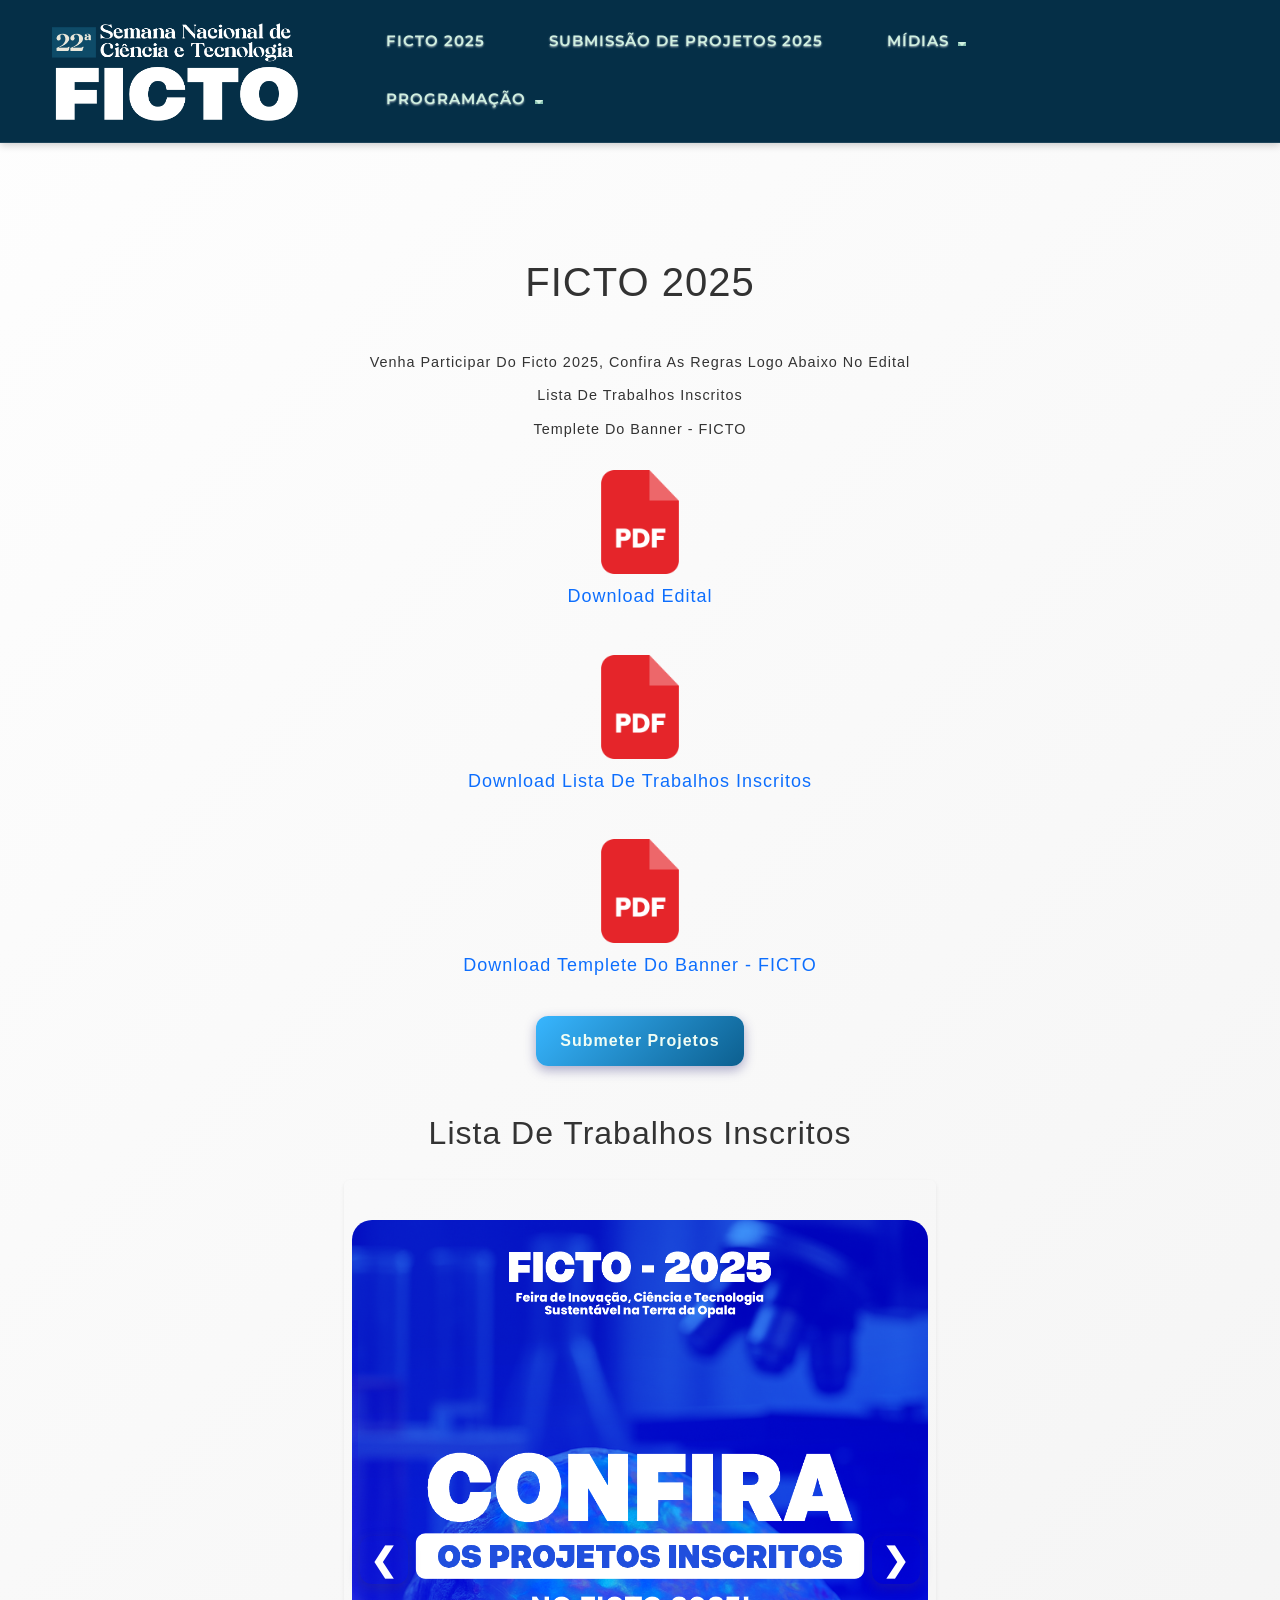
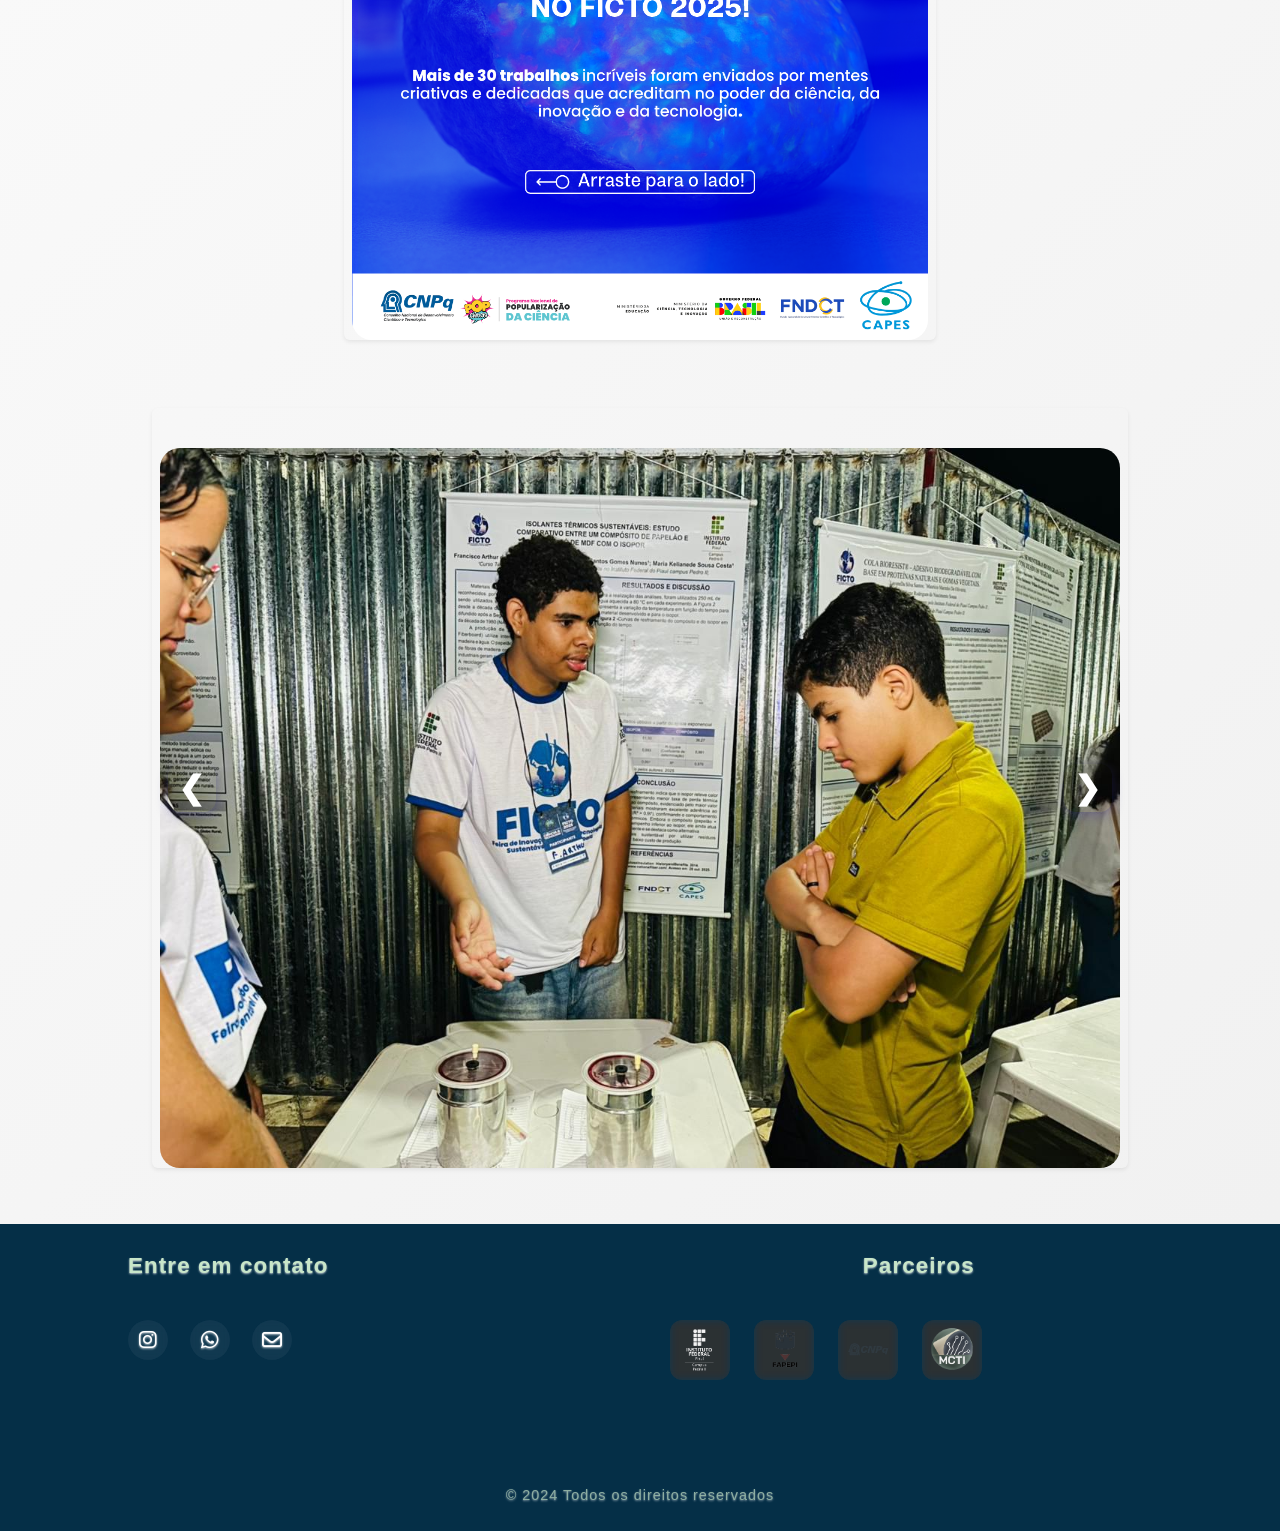
==== ficto.html @ a5333479 "." ====
<!DOCTYPE html>
<html lang="pt-br">
<head>
    <meta charset="UTF-8">
    <meta name="viewport" content="width=device-width, initial-scale=1.0">
    <link rel="stylesheet" href="https://cdn.jsdelivr.net/npm/bootstrap-icons@1.11.3/font/bootstrap-icons.min.css">
    <link rel="stylesheet" href="https://cdnjs.cloudflare.com/ajax/libs/font-awesome/6.2.1/css/all.min.css" integrity="sha512-MV7K8+y+gLIBoVD59lQIYicR65iaqukzvf/nwasF0nqhPay5w/9lJmVM2hMDcnK1OnMGCdVK+iQrJ7lzPJQd1w==" crossorigin="anonymous" referrerpolicy="no-referrer" />
    <link rel="shortcut icon" href="pages/assets/Css/images/android-icon-192x192.png" />
    <link rel="stylesheet" href="pages/assets/Css/mesclagem.css">
    <link rel="stylesheet" href="pages/assets/Css/ficto.css">
    
        <!-- Título da página -->
   <title>SNCT 2025</title>
    
    <!-- Meta descrição para o Google -->
    <meta name="description" content="21ª Semana Nacional de Ciência e Tecnologia (SNCT) no IFPI Campus Pedro II! Com o tema 'Biomas do Brasil: Diversidade, Saberes e Tecnologias Sociais', vamos explorar a riqueza natural do nosso país e da nossa região além das inovações que nos conectam ao meio ambiente. Junte-se a nós nessa jornada de conhecimento e sustentabilidade!">
    
    <!-- Favicon -->
    <link rel="icon" href="pages/assets/Css/images/android-icon-192x192.png" type="image/x-icon">
    
    <!-- Outros meta tags recomendados -->
    <meta name="robots" content="index, follow">
    <meta name="author" content="SNCT">
    <meta property="og:title" content="SNCTP2">
    <meta property="og:description" content="21ª Semana Nacional de Ciência e Tecnologia 🌎🌱
    IFPI - CAMPUS PEDRO II">
    <meta property="og:image" content="pages/assets/Css/images/SNCT banner .png">
    <meta property="og:url" content="https://www.snctp2.org">
    <meta property="og:type" content="website">


</head>

<body>

  <header>

    <nav class="navbar navbar-expand-lg">
        <div class="container-fluid bg-body-tertiary" id="nav-bar">
          <a class="navbar-brand" href="index.html">
            <img src="pages/assets/Css/images/logo-branca.png" width="250" height="100">
          </a>
          
          <button class="navbar-toggler" type="button" data-bs-toggle="collapse" data-bs-target="#navbarSupportedContent" aria-controls="navbarSupportedContent" aria-expanded="false" aria-label="Toggle navigation">
            <span class="navbar-toggler-icon"></span>
          </button>
    
          <div class="collapse navbar-collapse" id="navbarSupportedContent">
            <div class="me-5 mb-2 mb-lg-0"></div>
            <div class="me-auto mb-2 mb-lg-0"></div>
            <ul class="nav navbar-nav nav-underline ">
              <li class="nav-item">
                  <a class="nav-link" href="ficto.html">FICTO 2025</a>
              </li>
              <li class="nav-item">
                  <a class="nav-link" href="submissao.html">Submissão de Projetos 2025</a>
              </li>
              <li class="nav-item dropdown">
                  <a class="nav-link dropdown-toggle" href="#" role="button" data-bs-toggle="dropdown" aria-expanded="false">
                    Mídias
                  </a>
                  <ul class="dropdown-menu">
                    <li><a class="dropdown-item" href="midia2025.html">Mídias 2025</a></li>
                    <li><a class="dropdown-item" href="midia2024.html">Mídias 2024</a></li>
                  </ul>
              </li>
              <li class="nav-item dropdown">
                  <a class="nav-link dropdown-toggle" href="#" role="button" data-bs-toggle="dropdown" aria-expanded="false">
                    Programação
                  </a>
                  <ul class="dropdown-menu">
                    <li><a class="dropdown-item" href="programacao.html?ano=2025">Programação 2025</a></li>
                    <li><a class="dropdown-item" href="programacao.html?ano=2024">Programação 2024</a></li>
                  </ul>
              </li>
          </ul>
              <div class="me-5"></div>
          </div>
        </div>
    </nav>
  </header>

  <main class="ficto-main">
    <h1 class="text-uppercase mb-5">ficto 2025</h1>
    <h6 id="descricao" class="text-capitalize"></h6>
    <!-- <p id="date" style="color: red;"></p> -->
    <div class="ficto-docs-container" id="ficto-docs-container"></div>
    <button class="text-capitalize">submeter projetos</button>
    <section class="d-flex flex-column">
        <h2 class="text-capitalize mt-5">lista de trabalhos inscritos</h2>
        <div id="carouselTrabalhos" class="carousel slide shadow-sm rounded px-2">
            <div class="carousel-indicators" id="indicatorsTrabalhos"></div>
            <div class="carousel-inner" id="innerTrabalhos"></div>
            <button class="carousel-control-prev" type="button" data-bs-target="#carouselTrabalhos" data-bs-slide="prev">
                <span class="carousel-control-prev-icon" aria-hidden="true"></span>
            </button>
            <button class="carousel-control-next" type="button" data-bs-target="#carouselTrabalhos" data-bs-slide="next">
                <span class="carousel-control-next-icon" aria-hidden="true"></span>
            </button>
        </div>
    </section>

    <section class="d-flex flex-column mt-5">
        <div id="carouselFicto" class="carousel slide shadow-sm rounded px-2">
            <div class="carousel-indicators" id="indicatorsFicto"></div>
            <div class="carousel-inner" id="innerFicto"></div>
            <button class="carousel-control-prev" type="button" data-bs-target="#carouselFicto" data-bs-slide="prev">
                <span class="carousel-control-prev-icon" aria-hidden="true"></span>
            </button>
            <button class="carousel-control-next" type="button" data-bs-target="#carouselFicto" data-bs-slide="next">
                <span class="carousel-control-next-icon" aria-hidden="true"></span>
            </button>
        </div>
    </section>
  </main>

  <footer>

    <div class="my-footer-1 bg-body-tertiary">
      <div id="footer_content">
          <div id="footer_contacts">
              <p>Entre em contato</p>
      
              <ul id="footer_social_media">
                  <li>
                      <a href="https://www.instagram.com/snctp2/" class="footer-link" id="instagram">
                          <i class="fa-brands fa-instagram"></i>
                      </a>
                  </li>
                  <li>
                      <a href="https://wa.me/558699795402" class="footer-link" id="whatsapp">
                          <i class="fa-brands fa-whatsapp"></i>
                      </a>
                  </li>
                  <li>
                      <a href="mailto:snct.capedii@ifpi.edu.br" class="footer-link" id="gmail">
                          <i class="fa-regular fa-envelope"></i>
                      </a>
                  </li>
              </ul>
          </div>
      
          <div id="footer_parceiros">
            <p>Parceiros</p>
            <ul class="footer-list" >
              <li>
                  <a href="https://www.google.com/url?sa=t&rct=j&q=&esrc=s&source=web&cd=&cad=rja&uact=8&ved=2ahUKEwjQi5ms3seIAxUgp
                  ZUCHQ7wMqcQFnoECAgQAQ&url=https%3A%2F%2Fwww.ifpi.edu.br%2F&usg=AOvVaw3ainNoJC5I3oZe4_Ntt7qa&opi=89978449"
                  class="footer-link"><img src="pages/assets/Css/images/Logo_ifpi_p2.png" loading="lazy" class="parceiros"></a>
              </li>
              <li>
                <a href="https://www.google.com/url?sa=t&rct=j&q=&esrc=s&source=web&cd=&cad=rja&uact=8&ved=2ahUKEwjDj-fC3seIAxUxlJUCHcS
                8Ae4QFnoECAgQAQ&url=https%3A%2F%2Fwww.fapepi.pi.gov.br%2F&usg=AOvVaw0L8kd1PVK1GLntXBLkhGsT&opi=89978449"
                class="footer-link"><img src="pages/assets/Css/images/fapepi.png" loading="lazy" class="parceiros"></a>
              </li>
              <li>
                <a href="https://www.google.com/url?sa=t&source=web&cd=&cad=rja&uact=8&ved=2ahUKEwjC9YzZ3seIAxV7r5UCHUziIDYQFnoECAgQAQ&url
                =https%3A%2F%2Fwww.gov.br%2Fcnpq%2Fpt-br&usg=AOvVaw1Pw34a2InbZSBv0QjtfM6R&opi=89978449" class="footer-link">
                <img src="pages/assets/Css/images/CNPQ Logo.png" loading="lazy" class="parceiros"></a>
              </li>
              <li>
                  <a href="https://www.google.com/url?sa=t&rct=j&q=&esrc=s&source=web&cd=&cad=rja&uact=8&ved=2ahUKEwjglYTo3seIAxVmuJUCHd8LOp
                  QQFnoECAgQAQ&url=https%3A%2F%2Fwww.gov.br%2Fmcti%2Fpt-br&usg=AOvVaw1tQrcRUZYRnsF8tbFVIzjR&opi=89978449" class="footer-link">
                  <img src="pages/assets/Css/images/MCTI_logo.png" loading="lazy" class="parceiros"></a>
              </li>
            </ul>
          </div>
      </div>
      <div id="copyright">
          &#169; 2024 Todos os direitos reservados
      </div>
    </div>
  
  </footer>
      
  <script src="pages/assets/js/bootstrap.bundle.min.js"></script>
  <!-- <script src="pages/assets/js/global.js"></script> -->
  <script src="pages/assets/js/ficto.js"></script>
</body>
</html>
---- pages/assets/Css/mesclagem.css ----
@charset "UTF-8";
@import url("https://cdn.jsdelivr.net/npm/bootstrap-icons@1.11.3/font/bootstrap-icons.min.css");
@import url('https://fonts.googleapis.com/css2?family=Montserrat:wght@100..900&display=swap');

/*!
 * Bootstrap  v5.3.3 (https://getbootstrap.com/)
 * Copyright 2011-2024 The Bootstrap Authors
 * Licensed under MIT (https://github.com/twbs/bootstrap/blob/main/LICENSE)
 */
:root,
[data-bs-theme=light] {
  --bs-blue: #0d6efd;
  --bs-indigo: #6610f2;
  --bs-purple: #6f42c1;
  --bs-pink: #d63384;
  --bs-red: #dc3545;
  --bs-orange: #fd7e14;
  --bs-yellow: #ffc107;
  --bs-green: #052f47;
  --bs-teal: #20c997;
  --bs-cyan: #0dcaf0;
  --bs-black: #000;
  --bs-white: #fff;
  --bs-gray: #6c757d;
  --bs-gray-dark: #343a40;
  --bs-gray-100: #f8f9fa;
  --bs-gray-200: #e9ecef;
  --bs-gray-300: #dee2e6;
  --bs-gray-400: #ced4da;
  --bs-gray-500: #adb5bd;
  --bs-gray-600: #6c757d;
  --bs-gray-700: #495057;
  --bs-gray-800: #343a40;
  --bs-gray-900: #212529;
  --bs-cinza: #D9D9D9;
  --bs-primary: #0d6efd;
  --bs-secondary: #6c757d;
  --bs-success: #052f47;
  --bs-info: #0dcaf0;
  --bs-warning: #ffc107;
  --bs-danger: #dc3545;
  --bs-light: #f8f9fa;
  --bs-dark: #212529;
  --bs-primary-rgb: 13, 110, 253;
  --bs-secondary-rgb: 108, 117, 125;
  --bs-success-rgb: 25, 135, 84;
  --bs-green-rgb: 76, 175, 80;
  --bs-blue-rgb: 5 47 71;
  --bs-info-rgb: 13, 202, 240;
  --bs-warning-rgb: 255, 193, 7;
  --bs-danger-rgb: 220, 53, 69;
  --bs-light-rgb: 248, 249, 250;
  --bs-dark-rgb: 33, 37, 41;
  --bs-primary-text-emphasis: #052c65;
  --bs-secondary-text-emphasis: #2b2f32;
  --bs-success-text-emphasis: #0a3622;
  --bs-info-text-emphasis: #055160;
  --bs-warning-text-emphasis: #664d03;
  --bs-danger-text-emphasis: #58151c;
  --bs-light-text-emphasis: #495057;
  --bs-dark-text-emphasis: #495057;
  --bs-primary-bg-subtle: #cfe2ff;
  --bs-secondary-bg-subtle: #e2e3e5;
  --bs-success-bg-subtle: #d1e7dd;
  --bs-info-bg-subtle: #cff4fc;
  --bs-warning-bg-subtle: #fff3cd;
  --bs-danger-bg-subtle: #f8d7da;
  --bs-light-bg-subtle: #fcfcfd;
  --bs-dark-bg-subtle: #ced4da;
  --bs-primary-border-subtle: #9ec5fe;
  --bs-secondary-border-subtle: #c4c8cb;
  --bs-success-border-subtle: #a3cfbb;
  --bs-info-border-subtle: #9eeaf9;
  --bs-warning-border-subtle: #ffe69c;
  --bs-danger-border-subtle: #f1aeb5;
  --bs-light-border-subtle: #e9ecef;
  --bs-dark-border-subtle: #adb5bd;
  --bs-white-rgb: 255, 255, 255;
  --bs-black-rgb: 0, 0, 0;
  --bs-font-sans-serif: "Montserrat", system-ui, -apple-system, "Segoe UI", Roboto, "Helvetica Neue", "Noto Sans", "Liberation Sans", Arial, sans-serif, "Apple Color Emoji", "Segoe UI Emoji", "Segoe UI Symbol", "Noto Color Emoji";
  --bs-font-monospace: SFMono-Regular, Menlo, Monaco, Consolas, "Liberation Mono", "Courier New", monospace;
  --bs-gradient: linear-gradient(180deg, rgba(255, 255, 255, 0.15), rgba(255, 255, 255, 0));
  --bs-body-font-family: var(--bs-font-sans-serif);
  --bs-body-font-size: 1rem;
  --bs-body-font-weight: 400;
  --bs-body-line-height: 1.5;
  --bs-body-color: #212529;
  --bs-body-color-rgb: 33, 37, 41;
  --bs-body-bg: #fff;
  --bs-body-bg-rgb: 255, 255, 255;
  --bs-emphasis-color: #000;
  --bs-emphasis-color-rgb: 0, 0, 0;
  --bs-secondary-color: rgba(33, 37, 41, 0.75);
  --bs-secondary-color-rgb: 33, 37, 41;
  --bs-secondary-bg: #e9ecef;
  --bs-secondary-bg-rgb: 233, 236, 239;
  --bs-tertiary-color: rgba(33, 37, 41, 0.5);
  --bs-tertiary-color-rgb: 33, 37, 41;
  --bs-tertiary-bg: #f8f9fa;
  --bs-tertiary-bg-rgb: 248, 249, 250;
  --bs-heading-color: inherit;
  --bs-link-font-weight: 600;
  --bs-link-color: #0d6efd;
  --bs-link-color-rgb: 13, 110, 253;
  --bs-link-decoration: underline;
  --bs-link-hover-color: #0a58ca;
  --bs-link-hover-color-rgb: 10, 88, 202;
  --bs-code-color: #d63384;
  --bs-highlight-color: #212529;
  --bs-highlight-bg: #fff3cd;
  --bs-border-width: 1px;
  --bs-border-style: solid;
  --bs-border-color: #dee2e6;
  --bs-border-color-dark: #000;
  --bs-border-color-translucent: rgba(0, 0, 0, 0.175);
  --bs-border-radius: 0.375rem;
  --bs-border-radius-sm: 0.25rem;
  --bs-border-radius-lg: 0.5rem;
  --bs-border-radius-xl: 1rem;
  --bs-border-radius-xxl: 2rem;
  --bs-border-radius-2xl: var(--bs-border-radius-xxl);
  --bs-border-radius-pill: 50rem;
  --bs-box-shadow: 0 0.5rem 1rem rgba(0, 0, 0, 0.15);
  --bs-box-shadow-sm: 0 0.125rem 0.25rem rgba(0, 0, 0, 0.075);
  --bs-box-shadow-lg: 0 1rem 3rem rgba(0, 0, 0, 0.175);
  --bs-box-shadow-inset: inset 0 1px 2px rgba(0, 0, 0, 0.075);
  --bs-focus-ring-width: 0.25rem;
  --bs-focus-ring-opacity: 0.25;
  --bs-focus-ring-color: rgba(13, 110, 253, 0.25);
  --bs-form-valid-color: #052f47;
  --bs-form-valid-border-color: #052f47;
  --bs-form-invalid-color: #dc3545;
  --bs-form-invalid-border-color: #dc3545;
}

[data-bs-theme=dark] {
  color-scheme: dark;
  --bs-body-color: #dee2e6;
  --bs-body-color-rgb: 222sobre, 226, 230;
  --bs-body-bg: #212529;
  --bs-body-bg-rgb: 33, 37, 41;
  --bs-emphasis-color: #fff;
  --bs-emphasis-color-rgb: 255, 255, 255;
  --bs-secondary-color: rgba(222, 226, 230, 0.75);
  --bs-secondary-color-rgb: 222, 226, 230;
  --bs-secondary-bg: #343a40;
  --bs-secondary-bg-rgb: 52, 58, 64;
  --bs-tertiary-color: rgba(222, 226, 230, 0.5);
  --bs-tertiary-color-rgb: 222, 226, 230;
  --bs-tertiary-bg: #2b3035;
  --bs-tertiary-bg-rgb: 43, 48, 53;
  --bs-primary-text-emphasis: #6ea8fe;
  --bs-secondary-text-emphasis: #a7acb1;
  --bs-success-text-emphasis: #75b798;
  --bs-info-text-emphasis: #6edff6;
  --bs-warning-text-emphasis: #ffda6a;
  --bs-danger-text-emphasis: #ea868f;
  --bs-light-text-emphasis: #f8f9fa;
  --bs-dark-text-emphasis: #dee2e6;
  --bs-primary-bg-subtle: #031633;
  --bs-secondary-bg-subtle: #161719;
  --bs-success-bg-subtle: #051b11;
  --bs-info-bg-subtle: #032830;
  --bs-warning-bg-subtle: #332701;
  --bs-danger-bg-subtle: #2c0b0e;
  --bs-light-bg-subtle: #343a40;
  --bs-dark-bg-subtle: #1a1d20;
  --bs-primary-border-subtle: #084298;
  --bs-secondary-border-subtle: #41464b;
  --bs-success-border-subtle: #0f5132;
  --bs-info-border-subtle: #087990;
  --bs-warning-border-subtle: #997404;
  --bs-danger-border-subtle: #842029;
  --bs-light-border-subtle: #495057;
  --bs-dark-border-subtle: #343a40;
  --bs-heading-color: inherit;
  --bs-link-color: #6ea8fe;
  --bs-link-hover-color: #8bb9fe;
  --bs-link-color-rgb: 110, 168, 254;
  --bs-link-hover-color-rgb: 139, 185, 254;
  --bs-code-color: #e685b5;
  --bs-highlight-color: #dee2e6;
  --bs-highlight-bg: #664d03;
  --bs-border-color: #495057;
  --bs-border-color-translucent: rgba(255, 255, 255, 0.15);
  --bs-form-valid-color: #75b798;
  --bs-form-valid-border-color: #75b798;
  --bs-form-invalid-color: #ea868f;
  --bs-form-invalid-border-color: #ea868f;
}

*,
*::before,
*::after {
  box-sizing: border-box;
}

@media (prefers-reduced-motion: no-preference) {
  :root {
    scroll-behavior: smooth;
  }
}

body {
  margin: 0;
  font-family: 'Poppins', sans-serif;
  font-size: 1.125rem;
  font-weight: 400;
  line-height: 1.6;
  color: #333333;
  /* texto escuro para bom contraste */
  text-align: center;
  background: linear-gradient(135deg, #fefefe, #f0f0f0);
  /* gradiente branco suave */

  padding-top: 60px;
  /* espaço para navbar fixa — ajuste conforme altura real da sua navbar */

  -webkit-text-size-adjust: 100%;
  -webkit-tap-highlight-color: transparent;

  -webkit-font-smoothing: antialiased;
  -moz-osx-font-smoothing: grayscale;

  text-shadow: 0 1px 2px rgba(255, 255, 255, 0.7);
  /* sombra clara para leveza */

  /* Evita quebra de palavras estranhas em dispositivos pequenos */
  word-break: break-word;
  /* Facilita leitura em telas pequenas */
  -ms-overflow-style: scrollbar;
  scrollbar-width: thin;
}



hr {
  margin: 1rem 0;
  color: inherit;
  border: 0;
  border-top: var(--bs-border-width) solid;
  opacity: 0.25;
}

h6,
.h6,
h5,
.h5,
h4,
.h4,
h3,
.h3,
h2,
.h2,
h1,
.h1 {
  margin-top: 0;
  margin-bottom: 0.5rem;
  font-weight: 500;
  line-height: 1.2;
  color: var(--bs-heading-color);
}

.P#052f47 {
  color: var(--bs-#052f47);
}

h1,
.h1 {
  font-size: calc(1.375rem + 1.5vw);
}

.h1-destaque {
  font-size: 2.4rem;
  font-weight: 600;
}

.h2-destaque {
  font-size: 1.5rem;
  font-weight: 400;
}


@media (min-width: 1200px) {

  h1,
  .h1 {
    font-size: 2.5rem;
  }
}

h2,
.h2 {
  font-size: calc(1.325rem + 0.9vw);
}

@media (min-width: 1200px) {

  h2,
  .h2 {
    font-size: 2rem;
  }
}

h3,
.h3 {
  font-size: calc(1.3rem + 0.6vw);
}

@media (min-width: 1200px) {

  h3,
  .h3 {
    font-size: 1.75rem;
  }
}

h4,
.h4 {
  font-size: calc(1.275rem + 0.3vw);
}

@media (min-width: 1200px) {

  h4,
  .h4 {
    font-size: 1.5rem;
  }
}

h5,
.h5 {
  font-size: 1.25rem;
}

h6,
.h6 {
  font-size: 1rem;
}

p {
  margin-top: 0;
  margin-bottom: 1rem;
}

abbr[title] {
  -webkit-text-decoration: underline dotted;
  text-decoration: underline dotted;
  cursor: help;
  -webkit-text-decoration-skip-ink: none;
  text-decoration-skip-ink: none;
}

address {
  margin-bottom: 1rem;
  font-style: normal;
  line-height: inherit;
}

ol,
ul {
  padding-left: 2rem;
}

ol,
ul,
dl {
  margin-top: 0;
  margin-bottom: 1rem;
}

ol ol,
ul ul,
ol ul,
ul ol {
  margin-bottom: 0;
}

dt {
  font-weight: 700;
}

dd {
  margin-bottom: 0.5rem;
  margin-left: 0;
}

blockquote {
  margin: 0 0 1rem;
}

b,
strong {
  font-weight: bolder;
}

small,
.small {
  font-size: 0.875em;
}

mark,
.mark {
  padding: 0.1875em;
  color: var(--bs-highlight-color);
  background-color: var(--bs-highlight-bg);
}

sub,
sup {
  position: relative;
  font-size: 0.75em;
  line-height: 0;
  vertical-align: baseline;
}

sub {
  bottom: -0.25em;
}

sup {
  top: -0.5em;
}

a {
  color: rgba(var(--bs-link-color-rgb), var(--bs-link-opacity, 1));
  text-decoration: none;
}

a:hover {
  --bs-link-color-rgb: var(--bs-link-hover-color-rgb);
}

a:not([href]):not([class]),
a:not([href]):not([class]):hover {
  color: inherit;
  text-decoration: none;
}

pre,
code,
kbd,
samp {
  font-family: var(--bs-font-monospace);
  font-size: 1em;
}

pre {
  display: block;
  margin-top: 0;
  margin-bottom: 1rem;
  overflow: auto;
  font-size: 0.875em;
}

pre code {
  font-size: inherit;
  color: inherit;
  word-break: normal;
}

code {
  font-size: 0.875em;
  color: var(--bs-code-color);
  word-wrap: break-word;
}

a>code {
  color: inherit;
}

kbd {
  padding: 0.1875rem 0.375rem;
  font-size: 0.875em;
  color: var(--bs-body-bg);
  background-color: var(--bs-body-color);
  border-radius: 0.25rem;
}

kbd kbd {
  padding: 0;
  font-size: 1em;
}

figure {
  margin: 0 0 1rem;
}

img,
svg {
  vertical-align: middle;
}

table {
  caption-side: bottom;
  border-collapse: collapse;
}

caption {
  padding-top: 0.5rem;
  padding-bottom: 0.5rem;
  color: var(--bs-secondary-color);
  text-align: left;
}

th {
  text-align: inherit;
  text-align: -webkit-match-parent;
}

thead,
tbody,
tfoot,
tr,
td,
th {
  border-color: inherit;
  border-style: solid;
  border-width: 0;
}

label {
  display: inline-block;
}

button {
  border-radius: 0;
}

bbutton:focus:not(:focus-visible) {
  outline: 0;
}

input,
button,
select,
optgroup,
textarea {
  margin: 0;
  font-family: inherit;
  font-size: inherit;
  line-height: inherit;
}

button,
select {
  text-transform: none;
}

[role=button] {
  cursor: pointer;
}

select {
  word-wrap: normal;
}

select:disabled {
  opacity: 1;
}

[list]:not([type=date]):not([type=datetime-local]):not([type=month]):not([type=week]):not([type=time])::-webkit-calendar-picker-indicator {
  display: none !important;
}

button:not(:disabled),
[type=button]:not(:disabled),
[type=reset]:not(:disabled),
[type=submit]:not(:disabled) {
  cursor: pointer;
}

/* --- Estilo novo e estiloso pro botão --- */
button {
  background: linear-gradient(135deg, #38B6FF, #0c5f8f);
  color: #f0fdf4;
  border: none;
  padding: 0.75rem 1.5rem;
  border-radius: 12px;
  font-weight: 600;
  font-size: 1rem;
  box-shadow: 0 4px 12px rgba(51, 46, 125, 0.4);
  transition: background 0.3s ease, box-shadow 0.3s ease, transform 0.2s ease;
  user-select: none;
}

button:hover,
button:focus-visible {
  background: linear-gradient(135deg, #4aafe9, #052F47);
  box-shadow: 0 6px 18px rgba(46, 47, 125, 0.6);
  transform: translateY(-2px);
  outline: none;
}

button:active {
  background: #052f47;
  box-shadow: 0 2px 6px #052f47;
  transform: translateY(0);
}


::-moz-focus-inner {
  padding: 0;
  border-style: none;
}

textarea {
  resize: vertical;
}

fieldset {
  min-width: 0;
  padding: 0;
  margin: 0;
  border: 0;
}

legend {
  float: left;
  width: 100%;
  padding: 0;
  margin-bottom: 0.5rem;
  font-size: calc(1.275rem + 0.3vw);
  line-height: inherit;
}

@media (min-width: 1200px) {
  legend {
    font-size: 1.5rem;
  }
}

legend+* {
  clear: left;
}

::-webkit-datetime-edit-fields-wrapper,
::-webkit-datetime-edit-text,
::-webkit-datetime-edit-minute,
::-webkit-datetime-edit-hour-field,
::-webkit-datetime-edit-day-field,
::-webkit-datetime-edit-month-field,
::-webkit-datetime-edit-year-field {
  padding: 0;
}

::-webkit-inner-spin-button {
  height: auto;
}



/* rtl:raw:
[type="tel"],
[type="url"],
[type="email"],
[type="number"] {
  direction: ltr;
}
*/
::-webkit-search-decoration {
  -webkit-appearance: none;
}

::-webkit-color-swatch-wrapper {
  padding: 0;
}

::-webkit-file-upload-button {
  font: inherit;
  -webkit-appearance: button;
}



output {
  display: inline-block;
}

iframe {
  border: 0;
}

summary {
  display: list-item;
  cursor: pointer;
}

progress {
  vertical-align: baseline;
}

[hidden] {
  display: none !important;
}

.lead {
  font-size: 1.25rem;
  font-weight: 300;
}

.display-1 {
  font-size: calc(1.625rem + 4.5vw);
  font-weight: 300;
  line-height: 1.2;
}

@media (min-width: 1200px) {
  .display-1 {
    font-size: 5rem;
  }
}

.display-2 {
  font-size: calc(1.575rem + 3.9vw);
  font-weight: 300;
  line-height: 1.2;
}

@media (min-width: 1200px) {
  .display-2 {
    font-size: 4.5rem;
  }
}

.display-3 {
  font-size: calc(1.525rem + 3.3vw);
  font-weight: 300;
  line-height: 1.2;
}

@media (min-width: 1200px) {
  .display-3 {
    font-size: 4rem;
  }
}

.display-4 {
  font-size: calc(1.475rem + 2.7vw);
  font-weight: 300;
  line-height: 1.2;
}

@media (min-width: 1200px) {
  .display-4 {
    font-size: 3.5rem;
  }
}

.display-5 {
  font-size: calc(1.425rem + 2.1vw);
  font-weight: 300;
  line-height: 1.2;
}

@media (min-width: 1200px) {
  .display-5 {
    font-size: 3rem;
  }
}

.display-6 {
  font-size: calc(1.375rem + 1.5vw);
  font-weight: 300;
  line-height: 1.2;
}

@media (min-width: 1200px) {
  .display-6 {
    font-size: 2.5rem;
  }
}

.list-unstyled {
  padding-left: 0;
  list-style: none;
}

.list-inline {
  padding-left: 0;
  list-style: none;
}

.list-inline-item {
  display: inline-block;
}

.list-inline-item:not(:last-child) {
  margin-right: 0.5rem;
}

.initialism {
  font-size: 0.875em;
  text-transform: uppercase;
}

.blockquote {
  margin-bottom: 1rem;
  font-size: 1.25rem;
}

.blockquote> :last-child {
  margin-bottom: 0;
}

.blockquote-footer {
  margin-top: -1rem;
  margin-bottom: 1rem;
  font-size: 0.875em;
  color: #6c757d;
}

.blockquote-footer::before {
  content: "— ";
}

.img-fluid {
  max-width: 100%;
  height: auto;
}

.img-thumbnail {
  padding: 0.25rem;
  background-color: var(--bs-body-bg);
  border: var(--bs-border-width) solid var(--bs-border-color);
  border-radius: var(--bs-border-radius);
  max-width: 100%;
  height: auto;
}

.figure {
  display: inline-block;
}

.figure-img {
  margin-bottom: 0.5rem;
  line-height: 1;
}

.figure-caption {
  font-size: 0.875em;
  color: var(--bs-secondary-color);
}

.container,
.container-fluid,
.container-xxl,
.container-xl,
.container-lg,
.container-md,
.container-sm {
  --bs-gutter-x: 1.5rem;
  --bs-gutter-y: 0;
  width: 100%;
  padding-right: calc(var(--bs-gutter-x) * 0.5);
  padding-left: calc(var(--bs-gutter-x) * 0.5);
  margin-right: auto;
  margin-left: auto;
}

@media (min-width: 576px) {

  .container-sm,
  .container {
    max-width: 540px;
  }
}

@media (min-width: 768px) {

  .container-md,
  .container-sm,
  .container {
    max-width: 720px;
  }
}

@media (min-width: 992px) {

  .container-lg,
  .container-md,
  .container-sm,
  .container {
    max-width: 960px;
  }
}

@media (min-width: 1200px) {

  .container-xl,
  .container-lg,
  .container-md,
  .container-sm,
  .container {
    max-width: 1140px;
  }
}

@media (min-width: 1400px) {

  .container-xxl,
  .container-xl,
  .container-lg,
  .container-md,
  .container-sm,
  .container {
    max-width: 1320px;
  }
}

:root {
  --bs-breakpoint-xs: 0;
  --bs-breakpoint-sm: 576px;
  --bs-breakpoint-md: 768px;
  --bs-breakpoint-lg: 992px;
  --bs-breakpoint-xl: 1200px;
  --bs-breakpoint-xxl: 1400px;
}

.row {
  --bs-gutter-x: 1.5rem;
  --bs-gutter-y: 0;
  display: flex;
  flex-wrap: wrap;
  margin-top: calc(-1 * var(--bs-gutter-y));
  margin-right: calc(-0.5 * var(--bs-gutter-x));
  margin-left: calc(-0.5 * var(--bs-gutter-x));
}

.row>* {
  flex-shrink: 0;
  width: 100%;
  max-width: 100%;
  padding-right: calc(var(--bs-gutter-x) * 0.5);
  padding-left: calc(var(--bs-gutter-x) * 0.5);
  margin-top: var(--bs-gutter-y);
}

.col {
  flex: 1 0 0%;
}

.row-cols-auto>* {
  flex: 0 0 auto;
  width: auto;
}

.row-cols-1>* {
  flex: 0 0 auto;
  width: 100%;
}

.row-cols-2>* {
  flex: 0 0 auto;
  width: 50%;
}

.row-cols-3>* {
  flex: 0 0 auto;
  width: 33.33333333%;
}

.row-cols-4>* {
  flex: 0 0 auto;
  width: 25%;
}

.row-cols-5>* {
  flex: 0 0 auto;
  width: 20%;
}

.row-cols-6>* {
  flex: 0 0 auto;
  width: 16.66666667%;
}

.col-auto {
  flex: 0 0 auto;
  width: auto;
}

.col-1 {
  flex: 0 0 auto;
  width: 8.33333333%;
}

.col-2 {
  flex: 0 0 auto;
  width: 16.66666667%;
}

.col-3 {
  flex: 0 0 auto;
  width: 25%;
}

.col-4 {
  flex: 0 0 auto;
  width: 33.33333333%;
}

.col-5 {
  flex: 0 0 auto;
  width: 41.66666667%;
}

.col-6 {
  flex: 0 0 auto;
  width: 50%;
}

.col-7 {
  flex: 0 0 auto;
  width: 58.33333333%;
}

.col-8 {
  flex: 0 0 auto;
  width: 66.66666667%;
}

.col-9 {
  flex: 0 0 auto;
  width: 75%;
}

.col-10 {
  flex: 0 0 auto;
  width: 83.33333333%;
}

.col-11 {
  flex: 0 0 auto;
  width: 91.66666667%;
}

.col-12 {
  flex: 0 0 auto;
  width: 100%;
}

.offset-1 {
  margin-left: 8.33333333%;
}

.offset-2 {
  margin-left: 16.66666667%;
}

.offset-3 {
  margin-left: 25%;
}

.offset-4 {
  margin-left: 33.33333333%;
}

.offset-5 {
  margin-left: 41.66666667%;
}

.offset-6 {
  margin-left: 50%;
}

.offset-7 {
  margin-left: 58.33333333%;
}

.offset-8 {
  margin-left: 66.66666667%;
}

.offset-9 {
  margin-left: 75%;
}

.offset-10 {
  margin-left: 83.33333333%;
}

.offset-11 {
  margin-left: 91.66666667%;
}

.g-0,
.gx-0 {
  --bs-gutter-x: 0;
}

.g-0,
.gy-0 {
  --bs-gutter-y: 0;
}

.g-1,
.gx-1 {
  --bs-gutter-x: 0.25rem;
}

.g-1,
.gy-1 {
  --bs-gutter-y: 0.25rem;
}

.g-2,
.gx-2 {
  --bs-gutter-x: 0.5rem;
}

.g-2,
.gy-2 {
  --bs-gutter-y: 0.5rem;
}

.g-3,
.gx-3 {
  --bs-gutter-x: 1rem;
}

.g-3,
.gy-3 {
  --bs-gutter-y: 1rem;
}

.g-4,
.gx-4 {
  --bs-gutter-x: 1.5rem;
}

.g-4,
.gy-4 {
  --bs-gutter-y: 1.5rem;
}

.g-5,
.gx-5 {
  --bs-gutter-x: 3rem;
}

.g-5,
.gy-5 {
  --bs-gutter-y: 3rem;
}

@media (min-width: 576px) {
  .col-sm {
    flex: 1 0 0%;
  }

  .row-cols-sm-auto>* {
    flex: 0 0 auto;
    width: auto;
  }

  .row-cols-sm-1>* {
    flex: 0 0 auto;
    width: 100%;
  }

  .row-cols-sm-2>* {
    flex: 0 0 auto;
    width: 50%;
  }

  .row-cols-sm-3>* {
    flex: 0 0 auto;
    width: 33.33333333%;
  }

  .row-cols-sm-4>* {
    flex: 0 0 auto;
    width: 25%;
  }

  .row-cols-sm-5>* {
    flex: 0 0 auto;
    width: 20%;
  }

  .row-cols-sm-6>* {
    flex: 0 0 auto;
    width: 16.66666667%;
  }

  .col-sm-auto {
    flex: 0 0 auto;
    width: auto;
  }

  .col-sm-1 {
    flex: 0 0 auto;
    width: 8.33333333%;
  }

  .col-sm-2 {
    flex: 0 0 auto;
    width: 16.66666667%;
  }

  .col-sm-3 {
    flex: 0 0 auto;
    width: 25%;
  }

  .col-sm-4 {
    flex: 0 0 auto;
    width: 33.33333333%;
  }

  .col-sm-5 {
    flex: 0 0 auto;
    width: 41.66666667%;
  }

  .col-sm-6 {
    flex: 0 0 auto;
    width: 50%;
  }

  .col-sm-7 {
    flex: 0 0 auto;
    width: 58.33333333%;
  }

  .col-sm-8 {
    flex: 0 0 auto;
    width: 66.66666667%;
  }

  .col-sm-9 {
    flex: 0 0 auto;
    width: 75%;
  }

  .col-sm-10 {
    flex: 0 0 auto;
    width: 83.33333333%;
  }

  .col-sm-11 {
    flex: 0 0 auto;
    width: 91.66666667%;
  }

  .col-sm-12 {
    flex: 0 0 auto;
    width: 100%;
  }

  .offset-sm-0 {
    margin-left: 0;
  }

  .offset-sm-1 {
    margin-left: 8.33333333%;
  }

  .offset-sm-2 {
    margin-left: 16.66666667%;
  }

  .offset-sm-3 {
    margin-left: 25%;
  }

  .offset-sm-4 {
    margin-left: 33.33333333%;
  }

  .offset-sm-5 {
    margin-left: 41.66666667%;
  }

  .offset-sm-6 {
    margin-left: 50%;
  }

  .offset-sm-7 {
    margin-left: 58.33333333%;
  }

  .offset-sm-8 {
    margin-left: 66.66666667%;
  }

  .offset-sm-9 {
    margin-left: 75%;
  }

  .offset-sm-10 {
    margin-left: 83.33333333%;
  }

  .offset-sm-11 {
    margin-left: 91.66666667%;
  }

  .g-sm-0,
  .gx-sm-0 {
    --bs-gutter-x: 0;
  }

  .g-sm-0,
  .gy-sm-0 {
    --bs-gutter-y: 0;
  }

  .g-sm-1,
  .gx-sm-1 {
    --bs-gutter-x: 0.25rem;
  }

  .g-sm-1,
  .gy-sm-1 {
    --bs-gutter-y: 0.25rem;
  }

  .g-sm-2,
  .gx-sm-2 {
    --bs-gutter-x: 0.5rem;
  }

  .g-sm-2,
  .gy-sm-2 {
    --bs-gutter-y: 0.5rem;
  }

  .g-sm-3,
  .gx-sm-3 {
    --bs-gutter-x: 1rem;
  }

  .g-sm-3,
  .gy-sm-3 {
    --bs-gutter-y: 1rem;
  }

  .g-sm-4,
  .gx-sm-4 {
    --bs-gutter-x: 1.5rem;
  }

  .g-sm-4,
  .gy-sm-4 {
    --bs-gutter-y: 1.5rem;
  }

  .g-sm-5,
  .gx-sm-5 {
    --bs-gutter-x: 3rem;
  }

  .g-sm-5,
  .gy-sm-5 {
    --bs-gutter-y: 3rem;
  }
}

@media (min-width: 768px) {
  .col-md {
    flex: 1 0 0%;
  }

  .row-cols-md-auto>* {
    flex: 0 0 auto;
    width: auto;
  }

  .row-cols-md-1>* {
    flex: 0 0 auto;
    width: 100%;
  }

  .row-cols-md-2>* {
    flex: 0 0 auto;
    width: 50%;
  }

  .row-cols-md-3>* {
    flex: 0 0 auto;
    width: 33.33333333%;
  }

  .row-cols-md-4>* {
    flex: 0 0 auto;
    width: 25%;
  }

  .row-cols-md-5>* {
    flex: 0 0 auto;
    width: 20%;
  }

  .row-cols-md-6>* {
    flex: 0 0 auto;
    width: 16.66666667%;
  }

  .col-md-auto {
    flex: 0 0 auto;
    width: auto;
  }

  .col-md-1 {
    flex: 0 0 auto;
    width: 8.33333333%;
  }

  .col-md-2 {
    flex: 0 0 auto;
    width: 16.66666667%;
  }

  .col-md-3 {
    flex: 0 0 auto;
    width: 25%;
  }

  .col-md-4 {
    flex: 0 0 auto;
    width: 33.33333333%;
  }

  .col-md-5 {
    flex: 0 0 auto;
    width: 41.66666667%;
  }

  .col-md-6 {
    flex: 0 0 auto;
    width: 50%;
  }

  .col-md-7 {
    flex: 0 0 auto;
    width: 58.33333333%;
  }

  .col-md-8 {
    flex: 0 0 auto;
    width: 66.66666667%;
  }

  .col-md-9 {
    flex: 0 0 auto;
    width: 75%;
  }

  .col-md-10 {
    flex: 0 0 auto;
    width: 83.33333333%;
  }

  .col-md-11 {
    flex: 0 0 auto;
    width: 91.66666667%;
  }

  .col-md-12 {
    flex: 0 0 auto;
    width: 100%;
  }

  .offset-md-0 {
    margin-left: 0;
  }

  .offset-md-1 {
    margin-left: 8.33333333%;
  }

  .offset-md-2 {
    margin-left: 16.66666667%;
  }

  .offset-md-3 {
    margin-left: 25%;
  }

  .offset-md-4 {
    margin-left: 33.33333333%;
  }

  .offset-md-5 {
    margin-left: 41.66666667%;
  }

  .offset-md-6 {
    margin-left: 50%;
  }

  .offset-md-7 {
    margin-left: 58.33333333%;
  }

  .offset-md-8 {
    margin-left: 66.66666667%;
  }

  .offset-md-9 {
    margin-left: 75%;
  }

  .offset-md-10 {
    margin-left: 83.33333333%;
  }

  .offset-md-11 {
    margin-left: 91.66666667%;
  }

  .g-md-0,
  .gx-md-0 {
    --bs-gutter-x: 0;
  }

  .g-md-0,
  .gy-md-0 {
    --bs-gutter-y: 0;
  }

  .g-md-1,
  .gx-md-1 {
    --bs-gutter-x: 0.25rem;
  }

  .g-md-1,
  .gy-md-1 {
    --bs-gutter-y: 0.25rem;
  }

  .g-md-2,
  .gx-md-2 {
    --bs-gutter-x: 0.5rem;
  }

  .g-md-2,
  .gy-md-2 {
    --bs-gutter-y: 0.5rem;
  }

  .g-md-3,
  .gx-md-3 {
    --bs-gutter-x: 1rem;
  }

  .g-md-3,
  .gy-md-3 {
    --bs-gutter-y: 1rem;
  }

  .g-md-4,
  .gx-md-4 {
    --bs-gutter-x: 1.5rem;
  }

  .g-md-4,
  .gy-md-4 {
    --bs-gutter-y: 1.5rem;
  }

  .g-md-5,
  .gx-md-5 {
    --bs-gutter-x: 3rem;
  }

  .g-md-5,
  .gy-md-5 {
    --bs-gutter-y: 3rem;
  }
}

@media (min-width: 992px) {
  .col-lg {
    flex: 1 0 0%;
  }

  .row-cols-lg-auto>* {
    flex: 0 0 auto;
    width: auto;
  }

  .row-cols-lg-1>* {
    flex: 0 0 auto;
    width: 100%;
  }

  .row-cols-lg-2>* {
    flex: 0 0 auto;
    width: 50%;
  }

  .row-cols-lg-3>* {
    flex: 0 0 auto;
    width: 33.33333333%;
  }

  .row-cols-lg-4>* {
    flex: 0 0 auto;
    width: 25%;
  }

  .row-cols-lg-5>* {
    flex: 0 0 auto;
    width: 20%;
  }

  .row-cols-lg-6>* {
    flex: 0 0 auto;
    width: 16.66666667%;
  }

  .col-lg-auto {
    flex: 0 0 auto;
    width: auto;
  }

  .col-lg-1 {
    flex: 0 0 auto;
    width: 8.33333333%;
  }

  .col-lg-2 {
    flex: 0 0 auto;
    width: 16.66666667%;
  }

  .col-lg-3 {
    flex: 0 0 auto;
    width: 25%;
  }

  .col-lg-4 {
    flex: 0 0 auto;
    width: 33.33333333%;
  }

  .col-lg-5 {
    flex: 0 0 auto;
    width: 41.66666667%;
  }

  .col-lg-6 {
    flex: 0 0 auto;
    width: 50%;
  }

  .col-lg-7 {
    flex: 0 0 auto;
    width: 58.33333333%;
  }

  .col-lg-8 {
    flex: 0 0 auto;
    width: 66.66666667%;
  }

  .col-lg-9 {
    flex: 0 0 auto;
    width: 75%;
  }

  .col-lg-10 {
    flex: 0 0 auto;
    width: 83.33333333%;
  }

  .col-lg-11 {
    flex: 0 0 auto;
    width: 91.66666667%;
  }

  .col-lg-12 {
    flex: 0 0 auto;
    width: 100%;
  }

  .offset-lg-0 {
    margin-left: 0;
  }

  .offset-lg-1 {
    margin-left: 8.33333333%;
  }

  .offset-lg-2 {
    margin-left: 16.66666667%;
  }

  .offset-lg-3 {
    margin-left: 25%;
  }

  .offset-lg-4 {
    margin-left: 33.33333333%;
  }

  .offset-lg-5 {
    margin-left: 41.66666667%;
  }

  .offset-lg-6 {
    margin-left: 50%;
  }

  .offset-lg-7 {
    margin-left: 58.33333333%;
  }

  .offset-lg-8 {
    margin-left: 66.66666667%;
  }

  .offset-lg-9 {
    margin-left: 75%;
  }

  .offset-lg-10 {
    margin-left: 83.33333333%;
  }

  .offset-lg-11 {
    margin-left: 91.66666667%;
  }

  .g-lg-0,
  .gx-lg-0 {
    --bs-gutter-x: 0;
  }

  .g-lg-0,
  .gy-lg-0 {
    --bs-gutter-y: 0;
  }

  .g-lg-1,
  .gx-lg-1 {
    --bs-gutter-x: 0.25rem;
  }

  .g-lg-1,
  .gy-lg-1 {
    --bs-gutter-y: 0.25rem;
  }

  .g-lg-2,
  .gx-lg-2 {
    --bs-gutter-x: 0.5rem;
  }

  .g-lg-2,
  .gy-lg-2 {
    --bs-gutter-y: 0.5rem;
  }

  .g-lg-3,
  .gx-lg-3 {
    --bs-gutter-x: 1rem;
  }

  .g-lg-3,
  .gy-lg-3 {
    --bs-gutter-y: 1rem;
  }

  .g-lg-4,
  .gx-lg-4 {
    --bs-gutter-x: 1.5rem;
  }

  .g-lg-4,
  .gy-lg-4 {
    --bs-gutter-y: 1.5rem;
  }

  .g-lg-5,
  .gx-lg-5 {
    --bs-gutter-x: 3rem;
  }

  .g-lg-5,
  .gy-lg-5 {
    --bs-gutter-y: 3rem;
  }
}

@media (min-width: 1200px) {
  .col-xl {
    flex: 1 0 0%;
  }

  .row-cols-xl-auto>* {
    flex: 0 0 auto;
    width: auto;
  }

  .row-cols-xl-1>* {
    flex: 0 0 auto;
    width: 100%;
  }

  .row-cols-xl-2>* {
    flex: 0 0 auto;
    width: 50%;
  }

  .row-cols-xl-3>* {
    flex: 0 0 auto;
    width: 33.33333333%;
  }

  .row-cols-xl-4>* {
    flex: 0 0 auto;
    width: 25%;
  }

  .row-cols-xl-5>* {
    flex: 0 0 auto;
    width: 20%;
  }

  .row-cols-xl-6>* {
    flex: 0 0 auto;
    width: 16.66666667%;
  }

  .col-xl-auto {
    flex: 0 0 auto;
    width: auto;
  }

  .col-xl-1 {
    flex: 0 0 auto;
    width: 8.33333333%;
  }

  .col-xl-2 {
    flex: 0 0 auto;
    width: 16.66666667%;
  }

  .col-xl-3 {
    flex: 0 0 auto;
    width: 25%;
  }

  .col-xl-4 {
    flex: 0 0 auto;
    width: 33.33333333%;
  }

  .col-xl-5 {
    flex: 0 0 auto;
    width: 41.66666667%;
  }

  .col-xl-6 {
    flex: 0 0 auto;
    width: 50%;
  }

  .col-xl-7 {
    flex: 0 0 auto;
    width: 58.33333333%;
  }

  .col-xl-8 {
    flex: 0 0 auto;
    width: 66.66666667%;
  }

  .col-xl-9 {
    flex: 0 0 auto;
    width: 75%;
  }

  .col-xl-10 {
    flex: 0 0 auto;
    width: 83.33333333%;
  }

  .col-xl-11 {
    flex: 0 0 auto;
    width: 91.66666667%;
  }

  .col-xl-12 {
    flex: 0 0 auto;
    width: 100%;
  }

  .offset-xl-0 {
    margin-left: 0;
  }

  .offset-xl-1 {
    margin-left: 8.33333333%;
  }

  .offset-xl-2 {
    margin-left: 16.66666667%;
  }

  .offset-xl-3 {
    margin-left: 25%;
  }

  .offset-xl-4 {
    margin-left: 33.33333333%;
  }

  .offset-xl-5 {
    margin-left: 41.66666667%;
  }

  .offset-xl-6 {
    margin-left: 50%;
  }

  .offset-xl-7 {
    margin-left: 58.33333333%;
  }

  .offset-xl-8 {
    margin-left: 66.66666667%;
  }

  .offset-xl-9 {
    margin-left: 75%;
  }

  .offset-xl-10 {
    margin-left: 83.33333333%;
  }

  .offset-xl-11 {
    margin-left: 91.66666667%;
  }

  .g-xl-0,
  .gx-xl-0 {
    --bs-gutter-x: 0;
  }

  .g-xl-0,
  .gy-xl-0 {
    --bs-gutter-y: 0;
  }

  .g-xl-1,
  .gx-xl-1 {
    --bs-gutter-x: 0.25rem;
  }

  .g-xl-1,
  .gy-xl-1 {
    --bs-gutter-y: 0.25rem;
  }

  .g-xl-2,
  .gx-xl-2 {
    --bs-gutter-x: 0.5rem;
  }

  .g-xl-2,
  .gy-xl-2 {
    --bs-gutter-y: 0.5rem;
  }

  .g-xl-3,
  .gx-xl-3 {
    --bs-gutter-x: 1rem;
  }

  .g-xl-3,
  .gy-xl-3 {
    --bs-gutter-y: 1rem;
  }

  .g-xl-4,
  .gx-xl-4 {
    --bs-gutter-x: 1.5rem;
  }

  .g-xl-4,
  .gy-xl-4 {
    --bs-gutter-y: 1.5rem;
  }

  .g-xl-5,
  .gx-xl-5 {
    --bs-gutter-x: 3rem;
  }

  .g-xl-5,
  .gy-xl-5 {
    --bs-gutter-y: 3rem;
  }
}

@media (min-width: 1400px) {
  .col-xxl {
    flex: 1 0 0%;
  }

  .row-cols-xxl-auto>* {
    flex: 0 0 auto;
    width: auto;
  }

  .row-cols-xxl-1>* {
    flex: 0 0 auto;
    width: 100%;
  }

  .row-cols-xxl-2>* {
    flex: 0 0 auto;
    width: 50%;
  }

  .row-cols-xxl-3>* {
    flex: 0 0 auto;
    width: 33.33333333%;
  }

  .row-cols-xxl-4>* {
    flex: 0 0 auto;
    width: 25%;
  }

  .row-cols-xxl-5>* {
    flex: 0 0 auto;
    width: 20%;
  }

  .row-cols-xxl-6>* {
    flex: 0 0 auto;
    width: 16.66666667%;
  }

  .col-xxl-auto {
    flex: 0 0 auto;
    width: auto;
  }

  .col-xxl-1 {
    flex: 0 0 auto;
    width: 8.33333333%;
  }

  .col-xxl-2 {
    flex: 0 0 auto;
    width: 16.66666667%;
  }

  .col-xxl-3 {
    flex: 0 0 auto;
    width: 25%;
  }

  .col-xxl-4 {
    flex: 0 0 auto;
    width: 33.33333333%;
  }

  .col-xxl-5 {
    flex: 0 0 auto;
    width: 41.66666667%;
  }

  .col-xxl-6 {
    flex: 0 0 auto;
    width: 50%;
  }

  .col-xxl-7 {
    flex: 0 0 auto;
    width: 58.33333333%;
  }

  .col-xxl-8 {
    flex: 0 0 auto;
    width: 66.66666667%;
  }

  .col-xxl-9 {
    flex: 0 0 auto;
    width: 75%;
  }

  .col-xxl-10 {
    flex: 0 0 auto;
    width: 83.33333333%;
  }

  .col-xxl-11 {
    flex: 0 0 auto;
    width: 91.66666667%;
  }

  .col-xxl-12 {
    flex: 0 0 auto;
    width: 100%;
  }

  .offset-xxl-0 {
    margin-left: 0;
  }

  .offset-xxl-1 {
    margin-left: 8.33333333%;
  }

  .offset-xxl-2 {
    margin-left: 16.66666667%;
  }

  .offset-xxl-3 {
    margin-left: 25%;
  }

  .offset-xxl-4 {
    margin-left: 33.33333333%;
  }

  .offset-xxl-5 {
    margin-left: 41.66666667%;
  }

  .offset-xxl-6 {
    margin-left: 50%;
  }

  .offset-xxl-7 {
    margin-left: 58.33333333%;
  }

  .offset-xxl-8 {
    margin-left: 66.66666667%;
  }

  .offset-xxl-9 {
    margin-left: 75%;
  }

  .offset-xxl-10 {
    margin-left: 83.33333333%;
  }

  .offset-xxl-11 {
    margin-left: 91.66666667%;
  }

  .g-xxl-0,
  .gx-xxl-0 {
    --bs-gutter-x: 0;
  }

  .g-xxl-0,
  .gy-xxl-0 {
    --bs-gutter-y: 0;
  }

  .g-xxl-1,
  .gx-xxl-1 {
    --bs-gutter-x: 0.25rem;
  }

  .g-xxl-1,
  .gy-xxl-1 {
    --bs-gutter-y: 0.25rem;
  }

  .g-xxl-2,
  .gx-xxl-2 {
    --bs-gutter-x: 0.5rem;
  }

  .g-xxl-2,
  .gy-xxl-2 {
    --bs-gutter-y: 0.5rem;
  }

  .g-xxl-3,
  .gx-xxl-3 {
    --bs-gutter-x: 1rem;
  }

  .g-xxl-3,
  .gy-xxl-3 {
    --bs-gutter-y: 1rem;
  }

  .g-xxl-4,
  .gx-xxl-4 {
    --bs-gutter-x: 1.5rem;
  }

  .g-xxl-4,
  .gy-xxl-4 {
    --bs-gutter-y: 1.5rem;
  }

  .g-xxl-5,
  .gx-xxl-5 {
    --bs-gutter-x: 3rem;
  }

  .g-xxl-5,
  .gy-xxl-5 {
    --bs-gutter-y: 3rem;
  }
}

.table {
  --bs-table-color-type: initial;
  --bs-table-bg-type: initial;
  --bs-table-color-state: initial;
  --bs-table-bg-state: initial;
  --bs-table-color: var(--bs-emphasis-color);
  --bs-table-bg: var(--bs-body-bg);
  --bs-table-border-color: var(--bs-border-color);
  --bs-table-accent-bg: transparent;
  --bs-table-striped-color: var(--bs-emphasis-color);
  --bs-table-striped-bg: rgba(var(--bs-emphasis-color-rgb), 0.05);
  --bs-table-active-color: var(--bs-emphasis-color);
  --bs-table-active-bg: rgba(var(--bs-emphasis-color-rgb), 0.1);
  --bs-table-hover-color: var(--bs-emphasis-color);
  --bs-table-hover-bg: rgba(var(--bs-emphasis-color-rgb), 0.075);
  width: 100%;
  margin-bottom: 1rem;
  vertical-align: top;
  border-color: var(--bs-table-border-color);
}

.table> :not(caption)>*>* {
  padding: 0.5rem 0.5rem;
  color: var(--bs-table-color-state, var(--bs-table-color-type, var(--bs-table-color)));
  background-color: var(--bs-table-bg);
  border-bottom-width: var(--bs-border-width);
  box-shadow: inset 0 0 0 9999px var(--bs-table-bg-state, var(--bs-table-bg-type, var(--bs-table-accent-bg)));
}

.table>tbody {
  vertical-align: inherit;
}

.table>thead {
  vertical-align: bottom;
}

.table-group-divider {
  border-top: calc(var(--bs-border-width) * 2) solid currentcolor;
}

.caption-top {
  caption-side: top;
}

.table-sm> :not(caption)>*>* {
  padding: 0.25rem 0.25rem;
}

.table-borde#052f47> :not(caption)>* {
  border-width: var(--bs-border-width) 0;
}

.table-borde#052f47> :not(caption)>*>* {
  border-width: 0 var(--bs-border-width);
}

.table-borderless> :not(caption)>*>* {
  border-bottom-width: 0;
}

.table-borderless> :not(:first-child) {
  border-top-width: 0;
}

.table-striped>tbody>tr:nth-of-type(odd)>* {
  --bs-table-color-type: var(--bs-table-striped-color);
  --bs-table-bg-type: var(--bs-table-striped-bg);
}

.table-striped-columns> :not(caption)>tr> :nth-child(even) {
  --bs-table-color-type: var(--bs-table-striped-color);
  --bs-table-bg-type: var(--bs-table-striped-bg);
}

.table-active {
  --bs-table-color-state: var(--bs-table-active-color);
  --bs-table-bg-state: var(--bs-table-active-bg);
}

.table-hover>tbody>tr:hover>* {
  --bs-table-color-state: var(--bs-table-hover-color);
  --bs-table-bg-state: var(--bs-table-hover-bg);
}

.table-primary {
  --bs-table-color: #000;
  --bs-table-bg: #cfe2ff;
  --bs-table-border-color: #a6b5cc;
  --bs-table-striped-bg: #c5d7f2;
  --bs-table-striped-color: #000;
  --bs-table-active-bg: #bacbe6;
  --bs-table-active-color: #000;
  --bs-table-hover-bg: #bfd1ec;
  --bs-table-hover-color: #000;
  color: var(--bs-table-color);
  border-color: var(--bs-table-border-color);
}

.table-secondary {
  --bs-table-color: #000;
  --bs-table-bg: #e2e3e5;
  --bs-table-border-color: #b5b6b7;
  --bs-table-striped-bg: #d7d8da;
  --bs-table-striped-color: #000;
  --bs-table-active-bg: #cbccce;
  --bs-table-active-color: #000;
  --bs-table-hover-bg: #d1d2d4;
  --bs-table-hover-color: #000;
  color: var(--bs-table-color);
  border-color: var(--bs-table-border-color);
}

.table-success {
  --bs-table-color: #000;
  --bs-table-bg: #d1e7dd;
  --bs-table-border-color: #a7b9b1;
  --bs-table-striped-bg: #c7dbd2;
  --bs-table-striped-color: #000;
  --bs-table-active-bg: #bcd0c7;
  --bs-table-active-color: #000;
  --bs-table-hover-bg: #c1d6cc;
  --bs-table-hover-color: #000;
  color: var(--bs-table-color);
  border-color: var(--bs-table-border-color);
}

.table-info {
  --bs-table-color: #000;
  --bs-table-bg: #cff4fc;
  --bs-table-border-color: #a6c3ca;
  --bs-table-striped-bg: #c5e8ef;
  --bs-table-striped-color: #000;
  --bs-table-active-bg: #badce3;
  --bs-table-active-color: #000;
  --bs-table-hover-bg: #bfe2e9;
  --bs-table-hover-color: #000;
  color: var(--bs-table-color);
  border-color: var(--bs-table-border-color);
}

.table-warning {
  --bs-table-color: #000;
  --bs-table-bg: #fff3cd;
  --bs-table-border-color: #ccc2a4;
  --bs-table-striped-bg: #f2e7c3;
  --bs-table-striped-color: #000;
  --bs-table-active-bg: #e6dbb9;
  --bs-table-active-color: #000;
  --bs-table-hover-bg: #ece1be;
  --bs-table-hover-color: #000;
  color: var(--bs-table-color);
  border-color: var(--bs-table-border-color);
}

.table-danger {
  --bs-table-color: #000;
  --bs-table-bg: #f8d7da;
  --bs-table-border-color: #c6acae;
  --bs-table-striped-bg: #eccccf;
  --bs-table-striped-color: #000;
  --bs-table-active-bg: #dfc2c4;
  --bs-table-active-color: #000;
  --bs-table-hover-bg: #e5c7ca;
  --bs-table-hover-color: #000;
  color: var(--bs-table-color);
  border-color: var(--bs-table-border-color);
}

.table-light {
  --bs-table-color: #000;
  --bs-table-bg: #f8f9fa;
  --bs-table-border-color: #c6c7c8;
  --bs-table-striped-bg: #ecedee;
  --bs-table-striped-color: #000;
  --bs-table-active-bg: #dfe0e1;
  --bs-table-active-color: #000;
  --bs-table-hover-bg: #e5e6e7;
  --bs-table-hover-color: #000;
  color: var(--bs-table-color);
  border-color: var(--bs-table-border-color);
}

.table-dark {
  --bs-table-color: #fff;
  --bs-table-bg: #212529;
  --bs-table-border-color: #4d5154;
  --bs-table-striped-bg: #2c3034;
  --bs-table-striped-color: #fff;
  --bs-table-active-bg: #373b3e;
  --bs-table-active-color: #fff;
  --bs-table-hover-bg: #323539;
  --bs-table-hover-color: #fff;
  color: var(--bs-table-color);
  border-color: var(--bs-table-border-color);
}

.table-responsive {
  overflow-x: auto;
  -webkit-overflow-scrolling: touch;
}

@media (max-width: 575.98px) {
  .table-responsive-sm {
    overflow-x: auto;
    -webkit-overflow-scrolling: touch;
  }
}

@media (max-width: 767.98px) {
  .table-responsive-md {
    overflow-x: auto;
    -webkit-overflow-scrolling: touch;
  }
}

@media (max-width: 991.98px) {
  .table-responsive-lg {
    overflow-x: auto;
    -webkit-overflow-scrolling: touch;
  }
}

@media (max-width: 1199.98px) {
  .table-responsive-xl {
    overflow-x: auto;
    -webkit-overflow-scrolling: touch;
  }
}

@media (max-width: 1399.98px) {
  .table-responsive-xxl {
    overflow-x: auto;
    -webkit-overflow-scrolling: touch;
  }
}

.form-label {
  margin-bottom: 0.5rem;
}

.col-form-label {
  padding-top: calc(0.375rem + var(--bs-border-width));
  padding-bottom: calc(0.375rem + var(--bs-border-width));
  margin-bottom: 0;
  font-size: inherit;
  line-height: 1.5;
}

.col-form-label-lg {
  padding-top: calc(0.5rem + var(--bs-border-width));
  padding-bottom: calc(0.5rem + var(--bs-border-width));
  font-size: 1.25rem;
}

.col-form-label-sm {
  padding-top: calc(0.25rem + var(--bs-border-width));
  padding-bottom: calc(0.25rem + var(--bs-border-width));
  font-size: 0.875rem;
}

.form-text {
  margin-top: 0.25rem;
  font-size: 0.875em;
  color: var(--bs-secondary-color);
}

.form-control {
  display: block;
  width: 100%;
  padding: 0.375rem 0.75rem;
  font-size: 1rem;
  font-weight: 400;
  line-height: 1.5;
  color: var(--bs-body-color);
  -webkit-appearance: none;
  -moz-appearance: none;
  appearance: none;
  background-color: var(--bs-body-bg);
  background-clip: padding-box;
  border: var(--bs-border-width) solid var(--bs-border-color);
  border-radius: var(--bs-border-radius);
  transition: border-color 0.15s ease-in-out, box-shadow 0.15s ease-in-out;
}

@media (prefers-reduced-motion: reduce) {
  .form-control {
    transition: none;
  }
}

.form-control[type=file] {
  overflow: hidden;
}

.form-control[type=file]:not(:disabled):not([readonly]) {
  cursor: pointer;
}

.form-control:focus {
  color: var(--bs-body-color);
  background-color: var(--bs-body-bg);
  border-color: #86b7fe;
  outline: 0;
  box-shadow: 0 0 0 0.25rem rgba(13, 110, 253, 0.25);
}

.form-control::-webkit-date-and-time-value {
  min-width: 85px;
  height: 1.5em;
  margin: 0;
}

.form-control::-webkit-datetime-edit {
  display: block;
  padding: 0;
}

.form-control::-moz-placeholder {
  color: var(--bs-secondary-color);
  opacity: 1;
}

.form-control::placeholder {
  color: var(--bs-secondary-color);
  opacity: 1;
}

.form-control:disabled {
  background-color: var(--bs-secondary-bg);
  opacity: 1;
}

.form-control::-webkit-file-upload-button {
  padding: 0.375rem 0.75rem;
  margin: -0.375rem -0.75rem;
  -webkit-margin-end: 0.75rem;
  margin-inline-end: 0.75rem;
  color: var(--bs-body-color);
  background-color: var(--bs-tertiary-bg);
  pointer-events: none;
  border-color: inherit;
  border-style: solid;
  border-width: 0;
  border-inline-end-width: var(--bs-border-width);
  border-radius: 0;
  -webkit-transition: color 0.15s ease-in-out, background-color 0.15s ease-in-out, border-color 0.15s ease-in-out, box-shadow 0.15s ease-in-out;
  transition: color 0.15s ease-in-out, background-color 0.15s ease-in-out, border-color 0.15s ease-in-out, box-shadow 0.15s ease-in-out;
}

.form-control::file-selector-button {
  padding: 0.375rem 0.75rem;
  margin: -0.375rem -0.75rem;
  -webkit-margin-end: 0.75rem;
  margin-inline-end: 0.75rem;
  color: var(--bs-body-color);
  background-color: var(--bs-tertiary-bg);
  pointer-events: none;
  border-color: inherit;
  border-style: solid;
  border-width: 0;
  border-inline-end-width: var(--bs-border-width);
  border-radius: 0;
  transition: color 0.15s ease-in-out, background-color 0.15s ease-in-out, border-color 0.15s ease-in-out, box-shadow 0.15s ease-in-out;
}

@media (prefers-reduced-motion: reduce) {
  .form-control::-webkit-file-upload-button {
    -webkit-transition: none;
    transition: none;
  }

  .form-control::file-selector-button {
    transition: none;
  }
}

.form-control:hover:not(:disabled):not([readonly])::-webkit-file-upload-button {
  background-color: var(--bs-secondary-bg);
}

.form-control:hover:not(:disabled):not([readonly])::file-selector-button {
  background-color: var(--bs-secondary-bg);
}

.form-control-plaintext {
  display: block;
  width: 100%;
  padding: 0.375rem 0;
  margin-bottom: 0;
  line-height: 1.5;
  color: var(--bs-body-color);
  background-color: transparent;
  border: solid transparent;
  border-width: var(--bs-border-width) 0;
}

.form-control-plaintext:focus {
  outline: 0;
}

.form-control-plaintext.form-control-sm,
.form-control-plaintext.form-control-lg {
  padding-right: 0;
  padding-left: 0;
}

.form-control-sm {
  min-height: calc(1.5em + 0.5rem + calc(var(--bs-border-width) * 2));
  padding: 0.25rem 0.5rem;
  font-size: 0.875rem;
  border-radius: var(--bs-border-radius-sm);
}

.form-control-sm::-webkit-file-upload-button {
  padding: 0.25rem 0.5rem;
  margin: -0.25rem -0.5rem;
  -webkit-margin-end: 0.5rem;
  margin-inline-end: 0.5rem;
}

.form-control-sm::file-selector-button {
  padding: 0.25rem 0.5rem;
  margin: -0.25rem -0.5rem;
  -webkit-margin-end: 0.5rem;
  margin-inline-end: 0.5rem;
}

.form-control-lg {
  min-height: calc(1.5em + 1rem + calc(var(--bs-border-width) * 2));
  padding: 0.5rem 1rem;
  font-size: 1.25rem;
  border-radius: var(--bs-border-radius-lg);
}

.form-control-lg::-webkit-file-upload-button {
  padding: 0.5rem 1rem;
  margin: -0.5rem -1rem;
  -webkit-margin-end: 1rem;
  margin-inline-end: 1rem;
}

.form-control-lg::file-selector-button {
  padding: 0.5rem 1rem;
  margin: -0.5rem -1rem;
  -webkit-margin-end: 1rem;
  margin-inline-end: 1rem;
}

textarea.form-control {
  min-height: calc(1.5em + 0.75rem + calc(var(--bs-border-width) * 2));
}

textarea.form-control-sm {
  min-height: calc(1.5em + 0.5rem + calc(var(--bs-border-width) * 2));
}

textarea.form-control-lg {
  min-height: calc(1.5em + 1rem + calc(var(--bs-border-width) * 2));
}

.form-control-color {
  width: 3rem;
  height: calc(1.5em + 0.75rem + calc(var(--bs-border-width) * 2));
  padding: 0.375rem;
}

.form-control-color:not(:disabled):not([readonly]) {
  cursor: pointer;
}

.form-control-color::-moz-color-swatch {
  border: 0 !important;
  border-radius: var(--bs-border-radius);
}

.form-control-color::-webkit-color-swatch {
  border: 0 !important;
  border-radius: var(--bs-border-radius);
}

.form-control-color.form-control-sm {
  height: calc(1.5em + 0.5rem + calc(var(--bs-border-width) * 2));
}

.form-control-color.form-control-lg {
  height: calc(1.5em + 1rem + calc(var(--bs-border-width) * 2));
}

.form-select {
  --bs-form-select-bg-img: url("data:image/svg+xml,%3csvg xmlns='http://www.w3.org/2000/svg' viewBox='0 0 16 16'%3e%3cpath fill='none' stroke='%23343a40' stroke-linecap='round' stroke-linejoin='round' stroke-width='2' d='m2 5 6 6 6-6'/%3e%3c/svg%3e");
  display: block;
  width: 100%;
  padding: 0.375rem 2.25rem 0.375rem 0.75rem;
  font-size: 1rem;
  font-weight: 400;
  line-height: 1.5;
  color: var(--bs-body-color);
  -webkit-appearance: none;
  -moz-appearance: none;
  appearance: none;
  background-color: var(--bs-body-bg);
  background-image: var(--bs-form-select-bg-img), var(--bs-form-select-bg-icon, none);
  background-repeat: no-repeat;
  background-position: right 0.75rem center;
  background-size: 16px 12px;
  border: var(--bs-border-width) solid var(--bs-border-color);
  border-radius: var(--bs-border-radius);
  transition: border-color 0.15s ease-in-out, box-shadow 0.15s ease-in-out;
}

@media (prefers-reduced-motion: reduce) {
  .form-select {
    transition: none;
  }
}

.form-select:focus {
  border-color: #86b7fe;
  outline: 0;
  box-shadow: 0 0 0 0.25rem rgba(13, 110, 253, 0.25);
}

.form-select[multiple],
.form-select[size]:not([size="1"]) {
  padding-right: 0.75rem;
  background-image: none;
}

.form-select:disabled {
  background-color: var(--bs-secondary-bg);
}

.form-select:-moz-focusring {
  color: transparent;
  text-shadow: 0 0 0 var(--bs-body-color);
}

.form-select-sm {
  padding-top: 0.25rem;
  padding-bottom: 0.25rem;
  padding-left: 0.5rem;
  font-size: 0.875rem;
  border-radius: var(--bs-border-radius-sm);
}

.form-select-lg {
  padding-top: 0.5rem;
  padding-bottom: 0.5rem;
  padding-left: 1rem;
  font-size: 1.25rem;
  border-radius: var(--bs-border-radius-lg);
}

[data-bs-theme=dark] .form-select {
  --bs-form-select-bg-img: url("data:image/svg+xml,%3csvg xmlns='http://www.w3.org/2000/svg' viewBox='0 0 16 16'%3e%3cpath fill='none' stroke='%23dee2e6' stroke-linecap='round' stroke-linejoin='round' stroke-width='2' d='m2 5 6 6 6-6'/%3e%3c/svg%3e");
}

.form-check {
  display: block;
  min-height: 1.5rem;
  padding-left: 1.5em;
  margin-bottom: 0.125rem;
}

.form-check .form-check-input {
  float: left;
  margin-left: -1.5em;
}

.form-check-reverse {
  padding-right: 1.5em;
  padding-left: 0;
  text-align: right;
}

.form-check-reverse .form-check-input {
  float: right;
  margin-right: -1.5em;
  margin-left: 0;
}

.form-check-input {
  --bs-form-check-bg: var(--bs-body-bg);
  flex-shrink: 0;
  width: 1em;
  height: 1em;
  margin-top: 0.25em;
  vertical-align: top;
  -webkit-appearance: none;
  -moz-appearance: none;
  appearance: none;
  background-color: var(--bs-form-check-bg);
  background-image: var(--bs-form-check-bg-image);
  background-repeat: no-repeat;
  background-position: center;
  background-size: contain;
  border: var(--bs-border-width) solid var(--bs-border-color);
  -webkit-print-color-adjust: exact;
  print-color-adjust: exact;
}

.form-check-input[type=checkbox] {
  border-radius: 0.25em;
}

.form-check-input[type=radio] {
  border-radius: 50%;
}

.form-check-input:active {
  filter: brightness(90%);
}

.form-check-input:focus {
  border-color: #86b7fe;
  outline: 0;
  box-shadow: 0 0 0 0.25rem rgba(13, 110, 253, 0.25);
}

.form-check-input:checked {
  background-color: #0d6efd;
  border-color: #0d6efd;
}

.form-check-input:checked[type=checkbox] {
  --bs-form-check-bg-image: url("data:image/svg+xml,%3csvg xmlns='http://www.w3.org/2000/svg' viewBox='0 0 20 20'%3e%3cpath fill='none' stroke='%23fff' stroke-linecap='round' stroke-linejoin='round' stroke-width='3' d='m6 10 3 3 6-6'/%3e%3c/svg%3e");
}

.form-check-input:checked[type=radio] {
  --bs-form-check-bg-image: url("data:image/svg+xml,%3csvg xmlns='http://www.w3.org/2000/svg' viewBox='-4 -4 8 8'%3e%3ccircle r='2' fill='%23fff'/%3e%3c/svg%3e");
}

.form-check-input[type=checkbox]:indeterminate {
  background-color: #0d6efd;
  border-color: #0d6efd;
  --bs-form-check-bg-image: url("data:image/svg+xml,%3csvg xmlns='http://www.w3.org/2000/svg' viewBox='0 0 20 20'%3e%3cpath fill='none' stroke='%23fff' stroke-linecap='round' stroke-linejoin='round' stroke-width='3' d='M6 10h8'/%3e%3c/svg%3e");
}

.form-check-input:disabled {
  pointer-events: none;
  filter: none;
  opacity: 0.5;
}

.form-check-input[disabled]~.form-check-label,
.form-check-input:disabled~.form-check-label {
  cursor: default;
  opacity: 0.5;
}

.form-switch {
  padding-left: 2.5em;
}

.form-switch .form-check-input {
  --bs-form-switch-bg: url("data:image/svg+xml,%3csvg xmlns='http://www.w3.org/2000/svg' viewBox='-4 -4 8 8'%3e%3ccircle r='3' fill='rgba%280, 0, 0, 0.25%29'/%3e%3c/svg%3e");
  width: 2em;
  margin-left: -2.5em;
  background-image: var(--bs-form-switch-bg);
  background-position: left center;
  border-radius: 2em;
  transition: background-position 0.15s ease-in-out;
}

@media (prefers-reduced-motion: reduce) {
  .form-switch .form-check-input {
    transition: none;
  }
}

.form-switch .form-check-input:focus {
  --bs-form-switch-bg: url("data:image/svg+xml,%3csvg xmlns='http://www.w3.org/2000/svg' viewBox='-4 -4 8 8'%3e%3ccircle r='3' fill='%2386b7fe'/%3e%3c/svg%3e");
}

.form-switch .form-check-input:checked {
  background-position: right center;
  --bs-form-switch-bg: url("data:image/svg+xml,%3csvg xmlns='http://www.w3.org/2000/svg' viewBox='-4 -4 8 8'%3e%3ccircle r='3' fill='%23fff'/%3e%3c/svg%3e");
}

.form-switch.form-check-reverse {
  padding-right: 2.5em;
  padding-left: 0;
}

.form-switch.form-check-reverse .form-check-input {
  margin-right: -2.5em;
  margin-left: 0;
}

.form-check-inline {
  display: inline-block;
  margin-right: 1rem;
}

.btn-check {
  position: absolute;
  clip: rect(0, 0, 0, 0);
  pointer-events: none;
}

.btn-check[disabled]+.btn,
.btn-check:disabled+.btn {
  pointer-events: none;
  filter: none;
  opacity: 0.65;
}

[data-bs-theme=dark] .form-switch .form-check-input:not(:checked):not(:focus) {
  --bs-form-switch-bg: url("data:image/svg+xml,%3csvg xmlns='http://www.w3.org/2000/svg' viewBox='-4 -4 8 8'%3e%3ccircle r='3' fill='rgba%28255, 255, 255, 0.25%29'/%3e%3c/svg%3e");
}

.form-range {
  width: 100%;
  height: 1.5rem;
  padding: 0;
  -webkit-appearance: none;
  -moz-appearance: none;
  appearance: none;
  background-color: transparent;
}

.form-range:focus {
  outline: 0;
}

.form-range:focus::-webkit-slider-thumb {
  box-shadow: 0 0 0 1px #fff, 0 0 0 0.25rem rgba(13, 110, 253, 0.25);
}

.form-range:focus::-moz-range-thumb {
  box-shadow: 0 0 0 1px #fff, 0 0 0 0.25rem rgba(13, 110, 253, 0.25);
}

.form-range::-moz-focus-outer {
  border: 0;
}

.form-range::-webkit-slider-thumb {
  width: 1rem;
  height: 1rem;
  margin-top: -0.25rem;
  -webkit-appearance: none;
  appearance: none;
  background-color: #0d6efd;
  border: 0;
  border-radius: 1rem;
  -webkit-transition: background-color 0.15s ease-in-out, border-color 0.15s ease-in-out, box-shadow 0.15s ease-in-out;
  transition: background-color 0.15s ease-in-out, border-color 0.15s ease-in-out, box-shadow 0.15s ease-in-out;
}

@media (prefers-reduced-motion: reduce) {
  .form-range::-webkit-slider-thumb {
    -webkit-transition: none;
    transition: none;
  }
}

.form-range::-webkit-slider-thumb:active {
  background-color: #b6d4fe;
}

.form-range::-webkit-slider-runnable-track {
  width: 100%;
  height: 0.5rem;
  color: transparent;
  cursor: pointer;
  background-color: var(--bs-secondary-bg);
  border-color: transparent;
  border-radius: 1rem;
}

.form-range::-moz-range-thumb {
  width: 1rem;
  height: 1rem;
  -moz-appearance: none;
  appearance: none;
  background-color: #0d6efd;
  border: 0;
  border-radius: 1rem;
  -moz-transition: background-color 0.15s ease-in-out, border-color 0.15s ease-in-out, box-shadow 0.15s ease-in-out;
  transition: background-color 0.15s ease-in-out, border-color 0.15s ease-in-out, box-shadow 0.15s ease-in-out;
}

@media (prefers-reduced-motion: reduce) {
  .form-range::-moz-range-thumb {
    -moz-transition: none;
    transition: none;
  }
}

.form-range::-moz-range-thumb:active {
  background-color: #b6d4fe;
}

.form-range::-moz-range-track {
  width: 100%;
  height: 0.5rem;
  color: transparent;
  cursor: pointer;
  background-color: var(--bs-secondary-bg);
  border-color: transparent;
  border-radius: 1rem;
}

.form-range:disabled {
  pointer-events: none;
}

.form-range:disabled::-webkit-slider-thumb {
  background-color: var(--bs-secondary-color);
}

.form-range:disabled::-moz-range-thumb {
  background-color: var(--bs-secondary-color);
}

.form-floating {
  position: relative;
}

.form-floating>.form-control,
.form-floating>.form-control-plaintext,
.form-floating>.form-select {
  height: calc(3.5rem + calc(var(--bs-border-width) * 2));
  min-height: calc(3.5rem + calc(var(--bs-border-width) * 2));
  line-height: 1.25;
}

.form-floating>label {
  position: absolute;
  top: 0;
  left: 0;
  z-index: 2;
  height: 100%;
  padding: 1rem 0.75rem;
  overflow: hidden;
  text-align: start;
  text-overflow: ellipsis;
  white-space: nowrap;
  pointer-events: none;
  border: var(--bs-border-width) solid transparent;
  transform-origin: 0 0;
  transition: opacity 0.1s ease-in-out, transform 0.1s ease-in-out;
}

@media (prefers-reduced-motion: reduce) {
  .form-floating>label {
    transition: none;
  }
}

.form-floating>.form-control,
.form-floating>.form-control-plaintext {
  padding: 1rem 0.75rem;
}

.form-floating>.form-control::-moz-placeholder,
.form-floating>.form-control-plaintext::-moz-placeholder {
  color: transparent;
}

.form-floating>.form-control::placeholder,
.form-floating>.form-control-plaintext::placeholder {
  color: transparent;
}

.form-floating>.form-control:not(:-moz-placeholder-shown),
.form-floating>.form-control-plaintext:not(:-moz-placeholder-shown) {
  padding-top: 1.625rem;
  padding-bottom: 0.625rem;
}

.form-floating>.form-control:focus,
.form-floating>.form-control:not(:placeholder-shown),
.form-floating>.form-control-plaintext:focus,
.form-floating>.form-control-plaintext:not(:placeholder-shown) {
  padding-top: 1.625rem;
  padding-bottom: 0.625rem;
}

.form-floating>.form-control:-webkit-autofill,
.form-floating>.form-control-plaintext:-webkit-autofill {
  padding-top: 1.625rem;
  padding-bottom: 0.625rem;
}

.form-floating>.form-select {
  padding-top: 1.625rem;
  padding-bottom: 0.625rem;
}

.form-floating>.form-control:not(:-moz-placeholder-shown)~label {
  color: rgba(var(--bs-body-color-rgb), 0.65);
  transform: scale(0.85) translateY(-0.5rem) translateX(0.15rem);
}

.form-floating>.form-control:focus~label,
.form-floating>.form-control:not(:placeholder-shown)~label,
.form-floating>.form-control-plaintext~label,
.form-floating>.form-select~label {
  color: rgba(var(--bs-body-color-rgb), 0.65);
  transform: scale(0.85) translateY(-0.5rem) translateX(0.15rem);
}

.form-floating>.form-control:not(:-moz-placeholder-shown)~label::after {
  position: absolute;
  inset: 1rem 0.375rem;
  z-index: -1;
  height: 1.5em;
  content: "";
  background-color: var(--bs-body-bg);
  border-radius: var(--bs-border-radius);
}

.form-floating>.form-control:focus~label::after,
.form-floating>.form-control:not(:placeholder-shown)~label::after,
.form-floating>.form-control-plaintext~label::after,
.form-floating>.form-select~label::after {
  position: absolute;
  inset: 1rem 0.375rem;
  z-index: -1;
  height: 1.5em;
  content: "";
  background-color: var(--bs-body-bg);
  border-radius: var(--bs-border-radius);
}

.form-floating>.form-control:-webkit-autofill~label {
  color: rgba(var(--bs-body-color-rgb), 0.65);
  transform: scale(0.85) translateY(-0.5rem) translateX(0.15rem);
}

.form-floating>.form-control-plaintext~label {
  border-width: var(--bs-border-width) 0;
}

.form-floating> :disabled~label,
.form-floating>.form-control:disabled~label {
  color: #6c757d;
}

.form-floating> :disabled~label::after,
.form-floating>.form-control:disabled~label::after {
  background-color: var(--bs-secondary-bg);
}

.input-group {
  position: relative;
  display: flex;
  flex-wrap: wrap;
  align-items: stretch;
  width: 100%;
}

.input-group>.form-control,
.input-group>.form-select,
.input-group>.form-floating {
  position: relative;
  flex: 1 1 auto;
  width: 1%;
  min-width: 0;
}

.input-group>.form-control:focus,
.input-group>.form-select:focus,
.input-group>.form-floating:focus-within {
  z-index: 5;
}

.input-group .btn {
  position: relative;
  z-index: 2;
}

.input-group .btn:focus {
  z-index: 5;
}

.input-group-text {
  display: flex;
  align-items: center;
  padding: 0.375rem 0.75rem;
  font-size: 1rem;
  font-weight: 400;
  line-height: 1.5;
  color: var(--bs-body-color);
  text-align: center;
  white-space: nowrap;
  background-color: var(--bs-tertiary-bg);
  border: var(--bs-border-width) solid var(--bs-border-color);
  border-radius: var(--bs-border-radius);
}

.input-group-lg>.form-control,
.input-group-lg>.form-select,
.input-group-lg>.input-group-text,
.input-group-lg>.btn {
  padding: 0.5rem 1rem;
  font-size: 1.25rem;
  border-radius: var(--bs-border-radius-lg);
}

.input-group-sm>.form-control,
.input-group-sm>.form-select,
.input-group-sm>.input-group-text,
.input-group-sm>.btn {
  padding: 0.25rem 0.5rem;
  font-size: 0.875rem;
  border-radius: var(--bs-border-radius-sm);
}

.input-group-lg>.form-select,
.input-group-sm>.form-select {
  padding-right: 3rem;
}

.input-group:not(.has-validation)> :not(:last-child):not(.dropdown-toggle):not(.dropdown-menu):not(.form-floating),
.input-group:not(.has-validation)>.dropdown-toggle:nth-last-child(n+3),
.input-group:not(.has-validation)>.form-floating:not(:last-child)>.form-control,
.input-group:not(.has-validation)>.form-floating:not(:last-child)>.form-select {
  border-top-right-radius: 0;
  border-bottom-right-radius: 0;
}

.input-group.has-validation> :nth-last-child(n+3):not(.dropdown-toggle):not(.dropdown-menu):not(.form-floating),
.input-group.has-validation>.dropdown-toggle:nth-last-child(n+4),
.input-group.has-validation>.form-floating:nth-last-child(n+3)>.form-control,
.input-group.has-validation>.form-floating:nth-last-child(n+3)>.form-select {
  border-top-right-radius: 0;
  border-bottom-right-radius: 0;
}

.input-group> :not(:first-child):not(.dropdown-menu):not(.valid-tooltip):not(.valid-feedback):not(.invalid-tooltip):not(.invalid-feedback) {
  margin-left: calc(var(--bs-border-width) * -1);
  border-top-left-radius: 0;
  border-bottom-left-radius: 0;
}

.input-group>.form-floating:not(:first-child)>.form-control,
.input-group>.form-floating:not(:first-child)>.form-select {
  border-top-left-radius: 0;
  border-bottom-left-radius: 0;
}

.valid-feedback {
  display: none;
  width: 100%;
  margin-top: 0.25rem;
  font-size: 0.875em;
  color: var(--bs-form-valid-color);
}

.valid-tooltip {
  position: absolute;
  top: 100%;
  z-index: 5;
  display: none;
  max-width: 100%;
  padding: 0.25rem 0.5rem;
  margin-top: 0.1rem;
  font-size: 0.875rem;
  color: #fff;
  background-color: var(--bs-success);
  border-radius: var(--bs-border-radius);
}

.was-validated :valid~.valid-feedback,
.was-validated :valid~.valid-tooltip,
.is-valid~.valid-feedback,
.is-valid~.valid-tooltip {
  display: block;
}

.was-validated .form-control:valid,
.form-control.is-valid {
  border-color: var(--bs-form-valid-border-color);
  padding-right: calc(1.5em + 0.75rem);
  background-image: url("data:image/svg+xml,%3csvg xmlns='http://www.w3.org/2000/svg' viewBox='0 0 8 8'%3e%3cpath fill='%23198754' d='M2.3 6.73.6 4.53c-.4-1.04.46-1.4 1.1-.8l1.1 1.4 3.4-3.8c.6-.63 1.6-.27 1.2.7l-4 4.6c-.43.5-.8.4-1.1.1z'/%3e%3c/svg%3e");
  background-repeat: no-repeat;
  background-position: right calc(0.375em + 0.1875rem) center;
  background-size: calc(0.75em + 0.375rem) calc(0.75em + 0.375rem);
}

.was-validated .form-control:valid:focus,
.form-control.is-valid:focus {
  border-color: var(--bs-form-valid-border-color);
  box-shadow: 0 0 0 0.25rem rgba(var(--bs-success-rgb), 0.25);
}

.was-validated textarea.form-control:valid,
textarea.form-control.is-valid {
  padding-right: calc(1.5em + 0.75rem);
  background-position: top calc(0.375em + 0.1875rem) right calc(0.375em + 0.1875rem);
}

.was-validated .form-select:valid,
.form-select.is-valid {
  border-color: var(--bs-form-valid-border-color);
}

.was-validated .form-select:valid:not([multiple]):not([size]),
.was-validated .form-select:valid:not([multiple])[size="1"],
.form-select.is-valid:not([multiple]):not([size]),
.form-select.is-valid:not([multiple])[size="1"] {
  --bs-form-select-bg-icon: url("data:image/svg+xml,%3csvg xmlns='http://www.w3.org/2000/svg' viewBox='0 0 8 8'%3e%3cpath fill='%23198754' d='M2.3 6.73.6 4.53c-.4-1.04.46-1.4 1.1-.8l1.1 1.4 3.4-3.8c.6-.63 1.6-.27 1.2.7l-4 4.6c-.43.5-.8.4-1.1.1z'/%3e%3c/svg%3e");
  padding-right: 4.125rem;
  background-position: right 0.75rem center, center right 2.25rem;
  background-size: 16px 12px, calc(0.75em + 0.375rem) calc(0.75em + 0.375rem);
}

.was-validated .form-select:valid:focus,
.form-select.is-valid:focus {
  border-color: var(--bs-form-valid-border-color);
  box-shadow: 0 0 0 0.25rem rgba(var(--bs-success-rgb), 0.25);
}

.was-validated .form-control-color:valid,
.form-control-color.is-valid {
  width: calc(3rem + calc(1.5em + 0.75rem));
}

.was-validated .form-check-input:valid,
.form-check-input.is-valid {
  border-color: var(--bs-form-valid-border-color);
}

.was-validated .form-check-input:valid:checked,
.form-check-input.is-valid:checked {
  background-color: var(--bs-form-valid-color);
}

.was-validated .form-check-input:valid:focus,
.form-check-input.is-valid:focus {
  box-shadow: 0 0 0 0.25rem rgba(var(--bs-success-rgb), 0.25);
}

.was-validated .form-check-input:valid~.form-check-label,
.form-check-input.is-valid~.form-check-label {
  color: var(--bs-form-valid-color);
}

.form-check-inline .form-check-input~.valid-feedback {
  margin-left: 0.5em;
}

.was-validated .input-group>.form-control:not(:focus):valid,
.input-group>.form-control:not(:focus).is-valid,
.was-validated .input-group>.form-select:not(:focus):valid,
.input-group>.form-select:not(:focus).is-valid,
.was-validated .input-group>.form-floating:not(:focus-within):valid,
.input-group>.form-floating:not(:focus-within).is-valid {
  z-index: 3;
}

.invalid-feedback {
  display: none;
  width: 100%;
  margin-top: 0.25rem;
  font-size: 0.875em;
  color: var(--bs-form-invalid-color);
}

.invalid-tooltip {
  position: absolute;
  top: 100%;
  z-index: 5;
  display: none;
  max-width: 100%;
  padding: 0.25rem 0.5rem;
  margin-top: 0.1rem;
  font-size: 0.875rem;
  color: #fff;
  background-color: var(--bs-danger);
  border-radius: var(--bs-border-radius);
}

.was-validated :invalid~.invalid-feedback,
.was-validated :invalid~.invalid-tooltip,
.is-invalid~.invalid-feedback,
.is-invalid~.invalid-tooltip {
  display: block;
}

.was-validated .form-control:invalid,
.form-control.is-invalid {
  border-color: var(--bs-form-invalid-border-color);
  padding-right: calc(1.5em + 0.75rem);
  background-image: url("data:image/svg+xml,%3csvg xmlns='http://www.w3.org/2000/svg' viewBox='0 0 12 12' width='12' height='12' fill='none' stroke='%23dc3545'%3e%3ccircle cx='6' cy='6' r='4.5'/%3e%3cpath stroke-linejoin='round' d='M5.8 3.6h.4L6 6.5z'/%3e%3ccircle cx='6' cy='8.2' r='.6' fill='%23dc3545' stroke='none'/%3e%3c/svg%3e");
  background-repeat: no-repeat;
  background-position: right calc(0.375em + 0.1875rem) center;
  background-size: calc(0.75em + 0.375rem) calc(0.75em + 0.375rem);
}

.was-validated .form-control:invalid:focus,
.form-control.is-invalid:focus {
  border-color: var(--bs-form-invalid-border-color);
  box-shadow: 0 0 0 0.25rem rgba(var(--bs-danger-rgb), 0.25);
}

.was-validated textarea.form-control:invalid,
textarea.form-control.is-invalid {
  padding-right: calc(1.5em + 0.75rem);
  background-position: top calc(0.375em + 0.1875rem) right calc(0.375em + 0.1875rem);
}

.was-validated .form-select:invalid,
.form-select.is-invalid {
  border-color: var(--bs-form-invalid-border-color);
}

.was-validated .form-select:invalid:not([multiple]):not([size]),
.was-validated .form-select:invalid:not([multiple])[size="1"],
.form-select.is-invalid:not([multiple]):not([size]),
.form-select.is-invalid:not([multiple])[size="1"] {
  --bs-form-select-bg-icon: url("data:image/svg+xml,%3csvg xmlns='http://www.w3.org/2000/svg' viewBox='0 0 12 12' width='12' height='12' fill='none' stroke='%23dc3545'%3e%3ccircle cx='6' cy='6' r='4.5'/%3e%3cpath stroke-linejoin='round' d='M5.8 3.6h.4L6 6.5z'/%3e%3ccircle cx='6' cy='8.2' r='.6' fill='%23dc3545' stroke='none'/%3e%3c/svg%3e");
  padding-right: 4.125rem;
  background-position: right 0.75rem center, center right 2.25rem;
  background-size: 16px 12px, calc(0.75em + 0.375rem) calc(0.75em + 0.375rem);
}

.was-validated .form-select:invalid:focus,
.form-select.is-invalid:focus {
  border-color: var(--bs-form-invalid-border-color);
  box-shadow: 0 0 0 0.25rem rgba(var(--bs-danger-rgb), 0.25);
}

.was-validated .form-control-color:invalid,
.form-control-color.is-invalid {
  width: calc(3rem + calc(1.5em + 0.75rem));
}

.was-validated .form-check-input:invalid,
.form-check-input.is-invalid {
  border-color: var(--bs-form-invalid-border-color);
}

.was-validated .form-check-input:invalid:checked,
.form-check-input.is-invalid:checked {
  background-color: var(--bs-form-invalid-color);
}

.was-validated .form-check-input:invalid:focus,
.form-check-input.is-invalid:focus {
  box-shadow: 0 0 0 0.25rem rgba(var(--bs-danger-rgb), 0.25);
}

.was-validated .form-check-input:invalid~.form-check-label,
.form-check-input.is-invalid~.form-check-label {
  color: var(--bs-form-invalid-color);
}

.form-check-inline .form-check-input~.invalid-feedback {
  margin-left: 0.5em;
}

.was-validated .input-group>.form-control:not(:focus):invalid,
.input-group>.form-control:not(:focus).is-invalid,
.was-validated .input-group>.form-select:not(:focus):invalid,
.input-group>.form-select:not(:focus).is-invalid,
.was-validated .input-group>.form-floating:not(:focus-within):invalid,
.input-group>.form-floating:not(:focus-within).is-invalid {
  z-index: 4;
}

.btn {
  --bs-btn-padding-x: 0.75rem;
  --bs-btn-padding-y: 0.375rem;
  --bs-btn-font-family: sans-serif;
  --bs-btn-font-size: 1rem;
  --bs-btn-font-weight: 600;
  --bs-btn-line-height: 1.5;
  --bs-btn-color: var(--bs-body-color);
  --bs-btn-bg: transparent;
  --bs-btn-border-width: var(--bs-border-width);
  --bs-btn-border-color: transparent;
  --bs-btn-border-radius: var(--bs-border-radius);
  --bs-btn-hover-border-color: transparent;
  --bs-btn-box-shadow: inset 0 1px 0 rgba(255, 255, 255, 0.15), 0 1px 1px rgba(0, 0, 0, 0.075);
  --bs-btn-disabled-opacity: 0.65;
  --bs-btn-focus-box-shadow: 0 0 0 0.25rem rgba(var(--bs-btn-focus-shadow-rgb), .5);
  display: inline-block;
  padding: var(--bs-btn-padding-y) var(--bs-btn-padding-x);
  font-family: var(--bs-btn-font-family);
  font-size: var(--bs-btn-font-size);
  font-weight: var(--bs-btn-font-weight);
  line-height: var(--bs-btn-line-height);
  color: var(--bs-btn-color);
  text-align: center;
  text-decoration: none;
  vertical-align: middle;
  cursor: pointer;
  -webkit-user-select: none;
  -moz-user-select: none;
  user-select: none;
  border: var(--bs-btn-border-width) solid var(--bs-btn-border-color);
  border-radius: var(--bs-btn-border-radius);
  background-color: var(--bs-btn-bg);
  transition: color 0.15s ease-in-out, background-color 0.15s ease-in-out, border-color 0.15s ease-in-out, box-shadow 0.15s ease-in-out;
}

.accordion-outline-btn {
  --bs-btn-padding-x: 0.75rem;
  --bs-btn-padding-y: 0.375rem;
  --bs-btn-font-family: sans-serif;
  --bs-btn-font-size: 1.5rem;
  --bs-btn-font-weight: 600;
  --bs-btn-line-height: 1.5;
  --bs-btn-color: var(--bs-body-color);
  --bs-btn-bg: #052f47;
  --bs-btn-border-width: var(--bs-border-width);
  --bs-btn-border-color: transparent;
  --bs-btn-border-radius: var(--bs-border-radius);
  --bs-btn-hover-border-color: transparent;
  --bs-btn-box-shadow: inset 0 1px 0 rgba(255, 255, 255, 0.15), 0 1px 1px rgba(0, 0, 0, 0.075);
  --bs-btn-disabled-opacity: 0.65;
  --bs-btn-focus-box-shadow: 0 0 0 0.25rem rgba(var(--bs-btn-focus-shadow-rgb), .5);
  display: inline-block;
  width: 100%;
  padding: var(--bs-btn-padding-y) var(--bs-btn-padding-x);
  font-family: var(--bs-btn-font-family);
  font-size: var(--bs-btn-font-size);
  font-weight: var(--bs-btn-font-weight);
  line-height: var(--bs-btn-line-height);
  color: var(--bs-btn-color);
  text-align: center;
  text-decoration: none;
  vertical-align: middle;
  cursor: pointer;
  -webkit-user-select: none;
  -moz-user-select: none;
  user-select: none;
  border: var(--bs-btn-border-width) solid var(--bs-btn-border-color);
  border-radius: var(--bs-btn-border-radius);
  background-color: var(--bs-btn-bg);
  transition: color 0.15s ease-in-out, background-color 0.15s ease-in-out, border-color 0.15s ease-in-out, box-shadow 0.15s ease-in-out;
}

.accordion-outline-btn .hr-programação {
  width: 9rem;
  margin: 0 auto;
  padding-top: 1rem;

}

.arteprogram {
  width: 60%;
  max-height: auto;
  border-radius: 20px;
  margin-bottom: 15px;
}

@media (max-width:978px) {
  .accordion-gray {
    max-width: 90vw;
    max-height: auto;
    margin: 0 auto;
  }

  .arteprogram {
    margin: auto;
    width: 18rem;
    height: 22rem;
    margin-bottom: 15px;
  }

}

@media (prefers-reduced-motion: reduce) {
  .btn {
    transition: none;
  }
}

.btn:hover {
  color: var(--bs-btn-hover-color);
  background-color: var(--bs-btn-hover-bg);
  border-color: var(--bs-btn-hover-border-color);
}

.btn-check+.btn:hover {
  color: var(--bs-btn-color);
  background-color: var(--bs-btn-bg);
  border-color: var(--bs-btn-border-color);
}

.btn:focus-visible {
  color: var(--bs-btn-hover-color);
  background-color: var(--bs-btn-hover-bg);
  border-color: var(--bs-btn-hover-border-color);
  outline: 0;
  box-shadow: var(--bs-btn-focus-box-shadow);
}

.btn-check:focus-visible+.btn {
  border-color: var(--bs-btn-hover-border-color);
  outline: 0;
  box-shadow: var(--bs-btn-focus-box-shadow);
}

.btn-check:checked+.btn,
:not(.btn-check)+.btn:active,
.btn:first-child:active,
.btn.active,
.btn.show {
  color: var(--bs-btn-active-color);
  background-color: var(--bs-btn-active-bg);
  border-color: var(--bs-btn-active-border-color);
}

.btn-check:checked+.btn:focus-visible,
:not(.btn-check)+.btn:active:focus-visible,
.btn:first-child:active:focus-visible,
.btn.active:focus-visible,
.btn.show:focus-visible {
  box-shadow: var(--bs-btn-focus-box-shadow);
}

.btn-check:checked:focus-visible+.btn {
  box-shadow: var(--bs-btn-focus-box-shadow);
}

.btn:disabled,
.btn.disabled,
fieldset:disabled .btn {
  color: var(--bs-btn-disabled-color);
  pointer-events: none;
  background-color: var(--bs-btn-disabled-bg);
  border-color: var(--bs-btn-disabled-border-color);
  opacity: var(--bs-btn-disabled-opacity);
}

.btn-primary {
  --bs-btn-color: #fff;
  --bs-btn-bg: #0d6efd;
  --bs-btn-border-color: #0d6efd;
  --bs-btn-hover-color: #fff;
  --bs-btn-hover-bg: #0b5ed7;
  --bs-btn-hover-border-color: #0a58ca;
  --bs-btn-focus-shadow-rgb: 49, 132, 253;
  --bs-btn-active-color: #fff;
  --bs-btn-active-bg: #0a58ca;
  --bs-btn-active-border-color: #0a53be;
  --bs-btn-active-shadow: inset 0 3px 5px rgba(0, 0, 0, 0.125);
  --bs-btn-disabled-color: #fff;
  --bs-btn-disabled-bg: #0d6efd;
  --bs-btn-disabled-border-color: #0d6efd;
}

.btn-secondary {
  --bs-btn-color: #fff;
  --bs-btn-bg: #6c757d;
  --bs-btn-border-color: #6c757d;
  --bs-btn-hover-color: #fff;
  --bs-btn-hover-bg: #5c636a;
  --bs-btn-hover-border-color: #565e64;
  --bs-btn-focus-shadow-rgb: 130, 138, 145;
  --bs-btn-active-color: #fff;
  --bs-btn-active-bg: #565e64;
  --bs-btn-active-border-color: #51585e;
  --bs-btn-active-shadow: inset 0 3px 5px rgba(0, 0, 0, 0.125);
  --bs-btn-disabled-color: #fff;
  --bs-btn-disabled-bg: #6c757d;
  --bs-btn-disabled-border-color: #6c757d;
}

.btn-success {
  --bs-btn-color: #fff;
  --bs-btn-bg: #052f47;
  --bs-btn-border-color: #052f47;
  --bs-btn-hover-color: #fff;
  --bs-btn-hover-bg: #157347;
  --bs-btn-hover-border-color: #146c43;
  --bs-btn-focus-shadow-rgb: 60, 153, 110;
  --bs-btn-active-color: #fff;
  --bs-btn-active-bg: #146c43;
  --bs-btn-active-border-color: #13653f;
  --bs-btn-active-shadow: inset 0 3px 5px rgba(0, 0, 0, 0.125);
  --bs-btn-disabled-color: #fff;
  --bs-btn-disabled-bg: #052f47;
  --bs-btn-disabled-border-color: #052f47;
}

.btn-green {
  --bs-btn-color: #fff;
  --bs-btn-bg: #052f47;
  --bs-btn-border-color: #052f47;
  --bs-btn-hover-color: #fff;
  --bs-btn-hover-bg: #052f47;
  --bs-btn-hover-border-color: #052f47;
  --bs-btn-focus-shadow-rgb: 60, 153, 110;
  --bs-btn-active-color: #fff;
  ---bs-btn-active-bg: #052f47;
  --bs-btn-active-border-color: #052f47;
  --bs-btn-active-shadow: inset 0 3px 5px rgba(0, 0, 0, 0.125);
  --bs-btn-disabled-color: #fff;
  --bs-btn-disabled-bg: #052f47;
  --bs-btn-disabled-border-color: #052f47;
}

btn-blue {
  --bs-btn-color: #fff;
  --bs-btn-bg: #38B6FF;
  --bs-btn-border-color: #38B6FF;
  --bs-btn-hover-color: #fff;
  --bs-btn-hover-bg: #052F47;
  --bs-btn-hover-border-color: #38B6FF;
  --bs-btn-focus-shadow-rgb: 60, 153, 110;
  --bs-btn-active-color: #fff;
  --bs-btn-active-bg: #38B6FF;
  --bs-btn-active-border-color: #052F47;
  --bs-btn-active-shadow: inset 0 3px 5px rgba(0, 0, 0, 0.125);
  --bs-btn-disabled-color: #fff;
  --bs-btn-disabled-bg: #38B6FF;
  --bs-btn-disabled-border-color: #38B6FF;
}


.btn-white {
  --bs-btn-color: #fff;
  --bs-btn-bg: #198754;
  --bs-btn-border-color: #198754;
  --bs-btn-hover-color: #fff;
  --bs-btn-hover-bg: #157347;
  --bs-btn-hover-border-color: #146c43;
  --bs-btn-focus-shadow-rgb: 60, 153, 110;
  --bs-btn-active-color: #fff;
  --bs-btn-active-bg: #146c43;
  --bs-btn-active-border-color: #13653f;
  --bs-btn-active-shadow: inset 0 3px 5px rgba(0, 0, 0, 0.125);
  --bs-btn-disabled-color: #fff;
  --bs-btn-disabled-bg: #198754;
  --bs-btn-disabled-border-color: #198754;
}

.btn-info {
  --bs-btn-color: #000;
  --bs-btn-bg: #0dcaf0;
  --bs-btn-border-color: #0dcaf0;
  --bs-btn-hover-color: #000;
  --bs-btn-hover-bg: #31d2f2;
  --bs-btn-hover-border-color: #25cff2;
  --bs-btn-focus-shadow-rgb: 11, 172, 204;
  --bs-btn-active-color: #000;
  --bs-btn-active-bg: #3dd5f3;
  --bs-btn-active-border-color: #25cff2;
  --bs-btn-active-shadow: inset 0 3px 5px rgba(0, 0, 0, 0.125);
  --bs-btn-disabled-color: #000;
  --bs-btn-disabled-bg: #0dcaf0;
  --bs-btn-disabled-border-color: #0dcaf0;
}

.btn-warning {
  --bs-btn-color: #000;
  --bs-btn-bg: #ffc107;
  --bs-btn-border-color: #ffc107;
  --bs-btn-hover-color: #000;
  --bs-btn-hover-bg: #ffca2c;
  --bs-btn-hover-border-color: #ffc720;
  --bs-btn-focus-shadow-rgb: 217, 164, 6;
  --bs-btn-active-color: #000;
  --bs-btn-active-bg: #ffcd39;
  --bs-btn-active-border-color: #ffc720;
  --bs-btn-active-shadow: inset 0 3px 5px rgba(0, 0, 0, 0.125);
  --bs-btn-disabled-color: #000;
  --bs-btn-disabled-bg: #ffc107;
  --bs-btn-disabled-border-color: #ffc107;
}

.btn-danger {
  --bs-btn-color: #fff;
  --bs-btn-bg: #dc3545;
  --bs-btn-border-color: #dc3545;
  --bs-btn-hover-color: #fff;
  --bs-btn-hover-bg: #bb2d3b;
  --bs-btn-hover-border-color: #b02a37;
  --bs-btn-focus-shadow-rgb: 225, 83, 97;
  --bs-btn-active-color: #fff;
  --bs-btn-active-bg: #b02a37;
  --bs-btn-active-border-color: #a52834;
  --bs-btn-active-shadow: inset 0 3px 5px rgba(0, 0, 0, 0.125);
  --bs-btn-disabled-color: #fff;
  --bs-btn-disabled-bg: #dc3545;
  --bs-btn-disabled-border-color: #dc3545;
}

.btn-light {
  --bs-btn-color: #000;
  --bs-btn-bg: #f8f9fa;
  --bs-btn-border-color: #f8f9fa;
  --bs-btn-hover-color: #000;
  --bs-btn-hover-bg: #d3d4d5;
  --bs-btn-hover-border-color: #c6c7c8;
  --bs-btn-focus-shadow-rgb: 211, 212, 213;
  --bs-btn-active-color: #000;
  --bs-btn-active-bg: #c6c7c8;
  --bs-btn-active-border-color: #babbbc;
  --bs-btn-active-shadow: inset 0 3px 5px rgba(0, 0, 0, 0.125);
  --bs-btn-disabled-color: #000;
  --bs-btn-disabled-bg: #f8f9fa;
  --bs-btn-disabled-border-color: #f8f9fa;
}

.btn-dark {
  --bs-btn-color: #fff;
  --bs-btn-bg: #212529;
  --bs-btn-border-color: #212529;
  --bs-btn-hover-color: #fff;
  --bs-btn-hover-bg: #424649;
  --bs-btn-hover-border-color: #373b3e;
  --bs-btn-focus-shadow-rgb: 66, 70, 73;
  --bs-btn-active-color: #fff;
  --bs-btn-active-bg: #4d5154;
  --bs-btn-active-border-color: #373b3e;
  --bs-btn-active-shadow: inset 0 3px 5px rgba(0, 0, 0, 0.125);
  --bs-btn-disabled-color: #fff;
  --bs-btn-disabled-bg: #212529;
  --bs-btn-disabled-border-color: #212529;
}

.btn-outline-primary {
  --bs-btn-color: #0d6efd;
  --bs-btn-border-color: #0d6efd;
  --bs-btn-hover-color: #fff;
  --bs-btn-hover-bg: #0d6efd;
  --bs-btn-hover-border-color: #0d6efd;
  --bs-btn-focus-shadow-rgb: 13, 110, 253;
  --bs-btn-active-color: #fff;
  --bs-btn-active-bg: #0d6efd;
  --bs-btn-active-border-color: #0d6efd;
  --bs-btn-active-shadow: inset 0 3px 5px rgba(0, 0, 0, 0.125);
  --bs-btn-disabled-color: #0d6efd;
  --bs-btn-disabled-bg: transparent;
  --bs-btn-disabled-border-color: #0d6efd;
  --bs-gradient: none;
}

.btn-outline-secondary {
  --bs-btn-color: #052f47d;
  --bs-btn-border-color: #052f47;
  --bs-btn-hover-color: #fff;
  --bs-btn-hover-bg: #052f47;
  --bs-btn-hover-border-color: #052f47;
  --bs-btn-focus-shadow-rgb: 108, 117, 125;
  --bs-btn-active-color: #fff;
  --bs-btn-active-bg: #052f47;
  --bs-btn-active-border-color: #052f47;
  --bs-btn-active-shadow: inset 0 3px 5px rgba(0, 0, 0, 0.125);
  --bs-btn-disabled-color: #052f47;
  --bs-btn-disabled-bg: transparent;
  --bs-btn-disabled-border-color: #052f47;
  --bs-gradient: none;
}

.btn-outline-success {
  --bs-btn-color: #052f47;
  --bs-btn-border-color: #052f47;
  --bs-btn-hover-color: #052f47;
  --bs-btn-hover-bg: #052f47;
  --bs-btn-hover-border-color: #052f47;
  --bs-btn-focus-shadow-rgb: 25, 135, 84;
  --bs-btn-active-color: #fff;
  --bs-btn-active-bg: #052f47;
  --bs-btn-active-border-color: #052f47;
  --bs-btn-active-shadow: inset 0 3px 5px rgba(0, 0, 0, 0.125);
  --bs-btn-disabled-color: #052f47;
  --bs-btn-disabled-bg: transparent;
  --bs-btn-disabled-border-color: #052f47;    
  --bs-gradient: none;
}

.btn-outline-white {
  --bs-btn-color: #4CAF50;
  --bs-btn-border-color: #45a049;
  --bs-btn-hover-color: #45a049;
  --bs-btn-hover-bg: #45a049;
  --bs-btn-hover-border-color: #45a049;
  --bs-btn-focus-shadow-rgb: 25, 135, 84;
  --bs-btn-active-color: #fff;
  --bs-btn-active-bg: #4CAF50;
  --bs-btn-active-border-color: #4CAF50;
  --bs-btn-active-shadow: inset 0 3px 5px rgba(0, 0, 0, 0.125);
  --bs-btn-disabled-color: #4CAF50;
  --bs-btn-disabled-bg: transparent;
  --bs-btn-disabled-border-color: #4CAF50;
  --bs-gradient: none;
}

.btn-outline-info {
  --bs-btn-color: #0dcaf0;
  --bs-btn-border-color: #0dcaf0;
  --bs-btn-hover-color: #000;
  --bs-btn-hover-bg: #0dcaf0;
  --bs-btn-hover-border-color: #0dcaf0;
  --bs-btn-focus-shadow-rgb: 13, 202, 240;
  --bs-btn-active-color: #000;
  --bs-btn-active-bg: #0dcaf0;
  --bs-btn-active-border-color: #0dcaf0;
  --bs-btn-active-shadow: inset 0 3px 5px rgba(0, 0, 0, 0.125);
  --bs-btn-disabled-color: #0dcaf0;
  --bs-btn-disabled-bg: transparent;
  --bs-btn-disabled-border-color: #0dcaf0;
  --bs-gradient: none;
}

.btn-outline-warning {
  --bs-btn-color: #ffc107;
  --bs-btn-border-color: #ffc107;
  --bs-btn-hover-color: #000;
  --bs-btn-hover-bg: #ffc107;
  --bs-btn-hover-border-color: #ffc107;
  --bs-btn-focus-shadow-rgb: 255, 193, 7;
  --bs-btn-active-color: #000;
  --bs-btn-active-bg: #ffc107;
  --bs-btn-active-border-color: #ffc107;
  --bs-btn-active-shadow: inset 0 3px 5px rgba(0, 0, 0, 0.125);
  --bs-btn-disabled-color: #ffc107;
  --bs-btn-disabled-bg: transparent;
  --bs-btn-disabled-border-color: #ffc107;
  --bs-gradient: none;
}

.btn-outline-danger {
  --bs-btn-color: #dc3545;
  --bs-btn-border-color: #dc3545;
  --bs-btn-hover-color: #fff;
  --bs-btn-hover-bg: #dc3545;
  --bs-btn-hover-border-color: #dc3545;
  --bs-btn-focus-shadow-rgb: 220, 53, 69;
  --bs-btn-active-color: #fff;
  --bs-btn-active-bg: #dc3545;
  --bs-btn-active-border-color: #dc3545;
  --bs-btn-active-shadow: inset 0 3px 5px rgba(0, 0, 0, 0.125);
  --bs-btn-disabled-color: #dc3545;
  --bs-btn-disabled-bg: transparent;
  --bs-btn-disabled-border-color: #dc3545;
  --bs-gradient: none;
}

.btn-outline-light {
  --bs-btn-color: #f8f9fa;
  --bs-btn-border-color: #f8f9fa;
  --bs-btn-hover-color: #000;
  --bs-btn-hover-bg: #f8f9fa;
  --bs-btn-hover-border-color: #f8f9fa;
  --bs-btn-focus-shadow-rgb: 248, 249, 250;
  --bs-btn-active-color: #000;
  --bs-btn-active-bg: #f8f9fa;
  --bs-btn-active-border-color: #f8f9fa;
  --bs-btn-active-shadow: inset 0 3px 5px rgba(0, 0, 0, 0.125);
  --bs-btn-disabled-color: #f8f9fa;
  --bs-btn-disabled-bg: transparent;
  --bs-btn-disabled-border-color: #f8f9fa;
  --bs-gradient: none;
}

.btn-outline-dark {
  --bs-btn-color: #212529;
  --bs-btn-border-color: #212529;
  --bs-btn-hover-color: #fff;
  --bs-btn-hover-bg: #212529;
  --bs-btn-hover-border-color: #212529;
  --bs-btn-focus-shadow-rgb: 33, 37, 41;
  --bs-btn-active-color: #fff;
  --bs-btn-active-bg: #212529;
  --bs-btn-active-border-color: #212529;
  --bs-btn-active-shadow: inset 0 3px 5px rgba(0, 0, 0, 0.125);
  --bs-btn-disabled-color: #212529;
  --bs-btn-disabled-bg: transparent;
  --bs-btn-disabled-border-color: #212529;
  --bs-gradient: none;
}

.btn-link {
  --bs-btn-font-weight: 400;
  --bs-btn-color: var(--bs-link-color);
  --bs-btn-bg: transparent;
  --bs-btn-border-color: transparent;
  --bs-btn-hover-color: var(--bs-link-hover-color);
  --bs-btn-hover-border-color: transparent;
  --bs-btn-active-color: var(--bs-link-hover-color);
  --bs-btn-active-border-color: transparent;
  --bs-btn-disabled-color: #6c757d;
  --bs-btn-disabled-border-color: transparent;
  --bs-btn-box-shadow: 0 0 0 #000;
  --bs-btn-focus-shadow-rgb: 49, 132, 253;
  text-decoration: underline;
}

.btn-link:focus-visible {
  color: var(--bs-btn-color);
}

.btn-link:hover {
  color: var(--bs-btn-hover-color);
}

.btn-lg,
.btn-group-lg>.btn {
  --bs-btn-padding-y: 0.5rem;
  --bs-btn-padding-x: 1rem;
  --bs-btn-font-size: 1.25rem;
  --bs-btn-border-radius: var(--bs-border-radius-lg);
}

.btn-sm,
.btn-group-sm>.btn {
  --bs-btn-padding-y: 0.25rem;
  --bs-btn-padding-x: 0.5rem;
  --bs-btn-font-size: 0.875rem;
  --bs-btn-border-radius: var(--bs-border-radius-sm);
}

.fade {
  transition: opacity 0.15s linear;
}

@media (prefers-reduced-motion: reduce) {
  .fade {
    transition: none;
  }
}

.fade:not(.show) {
  opacity: 0;
}

.collapse:not(.show) {
  display: none;
}

.collapsing {
  height: 0;
  overflow: hidden;
  transition: height 0.35s ease;
}

@media (prefers-reduced-motion: reduce) {
  .collapsing {
    transition: none;
  }
}

.collapsing.collapse-horizontal {
  width: 0;
  height: auto;
  transition: width 0.35s ease;
}

@media (prefers-reduced-motion: reduce) {
  .collapsing.collapse-horizontal {
    transition: none;
  }
}

.dropup,
.dropend,
.dropdown,
.dropstart,
.dropup-center,
.dropdown-center {
  position: relative;
}

.dropdown-toggle {
  white-space: nowrap;
}

.dropdown-toggle::after {
  display: inline-block;
  margin-left: 0.255em;
  vertical-align: 0.255em;
  content: "";
  border-top: 0.3em solid;
  border-right: 0.3em solid transparent;
  border-bottom: 0;
  border-left: 0.3em solid transparent;
}

.dropdown-toggle:empty::after {
  margin-left: 0;
}

.dropdown-menu {
  --bs-dropdown-zindex: 1000;
  --bs-dropdown-min-width: 10rem;
  --bs-dropdown-padding-x: 0;
  --bs-dropdown-padding-y: 0.5rem;
  --bs-dropdown-spacer: 0.125rem;
  --bs-dropdown-font-size: 1rem;
  --bs-dropdown-color: var(--bs-body-color);
  --bs-dropdown-bg: var(--bs-body-bg);
  --bs-dropdown-border-color: var(--bs-border-color-translucent);
  --bs-dropdown-border-radius: var(--bs-border-radius);
  --bs-dropdown-border-width: var(--bs-border-width);
  --bs-dropdown-inner-border-radius: calc(var(--bs-border-radius) - var(--bs-border-width));
  --bs-dropdown-divider-bg: var(--bs-border-color-translucent);
  --bs-dropdown-divider-margin-y: 0.5rem;
  --bs-dropdown-box-shadow: var(--bs-box-shadow);
  --bs-dropdown-link-color: var(--bs-body-color);
  --bs-dropdown-link-hover-color: var(--bs-body-color);
  --bs-dropdown-link-hover-bg: var(--bs-tertiary-bg);
  --bs-dropdown-link-active-color: #fff;
  --bs-dropdown-link-active-bg: #4fca4f;
  --bs-dropdown-link-disabled-color: var(--bs-tertiary-color);
  --bs-dropdown-item-padding-x: 1rem;
  --bs-dropdown-item-padding-y: 0.25rem;
  --bs-dropdown-header-color: #6c757d;
  --bs-dropdown-header-padding-x: 1rem;
  --bs-dropdown-header-padding-y: 0.5rem;
  position: absolute;
  z-index: var(--bs-dropdown-zindex);
  display: none;
  min-width: var(--bs-dropdown-min-width);
  padding: var(--bs-dropdown-padding-y) var(--bs-dropdown-padding-x);
  margin: 0;
  font-size: var(--bs-dropdown-font-size);
  color: var(--bs-dropdown-color);
  text-align: left;
  list-style: none;
  background-color: var(--bs-dropdown-bg);
  background-clip: padding-box;
  border: var(--bs-dropdown-border-width) solid var(--bs-dropdown-border-color);
  border-radius: var(--bs-dropdown-border-radius);
}

.dropdown-menu[data-bs-popper] {
  top: 100%;
  left: 0;
  margin-top: var(--bs-dropdown-spacer);
}

.dropdown-menu-start {
  --bs-position: start;
}

.dropdown-menu-start[data-bs-popper] {
  right: auto;
  left: 0;
}

.dropdown-menu-end {
  --bs-position: end;
}

.dropdown-menu-end[data-bs-popper] {
  right: 0;
  left: auto;
}

@media (min-width: 576px) {
  .dropdown-menu-sm-start {
    --bs-position: start;
  }

  .dropdown-menu-sm-start[data-bs-popper] {
    right: auto;
    left: 0;
  }

  .dropdown-menu-sm-end {
    --bs-position: end;
  }

  .dropdown-menu-sm-end[data-bs-popper] {
    right: 0;
    left: auto;
  }
}

@media (min-width: 768px) {
  .dropdown-menu-md-start {
    --bs-position: start;
  }

  .dropdown-menu-md-start[data-bs-popper] {
    right: auto;
    left: 0;
  }

  .dropdown-menu-md-end {
    --bs-position: end;
  }

  .dropdown-menu-md-end[data-bs-popper] {
    right: 0;
    left: auto;
  }
}

@media (min-width: 992px) {
  .dropdown-menu-lg-start {
    --bs-position: start;
  }

  .dropdown-menu-lg-start[data-bs-popper] {
    right: auto;
    left: 0;
  }

  .dropdown-menu-lg-end {
    --bs-position: end;
  }

  .dropdown-menu-lg-end[data-bs-popper] {
    right: 0;
    left: auto;
  }
}

@media (min-width: 1200px) {
  .dropdown-menu-xl-start {
    --bs-position: start;
  }

  .dropdown-menu-xl-start[data-bs-popper] {
    right: auto;
    left: 0;
  }

  .dropdown-menu-xl-end {
    --bs-position: end;
  }

  .dropdown-menu-xl-end[data-bs-popper] {
    right: 0;
    left: auto;
  }
}

@media (min-width: 1400px) {
  .dropdown-menu-xxl-start {
    --bs-position: start;
  }

  .dropdown-menu-xxl-start[data-bs-popper] {
    right: auto;
    left: 0;
  }

  .dropdown-menu-xxl-end {
    --bs-position: end;
  }

  .dropdown-menu-xxl-end[data-bs-popper] {
    right: 0;
    left: auto;
  }
}

.dropup .dropdown-menu[data-bs-popper] {
  top: auto;
  bottom: 100%;
  margin-top: 0;
  margin-bottom: var(--bs-dropdown-spacer);
}

.dropup .dropdown-toggle::after {
  display: inline-block;
  margin-left: 0.255em;
  vertical-align: 0.255em;
  content: "";
  border-top: 0;
  border-right: 0.3em solid transparent;
  border-bottom: 0.3em solid;
  border-left: 0.3em solid transparent;
}

.dropup .dropdown-toggle:empty::after {
  margin-left: 0;
}

.dropend .dropdown-menu[data-bs-popper] {
  top: 0;
  right: auto;
  left: 100%;
  margin-top: 0;
  margin-left: var(--bs-dropdown-spacer);
}

.dropend .dropdown-toggle::after {
  display: inline-block;
  margin-left: 0.255em;
  vertical-align: 0.255em;
  content: "";
  border-top: 0.3em solid transparent;
  border-right: 0;
  border-bottom: 0.3em solid transparent;
  border-left: 0.3em solid;
}

.dropend .dropdown-toggle:empty::after {
  margin-left: 0;
}

.dropend .dropdown-toggle::after {
  vertical-align: 0;
}

.dropstart .dropdown-menu[data-bs-popper] {
  top: 0;
  right: 100%;
  left: auto;
  margin-top: 0;
  margin-right: var(--bs-dropdown-spacer);
}

.dropstart .dropdown-toggle::after {
  display: inline-block;
  margin-left: 0.255em;
  vertical-align: 0.255em;
  content: "";
}

.dropstart .dropdown-toggle::after {
  display: none;
}

.dropstart .dropdown-toggle::before {
  display: inline-block;
  margin-right: 0.255em;
  vertical-align: 0.255em;
  content: "";
  border-top: 0.3em solid transparent;
  border-right: 0.3em solid;
  border-bottom: 0.3em solid transparent;
}

.dropstart .dropdown-toggle:empty::after {
  margin-left: 0;
}

.dropstart .dropdown-toggle::before {
  vertical-align: 0;
}

.dropdown-divider {
  height: 0;
  margin: var(--bs-dropdown-divider-margin-y) 0;
  overflow: hidden;
  border-top: 1px solid var(--bs-dropdown-divider-bg);
  opacity: 1;
}

.dropdown-item {
  display: block;
  width: 100%;
  padding: var(--bs-dropdown-item-padding-y) var(--bs-dropdown-item-padding-x);
  clear: both;
  font-weight: 400;
  color: var(--bs-dropdown-link-color);
  text-align: inherit;
  text-decoration: none;
  white-space: nowrap;
  background-color: #052f47;
  border: 0;
  border-radius: var(--bs-dropdown-item-border-radius, 0);
}



.dropdown-item:hover,
.dropdown-item:focus {
  color: #FFFFFF;
  background-color: #052f4785;
}

.dropdown-item.active,
.dropdown-item:active {
  color: var(--bs-dropdown-link-active-color);
  text-decoration: none;
  background-color: #052f4785;
}

.dropdown-item.disabled,
.dropdown-item:disabled {
  color: var(--bs-dropdown-link-disabled-color);
  pointer-events: none;
  background-color: transparent;
}

.dropdown-menu.show {
  display: block;
}

.dropdown-header {
  display: block;
  padding: var(--bs-dropdown-header-padding-y) var(--bs-dropdown-header-padding-x);
  margin-bottom: 0;
  font-size: 0.875rem;
  color: var(--bs-dropdown-header-color);
  white-space: nowrap;
}

.dropdown-item-text {
  display: block;
  padding: var(--bs-dropdown-item-padding-y) var(--bs-dropdown-item-padding-x);
  color: var(--bs-dropdown-link-color);
}

.dropdown-menu-dark {
  --bs-dropdown-color: #dee2e6;
  --bs-dropdown-bg: #343a40;
  --bs-dropdown-border-color: var(--bs-border-color-translucent);
  --bs-dropdown-box-shadow: ;
  --bs-dropdown-link-color: #dee2e6;
  --bs-dropdown-link-hover-color: #fff;
  --bs-dropdown-divider-bg: var(--bs-border-color-translucent);
  --bs-dropdown-link-hover-bg: rgba(255, 255, 255, 0.15);
  --bs-dropdown-link-active-color: #fff;
  --bs-dropdown-link-active-bg: #0d6efd;
  --bs-dropdown-link-disabled-color: #adb5bd;
  --bs-dropdown-header-color: #adb5bd;
}

.btn-group,
.btn-group-vertical {
  position: relative;
  display: inline-flex;
  vertical-align: middle;
}

.btn-group>.btn,
.btn-group-vertical>.btn {
  position: relative;
  flex: 1 1 auto;
}

.btn-group>.btn-check:checked+.btn,
.btn-group>.btn-check:focus+.btn,
.btn-group>.btn:hover,
.btn-group>.btn:focus,
.btn-group>.btn:active,
.btn-group>.btn.active,
.btn-group-vertical>.btn-check:checked+.btn,
.btn-group-vertical>.btn-check:focus+.btn,
.btn-group-vertical>.btn:hover,
.btn-group-vertical>.btn:focus,
.btn-group-vertical>.btn:active,
.btn-group-vertical>.btn.active {
  z-index: 1;
}

.btn-toolbar {
  display: flex;
  flex-wrap: wrap;
  justify-content: flex-start;
}

.btn-toolbar .input-group {
  width: auto;
}

.btn-group {
  border-radius: var(--bs-border-radius);
}

.btn-group> :not(.btn-check:first-child)+.btn,
.btn-group>.btn-group:not(:first-child) {
  margin-left: calc(var(--bs-border-width) * -1);
}

.btn-group>.btn:not(:last-child):not(.dropdown-toggle),
.btn-group>.btn.dropdown-toggle-split:first-child,
.btn-group>.btn-group:not(:last-child)>.btn {
  border-top-right-radius: 0;
  border-bottom-right-radius: 0;
}

.btn-group>.btn:nth-child(n+3),
.btn-group> :not(.btn-check)+.btn,
.btn-group>.btn-group:not(:first-child)>.btn {
  border-top-left-radius: 0;
  border-bottom-left-radius: 0;
}

.dropdown-toggle-split {
  padding-right: 0.5625rem;
  padding-left: 0.5625rem;
}

.dropdown-toggle-split::after,
.dropup .dropdown-toggle-split::after,
.dropend .dropdown-toggle-split::after {
  margin-left: 0;
}

.dropstart .dropdown-toggle-split::before {
  margin-right: 0;
}

.btn-sm+.dropdown-toggle-split,
.btn-group-sm>.btn+.dropdown-toggle-split {
  padding-right: 0.375rem;
  padding-left: 0.375rem;
}

.btn-lg+.dropdown-toggle-split,
.btn-group-lg>.btn+.dropdown-toggle-split {
  padding-right: 0.75rem;
  padding-left: 0.75rem;
}

.btn-group-vertical {
  flex-direction: column;
  align-items: flex-start;
  justify-content: center;
}

.btn-group-vertical>.btn,
.btn-group-vertical>.btn-group {
  width: 100%;
}

.btn-group-vertical>.btn:not(:first-child),
.btn-group-vertical>.btn-group:not(:first-child) {
  margin-top: calc(var(--bs-border-width) * -1);
}

.btn-group-vertical>.btn:not(:last-child):not(.dropdown-toggle),
.btn-group-vertical>.btn-group:not(:last-child)>.btn {
  border-bottom-right-radius: 0;
  border-bottom-left-radius: 0;
}

.btn-group-vertical>.btn~.btn,
.btn-group-vertical>.btn-group:not(:first-child)>.btn {
  border-top-left-radius: 0;
  border-top-right-radius: 0;
}

.nav {
  --bs-nav-link-padding-x: 1rem;
  --bs-nav-link-padding-y: 0.5rem;
  --bs-nav-link-font-weight: var(--bs-link-font-weight);
  --bs-nav-link-color: var(--bs-link-color);
  --bs-nav-link-hover-color: var(--bs-link-hover-color);
  --bs-nav-link-disabled-color: var(--bs-secondary-color);
  display: flex;
  flex-wrap: wrap;
  padding-left: 0;
  margin-bottom: 0;
  list-style: none;
}

.nav-link {
  display: block;
  padding: var(--bs-nav-link-padding-y) var(--bs-nav-link-padding-x);
  font-family: var(--bs-body-font-family);
  font-size: var(--bs-nav-link-font-size);
  font-weight: 600;
  color: var(--bs-nav-link-color);
  list-style: none;
  background: none;
  border: 0;
  transition: color 0.15s ease-in-out, background-color 0.15s ease-in-out, border-color 0.15s ease-in-out;
}

@media (prefers-reduced-motion: reduce) {
  .nav-link {
    transition: none;
  }
}

.nav-link:hover,
.nav-link:focus {
  color: var(--bs-nav-link-hover-color);
}

.nav-link:focus-visible {
  outline: 0;
  box-shadow: 0 0 0 0.25rem rgba(13, 110, 253, 0.25);
}

.nav-link.disabled,
.nav-link:disabled {
  color: var(--bs-nav-link-disabled-color);
  pointer-events: none;
  cursor: default;
}

.nav-tabs {
  --bs-nav-tabs-border-width: var(--bs-border-width);
  --bs-nav-tabs-border-color: var(--bs-border-color);
  --bs-nav-tabs-border-radius: var(--bs-border-radius);
  --bs-nav-tabs-link-hover-border-color: var(--bs-secondary-bg) var(--bs-secondary-bg) var(--bs-border-color);
  --bs-nav-tabs-link-active-color: var(--bs-emphasis-color);
  --bs-nav-tabs-link-active-bg: var(--bs-body-bg);
  --bs-nav-tabs-link-active-border-color: var(--bs-border-color) var(--bs-border-color) var(--bs-body-bg);
  border-bottom: var(--bs-nav-tabs-border-width) solid var(--bs-nav-tabs-border-color);
}

.nav-tabs .nav-link {
  margin-bottom: calc(-1 * var(--bs-nav-tabs-border-width));
  border: var(--bs-nav-tabs-border-width) solid transparent;
  border-top-left-radius: var(--bs-nav-tabs-border-radius);
  border-top-right-radius: var(--bs-nav-tabs-border-radius);
}

.nav-tabs .nav-link:hover,
.nav-tabs .nav-link:focus {
  isolation: isolate;
  border-color: var(--bs-nav-tabs-link-hover-border-color);
}

.nav-tabs .nav-link.active,
.nav-tabs .nav-item.show .nav-link {
  color: var(--bs-nav-tabs-link-active-color);
  background-color: var(--bs-nav-tabs-link-active-bg);
  border-color: var(--bs-nav-tabs-link-active-border-color);
}

.nav-tabs .dropdown-menu {
  margin-top: calc(-1 * var(--bs-nav-tabs-border-width));
  border-top-left-radius: 0;
  border-top-right-radius: 0;
}

.nav-pills {
  --bs-nav-pills-border-radius: var(--bs-border-radius);
  --bs-nav-pills-link-active-color: #fff;
  --bs-nav-pills-link-active-bg: #0d6efd;
}

.nav-pills .nav-link {
  border-radius: var(--bs-nav-pills-border-radius);
}

.nav-pills .nav-link.active,
.nav-pills .show>.nav-link {
  color: var(--bs-nav-pills-link-active-color);
  background-color: var(--bs-nav-pills-link-active-bg);
}

.nav-underline {
  --bs-nav-underline-gap: 1rem;
  --bs-nav-underline-border-width: 0.125rem;
  --bs-nav-underline-link-active-color: var(--bs-emphasis-color);
  gap: var(--bs-nav-underline-gap);
}

.nav-underline .nav-link {
  padding-right: 0;
  padding-left: 0;
  border-bottom: var(--bs-nav-underline-border-width) solid transparent;
}

.nav-underline .nav-link:hover,
.nav-underline .nav-link:focus {
  border-bottom-color: currentcolor;
}

.nav-underline .nav-link.active,
.nav-underline .show>.nav-link {
  font-weight: 700;
  color: var(--bs-nav-underline-link-active-color);
  border-bottom-color: currentcolor;
}

.nav-fill>.nav-link,
.nav-fill .nav-item {
  flex: 1 1 auto;
  text-align: center;
}

.nav-justified>.nav-link,
.nav-justified .nav-item {
  flex-basis: 0;
  flex-grow: 1;
  text-align: center;
}

.nav-fill .nav-item .nav-link,
.nav-justified .nav-item .nav-link {
  width: 100%;
}

.tab-content>.tab-pane {
  display: none;
}

.tab-content>.active {
  display: block;
}

.navbar {
  --bs-navbar-padding-x: 0;
  --bs-navbar-padding-y: 0.5rem;
  --bs-navbar-color: rgba(var(--bs-emphasis-color-rgb), 0.65);
  --bs-navbar-hover-color: rgba(var(--bs-emphasis-color-rgb), 0.8);
  --bs-navbar-disabled-color: rgba(var(--bs-emphasis-color-rgb), 0.3);
  --bs-navbar-active-color: rgba(var(--bs-emphasis-color-rgb), 1);
  --bs-navbar-brand-padding-y: 0.3125rem;
  --bs-navbar-brand-margin-end: 1rem;
  --bs-navbar-brand-font-size: 1.25rem;
  --bs-navbar-brand-color: rgba(var(--bs-emphasis-color-rgb), 1);
  --bs-navbar-brand-hover-color: rgba(var(--bs-emphasis-color-rgb), 1);
  --bs-navbar-nav-link-padding-x: 0.5rem;
  --bs-navbar-toggler-padding-y: 0.25rem;
  --bs-navbar-toggler-padding-x: 0.75rem;
  --bs-navbar-toggler-font-size: 1.25rem;
  --bs-navbar-toggler-icon-bg: url("data:image/svg+xml,%3csvg xmlns='http://www.w3.org/2000/svg' viewBox='0 0 30 30'%3e%3cpath stroke='rgba%2833, 37, 41, 0.75%29' stroke-linecap='round' stroke-miterlimit='10' stroke-width='2' d='M4 7h22M4 15h22M4 23h22'/%3e%3c/svg%3e");
  --bs-navbar-toggler-border-color: rgba(var(--bs-emphasis-color-rgb), 0.15);
  --bs-navbar-toggler-border-radius: var(--bs-border-radius);
  --bs-navbar-toggler-focus-width: 0.25rem;
  --bs-navbar-toggler-transition: box-shadow 0.15s ease-in-out;
  position: relative;
  display: flex;
  flex-wrap: wrap;
  align-items: center;
  justify-content: space-between;
  padding: var(--bs-navbar-padding-y) var(--bs-navbar-padding-x);
}

.navbar>.container,
.navbar>.container-fluid,
.navbar>.container-sm,
.navbar>.container-md,
.navbar>.container-lg,
.navbar>.container-xl,
.navbar>.container-xxl {
  display: flex;
  flex-wrap: inherit;
  align-items: center;
  justify-content: space-between;
}

.navbar-brand {
  padding-top: var(--bs-navbar-brand-padding-y);
  padding-bottom: var(--bs-navbar-brand-padding-y);
  margin-right: var(--bs-navbar-brand-margin-end);
  font-size: var(--bs-navbar-brand-font-size);
  color: var(--bs-navbar-brand-color);
  text-decoration: none;
  white-space: nowrap;
}

.navbar-brand:hover,
.navbar-brand:focus {
  color: var(--bs-navbar-brand-hover-color);
}

.navbar-nav {
  --bs-nav-link-padding-x: 0;
  --bs-nav-link-padding-y: 0.5rem;
  --bs-nav-link-font-weight: ;
  --bs-nav-link-color: var(--bs-navbar-color);
  --bs-nav-link-hover-color: var(--bs-navbar-hover-color);
  --bs-nav-link-disabled-color: var(--bs-navbar-disabled-color);
  display: flex;
  flex-direction: column;
  padding-left: 0;
  margin-bottom: 0;
  list-style: none;
}

.navbar-nav .nav-link.active,
.navbar-nav .nav-link.show {
  color: var(--bs-navbar-active-color);
}

.navbar-nav .dropdown-menu {
  position: static;
}

.navbar-text {
  padding-top: 0.5rem;
  padding-bottom: 0.5rem;
  color: var(--bs-navbar-color);
}

.navbar-text a,
.navbar-text a:hover,
.navbar-text a:focus {
  color: var(--bs-navbar-active-color);
}

.navbar-collapse {
  flex-basis: 100%;
  flex-grow: 1;
  align-items: center;
}

.navbar-toggler {
  padding: var(--bs-navbar-toggler-padding-y) var(--bs-navbar-toggler-padding-x);
  font-size: var(--bs-navbar-toggler-font-size);
  line-height: 1;
  color: transparent;
  background-color: transparent;
  bborder: var(--bs-border-width) solid var(--bs-navbar-color);
  border-radius: var(--bs-navbar-toggler-border-radius);
  transition: var(--bs-navbar-toggler-transition);
}

@media (prefers-reduced-motion: reduce) {
  .navbar-toggler {
    transition: none;
  }
}

.navbar-toggler:hover {
  text-decoration: none;
}

.navbar-toggler:focus {
  text-decoration: none;
  outline: 0;
  box-shadow: 0 0 0 var(--bs-navbar-toggler-focus-width);
}

.navbar-toggler-icon {
  display: inline-block;
  width: 1.5em;
  height: 1.5em;
  vertical-align: middle;
  background-image: var(--bs-navbar-toggler-icon-bg);
  background-repeat: no-repeat;
  background-position: center;
  background-size: 100%;
}

.navbar-nav-scroll {
  max-height: var(--bs-scroll-height, 75vh);
  overflow-y: auto;
}

@media (min-width: 576px) {
  .navbar-expand-sm {
    flex-wrap: nowrap;
    justify-content: flex-start;
  }

  .navbar-expand-sm .navbar-nav {
    flex-direction: row;
  }

  .navbar-expand-sm .navbar-nav .dropdown-menu {
    position: absolute;
  }

  .navbar-expand-sm .navbar-nav .nav-link {
    padding-right: var(--bs-navbar-nav-link-padding-x);
    padding-left: var(--bs-navbar-nav-link-padding-x);
  }

  .navbar-expand-sm .navbar-nav-scroll {
    overflow: visible;
  }

  .navbar-expand-sm .navbar-collapse {
    display: flex !important;
    flex-basis: auto;
  }

  .navbar-expand-sm .navbar-toggler {
    display: none;
  }

  .navbar-expand-sm .offcanvas {
    position: static;
    z-index: auto;
    flex-grow: 1;
    width: auto !important;
    height: auto !important;
    visibility: visible !important;
    background-color: transparent !important;
    border: 0 !important;
    transform: none !important;
    transition: none;
  }

  .navbar-expand-sm .offcanvas .offcanvas-header {
    display: none;
  }

  .navbar-expand-sm .offcanvas .offcanvas-body {
    display: flex;
    flex-grow: 0;
    padding: 0;
    overflow-y: visible;
  }
}

@media (min-width: 768px) {
  .navbar-expand-md {
    flex-wrap: nowrap;
    justify-content: flex-start;
  }

  .navbar-expand-md .navbar-nav {
    flex-direction: row;
  }

  .navbar-expand-md .navbar-nav .dropdown-menu {
    position: absolute;
  }

  .navbar-expand-md .navbar-nav .nav-link {
    padding-right: var(--bs-navbar-nav-link-padding-x);
    padding-left: var(--bs-navbar-nav-link-padding-x);
  }

  .navbar-expand-md .navbar-nav-scroll {
    overflow: visible;
  }

  .navbar-expand-md .navbar-collapse {
    display: flex !important;
    flex-basis: auto;
  }

  .navbar-expand-md .navbar-toggler {
    display: none;
  }

  .navbar-expand-md .offcanvas {
    position: static;
    z-index: auto;
    flex-grow: 1;
    width: auto !important;
    height: auto !important;
    visibility: visible !important;
    background-color: transparent !important;
    border: 0 !important;
    transform: none !important;
    transition: none;
  }

  .navbar-expand-md .offcanvas .offcanvas-header {
    display: none;
  }

  .navbar-expand-md .offcanvas .offcanvas-body {
    display: flex;
    flex-grow: 0;
    padding: 0;
    overflow-y: visible;
  }
}

@media (min-width: 1083px) {
  .navbar-expand-lg {
    flex-wrap: nowrap;
    justify-content: flex-start;
  }

  .navbar-expand-lg .navbar-nav {
    flex-direction: row;
  }

  .navbar-expand-lg .navbar-nav .dropdown-menu {
    position: absolute;
  }

  .navbar-expand-lg .navbar-nav .nav-link {
    padding-right: var(--bs-navbar-nav-link-padding-x);
    padding-left: var(--bs-navbar-nav-link-padding-x);
  }

  .navbar-expand-lg .navbar-nav-scroll {
    overflow: visible;
  }

  .navbar-expand-lg .navbar-collapse {
    display: flex !important;
    flex-basis: auto;
  }

  .navbar-expand-lg .navbar-toggler {
    display: none;
  }

  .navbar-expand-lg .offcanvas {
    position: static;
    z-index: auto;
    flex-grow: 1;
    width: auto !important;
    height: auto !important;
    visibility: visible !important;
    background-color: transparent !important;
    border: 0 !important;
    transform: none !important;
    transition: none;
  }

  .navbar-expand-lg .offcanvas .offcanvas-header {
    display: none;
  }

  .navbar-expand-lg .offcanvas .offcanvas-body {
    display: flex;
    flex-grow: 0;
    padding: 0;
    overflow-y: visible;
  }
}

@media (min-width: 1200px) {
  .navbar-expand-xl {
    flex-wrap: nowrap;
    justify-content: flex-start;
  }

  .navbar-expand-xl .navbar-nav {
    flex-direction: row;
  }

  .navbar-expand-xl .navbar-nav .dropdown-menu {
    position: absolute;
  }

  .navbar-expand-xl .navbar-nav .nav-link {
    padding-right: var(--bs-navbar-nav-link-padding-x);
    padding-left: var(--bs-navbar-nav-link-padding-x);
  }

  .navbar-expand-xl .navbar-nav-scroll {
    overflow: visible;
  }

  .navbar-expand-xl .navbar-collapse {
    display: flex !important;
    flex-basis: auto;
  }

  .navbar-expand-xl .navbar-toggler {
    display: none;
  }

  .navbar-expand-xl .offcanvas {
    position: static;
    z-index: auto;
    flex-grow: 1;
    width: auto !important;
    height: auto !important;
    visibility: visible !important;
    background-color: transparent !important;
    border: 0 !important;
    transform: none !important;
    transition: none;
  }

  .navbar-expand-xl .offcanvas .offcanvas-header {
    display: none;
  }

  .navbar-expand-xl .offcanvas .offcanvas-body {
    display: flex;
    flex-grow: 0;
    padding: 0;
    overflow-y: visible;
  }
}

@media (min-width: 1400px) {
  .navbar-expand-xxl {
    flex-wrap: nowrap;
    justify-content: flex-start;
  }

  .navbar-expand-xxl .navbar-nav {
    flex-direction: row;
  }

  .navbar-expand-xxl .navbar-nav .dropdown-menu {
    position: absolute;
  }

  .navbar-expand-xxl .navbar-nav .nav-link {
    padding-right: var(--bs-navbar-nav-link-padding-x);
    padding-left: var(--bs-navbar-nav-link-padding-x);
  }

  .navbar-expand-xxl .navbar-nav-scroll {
    overflow: visible;
  }

  .navbar-expand-xxl .navbar-collapse {
    display: flex !important;
    flex-basis: auto;
  }

  .navbar-expand-xxl .navbar-toggler {
    display: none;
  }

  .navbar-expand-xxl .offcanvas {
    position: static;
    z-index: auto;
    flex-grow: 1;
    width: auto !important;
    height: auto !important;
    visibility: visible !important;
    background-color: transparent !important;
    border: 0 !important;
    transform: none !important;
    transition: none;
  }

  .navbar-expand-xxl .offcanvas .offcanvas-header {
    display: none;
  }

  .navbar-expand-xxl .offcanvas .offcanvas-body {
    display: flex;
    flex-grow: 0;
    padding: 0;
    overflow-y: visible;
  }
}

.navbar-expand {
  flex-wrap: nowrap;
  justify-content: flex-start;
}

.navbar-expand .navbar-nav {
  flex-direction: row;
}

.navbar-expand .navbar-nav .dropdown-menu {
  position: absolute;
}

.navbar-expand .navbar-nav .nav-link {
  padding-right: var(--bs-navbar-nav-link-padding-x);
  padding-left: var(--bs-navbar-nav-link-padding-x);
}

.navbar-expand .navbar-nav-scroll {
  overflow: visible;
}

.navbar-expand .navbar-collapse {
  display: flex !important;
  flex-basis: auto;
}

.navbar-expand .navbar-toggler {
  display: none;
}

.navbar-expand .offcanvas {
  position: static;
  z-index: auto;
  flex-grow: 1;
  width: auto !important;
  height: auto !important;
  visibility: visible !important;
  background-color: transparent !important;
  border: 0 !important;
  transform: none !important;
  transition: none;
}

.navbar-expand .offcanvas .offcanvas-header {
  display: none;
}

.navbar-expand .offcanvas .offcanvas-body {
  display: flex;
  flex-grow: 0;
  padding: 0;
  overflow-y: visible;
}

.navbar-dark,
.navbar[data-bs-theme=dark] {
  --bs-navbar-color: rgba(255, 255, 255, 0.55);
  --bs-navbar-hover-color: rgba(255, 255, 255, 0.75);
  --bs-navbar-disabled-color: rgba(255, 255, 255, 0.25);
  --bs-navbar-active-color: #fff;
  --bs-navbar-brand-color: #fff;
  --bs-navbar-brand-hover-color: #fff;
  --bs-navbar-toggler-border-color: rgba(255, 255, 255, 0.1);
  --bs-navbar-toggler-icon-bg: url("data:image/svg+xml,%3csvg xmlns='http://www.w3.org/2000/svg' viewBox='0 0 30 30'%3e%3cpath stroke='rgba%28255, 255, 255, 0.55%29' stroke-linecap='round' stroke-miterlimit='10' stroke-width='2' d='M4 7h22M4 15h22M4 23h22'/%3e%3c/svg%3e");
}

[data-bs-theme=dark] .navbar-toggler-icon {
  --bs-navbar-toggler-icon-bg: url("data:image/svg+xml,%3csvg xmlns='http://www.w3.org/2000/svg' viewBox='0 0 30 30'%3e%3cpath stroke='rgba%28255, 255, 255, 0.55%29' stroke-linecap='round' stroke-miterlimit='10' stroke-width='2' d='M4 7h22M4 15h22M4 23h22'/%3e%3c/svg%3e");
}

.card {
  --bs-card-spacer-y: 1rem;
  --bs-card-spacer-x: 1rem;
  --bs-card-title-spacer-y: 0.5rem;
  --bs-card-title-color: ;
  --bs-card-subtitle-color: ;
  --bs-card-border-width: var(--bs-border-width);
  --bs-card-border-color: var(--bs-border-color-translucent);
  --bs-card-border-radius: var(--bs-border-radius);
  --bs-card-box-shadow: ;
  --bs-card-inner-border-radius: calc(var(--bs-border-radius) - (var(--bs-border-width)));
  --bs-card-cap-padding-y: 0.5rem;
  --bs-card-cap-padding-x: 1rem;
  --bs-card-cap-bg: rgba(var(--bs-body-color-rgb), 0.03);
  --bs-card-cap-color: ;
  --bs-card-height: ;
  --bs-card-color: ;
  --bs-card-bg: var(--bs-body-bg);
  --bs-card-img-overlay-padding: 1rem;
  --bs-card-group-margin: 0.75rem;
  position: relative;
  display: flex;
  flex-direction: column;
  min-width: 0;
  height: var(--bs-card-height);
  color: var(--bs-body-color);
  word-wrap: break-word;
  background-color: var(--bs-card-bg);
  background-clip: border-box;
  border: var(--bs-card-border-width) solid var(--bs-card-border-color);
  border-radius: var(--bs-card-border-radius);
}

.card>hr {
  margin-right: 0;
  margin-left: 0;
}

.card>.list-group {
  border-top: inherit;
  border-bottom: inherit;
}

.card>.list-group:first-child {
  border-top-width: 0;
  border-top-left-radius: var(--bs-card-inner-border-radius);
  border-top-right-radius: var(--bs-card-inner-border-radius);
}

.card>.list-group:last-child {
  border-bottom-width: 0;
  border-bottom-right-radius: var(--bs-card-inner-border-radius);
  border-bottom-left-radius: var(--bs-card-inner-border-radius);
}

.card>.card-header+.list-group,
.card>.list-group+.card-footer {
  border-top: 0;
}

.card-body {
  flex: 1 1 auto;
  padding: var(--bs-card-spacer-y) var(--bs-card-spacer-x);
  color: var(--bs-card-color);
}

.card-title {
  margin-bottom: var(--bs-card-title-spacer-y);
  color: var(--bs-card-title-color);
}

.card-subtitle {
  margin-top: calc(-0.5 * var(--bs-card-title-spacer-y));
  margin-bottom: 0;
  color: var(--bs-card-subtitle-color);
}

.card-text:last-child {
  margin-bottom: 0;
}

.card-link+.card-link {
  margin-left: var(--bs-card-spacer-x);
}

.card-header {
  padding: var(--bs-card-cap-padding-y) var(--bs-card-cap-padding-x);
  margin-bottom: 0;
  color: var(--bs-card-cap-color);
  background-color: var(--bs-card-cap-bg);
  border-bottom: var(--bs-card-border-width) solid var(--bs-card-border-color);
}

.card-header:first-child {
  border-radius: var(--bs-card-inner-border-radius) var(--bs-card-inner-border-radius) 0 0;
}

.card-footer {
  padding: var(--bs-card-cap-padding-y) var(--bs-card-cap-padding-x);
  color: var(--bs-card-cap-color);
  background-color: var(--bs-card-cap-bg);
  border-top: var(--bs-card-border-width) solid var(--bs-card-border-color);
}

.card-footer:last-child {
  border-radius: 0 0 var(--bs-card-inner-border-radius) var(--bs-card-inner-border-radius);
}

.card-header-tabs {
  margin-right: calc(-0.5 * var(--bs-card-cap-padding-x));
  margin-bottom: calc(-1 * var(--bs-card-cap-padding-y));
  margin-left: calc(-0.5 * var(--bs-card-cap-padding-x));
  border-bottom: 0;
}

.card-header-tabs .nav-link.active {
  background-color: var(--bs-card-bg);
  border-bottom-color: var(--bs-card-bg);
}

.card-header-pills {
  margin-right: calc(-0.5 * var(--bs-card-cap-padding-x));
  margin-left: calc(-0.5 * var(--bs-card-cap-padding-x));
}

.card-img-overlay {
  position: absolute;
  top: 0;
  right: 0;
  bottom: 0;
  left: 0;
  padding: var(--bs-card-img-overlay-padding);
  border-radius: var(--bs-card-inner-border-radius);
}

.card-img,
.card-img-top,
.card-img-bottom {
  width: 100%;
}

.card-img,
.card-img-top {
  border-top-left-radius: var(--bs-card-inner-border-radius);
  border-top-right-radius: var(--bs-card-inner-border-radius);
}

.card-img,
.card-img-bottom {
  border-bottom-right-radius: var(--bs-card-inner-border-radius);
  border-bottom-left-radius: var(--bs-card-inner-border-radius);
}

.card-group>.card {
  margin-bottom: var(--bs-card-group-margin);
}

@media (min-width: 576px) {
  .card-group {
    display: flex;
    flex-flow: row wrap;
  }

  .card-group>.card {
    flex: 1 0 0%;
    margin-bottom: 0;
  }

  .card-group>.card+.card {
    margin-left: 0;
    border-left: 0;
  }

  .card-group>.card:not(:last-child) {
    border-top-right-radius: 0;
    border-bottom-right-radius: 0;
  }

  .card-group>.card:not(:last-child) .card-img-top,
  .card-group>.card:not(:last-child) .card-header {
    border-top-right-radius: 0;
  }

  .card-group>.card:not(:last-child) .card-img-bottom,
  .card-group>.card:not(:last-child) .card-footer {
    border-bottom-right-radius: 0;
  }

  .card-group>.card:not(:first-child) {
    border-top-left-radius: 0;
    border-bottom-left-radius: 0;
  }

  .card-group>.card:not(:first-child) .card-img-top,
  .card-group>.card:not(:first-child) .card-header {
    border-top-left-radius: 0;
  }

  .card-group>.card:not(:first-child) .card-img-bottom,
  .card-group>.card:not(:first-child) .card-footer {
    border-bottom-left-radius: 0;
  }
}

.accordion {
  --bs-accordion-color: var(--bs-body-color);
  --bs-accordion-bg: var(--bs-body-bg);
  --bs-accordion-transition: color 0.15s ease-in-out, background-color 0.15s ease-in-out, border-color 0.15s ease-in-out, box-shadow 0.15s ease-in-out, border-radius 0.15s ease;
  --bs-accordion-border-color: var(--bs-border-color);
  --bs-accordion-border-width: var(--bs-border-width);
  --bs-accordion-border-radius: var(--bs-border-radius);
  --bs-accordion-inner-border-radius: calc(var(--bs-border-radius) - (var(--bs-border-width)));
  --bs-accordion-btn-padding-x: 1.25rem;
  --bs-accordion-btn-padding-y: 1rem;
  --bs-accordion-btn-color: var(--bs-body-color);
  --bs-accordion-btn-bg: var(--bs-accordion-bg);
  --bs-accordion-btn-icon: url("data:image/svg+xml,%3csvg xmlns='http://www.w3.org/2000/svg' viewBox='0 0 16 16' fill='none' stroke='%23212529' stroke-linecap='round' stroke-linejoin='round'%3e%3cpath d='M2 5L8 11L14 5'/%3e%3c/svg%3e");
  --bs-accordion-btn-icon-width: 1.25rem;
  --bs-accordion-btn-icon-transform: rotate(-180deg);
  --bs-accordion-btn-icon-transition: transform 0.2s ease-in-out;
  --bs-accordion-btn-active-icon: url("data:image/svg+xml,%3csvg xmlns='http://www.w3.org/2000/svg' viewBox='0 0 16 16' fill='none' stroke='%23052c65' stroke-linecap='round' stroke-linejoin='round'%3e%3cpath d='M2 5L8 11L14 5'/%3e%3c/svg%3e");
  --bs-accordion-btn-focus-box-shadow: 0 0 0 0.25rem rgba(13, 110, 253, 0.25);
  --bs-accordion-body-padding-x: 1.25rem;
  --bs-accordion-body-padding-y: 1rem;
  --bs-accordion-active-color: var(--bs-primary-text-emphasis);
  --bs-accordion-active-bg: var(--bs-primary-bg-subtle);
}

.accordion-gray {
  --bs-accordion-color: var(--bs-body-color);
  --bs-accordion-bg: var(--bs-cinza);
  --bs-accordion-transition: color 0.15s ease-in-out, background-color 0.15s ease-in-out, border-color 0.15s ease-in-out, box-shadow 0.15s ease-in-out, border-radius 0.15s ease;
  --bs-accordion-border-color: var(--bs-border-color);
  --bs-accordion-border-width: var(--bs-border-width);
  --bs-accordion-border-radius: var(--bs-border-radius);
  --bs-accordion-inner-border-radius: calc(var(--bs-border-radius) - (var(--bs-border-width)));
  --bs-accordion-btn-padding-x: 1.25rem;
  --bs-accordion-btn-padding-y: 1rem;
  --bs-accordion-btn-color: var(--bs-body-color);
  --bs-accordion-btn-bg: var(--bs-accordion-bg);
  --bs-accordion-btn-icon: url("data:image/svg+xml,%3csvg xmlns='http://www.w3.org/2000/svg' viewBox='0 0 16 16' fill='none' stroke='%23212529' stroke-linecap='round' stroke-linejoin='round'%3e%3cpath d='M2 5L8 11L14 5'/%3e%3c/svg%3e");
  --bs-accordion-btn-icon-width: 1.25rem;
  --bs-accordion-btn-icon-transform: rotate(-180deg);
  --bs-accordion-btn-icon-transition: transform 0.2s ease-in-out;
  --bs-accordion-btn-active-icon: url("data:image/svg+xml,%3csvg xmlns='http://www.w3.org/2000/svg' viewBox='0 0 16 16' fill='none' stroke='%23052c65' stroke-linecap='round' stroke-linejoin='round'%3e%3cpath d='M2 5L8 11L14 5'/%3e%3c/svg%3e");
  --bs-accordion-btn-focus-box-shadow: 0 0 0 0.25rem rgba(13, 110, 253, 0.25);
  --bs-accordion-body-padding-x: 1.25rem;
  --bs-accordion-body-padding-y: 1rem;
  --bs-accordion-active-color: var(--bs-primary-text-emphasis);
  --bs-accordion-active-bg: var(--bs-primary-bg-subtle);
}

.accordion-button {
  position: relative;
  display: flex;
  align-items: center;
  justify-content: center;
  width: 100%;
  padding: var(--bs-accordion-btn-padding-y) var(--bs-accordion-btn-padding-x);
  font-size: 1rem;
  font-weight: 400;
  color: var(--bs-accordion-btn-color);
  text-align: right;
  background-color: var(--bs-accordion-btn-bg);
  border: 0;
  border-radius: 0;
  overflow-anchor: none;
  transition: var(--bs-accordion-transition);
}

@media (prefers-reduced-motion: reduce) {
  .accordion-button {
    transition: none;
  }
}

.accordion-button:not(.collapsed) {
  color: var(--bs-accordion-active-color);
  background-color: var(--bs-accordion-active-bg);
  box-shadow: inset 0 calc(-1 * var(--bs-accordion-border-width)) 0 var(--bs-accordion-border-color);
}

.accordion-button:not(.collapsed)::after {
  background-image: var(--bs-accordion-btn-active-icon);
  transform: var(--bs-accordion-btn-icon-transform);
}

.accordion-button::after {
  flex-shrink: 0;
  width: var(--bs-accordion-btn-icon-width);
  height: var(--bs-accordion-btn-icon-width);
  margin-right: auto;
  content: "";
  background-image: var(--bs-accordion-btn-icon);
  background-repeat: no-repeat;
  background-size: var(--bs-accordion-btn-icon-width);
  transition: var(--bs-accordion-btn-icon-transition);
}

@media (prefers-reduced-motion: reduce) {
  .accordion-button::after {
    transition: none;
  }
}

.accordion-button:hover {
  z-index: 2;
}

.accordion-button:focus {
  z-index: 3;
  outline: 0;
  box-shadow: var(--bs-accordion-btn-focus-box-shadow);
}

.accordion-header {
  margin-bottom: 0;
}

.accordion-item {
  color: var(--bs-accordion-color);
  background-color: var(--bs-accordion-bg);
  border: var(--bs-accordion-border-width) solid var(--bs-accordion-border-color);
}

.accordion-item:first-of-type {
  border-top-left-radius: var(--bs-accordion-border-radius);
  border-top-right-radius: var(--bs-accordion-border-radius);
}

.accordion-item:first-of-type>.accordion-header .accordion-button {
  border-top-left-radius: var(--bs-accordion-inner-border-radius);
  border-top-right-radius: var(--bs-accordion-inner-border-radius);
}

.accordion-item:not(:first-of-type) {
  border-top: 0;
}

.accordion-item:last-of-type {
  border-bottom-right-radius: var(--bs-accordion-border-radius);
  border-bottom-left-radius: var(--bs-accordion-border-radius);
}

.accordion-item:last-of-type>.accordion-header .accordion-button.collapsed {
  border-bottom-right-radius: var(--bs-accordion-inner-border-radius);
  border-bottom-left-radius: var(--bs-accordion-inner-border-radius);
}

.accordion-item:last-of-type>.accordion-collapse {
  border-bottom-right-radius: var(--bs-accordion-border-radius);
  border-bottom-left-radius: var(--bs-accordion-border-radius);
}

.accordion-body {
  padding: var(--bs-accordion-body-padding-y) var(--bs-accordion-body-padding-x);
}

.accordion-flush>.accordion-item {
  border-right: 0;
  border-left: 0;
  border-radius: 0;
}

.accordion-flush>.accordion-item:first-child {
  border-top: 0;
}

.accordion-flush>.accordion-item:last-child {
  border-bottom: 0;
}

.accordion-flush>.accordion-item>.accordion-header .accordion-button,
.accordion-flush>.accordion-item>.accordion-header .accordion-button.collapsed {
  border-radius: 0;
}

.accordion-flush>.accordion-item>.accordion-collapse {
  border-radius: 0;
}

[data-bs-theme=dark] .accordion-button::after {
  --bs-accordion-btn-icon: url("data:image/svg+xml,%3csvg xmlns='http://www.w3.org/2000/svg' viewBox='0 0 16 16' fill='%236ea8fe'%3e%3cpath fill-rule='evenodd' d='M1.646 4.646a.5.5 0 0 1 .708 0L8 10.293l5.646-5.647a.5.5 0 0 1 .708.708l-6 6a.5.5 0 0 1-.708 0l-6-6a.5.5 0 0 1 0-.708z'/%3e%3c/svg%3e");
  --bs-accordion-btn-active-icon: url("data:image/svg+xml,%3csvg xmlns='http://www.w3.org/2000/svg' viewBox='0 0 16 16' fill='%236ea8fe'%3e%3cpath fill-rule='evenodd' d='M1.646 4.646a.5.5 0 0 1 .708 0L8 10.293l5.646-5.647a.5.5 0 0 1 .708.708l-6 6a.5.5 0 0 1-.708 0l-6-6a.5.5 0 0 1 0-.708z'/%3e%3c/svg%3e");
}

.breadcrumb {
  --bs-breadcrumb-padding-x: 0;
  --bs-breadcrumb-padding-y: 0;
  --bs-breadcrumb-margin-bottom: 1rem;
  --bs-breadcrumb-bg: ;
  --bs-breadcrumb-border-radius: ;
  --bs-breadcrumb-divider-color: var(--bs-secondary-color);
  --bs-breadcrumb-item-padding-x: 0.5rem;
  --bs-breadcrumb-item-active-color: var(--bs-secondary-color);
  display: flex;
  flex-wrap: wrap;
  padding: var(--bs-breadcrumb-padding-y) var(--bs-breadcrumb-padding-x);
  margin-bottom: var(--bs-breadcrumb-margin-bottom);
  font-size: var(--bs-breadcrumb-font-size);
  list-style: none;
  background-color: var(--bs-breadcrumb-bg);
  border-radius: var(--bs-breadcrumb-border-radius);
}

.breadcrumb-item+.breadcrumb-item {
  padding-left: var(--bs-breadcrumb-item-padding-x);
}

.breadcrumb-item+.breadcrumb-item::before {
  float: left;
  padding-right: var(--bs-breadcrumb-item-padding-x);
  color: var(--bs-breadcrumb-divider-color);
  content: var(--bs-breadcrumb-divider, "/")
    /* rtl: var(--bs-breadcrumb-divider, "/") */
  ;
}

.breadcrumb-item.active {
  color: var(--bs-breadcrumb-item-active-color);
}

.pagination {
  --bs-pagination-padding-x: 0.75rem;
  --bs-pagination-padding-y: 0.375rem;
  --bs-pagination-font-size: 1rem;
  --bs-pagination-color: var(--bs-link-color);
  --bs-pagination-bg: var(--bs-body-bg);
  --bs-pagination-border-width: var(--bs-border-width);
  --bs-pagination-border-color: var(--bs-border-color);
  --bs-pagination-border-radius: var(--bs-border-radius);
  --bs-pagination-hover-color: var(--bs-link-hover-color);
  --bs-pagination-hover-bg: var(--bs-tertiary-bg);
  --bs-pagination-hover-border-color: var(--bs-border-color);
  --bs-pagination-focus-color: var(--bs-link-hover-color);
  --bs-pagination-focus-bg: var(--bs-secondary-bg);
  --bs-pagination-focus-box-shadow: 0 0 0 0.25rem rgba(13, 110, 253, 0.25);
  --bs-pagination-active-color: #fff;
  --bs-pagination-active-bg: #0d6efd;
  --bs-pagination-active-border-color: #0d6efd;
  --bs-pagination-disabled-color: var(--bs-secondary-color);
  --bs-pagination-disabled-bg: var(--bs-secondary-bg);
  --bs-pagination-disabled-border-color: var(--bs-border-color);
  display: flex;
  padding-left: 0;
  list-style: none;
}

.page-link {
  position: relative;
  display: block;
  padding: var(--bs-pagination-padding-y) var(--bs-pagination-padding-x);
  font-size: var(--bs-pagination-font-size);
  color: var(--bs-pagination-color);
  text-decoration: none;
  background-color: var(--bs-pagination-bg);
  border: var(--bs-pagination-border-width) solid var(--bs-pagination-border-color);
  transition: color 0.15s ease-in-out, background-color 0.15s ease-in-out, border-color 0.15s ease-in-out, box-shadow 0.15s ease-in-out;
}

@media (prefers-reduced-motion: reduce) {
  .page-link {
    transition: none;
  }
}

.page-link:hover {
  z-index: 2;
  color: var(--bs-pagination-hover-color);
  background-color: var(--bs-pagination-hover-bg);
  border-color: var(--bs-pagination-hover-border-color);
}

.page-link:focus {
  z-index: 3;
  color: var(--bs-pagination-focus-color);
  background-color: var(--bs-pagination-focus-bg);
  outline: 0;
  box-shadow: var(--bs-pagination-focus-box-shadow);
}

.page-link.active,
.active>.page-link {
  z-index: 3;
  color: var(--bs-pagination-active-color);
  background-color: var(--bs-pagination-active-bg);
  border-color: var(--bs-pagination-active-border-color);
}

.page-link.disabled,
.disabled>.page-link {
  color: var(--bs-pagination-disabled-color);
  pointer-events: none;
  background-color: var(--bs-pagination-disabled-bg);
  border-color: var(--bs-pagination-disabled-border-color);
}

.page-item:not(:first-child) .page-link {
  margin-left: calc(var(--bs-border-width) * -1);
}

.page-item:first-child .page-link {
  border-top-left-radius: var(--bs-pagination-border-radius);
  border-bottom-left-radius: var(--bs-pagination-border-radius);
}

.page-item:last-child .page-link {
  border-top-right-radius: var(--bs-pagination-border-radius);
  border-bottom-right-radius: var(--bs-pagination-border-radius);
}

.pagination-lg {
  --bs-pagination-padding-x: 1.5rem;
  --bs-pagination-padding-y: 0.75rem;
  --bs-pagination-font-size: 1.25rem;
  --bs-pagination-border-radius: var(--bs-border-radius-lg);
}

.pagination-sm {
  --bs-pagination-padding-x: 0.5rem;
  --bs-pagination-padding-y: 0.25rem;
  --bs-pagination-font-size: 0.875rem;
  --bs-pagination-border-radius: var(--bs-border-radius-sm);
}

.badge {
  --bs-badge-padding-x: 0.65em;
  --bs-badge-padding-y: 0.35em;
  --bs-badge-font-size: 0.75em;
  --bs-badge-font-weight: 700;
  --bs-badge-color: #fff;
  --bs-badge-border-radius: var(--bs-border-radius);
  display: inline-block;
  padding: var(--bs-badge-padding-y) var(--bs-badge-padding-x);
  font-size: var(--bs-badge-font-size);
  font-weight: var(--bs-badge-font-weight);
  line-height: 1;
  color: var(--bs-badge-color);
  text-align: center;
  white-space: nowrap;
  vertical-align: baseline;
  border-radius: var(--bs-badge-border-radius);
}

.badge:empty {
  display: none;
}

.btn .badge {
  position: relative;
  top: -1px;
}

.alert {
  --bs-alert-bg: transparent;
  --bs-alert-padding-x: 1rem;
  --bs-alert-padding-y: 1rem;
  --bs-alert-margin-bottom: 1rem;
  --bs-alert-color: inherit;
  --bs-alert-border-color: transparent;
  --bs-alert-border: var(--bs-border-width) solid var(--bs-alert-border-color);
  --bs-alert-border-radius: var(--bs-border-radius);
  --bs-alert-link-color: inherit;
  position: relative;
  padding: var(--bs-alert-padding-y) var(--bs-alert-padding-x);
  margin-bottom: var(--bs-alert-margin-bottom);
  color: var(--bs-alert-color);
  background-color: var(--bs-alert-bg);
  border: var(--bs-alert-border);
  border-radius: var(--bs-alert-border-radius);
}

.alert-heading {
  color: inherit;
}

.alert-link {
  font-weight: 700;
  color: var(--bs-alert-link-color);
}

.alert-dismissible {
  padding-right: 3rem;
}

.alert-dismissible .btn-close {
  position: absolute;
  top: 0;
  right: 0;
  z-index: 2;
  padding: 1.25rem 1rem;
}

.alert-primary {
  --bs-alert-color: var(--bs-primary-text-emphasis);
  --bs-alert-bg: var(--bs-primary-bg-subtle);
  --bs-alert-border-color: var(--bs-primary-border-subtle);
  --bs-alert-link-color: var(--bs-primary-text-emphasis);
}

.alert-secondary {
  --bs-alert-color: var(--bs-secondary-text-emphasis);
  --bs-alert-bg: var(--bs-secondary-bg-subtle);
  --bs-alert-border-color: var(--bs-secondary-border-subtle);
  --bs-alert-link-color: var(--bs-secondary-text-emphasis);
}

.alert-success {
  --bs-alert-color: var(--bs-success-text-emphasis);
  --bs-alert-bg: var(--bs-success-bg-subtle);
  --bs-alert-border-color: var(--bs-success-border-subtle);
  --bs-alert-link-color: var(--bs-success-text-emphasis);
}

.alert-info {
  --bs-alert-color: var(--bs-info-text-emphasis);
  --bs-alert-bg: var(--bs-info-bg-subtle);
  --bs-alert-border-color: var(--bs-info-border-subtle);
  --bs-alert-link-color: var(--bs-info-text-emphasis);
}

.alert-warning {
  --bs-alert-color: var(--bs-warning-text-emphasis);
  --bs-alert-bg: var(--bs-warning-bg-subtle);
  --bs-alert-border-color: var(--bs-warning-border-subtle);
  --bs-alert-link-color: var(--bs-warning-text-emphasis);
}

.alert-danger {
  --bs-alert-color: var(--bs-danger-text-emphasis);
  --bs-alert-bg: var(--bs-danger-bg-subtle);
  --bs-alert-border-color: var(--bs-danger-border-subtle);
  --bs-alert-link-color: var(--bs-danger-text-emphasis);
}

.alert-light {
  --bs-alert-color: var(--bs-light-text-emphasis);
  --bs-alert-bg: var(--bs-light-bg-subtle);
  --bs-alert-border-color: var(--bs-light-border-subtle);
  --bs-alert-link-color: var(--bs-light-text-emphasis);
}

.alert-dark {
  --bs-alert-color: var(--bs-dark-text-emphasis);
  --bs-alert-bg: var(--bs-dark-bg-subtle);
  --bs-alert-border-color: var(--bs-dark-border-subtle);
  --bs-alert-link-color: var(--bs-dark-text-emphasis);
}

@keyframes progress-bar-stripes {
  0% {
    background-position-x: 1rem;
  }
}

.progress,
.progress-stacked {
  --bs-progress-height: 1rem;
  --bs-progress-font-size: 0.75rem;
  --bs-progress-bg: var(--bs-secondary-bg);
  --bs-progress-border-radius: var(--bs-border-radius);
  --bs-progress-box-shadow: var(--bs-box-shadow-inset);
  --bs-progress-bar-color: #fff;
  --bs-progress-bar-bg: #0d6efd;
  --bs-progress-bar-transition: width 0.6s ease;
  display: flex;
  height: var(--bs-progress-height);
  overflow: hidden;
  font-size: var(--bs-progress-font-size);
  background-color: var(--bs-progress-bg);
  border-radius: var(--bs-progress-border-radius);
}

.progress-bar {
  display: flex;
  flex-direction: column;
  justify-content: center;
  overflow: hidden;
  color: var(--bs-progress-bar-color);
  text-align: center;
  white-space: nowrap;
  background-color: var(--bs-progress-bar-bg);
  transition: var(--bs-progress-bar-transition);
}

@media (prefers-reduced-motion: reduce) {
  .progress-bar {
    transition: none;
  }
}

.progress-bar-striped {
  background-image: linear-gradient(45deg, rgba(255, 255, 255, 0.15) 25%, transparent 25%, transparent 50%, rgba(255, 255, 255, 0.15) 50%, rgba(255, 255, 255, 0.15) 75%, transparent 75%, transparent);
  background-size: var(--bs-progress-height) var(--bs-progress-height);
}

.progress-stacked>.progress {
  overflow: visible;
}

.progress-stacked>.progress>.progress-bar {
  width: 100%;
}

.progress-bar-animated {
  animation: 1s linear infinite progress-bar-stripes;
}

@media (prefers-reduced-motion: reduce) {
  .progress-bar-animated {
    animation: none;
  }
}

.list-group {
  --bs-list-group-color: var(--bs-body-color);
  --bs-list-group-bg: var(--bs-body-bg);
  --bs-list-group-border-color: var(--bs-border-color);
  --bs-list-group-border-width: var(--bs-border-width);
  --bs-list-group-border-radius: var(--bs-border-radius);
  --bs-list-group-item-padding-x: 1rem;
  --bs-list-group-item-padding-y: 0.5rem;
  --bs-list-group-action-color: var(--bs-secondary-color);
  --bs-list-group-action-hover-color: var(--bs-emphasis-color);
  --bs-list-group-action-hover-bg: var(--bs-tertiary-bg);
  --bs-list-group-action-active-color: var(--bs-body-color);
  --bs-list-group-action-active-bg: var(--bs-secondary-bg);
  --bs-list-group-disabled-color: var(--bs-secondary-color);
  --bs-list-group-disabled-bg: var(--bs-body-bg);
  --bs-list-group-active-color: #fff;
  --bs-list-group-active-bg: #0d6efd;
  --bs-list-group-active-border-color: #0d6efd;
  display: flex;
  flex-direction: column;
  padding-left: 0;
  margin-bottom: 0;
  border-radius: var(--bs-list-group-border-radius);
}

.list-group-numbered {
  list-style-type: none;
  counter-reset: section;
}

.list-group-numbered>.list-group-item::before {
  content: counters(section, ".") ". ";
  counter-increment: section;
}

.list-group-item-action {
  width: 100%;
  color: var(--bs-list-group-action-color);
  text-align: inherit;
}

.list-group-item-action:hover,
.list-group-item-action:focus {
  z-index: 1;
  color: var(--bs-list-group-action-hover-color);
  text-decoration: none;
  background-color: var(--bs-list-group-action-hover-bg);
}

.list-group-item-action:active {
  color: var(--bs-list-group-action-active-color);
  background-color: var(--bs-list-group-action-active-bg);
}

.list-group-item {
  position: relative;
  display: block;
  padding: var(--bs-list-group-item-padding-y) var(--bs-list-group-item-padding-x);
  color: var(--bs-list-group-color);
  text-decoration: none;
  background-color: var(--bs-list-group-bg);
  border: var(--bs-list-group-border-width) solid var(--bs-list-group-border-color);
}

.list-group-item:first-child {
  border-top-left-radius: inherit;
  border-top-right-radius: inherit;
}

.list-group-item:last-child {
  border-bottom-right-radius: inherit;
  border-bottom-left-radius: inherit;
}

.list-group-item.disabled,
.list-group-item:disabled {
  color: var(--bs-list-group-disabled-color);
  pointer-events: none;
  background-color: var(--bs-list-group-disabled-bg);
}

.list-group-item.active {
  z-index: 2;
  color: var(--bs-list-group-active-color);
  background-color: var(--bs-list-group-active-bg);
  border-color: var(--bs-list-group-active-border-color);
}

.list-group-item+.list-group-item {
  border-top-width: 0;
}

.list-group-item+.list-group-item.active {
  margin-top: calc(-1 * var(--bs-list-group-border-width));
  border-top-width: var(--bs-list-group-border-width);
}

.list-group-horizontal {
  flex-direction: row;
}

.list-group-horizontal>.list-group-item:first-child:not(:last-child) {
  border-bottom-left-radius: var(--bs-list-group-border-radius);
  border-top-right-radius: 0;
}

.list-group-horizontal>.list-group-item:last-child:not(:first-child) {
  border-top-right-radius: var(--bs-list-group-border-radius);
  border-bottom-left-radius: 0;
}

.list-group-horizontal>.list-group-item.active {
  margin-top: 0;
}

.list-group-horizontal>.list-group-item+.list-group-item {
  border-top-width: var(--bs-list-group-border-width);
  border-left-width: 0;
}

.list-group-horizontal>.list-group-item+.list-group-item.active {
  margin-left: calc(-1 * var(--bs-list-group-border-width));
  border-left-width: var(--bs-list-group-border-width);
}

@media (min-width: 576px) {
  .list-group-horizontal-sm {
    flex-direction: row;
  }

  .list-group-horizontal-sm>.list-group-item:first-child:not(:last-child) {
    border-bottom-left-radius: var(--bs-list-group-border-radius);
    border-top-right-radius: 0;
  }

  .list-group-horizontal-sm>.list-group-item:last-child:not(:first-child) {
    border-top-right-radius: var(--bs-list-group-border-radius);
    border-bottom-left-radius: 0;
  }

  .list-group-horizontal-sm>.list-group-item.active {
    margin-top: 0;
  }

  .list-group-horizontal-sm>.list-group-item+.list-group-item {
    border-top-width: var(--bs-list-group-border-width);
    border-left-width: 0;
  }

  .list-group-horizontal-sm>.list-group-item+.list-group-item.active {
    margin-left: calc(-1 * var(--bs-list-group-border-width));
    border-left-width: var(--bs-list-group-border-width);
  }
}

@media (min-width: 768px) {
  .list-group-horizontal-md {
    flex-direction: row;
  }

  .list-group-horizontal-md>.list-group-item:first-child:not(:last-child) {
    border-bottom-left-radius: var(--bs-list-group-border-radius);
    border-top-right-radius: 0;
  }

  .list-group-horizontal-md>.list-group-item:last-child:not(:first-child) {
    border-top-right-radius: var(--bs-list-group-border-radius);
    border-bottom-left-radius: 0;
  }

  .list-group-horizontal-md>.list-group-item.active {
    margin-top: 0;
  }

  .list-group-horizontal-md>.list-group-item+.list-group-item {
    border-top-width: var(--bs-list-group-border-width);
    border-left-width: 0;
  }

  .list-group-horizontal-md>.list-group-item+.list-group-item.active {
    margin-left: calc(-1 * var(--bs-list-group-border-width));
    border-left-width: var(--bs-list-group-border-width);
  }
}

@media (min-width: 992px) {
  .list-group-horizontal-lg {
    flex-direction: row;
  }

  .list-group-horizontal-lg>.list-group-item:first-child:not(:last-child) {
    border-bottom-left-radius: var(--bs-list-group-border-radius);
    border-top-right-radius: 0;
  }

  .list-group-horizontal-lg>.list-group-item:last-child:not(:first-child) {
    border-top-right-radius: var(--bs-list-group-border-radius);
    border-bottom-left-radius: 0;
  }

  .list-group-horizontal-lg>.list-group-item.active {
    margin-top: 0;
  }

  .list-group-horizontal-lg>.list-group-item+.list-group-item {
    border-top-width: var(--bs-list-group-border-width);
    border-left-width: 0;
  }

  .list-group-horizontal-lg>.list-group-item+.list-group-item.active {
    margin-left: calc(-1 * var(--bs-list-group-border-width));
    border-left-width: var(--bs-list-group-border-width);
  }
}

@media (min-width: 1200px) {
  .list-group-horizontal-xl {
    flex-direction: row;
  }

  .list-group-horizontal-xl>.list-group-item:first-child:not(:last-child) {
    border-bottom-left-radius: var(--bs-list-group-border-radius);
    border-top-right-radius: 0;
  }

  .list-group-horizontal-xl>.list-group-item:last-child:not(:first-child) {
    border-top-right-radius: var(--bs-list-group-border-radius);
    border-bottom-left-radius: 0;
  }

  .list-group-horizontal-xl>.list-group-item.active {
    margin-top: 0;
  }

  .list-group-horizontal-xl>.list-group-item+.list-group-item {
    border-top-width: var(--bs-list-group-border-width);
    border-left-width: 0;
  }

  .list-group-horizontal-xl>.list-group-item+.list-group-item.active {
    margin-left: calc(-1 * var(--bs-list-group-border-width));
    border-left-width: var(--bs-list-group-border-width);
  }
}

@media (min-width: 1400px) {
  .list-group-horizontal-xxl {
    flex-direction: row;
  }

  .list-group-horizontal-xxl>.list-group-item:first-child:not(:last-child) {
    border-bottom-left-radius: var(--bs-list-group-border-radius);
    border-top-right-radius: 0;
  }

  .list-group-horizontal-xxl>.list-group-item:last-child:not(:first-child) {
    border-top-right-radius: var(--bs-list-group-border-radius);
    border-bottom-left-radius: 0;
  }

  .list-group-horizontal-xxl>.list-group-item.active {
    margin-top: 0;
  }

  .list-group-horizontal-xxl>.list-group-item+.list-group-item {
    border-top-width: var(--bs-list-group-border-width);
    border-left-width: 0;
  }

  .list-group-horizontal-xxl>.list-group-item+.list-group-item.active {
    margin-left: calc(-1 * var(--bs-list-group-border-width));
    border-left-width: var(--bs-list-group-border-width);
  }
}

.list-group-flush {
  border-radius: 0;
}

.list-group-flush>.list-group-item {
  border-width: 0 0 var(--bs-list-group-border-width);
}

.list-group-flush>.list-group-item:last-child {
  border-bottom-width: 0;
}

.list-group-item-primary {
  --bs-list-group-color: var(--bs-primary-text-emphasis);
  --bs-list-group-bg: var(--bs-primary-bg-subtle);
  --bs-list-group-border-color: var(--bs-primary-border-subtle);
  --bs-list-group-action-hover-color: var(--bs-emphasis-color);
  --bs-list-group-action-hover-bg: var(--bs-primary-border-subtle);
  --bs-list-group-action-active-color: var(--bs-emphasis-color);
  --bs-list-group-action-active-bg: var(--bs-primary-border-subtle);
  --bs-list-group-active-color: var(--bs-primary-bg-subtle);
  --bs-list-group-active-bg: var(--bs-primary-text-emphasis);
  --bs-list-group-active-border-color: var(--bs-primary-text-emphasis);
}

.list-group-item-secondary {
  --bs-list-group-color: var(--bs-secondary-text-emphasis);
  --bs-list-group-bg: var(--bs-secondary-bg-subtle);
  --bs-list-group-border-color: var(--bs-secondary-border-subtle);
  --bs-list-group-action-hover-color: var(--bs-emphasis-color);
  --bs-list-group-action-hover-bg: var(--bs-secondary-border-subtle);
  --bs-list-group-action-active-color: var(--bs-emphasis-color);
  --bs-list-group-action-active-bg: var(--bs-secondary-border-subtle);
  --bs-list-group-active-color: var(--bs-secondary-bg-subtle);
  --bs-list-group-active-bg: var(--bs-secondary-text-emphasis);
  --bs-list-group-active-border-color: var(--bs-secondary-text-emphasis);
}

.list-group-item-success {
  --bs-list-group-color: var(--bs-success-text-emphasis);
  --bs-list-group-bg: var(--bs-success-bg-subtle);
  --bs-list-group-border-color: var(--bs-success-border-subtle);
  --bs-list-group-action-hover-color: var(--bs-emphasis-color);
  --bs-list-group-action-hover-bg: var(--bs-success-border-subtle);
  --bs-list-group-action-active-color: var(--bs-emphasis-color);
  --bs-list-group-action-active-bg: var(--bs-success-border-subtle);
  --bs-list-group-active-color: var(--bs-success-bg-subtle);
  --bs-list-group-active-bg: var(--bs-success-text-emphasis);
  --bs-list-group-active-border-color: var(--bs-success-text-emphasis);
}

.list-group-item-info {
  --bs-list-group-color: var(--bs-info-text-emphasis);
  --bs-list-group-bg: var(--bs-info-bg-subtle);
  --bs-list-group-border-color: var(--bs-info-border-subtle);
  --bs-list-group-action-hover-color: var(--bs-emphasis-color);
  --bs-list-group-action-hover-bg: var(--bs-info-border-subtle);
  --bs-list-group-action-active-color: var(--bs-emphasis-color);
  --bs-list-group-action-active-bg: var(--bs-info-border-subtle);
  --bs-list-group-active-color: var(--bs-info-bg-subtle);
  --bs-list-group-active-bg: var(--bs-info-text-emphasis);
  --bs-list-group-active-border-color: var(--bs-info-text-emphasis);
}

.list-group-item-warning {
  --bs-list-group-color: var(--bs-warning-text-emphasis);
  --bs-list-group-bg: var(--bs-warning-bg-subtle);
  --bs-list-group-border-color: var(--bs-warning-border-subtle);
  --bs-list-group-action-hover-color: var(--bs-emphasis-color);
  --bs-list-group-action-hover-bg: var(--bs-warning-border-subtle);
  --bs-list-group-action-active-color: var(--bs-emphasis-color);
  --bs-list-group-action-active-bg: var(--bs-warning-border-subtle);
  --bs-list-group-active-color: var(--bs-warning-bg-subtle);
  --bs-list-group-active-bg: var(--bs-warning-text-emphasis);
  --bs-list-group-active-border-color: var(--bs-warning-text-emphasis);
}

.list-group-item-danger {
  --bs-list-group-color: var(--bs-danger-text-emphasis);
  --bs-list-group-bg: var(--bs-danger-bg-subtle);
  --bs-list-group-border-color: var(--bs-danger-border-subtle);
  --bs-list-group-action-hover-color: var(--bs-emphasis-color);
  --bs-list-group-action-hover-bg: var(--bs-danger-border-subtle);
  --bs-list-group-action-active-color: var(--bs-emphasis-color);
  --bs-list-group-action-active-bg: var(--bs-danger-border-subtle);
  --bs-list-group-active-color: var(--bs-danger-bg-subtle);
  --bs-list-group-active-bg: var(--bs-danger-text-emphasis);
  --bs-list-group-active-border-color: var(--bs-danger-text-emphasis);
}

.list-group-item-light {
  --bs-list-group-color: var(--bs-light-text-emphasis);
  --bs-list-group-bg: var(--bs-light-bg-subtle);
  --bs-list-group-border-color: var(--bs-light-border-subtle);
  --bs-list-group-action-hover-color: var(--bs-emphasis-color);
  --bs-list-group-action-hover-bg: var(--bs-light-border-subtle);
  --bs-list-group-action-active-color: var(--bs-emphasis-color);
  --bs-list-group-action-active-bg: var(--bs-light-border-subtle);
  --bs-list-group-active-color: var(--bs-light-bg-subtle);
  --bs-list-group-active-bg: var(--bs-light-text-emphasis);
  --bs-list-group-active-border-color: var(--bs-light-text-emphasis);
}

.list-group-item-dark {
  --bs-list-group-color: var(--bs-dark-text-emphasis);
  --bs-list-group-bg: var(--bs-dark-bg-subtle);
  --bs-list-group-border-color: var(--bs-dark-border-subtle);
  --bs-list-group-action-hover-color: var(--bs-emphasis-color);
  --bs-list-group-action-hover-bg: var(--bs-dark-border-subtle);
  --bs-list-group-action-active-color: var(--bs-emphasis-color);
  --bs-list-group-action-active-bg: var(--bs-dark-border-subtle);
  --bs-list-group-active-color: var(--bs-dark-bg-subtle);
  --bs-list-group-active-bg: var(--bs-dark-text-emphasis);
  --bs-list-group-active-border-color: var(--bs-dark-text-emphasis);
}

.btn-close {
  --bs-btn-close-color: #000;
  --bs-btn-close-bg: url("data:image/svg+xml,%3csvg xmlns='http://www.w3.org/2000/svg' viewBox='0 0 16 16' fill='%23000'%3e%3cpath d='M.293.293a1 1 0 0 1 1.414 0L8 6.586 14.293.293a1 1 0 1 1 1.414 1.414L9.414 8l6.293 6.293a1 1 0 0 1-1.414 1.414L8 9.414l-6.293 6.293a1 1 0 0 1-1.414-1.414L6.586 8 .293 1.707a1 1 0 0 1 0-1.414z'/%3e%3c/svg%3e");
  --bs-btn-close-opacity: 0.5;
  --bs-btn-close-hover-opacity: 0.75;
  --bs-btn-close-focus-shadow: 0 0 0 0.25rem rgba(13, 110, 253, 0.25);
  --bs-btn-close-focus-opacity: 1;
  --bs-btn-close-disabled-opacity: 0.25;
  --bs-btn-close-white-filter: invert(1) grayscale(100%) brightness(200%);
  box-sizing: content-box;
  width: 1em;
  height: 1em;
  padding: 0.25em 0.25em;
  color: var(--bs-btn-close-color);
  background: transparent var(--bs-btn-close-bg) center/1em auto no-repeat;
  border: 0;
  border-radius: 0.375rem;
  opacity: var(--bs-btn-close-opacity);
}

.btn-close:hover {
  color: var(--bs-btn-close-color);
  text-decoration: none;
  opacity: var(--bs-btn-close-hover-opacity);
}

.btn-close:focus {
  outline: 0;
  box-shadow: var(--bs-btn-close-focus-shadow);
  opacity: var(--bs-btn-close-focus-opacity);
}

.btn-close:disabled,
.btn-close.disabled {
  pointer-events: none;
  -webkit-user-select: none;
  -moz-user-select: none;
  user-select: none;
  opacity: var(--bs-btn-close-disabled-opacity);
}

.btn-close-white {
  filter: var(--bs-btn-close-white-filter);
}

[data-bs-theme=dark] .btn-close {
  filter: var(--bs-btn-close-white-filter);
}

.toast {
  --bs-toast-zindex: 1090;
  --bs-toast-padding-x: 0.75rem;
  --bs-toast-padding-y: 0.5rem;
  --bs-toast-spacing: 1.5rem;
  --bs-toast-max-width: 350px;
  --bs-toast-font-size: 0.875rem;
  --bs-toast-color: ;
  --bs-toast-bg: rgba(var(--bs-body-bg-rgb), 0.85);
  --bs-toast-border-width: var(--bs-border-width);
  --bs-toast-border-color: var(--bs-border-color-translucent);
  --bs-toast-border-radius: var(--bs-border-radius);
  --bs-toast-box-shadow: var(--bs-box-shadow);
  --bs-toast-header-color: var(--bs-secondary-color);
  --bs-toast-header-bg: rgba(var(--bs-body-bg-rgb), 0.85);
  --bs-toast-header-border-color: var(--bs-border-color-translucent);
  width: var(--bs-toast-max-width);
  max-width: 100%;
  font-size: var(--bs-toast-font-size);
  color: var(--bs-toast-color);
  pointer-events: auto;
  background-color: var(--bs-toast-bg);
  background-clip: padding-box;
  border: var(--bs-toast-border-width) solid var(--bs-toast-border-color);
  box-shadow: var(--bs-toast-box-shadow);
  border-radius: var(--bs-toast-border-radius);
}

.toast.showing {
  opacity: 0;
}

.toast:not(.show) {
  display: none;
}

.toast-container {
  --bs-toast-zindex: 1090;
  position: absolute;
  z-index: var(--bs-toast-zindex);
  width: -webkit-max-content;
  width: -moz-max-content;
  width: max-content;
  max-width: 100%;
  pointer-events: none;
}

.toast-container> :not(:last-child) {
  margin-bottom: var(--bs-toast-spacing);
}

.toast-header {
  display: flex;
  align-items: center;
  padding: var(--bs-toast-padding-y) var(--bs-toast-padding-x);
  color: var(--bs-toast-header-color);
  background-color: var(--bs-toast-header-bg);
  background-clip: padding-box;
  border-bottom: var(--bs-toast-border-width) solid var(--bs-toast-header-border-color);
  border-top-left-radius: calc(var(--bs-toast-border-radius) - var(--bs-toast-border-width));
  border-top-right-radius: calc(var(--bs-toast-border-radius) - var(--bs-toast-border-width));
}

.toast-header .btn-close {
  margin-right: calc(-0.5 * var(--bs-toast-padding-x));
  margin-left: var(--bs-toast-padding-x);
}

.toast-body {
  padding: var(--bs-toast-padding-x);
  word-wrap: break-word;
}

.modal {
  --bs-modal-zindex: 1055;
  --bs-modal-width: 500px;
  --bs-modal-padding: 1rem;
  --bs-modal-margin: 0.5rem;
  --bs-modal-color: ;
  --bs-modal-bg: var(--bs-body-bg);
  --bs-modal-border-color: var(--bs-border-color-translucent);
  --bs-modal-border-width: var(--bs-border-width);
  --bs-modal-border-radius: var(--bs-border-radius-lg);
  --bs-modal-box-shadow: var(--bs-box-shadow-sm);
  --bs-modal-inner-border-radius: calc(var(--bs-border-radius-lg) - (var(--bs-border-width)));
  --bs-modal-header-padding-x: 1rem;
  --bs-modal-header-padding-y: 1rem;
  --bs-modal-header-padding: 1rem 1rem;
  --bs-modal-header-border-color: var(--bs-border-color);
  --bs-modal-header-border-width: var(--bs-border-width);
  --bs-modal-title-line-height: 1.5;
  --bs-modal-footer-gap: 0.5rem;
  --bs-modal-footer-bg: ;
  --bs-modal-footer-border-color: var(--bs-border-color);
  --bs-modal-footer-border-width: var(--bs-border-width);
  position: fixed;
  top: 0;
  left: 0;
  z-index: var(--bs-modal-zindex);
  display: none;
  width: 100%;
  height: 100%;
  overflow-x: hidden;
  overflow-y: auto;
  outline: 0;
}

.modal-dialog {
  position: relative;
  width: auto;
  margin: var(--bs-modal-margin);
  pointer-events: none;
}

.modal.fade .modal-dialog {
  transition: transform 0.3s ease-out;
  transform: translate(0, -50px);
}

@media (prefers-reduced-motion: reduce) {
  .modal.fade .modal-dialog {
    transition: none;
  }
}

.modal.show .modal-dialog {
  transform: none;
}

.modal.modal-static .modal-dialog {
  transform: scale(1.02);
}

.modal-dialog-scrollable {
  height: calc(100% - var(--bs-modal-margin) * 2);
}

.modal-dialog-scrollable .modal-content {
  max-height: 100%;
  overflow: hidden;
}

.modal-dialog-scrollable .modal-body {
  overflow-y: auto;
}

.modal-dialog-centered {
  display: flex;
  align-items: center;
  min-height: calc(100% - var(--bs-modal-margin) * 2);
}

.modal-content {
  position: relative;
  display: flex;
  flex-direction: column;
  width: 100%;
  color: var(--bs-modal-color);
  pointer-events: auto;
  background-color: var(--bs-modal-bg);
  background-clip: padding-box;
  border: var(--bs-modal-border-width) solid var(--bs-modal-border-color);
  border-radius: var(--bs-modal-border-radius);
  outline: 0;
}

.modal-backdrop {
  --bs-backdrop-zindex: 1050;
  --bs-backdrop-bg: #000;
  --bs-backdrop-opacity: 0.5;
  position: fixed;
  top: 0;
  left: 0;
  z-index: var(--bs-backdrop-zindex);
  width: 100vw;
  height: 100vh;
  background-color: var(--bs-backdrop-bg);
}

.modal-backdrop.fade {
  opacity: 0;
}

.modal-backdrop.show {
  opacity: var(--bs-backdrop-opacity);
}

.modal-header {
  display: flex;
  flex-shrink: 0;
  align-items: center;
  padding: var(--bs-modal-header-padding);
  border-bottom: var(--bs-modal-header-border-width) solid var(--bs-modal-header-border-color);
  border-top-left-radius: var(--bs-modal-inner-border-radius);
  border-top-right-radius: var(--bs-modal-inner-border-radius);
}

.modal-header .btn-close {
  padding: calc(var(--bs-modal-header-padding-y) * 0.5) calc(var(--bs-modal-header-padding-x) * 0.5);
  margin: calc(-0.5 * var(--bs-modal-header-padding-y)) calc(-0.5 * var(--bs-modal-header-padding-x)) calc(-0.5 * var(--bs-modal-header-padding-y)) auto;
}

.modal-title {
  margin-bottom: 0;
  line-height: var(--bs-modal-title-line-height);
}

.modal-body {
  position: relative;
  flex: 1 1 auto;
  padding: var(--bs-modal-padding);
}

.modal-footer {
  display: flex;
  flex-shrink: 0;
  flex-wrap: wrap;
  align-items: center;
  justify-content: flex-end;
  padding: calc(var(--bs-modal-padding) - var(--bs-modal-footer-gap) * 0.5);
  background-color: var(--bs-modal-footer-bg);
  border-top: var(--bs-modal-footer-border-width) solid var(--bs-modal-footer-border-color);
  border-bottom-right-radius: var(--bs-modal-inner-border-radius);
  border-bottom-left-radius: var(--bs-modal-inner-border-radius);
}

.modal-footer>* {
  margin: calc(var(--bs-modal-footer-gap) * 0.5);
}

@media (min-width: 576px) {
  .modal {
    --bs-modal-margin: 1.75rem;
    --bs-modal-box-shadow: var(--bs-box-shadow);
  }

  .modal-dialog {
    max-width: var(--bs-modal-width);
    margin-right: auto;
    margin-left: auto;
  }

  .modal-sm {
    --bs-modal-width: 300px;
  }
}

@media (min-width: 992px) {

  .modal-lg,
  .modal-xl {
    --bs-modal-width: 800px;
  }
}

@media (min-width: 1200px) {
  .modal-xl {
    --bs-modal-width: 1140px;
  }
}

.modal-fullscreen {
  width: 100vw;
  max-width: none;
  height: 100%;
  margin: 0;
}

.modal-fullscreen .modal-content {
  height: 100%;
  border: 0;
  border-radius: 0;
}

.modal-fullscreen .modal-header,
.modal-fullscreen .modal-footer {
  border-radius: 0;
}

.modal-fullscreen .modal-body {
  overflow-y: auto;
}

@media (max-width: 575.98px) {
  .modal-fullscreen-sm-down {
    width: 100vw;
    max-width: none;
    height: 100%;
    margin: 0;
  }

  .modal-fullscreen-sm-down .modal-content {
    height: 100%;
    border: 0;
    border-radius: 0;
  }

  .modal-fullscreen-sm-down .modal-header,
  .modal-fullscreen-sm-down .modal-footer {
    border-radius: 0;
  }

  .modal-fullscreen-sm-down .modal-body {
    overflow-y: auto;
  }
}

@media (max-width: 767.98px) {
  .modal-fullscreen-md-down {
    width: 100vw;
    max-width: none;
    height: 100%;
    margin: 0;
  }

  .modal-fullscreen-md-down .modal-content {
    height: 100%;
    border: 0;
    border-radius: 0;
  }

  .modal-fullscreen-md-down .modal-header,
  .modal-fullscreen-md-down .modal-footer {
    border-radius: 0;
  }

  .modal-fullscreen-md-down .modal-body {
    overflow-y: auto;
  }
}

@media (max-width: 991.98px) {
  .modal-fullscreen-lg-down {
    width: 100vw;
    max-width: none;
    height: 100%;
    margin: 0;
  }

  .modal-fullscreen-lg-down .modal-content {
    height: 100%;
    border: 0;
    border-radius: 0;
  }

  .modal-fullscreen-lg-down .modal-header,
  .modal-fullscreen-lg-down .modal-footer {
    border-radius: 0;
  }

  .modal-fullscreen-lg-down .modal-body {
    overflow-y: auto;
  }
}

@media (max-width: 1199.98px) {
  .modal-fullscreen-xl-down {
    width: 100vw;
    max-width: none;
    height: 100%;
    margin: 0;
  }

  .modal-fullscreen-xl-down .modal-content {
    height: 100%;
    border: 0;
    border-radius: 0;
  }

  .modal-fullscreen-xl-down .modal-header,
  .modal-fullscreen-xl-down .modal-footer {
    border-radius: 0;
  }

  .modal-fullscreen-xl-down .modal-body {
    overflow-y: auto;
  }
}

@media (max-width: 1399.98px) {
  .modal-fullscreen-xxl-down {
    width: 100vw;
    max-width: none;
    height: 100%;
    margin: 0;
  }

  .modal-fullscreen-xxl-down .modal-content {
    height: 100%;
    border: 0;
    border-radius: 0;
  }

  .modal-fullscreen-xxl-down .modal-header,
  .modal-fullscreen-xxl-down .modal-footer {
    border-radius: 0;
  }

  .modal-fullscreen-xxl-down .modal-body {
    overflow-y: auto;
  }
}

.tooltip {
  --bs-tooltip-zindex: 1080;
  --bs-tooltip-max-width: 200px;
  --bs-tooltip-padding-x: 0.5rem;
  --bs-tooltip-padding-y: 0.25rem;
  --bs-tooltip-margin: ;
  --bs-tooltip-font-size: 0.875rem;
  --bs-tooltip-color: var(--bs-body-bg);
  --bs-tooltip-bg: var(--bs-emphasis-color);
  --bs-tooltip-border-radius: var(--bs-border-radius);
  --bs-tooltip-opacity: 0.9;
  --bs-tooltip-arrow-width: 0.8rem;
  --bs-tooltip-arrow-height: 0.4rem;
  z-index: var(--bs-tooltip-zindex);
  display: block;
  margin: var(--bs-tooltip-margin);
  font-family: var(--bs-font-sans-serif);
  font-style: normal;
  font-weight: 400;
  line-height: 1.5;
  text-align: left;
  text-align: start;
  text-decoration: none;
  text-shadow: none;
  text-transform: none;
  letter-spacing: normal;
  word-break: normal;
  white-space: normal;
  word-spacing: normal;
  line-break: auto;
  font-size: var(--bs-tooltip-font-size);
  word-wrap: break-word;
  opacity: 0;
}

.tooltip.show {
  opacity: var(--bs-tooltip-opacity);
}

.tooltip .tooltip-arrow {
  display: block;
  width: var(--bs-tooltip-arrow-width);
  height: var(--bs-tooltip-arrow-height);
}

.tooltip .tooltip-arrow::before {
  position: absolute;
  content: "";
  border-color: transparent;
  border-style: solid;
}

.bs-tooltip-top .tooltip-arrow,
.bs-tooltip-auto[data-popper-placement^=top] .tooltip-arrow {
  bottom: calc(-1 * var(--bs-tooltip-arrow-height));
}

.bs-tooltip-top .tooltip-arrow::before,
.bs-tooltip-auto[data-popper-placement^=top] .tooltip-arrow::before {
  top: -1px;
  border-width: var(--bs-tooltip-arrow-height) calc(var(--bs-tooltip-arrow-width) * 0.5) 0;
  border-top-color: var(--bs-tooltip-bg);
}

/* rtl:begin:ignore */
.bs-tooltip-end .tooltip-arrow,
.bs-tooltip-auto[data-popper-placement^=right] .tooltip-arrow {
  left: calc(-1 * var(--bs-tooltip-arrow-height));
  width: var(--bs-tooltip-arrow-height);
  height: var(--bs-tooltip-arrow-width);
}

.bs-tooltip-end .tooltip-arrow::before,
.bs-tooltip-auto[data-popper-placement^=right] .tooltip-arrow::before {
  right: -1px;
  border-width: calc(var(--bs-tooltip-arrow-width) * 0.5) var(--bs-tooltip-arrow-height) calc(var(--bs-tooltip-arrow-width) * 0.5) 0;
  border-right-color: var(--bs-tooltip-bg);
}

/* rtl:end:ignore */
.bs-tooltip-bottom .tooltip-arrow,
.bs-tooltip-auto[data-popper-placement^=bottom] .tooltip-arrow {
  top: calc(-1 * var(--bs-tooltip-arrow-height));
}

.bs-tooltip-bottom .tooltip-arrow::before,
.bs-tooltip-auto[data-popper-placement^=bottom] .tooltip-arrow::before {
  bottom: -1px;
  border-width: 0 calc(var(--bs-tooltip-arrow-width) * 0.5) var(--bs-tooltip-arrow-height);
  border-bottom-color: var(--bs-tooltip-bg);
}

/* rtl:begin:ignore */
.bs-tooltip-start .tooltip-arrow,
.bs-tooltip-auto[data-popper-placement^=left] .tooltip-arrow {
  right: calc(-1 * var(--bs-tooltip-arrow-height));
  width: var(--bs-tooltip-arrow-height);
  height: var(--bs-tooltip-arrow-width);
}

.bs-tooltip-start .tooltip-arrow::before,
.bs-tooltip-auto[data-popper-placement^=left] .tooltip-arrow::before {
  left: -1px;
  border-width: calc(var(--bs-tooltip-arrow-width) * 0.5) 0 calc(var(--bs-tooltip-arrow-width) * 0.5) var(--bs-tooltip-arrow-height);
  border-left-color: var(--bs-tooltip-bg);
}

/* rtl:end:ignore */
.tooltip-inner {
  max-width: var(--bs-tooltip-max-width);
  padding: var(--bs-tooltip-padding-y) var(--bs-tooltip-padding-x);
  color: var(--bs-tooltip-color);
  text-align: center;
  background-color: var(--bs-tooltip-bg);
  border-radius: var(--bs-tooltip-border-radius);
}

.popover {
  --bs-popover-zindex: 1070;
  --bs-popover-max-width: 276px;
  --bs-popover-font-size: 0.875rem;
  --bs-popover-bg: var(--bs-body-bg);
  --bs-popover-border-width: var(--bs-border-width);
  --bs-popover-border-color: var(--bs-border-color-translucent);
  --bs-popover-border-radius: var(--bs-border-radius-lg);
  --bs-popover-inner-border-radius: calc(var(--bs-border-radius-lg) - var(--bs-border-width));
  --bs-popover-box-shadow: var(--bs-box-shadow);
  --bs-popover-header-padding-x: 1rem;
  --bs-popover-header-padding-y: 0.5rem;
  --bs-popover-header-font-size: 1rem;
  --bs-popover-header-color: inherit;
  --bs-popover-header-bg: var(--bs-secondary-bg);
  --bs-popover-body-padding-x: 1rem;
  --bs-popover-body-padding-y: 1rem;
  --bs-popover-body-color: var(--bs-body-color);
  --bs-popover-arrow-width: 1rem;
  --bs-popover-arrow-height: 0.5rem;
  --bs-popover-arrow-border: var(--bs-popover-border-color);
  z-index: var(--bs-popover-zindex);
  display: block;
  max-width: var(--bs-popover-max-width);
  font-family: var(--bs-font-sans-serif);
  font-style: normal;
  font-weight: 400;
  line-height: 1.5;
  text-align: left;
  text-align: start;
  text-decoration: none;
  text-shadow: none;
  text-transform: none;
  letter-spacing: normal;
  word-break: normal;
  white-space: normal;
  word-spacing: normal;
  line-break: auto;
  font-size: var(--bs-popover-font-size);
  word-wrap: break-word;
  background-color: var(--bs-popover-bg);
  background-clip: padding-box;
  border: var(--bs-popover-border-width) solid var(--bs-popover-border-color);
  border-radius: var(--bs-popover-border-radius);
}

.popover .popover-arrow {
  display: block;
  width: var(--bs-popover-arrow-width);
  height: var(--bs-popover-arrow-height);
}

.popover .popover-arrow::before,
.popover .popover-arrow::after {
  position: absolute;
  display: block;
  content: "";
  border-color: transparent;
  border-style: solid;
  border-width: 0;
}

.bs-popover-top>.popover-arrow,
.bs-popover-auto[data-popper-placement^=top]>.popover-arrow {
  bottom: calc(-1 * (var(--bs-popover-arrow-height)) - var(--bs-popover-border-width));
}

.bs-popover-top>.popover-arrow::before,
.bs-popover-auto[data-popper-placement^=top]>.popover-arrow::before,
.bs-popover-top>.popover-arrow::after,
.bs-popover-auto[data-popper-placement^=top]>.popover-arrow::after {
  border-width: var(--bs-popover-arrow-height) calc(var(--bs-popover-arrow-width) * 0.5) 0;
}

.bs-popover-top>.popover-arrow::before,
.bs-popover-auto[data-popper-placement^=top]>.popover-arrow::before {
  bottom: 0;
  border-top-color: var(--bs-popover-arrow-border);
}

.bs-popover-top>.popover-arrow::after,
.bs-popover-auto[data-popper-placement^=top]>.popover-arrow::after {
  bottom: var(--bs-popover-border-width);
  border-top-color: var(--bs-popover-bg);
}

/* rtl:begin:ignore */
.bs-popover-end>.popover-arrow,
.bs-popover-auto[data-popper-placement^=right]>.popover-arrow {
  left: calc(-1 * (var(--bs-popover-arrow-height)) - var(--bs-popover-border-width));
  width: var(--bs-popover-arrow-height);
  height: var(--bs-popover-arrow-width);
}

.bs-popover-end>.popover-arrow::before,
.bs-popover-auto[data-popper-placement^=right]>.popover-arrow::before,
.bs-popover-end>.popover-arrow::after,
.bs-popover-auto[data-popper-placement^=right]>.popover-arrow::after {
  border-width: calc(var(--bs-popover-arrow-width) * 0.5) var(--bs-popover-arrow-height) calc(var(--bs-popover-arrow-width) * 0.5) 0;
}

.bs-popover-end>.popover-arrow::before,
.bs-popover-auto[data-popper-placement^=right]>.popover-arrow::before {
  left: 0;
  border-right-color: var(--bs-popover-arrow-border);
}

.bs-popover-end>.popover-arrow::after,
.bs-popover-auto[data-popper-placement^=right]>.popover-arrow::after {
  left: var(--bs-popover-border-width);
  border-right-color: var(--bs-popover-bg);
}

/* rtl:end:ignore */
.bs-popover-bottom>.popover-arrow,
.bs-popover-auto[data-popper-placement^=bottom]>.popover-arrow {
  top: calc(-1 * (var(--bs-popover-arrow-height)) - var(--bs-popover-border-width));
}

.bs-popover-bottom>.popover-arrow::before,
.bs-popover-auto[data-popper-placement^=bottom]>.popover-arrow::before,
.bs-popover-bottom>.popover-arrow::after,
.bs-popover-auto[data-popper-placement^=bottom]>.popover-arrow::after {
  border-width: 0 calc(var(--bs-popover-arrow-width) * 0.5) var(--bs-popover-arrow-height);
}

.bs-popover-bottom>.popover-arrow::before,
.bs-popover-auto[data-popper-placement^=bottom]>.popover-arrow::before {
  top: 0;
  border-bottom-color: var(--bs-popover-arrow-border);
}

.bs-popover-bottom>.popover-arrow::after,
.bs-popover-auto[data-popper-placement^=bottom]>.popover-arrow::after {
  top: var(--bs-popover-border-width);
  border-bottom-color: var(--bs-popover-bg);
}

.bs-popover-bottom .popover-header::before,
.bs-popover-auto[data-popper-placement^=bottom] .popover-header::before {
  position: absolute;
  top: 0;
  left: 50%;
  display: block;
  width: var(--bs-popover-arrow-width);
  margin-left: calc(-0.5 * var(--bs-popover-arrow-width));
  content: "";
  border-bottom: var(--bs-popover-border-width) solid var(--bs-popover-header-bg);
}

/* rtl:begin:ignore */
.bs-popover-start>.popover-arrow,
.bs-popover-auto[data-popper-placement^=left]>.popover-arrow {
  right: calc(-1 * (var(--bs-popover-arrow-height)) - var(--bs-popover-border-width));
  width: var(--bs-popover-arrow-height);
  height: var(--bs-popover-arrow-width);
}

.bs-popover-start>.popover-arrow::before,
.bs-popover-auto[data-popper-placement^=left]>.popover-arrow::before,
.bs-popover-start>.popover-arrow::after,
.bs-popover-auto[data-popper-placement^=left]>.popover-arrow::after {
  border-width: calc(var(--bs-popover-arrow-width) * 0.5) 0 calc(var(--bs-popover-arrow-width) * 0.5) var(--bs-popover-arrow-height);
}

.bs-popover-start>.popover-arrow::before,
.bs-popover-auto[data-popper-placement^=left]>.popover-arrow::before {
  right: 0;
  border-left-color: var(--bs-popover-arrow-border);
}

.bs-popover-start>.popover-arrow::after,
.bs-popover-auto[data-popper-placement^=left]>.popover-arrow::after {
  right: var(--bs-popover-border-width);
  border-left-color: var(--bs-popover-bg);
}

/* rtl:end:ignore */
.popover-header {
  padding: var(--bs-popover-header-padding-y) var(--bs-popover-header-padding-x);
  margin-bottom: 0;
  font-size: var(--bs-popover-header-font-size);
  color: var(--bs-popover-header-color);
  background-color: var(--bs-popover-header-bg);
  border-bottom: var(--bs-popover-border-width) solid var(--bs-popover-border-color);
  border-top-left-radius: var(--bs-popover-inner-border-radius);
  border-top-right-radius: var(--bs-popover-inner-border-radius);
}

.popover-header:empty {
  display: none;
}

.popover-body {
  padding: var(--bs-popover-body-padding-y) var(--bs-popover-body-padding-x);
  color: var(--bs-popover-body-color);
}

/* === Container do carrossel === */
.carousel {
  position: relative;
  /* essencial para posicionar setas absolutas */
  box-shadow: none !important;
  background: transparent !important;
  margin-top: 60px;
  /* distância do navbar */
  border-radius: 12px;
  overflow: hidden;
  max-width: 900px;
  min-width: 360px;
  /* largura fixa ou responsiva conforme seu layout */
  margin-left: auto;
  margin-right: auto;
}

/* Se as imagens tiverem sombra, remova aqui */
.carousel-item img {
  box-shadow: none !important;
  border: none;
  /* se tiver borda com cor ciana */
}

/* Se houver algum pseudo-elemento com sombra, force remoção */
.carousel::before,
.carousel::after {
  content: none !important;
  box-shadow: none !important;
  background: none !important;
}


/* === Itens do carrossel com transição suave e sem flicker === */
.carousel-item {
  position: absolute;
  top: 0;
  left: 0;
  width: 100%;
  opacity: 0;
  transform: scale(0.98);
  visibility: hidden;
  transition: opacity 0.5s ease-in-out, transform 0.5s ease-in-out;
  z-index: 0;
  pointer-events: none;
  backface-visibility: hidden;
}

.carousel-item.active {
  position: relative;
  opacity: 1;
  transform: scale(1);
  visibility: visible;
  z-index: 1;
  pointer-events: auto;
}

/* === Imagens sem borda === */
.carousel-item img {
  width: 100%;
  height: auto;
  object-fit: cover;
  border-radius: 20px;
  display: block;
  box-shadow: 0 0 25px rgba(0, 242, 195, 0.25);
}

/* === Controles (setas) verdes === */
.carousel-control-prev,
.carousel-control-next {
  position: absolute;
  top: 50%;
  transform: translateY(-50%);
  width: 3rem;
  height: 3rem;
  background: none;
  border: none;
  color: #38B6FF;
  font-size: 2rem;
  z-index: 10;
  display: flex;
  justify-content: center;
  align-items: center;
  transition: color 0.3s ease, transform 0.3s ease;
  cursor: pointer;
}

.carousel-control-prev::before {
  content: "❮";
}

.carousel-control-next::before {
  content: "❯";
}

.carousel-control-prev {
  left: 1rem;
}

.carousel-control-next {
  right: 1rem;
}

.carousel-control-prev:hover,
.carousel-control-next:hover {
  color: #052F47;
  transform: scale(1.1);
}

/* === Indicadores invisíveis mas funcionais === */
.carousel-indicators {
  position: absolute !important;
  width: 1px;
  height: 1px;
  margin: -1px;
  padding: 0;
  overflow: hidden;
  clip: rect(0, 0, 0, 0);
  clip-path: inset(50%);
  border: 0;
  pointer-events: none;
  /* Evita interação */
}

/* === Responsividade === */
@media (max-width: 970px) {

  .carousel-control-prev,
  .carousel-control-next {
    width: 2.4rem;
    height: 2.4rem;
    font-size: 1.6rem;
  }
}

/* === Acessibilidade: reduz movimento === */
@media (prefers-reduced-motion: reduce) {
  .carousel-item {
    transition: none !important;
  }

  .carousel-control-prev,
  .carousel-control-next {
    transition: none !important;
  }
}


@keyframes spinner-border {
  to {
    transform: rotate(360deg)
      /* rtl:ignore */
    ;
  }
}

.spinner-border {
  --bs-spinner-width: 2rem;
  --bs-spinner-height: 2rem;
  --bs-spinner-vertical-align: -0.125em;
  --bs-spinner-border-width: 0.25em;
  --bs-spinner-animation-speed: 0.75s;
  --bs-spinner-animation-name: spinner-border;
  border: var(--bs-spinner-border-width) solid currentcolor;
  border-right-color: transparent;
}

.spinner-border-sm {
  --bs-spinner-width: 1rem;
  --bs-spinner-height: 1rem;
  --bs-spinner-border-width: 0.2em;
}

@keyframes spinner-grow {
  0% {
    transform: scale(0);
  }

  50% {
    opacity: 1;
    transform: none;
  }
}

.spinner-grow {
  --bs-spinner-width: 2rem;
  --bs-spinner-height: 2rem;
  --bs-spinner-vertical-align: -0.125em;
  --bs-spinner-animation-speed: 0.75s;
  --bs-spinner-animation-name: spinner-grow;
  background-color: #38B6FF;
  opacity: 0;
}

.spinner-grow-sm {
  --bs-spinner-width: 1rem;
  --bs-spinner-height: 1rem;
}

@media (prefers-reduced-motion: reduce) {

  .spinner-border,
  .spinner-grow {
    --bs-spinner-animation-speed: 1.5s;
  }
}

.offcanvas,
.offcanvas-xxl,
.offcanvas-xl,
.offcanvas-lg,
.offcanvas-md,
.offcanvas-sm {
  --bs-offcanvas-zindex: 1045;
  --bs-offcanvas-width: 400px;
  --bs-offcanvas-height: 30vh;
  --bs-offcanvas-padding-x: 1rem;
  --bs-offcanvas-padding-y: 1rem;
  --bs-offcanvas-color: var(--bs-body-color);
  --bs-offcanvas-bg: var(--bs-body-bg);
  --bs-offcanvas-border-width: var(--bs-border-width);
  --bs-offcanvas-border-color: var(--bs-border-color-translucent);
  --bs-offcanvas-box-shadow: var(--bs-box-shadow-sm);
  --bs-offcanvas-transition: transform 0.3s ease-in-out;
  --bs-offcanvas-title-line-height: 1.5;
}

@media (max-width: 575.98px) {
  .offcanvas-sm {
    position: fixed;
    bottom: 0;
    z-index: var(--bs-offcanvas-zindex);
    display: flex;
    flex-direction: column;
    max-width: 100%;
    color: var(--bs-offcanvas-color);
    visibility: hidden;
    background-color: var(--bs-offcanvas-bg);
    background-clip: padding-box;
    outline: 0;
    transition: var(--bs-offcanvas-transition);
  }
}

@media (max-width: 575.98px) and (prefers-reduced-motion: reduce) {
  .offcanvas-sm {
    transition: none;
  }
}

@media (max-width: 575.98px) {
  .offcanvas-sm.offcanvas-start {
    top: 0;
    left: 0;
    width: var(--bs-offcanvas-width);
    border-right: var(--bs-offcanvas-border-width) solid var(--bs-offcanvas-border-color);
    transform: translateX(-100%);
  }

  .offcanvas-sm.offcanvas-end {
    top: 0;
    right: 0;
    width: var(--bs-offcanvas-width);
    border-left: var(--bs-offcanvas-border-width) solid var(--bs-offcanvas-border-color);
    transform: translateX(100%);
  }

  .offcanvas-sm.offcanvas-top {
    top: 0;
    right: 0;
    left: 0;
    height: var(--bs-offcanvas-height);
    max-height: 100%;
    border-bottom: var(--bs-offcanvas-border-width) solid var(--bs-offcanvas-border-color);
    transform: translateY(-100%);
  }

  .offcanvas-sm.offcanvas-bottom {
    right: 0;
    left: 0;
    height: var(--bs-offcanvas-height);
    max-height: 100%;
    border-top: var(--bs-offcanvas-border-width) solid var(--bs-offcanvas-border-color);
    transform: translateY(100%);
  }

  .offcanvas-sm.showing,
  .offcanvas-sm.show:not(.hiding) {
    transform: none;
  }

  .offcanvas-sm.showing,
  .offcanvas-sm.hiding,
  .offcanvas-sm.show {
    visibility: visible;
  }
}

@media (min-width: 576px) {
  .offcanvas-sm {
    --bs-offcanvas-height: auto;
    --bs-offcanvas-border-width: 0;
    background-color: transparent !important;
  }

  .offcanvas-sm .offcanvas-header {
    display: none;
  }

  .offcanvas-sm .offcanvas-body {
    display: flex;
    flex-grow: 0;
    padding: 0;
    overflow-y: visible;
    background-color: transparent !important;
  }
}

@media (max-width: 767.98px) {
  .offcanvas-md {
    position: fixed;
    bottom: 0;
    z-index: var(--bs-offcanvas-zindex);
    display: flex;
    flex-direction: column;
    max-width: 100%;
    color: var(--bs-offcanvas-color);
    visibility: hidden;
    background-color: var(--bs-offcanvas-bg);
    background-clip: padding-box;
    outline: 0;
    transition: var(--bs-offcanvas-transition);
  }
}

@media (max-width: 767.98px) and (prefers-reduced-motion: reduce) {
  .offcanvas-md {
    transition: none;
  }
}

@media (max-width: 767.98px) {
  .offcanvas-md.offcanvas-start {
    top: 0;
    left: 0;
    width: var(--bs-offcanvas-width);
    border-right: var(--bs-offcanvas-border-width) solid var(--bs-offcanvas-border-color);
    transform: translateX(-100%);
  }

  .offcanvas-md.offcanvas-end {
    top: 0;
    right: 0;
    width: var(--bs-offcanvas-width);
    border-left: var(--bs-offcanvas-border-width) solid var(--bs-offcanvas-border-color);
    transform: translateX(100%);
  }

  .offcanvas-md.offcanvas-top {
    top: 0;
    right: 0;
    left: 0;
    height: var(--bs-offcanvas-height);
    max-height: 100%;
    border-bottom: var(--bs-offcanvas-border-width) solid var(--bs-offcanvas-border-color);
    transform: translateY(-100%);
  }

  .offcanvas-md.offcanvas-bottom {
    right: 0;
    left: 0;
    height: var(--bs-offcanvas-height);
    max-height: 100%;
    border-top: var(--bs-offcanvas-border-width) solid var(--bs-offcanvas-border-color);
    transform: translateY(100%);
  }

  .offcanvas-md.showing,
  .offcanvas-md.show:not(.hiding) {
    transform: none;
  }

  .offcanvas-md.showing,
  .offcanvas-md.hiding,
  .offcanvas-md.show {
    visibility: visible;
  }
}

@media (min-width: 768px) {
  .offcanvas-md {
    --bs-offcanvas-height: auto;
    --bs-offcanvas-border-width: 0;
    background-color: transparent !important;
  }

  .offcanvas-md .offcanvas-header {
    display: none;
  }

  .offcanvas-md .offcanvas-body {
    display: flex;
    flex-grow: 0;
    padding: 0;
    overflow-y: visible;
    background-color: transparent !important;
  }
}

@media (max-width: 991.98px) {
  .offcanvas-lg {
    position: fixed;
    bottom: 0;
    z-index: var(--bs-offcanvas-zindex);
    display: flex;
    flex-direction: column;
    max-width: 100%;
    color: var(--bs-offcanvas-color);
    visibility: hidden;
    background-color: var(--bs-offcanvas-bg);
    background-clip: padding-box;
    outline: 0;
    transition: var(--bs-offcanvas-transition);
  }
}

@media (max-width: 991.98px) and (prefers-reduced-motion: reduce) {
  .offcanvas-lg {
    transition: none;
  }
}

@media (max-width: 991.98px) {
  .offcanvas-lg.offcanvas-start {
    top: 0;
    left: 0;
    width: var(--bs-offcanvas-width);
    border-right: var(--bs-offcanvas-border-width) solid var(--bs-offcanvas-border-color);
    transform: translateX(-100%);
  }

  .offcanvas-lg.offcanvas-end {
    top: 0;
    right: 0;
    width: var(--bs-offcanvas-width);
    border-left: var(--bs-offcanvas-border-width) solid var(--bs-offcanvas-border-color);
    transform: translateX(100%);
  }

  .offcanvas-lg.offcanvas-top {
    top: 0;
    right: 0;
    left: 0;
    height: var(--bs-offcanvas-height);
    max-height: 100%;
    border-bottom: var(--bs-offcanvas-border-width) solid var(--bs-offcanvas-border-color);
    transform: translateY(-100%);
  }

  .offcanvas-lg.offcanvas-bottom {
    right: 0;
    left: 0;
    height: var(--bs-offcanvas-height);
    max-height: 100%;
    border-top: var(--bs-offcanvas-border-width) solid var(--bs-offcanvas-border-color);
    transform: translateY(100%);
  }

  .offcanvas-lg.showing,
  .offcanvas-lg.show:not(.hiding) {
    transform: none;
  }

  .offcanvas-lg.showing,
  .offcanvas-lg.hiding,
  .offcanvas-lg.show {
    visibility: visible;
  }
}

@media (min-width: 992px) {
  .offcanvas-lg {
    --bs-offcanvas-height: auto;
    --bs-offcanvas-border-width: 0;
    background-color: transparent !important;
  }

  .offcanvas-lg .offcanvas-header {
    display: none;
  }

  .offcanvas-lg .offcanvas-body {
    display: flex;
    flex-grow: 0;
    padding: 0;
    overflow-y: visible;
    background-color: transparent !important;
  }
}

@media (max-width: 1199.98px) {
  .offcanvas-xl {
    position: fixed;
    bottom: 0;
    z-index: var(--bs-offcanvas-zindex);
    display: flex;
    flex-direction: column;
    max-width: 100%;
    color: var(--bs-offcanvas-color);
    visibility: hidden;
    background-color: var(--bs-offcanvas-bg);
    background-clip: padding-box;
    outline: 0;
    transition: var(--bs-offcanvas-transition);
  }
}

@media (max-width: 1199.98px) and (prefers-reduced-motion: reduce) {
  .offcanvas-xl {
    transition: none;
  }
}

@media (max-width: 1199.98px) {
  .offcanvas-xl.offcanvas-start {
    top: 0;
    left: 0;
    width: var(--bs-offcanvas-width);
    border-right: var(--bs-offcanvas-border-width) solid var(--bs-offcanvas-border-color);
    transform: translateX(-100%);
  }

  .offcanvas-xl.offcanvas-end {
    top: 0;
    right: 0;
    width: var(--bs-offcanvas-width);
    border-left: var(--bs-offcanvas-border-width) solid var(--bs-offcanvas-border-color);
    transform: translateX(100%);
  }

  .offcanvas-xl.offcanvas-top {
    top: 0;
    right: 0;
    left: 0;
    height: var(--bs-offcanvas-height);
    max-height: 100%;
    border-bottom: var(--bs-offcanvas-border-width) solid var(--bs-offcanvas-border-color);
    transform: translateY(-100%);
  }

  .offcanvas-xl.offcanvas-bottom {
    right: 0;
    left: 0;
    height: var(--bs-offcanvas-height);
    max-height: 100%;
    border-top: var(--bs-offcanvas-border-width) solid var(--bs-offcanvas-border-color);
    transform: translateY(100%);
  }

  .offcanvas-xl.showing,
  .offcanvas-xl.show:not(.hiding) {
    transform: none;
  }

  .offcanvas-xl.showing,
  .offcanvas-xl.hiding,
  .offcanvas-xl.show {
    visibility: visible;
  }
}

@media (min-width: 1200px) {
  .offcanvas-xl {
    --bs-offcanvas-height: auto;
    --bs-offcanvas-border-width: 0;
    background-color: transparent !important;
  }

  .offcanvas-xl .offcanvas-header {
    display: none;
  }

  .offcanvas-xl .offcanvas-body {
    display: flex;
    flex-grow: 0;
    padding: 0;
    overflow-y: visible;
    background-color: transparent !important;
  }
}

@media (max-width: 1399.98px) {
  .offcanvas-xxl {
    position: fixed;
    bottom: 0;
    z-index: var(--bs-offcanvas-zindex);
    display: flex;
    flex-direction: column;
    max-width: 100%;
    color: var(--bs-offcanvas-color);
    visibility: hidden;
    background-color: var(--bs-offcanvas-bg);
    background-clip: padding-box;
    outline: 0;
    transition: var(--bs-offcanvas-transition);
  }
}

@media (max-width: 1399.98px) and (prefers-reduced-motion: reduce) {
  .offcanvas-xxl {
    transition: none;
  }
}

@media (max-width: 1399.98px) {
  .offcanvas-xxl.offcanvas-start {
    top: 0;
    left: 0;
    width: var(--bs-offcanvas-width);
    border-right: var(--bs-offcanvas-border-width) solid var(--bs-offcanvas-border-color);
    transform: translateX(-100%);
  }

  .offcanvas-xxl.offcanvas-end {
    top: 0;
    right: 0;
    width: var(--bs-offcanvas-width);
    border-left: var(--bs-offcanvas-border-width) solid var(--bs-offcanvas-border-color);
    transform: translateX(100%);
  }

  .offcanvas-xxl.offcanvas-top {
    top: 0;
    right: 0;
    left: 0;
    height: var(--bs-offcanvas-height);
    max-height: 100%;
    border-bottom: var(--bs-offcanvas-border-width) solid var(--bs-offcanvas-border-color);
    transform: translateY(-100%);
  }

  .offcanvas-xxl.offcanvas-bottom {
    right: 0;
    left: 0;
    height: var(--bs-offcanvas-height);
    max-height: 100%;
    border-top: var(--bs-offcanvas-border-width) solid var(--bs-offcanvas-border-color);
    transform: translateY(100%);
  }

  .offcanvas-xxl.showing,
  .offcanvas-xxl.show:not(.hiding) {
    transform: none;
  }

  .offcanvas-xxl.showing,
  .offcanvas-xxl.hiding,
  .offcanvas-xxl.show {
    visibility: visible;
  }
}

@media (min-width: 1400px) {
  .offcanvas-xxl {
    --bs-offcanvas-height: auto;
    --bs-offcanvas-border-width: 0;
    background-color: transparent !important;
  }

  .offcanvas-xxl .offcanvas-header {
    display: none;
  }

  .offcanvas-xxl .offcanvas-body {
    display: flex;
    flex-grow: 0;
    padding: 0;
    overflow-y: visible;
    background-color: transparent !important;
  }
}

.offcanvas {
  position: fixed;
  bottom: 0;
  z-index: var(--bs-offcanvas-zindex);
  display: flex;
  flex-direction: column;
  max-width: 100%;
  color: var(--bs-offcanvas-color);
  visibility: hidden;
  background-color: var(--bs-offcanvas-bg);
  background-clip: padding-box;
  outline: 0;
  transition: var(--bs-offcanvas-transition);
}

@media (prefers-reduced-motion: reduce) {
  .offcanvas {
    transition: none;
  }
}

.offcanvas.offcanvas-start {
  top: 0;
  left: 0;
  width: var(--bs-offcanvas-width);
  border-right: var(--bs-offcanvas-border-width) solid var(--bs-offcanvas-border-color);
  transform: translateX(-100%);
}

.offcanvas.offcanvas-end {
  top: 0;
  right: 0;
  width: var(--bs-offcanvas-width);
  border-left: var(--bs-offcanvas-border-width) solid var(--bs-offcanvas-border-color);
  transform: translateX(100%);
}

.offcanvas.offcanvas-top {
  top: 0;
  right: 0;
  left: 0;
  height: var(--bs-offcanvas-height);
  max-height: 100%;
  border-bottom: var(--bs-offcanvas-border-width) solid var(--bs-offcanvas-border-color);
  transform: translateY(-100%);
}

.offcanvas.offcanvas-bottom {
  right: 0;
  left: 0;
  height: var(--bs-offcanvas-height);
  max-height: 100%;
  border-top: var(--bs-offcanvas-border-width) solid var(--bs-offcanvas-border-color);
  transform: translateY(100%);
}

.offcanvas.showing,
.offcanvas.show:not(.hiding) {
  transform: none;
}

.offcanvas.showing,
.offcanvas.hiding,
.offcanvas.show {
  visibility: visible;
}

.offcanvas-backdrop {
  position: fixed;
  top: 0;
  left: 0;
  z-index: 1040;
  width: 100vw;
  height: 100vh;
  background-color: #000;
}

.offcanvas-backdrop.fade {
  opacity: 0;
}

.offcanvas-backdrop.show {
  opacity: 0.5;
}

.offcanvas-header {
  display: flex;
  align-items: center;
  padding: var(--bs-offcanvas-padding-y) var(--bs-offcanvas-padding-x);
}

.offcanvas-header .btn-close {
  padding: calc(var(--bs-offcanvas-padding-y) * 0.5) calc(var(--bs-offcanvas-padding-x) * 0.5);
  margin: calc(-0.5 * var(--bs-offcanvas-padding-y)) calc(-0.5 * var(--bs-offcanvas-padding-x)) calc(-0.5 * var(--bs-offcanvas-padding-y)) auto;
}

.offcanvas-title {
  margin-bottom: 0;
  line-height: var(--bs-offcanvas-title-line-height);
}

.offcanvas-body {
  flex-grow: 1;
  padding: var(--bs-offcanvas-padding-y) var(--bs-offcanvas-padding-x);
  overflow-y: auto;
}

.placeholder {
  display: inline-block;
  min-height: 1em;
  vertical-align: middle;
  cursor: wait;
  background-color: currentcolor;
  opacity: 0.5;
}

.placeholder.btn::before {
  display: inline-block;
  content: "";
}

.placeholder-xs {
  min-height: 0.6em;
}

.placeholder-sm {
  min-height: 0.8em;
}

.placeholder-lg {
  min-height: 1.2em;
}

.placeholder-glow .placeholder {
  animation: placeholder-glow 2s ease-in-out infinite;
}

@keyframes placeholder-glow {
  50% {
    opacity: 0.2;
  }
}

.placeholder-wave {
  -webkit-mask-image: linear-gradient(130deg, #000 55%, rgba(0, 0, 0, 0.8) 75%, #000 95%);
  mask-image: linear-gradient(130deg, #000 55%, rgba(0, 0, 0, 0.8) 75%, #000 95%);
  -webkit-mask-size: 200% 100%;
  mask-size: 200% 100%;
  animation: placeholder-wave 2s linear infinite;
}

@keyframes placeholder-wave {
  100% {
    -webkit-mask-position: -200% 0%;
    mask-position: -200% 0%;
  }
}

.clearfix::after {
  display: block;
  clear: both;
  content: "";
}

.text-bg-primary {
  color: #fff !important;
  background-color: RGBA(var(--bs-primary-rgb), var(--bs-bg-opacity, 1)) !important;
}

.text-bg-secondary {
  color: #fff !important;
  background-color: RGBA(var(--bs-secondary-rgb), var(--bs-bg-opacity, 1)) !important;
}

.text-bg-success {
  color: #fff !important;
  background-color: RGBA(var(--bs-success-rgb), var(--bs-bg-opacity, 1)) !important;
}

.text-bg-info {
  color: #000 !important;
  background-color: RGBA(var(--bs-info-rgb), var(--bs-bg-opacity, 1)) !important;
}

.text-bg-warning {
  color: #000 !important;
  background-color: RGBA(var(--bs-warning-rgb), var(--bs-bg-opacity, 1)) !important;
}

.text-bg-danger {
  color: #fff !important;
  background-color: RGBA(var(--bs-danger-rgb), var(--bs-bg-opacity, 1)) !important;
}

.text-bg-light {
  color: #000 !important;
  background-color: RGBA(var(--bs-light-rgb), var(--bs-bg-opacity, 1)) !important;
}

.text-bg-dark {
  color: #fff !important;
  background-color: RGBA(var(--bs-dark-rgb), var(--bs-bg-opacity, 1)) !important;
}

.link-primary {
  color: RGBA(var(--bs-primary-rgb), var(--bs-link-opacity, 1)) !important;
  -webkit-text-decoration-color: RGBA(var(--bs-primary-rgb), var(--bs-link-underline-opacity, 1)) !important;
  text-decoration-color: RGBA(var(--bs-primary-rgb), var(--bs-link-underline-opacity, 1)) !important;
}

.link-primary:hover,
.link-primary:focus {
  color: RGBA(10, 88, 202, var(--bs-link-opacity, 1)) !important;
  -webkit-text-decoration-color: RGBA(10, 88, 202, var(--bs-link-underline-opacity, 1)) !important;
  text-decoration-color: RGBA(10, 88, 202, var(--bs-link-underline-opacity, 1)) !important;
}

.link-secondary {
  color: RGBA(var(--bs-secondary-rgb), var(--bs-link-opacity, 1)) !important;
  -webkit-text-decoration-color: RGBA(var(--bs-secondary-rgb), var(--bs-link-underline-opacity, 1)) !important;
  text-decoration-color: RGBA(var(--bs-secondary-rgb), var(--bs-link-underline-opacity, 1)) !important;
}

.link-secondary:hover,
.link-secondary:focus {
  color: RGBA(86, 94, 100, var(--bs-link-opacity, 1)) !important;
  -webkit-text-decoration-color: RGBA(86, 94, 100, var(--bs-link-underline-opacity, 1)) !important;
  text-decoration-color: RGBA(86, 94, 100, var(--bs-link-underline-opacity, 1)) !important;
}

.link-success {
  color: RGBA(var(--bs-success-rgb), var(--bs-link-opacity, 1)) !important;
  -webkit-text-decoration-color: RGBA(var(--bs-success-rgb), var(--bs-link-underline-opacity, 1)) !important;
  text-decoration-color: RGBA(var(--bs-success-rgb), var(--bs-link-underline-opacity, 1)) !important;
}

.link-success:hover,
.link-success:focus {
  color: RGBA(20, 108, 67, var(--bs-link-opacity, 1)) !important;
  -webkit-text-decoration-color: RGBA(20, 108, 67, var(--bs-link-underline-opacity, 1)) !important;
  text-decoration-color: RGBA(20, 108, 67, var(--bs-link-underline-opacity, 1)) !important;
}

.link-info {
  color: RGBA(var(--bs-info-rgb), var(--bs-link-opacity, 1)) !important;
  -webkit-text-decoration-color: RGBA(var(--bs-info-rgb), var(--bs-link-underline-opacity, 1)) !important;
  text-decoration-color: RGBA(var(--bs-info-rgb), var(--bs-link-underline-opacity, 1)) !important;
}

.link-info:hover,
.link-info:focus {
  color: RGBA(61, 213, 243, var(--bs-link-opacity, 1)) !important;
  -webkit-text-decoration-color: RGBA(61, 213, 243, var(--bs-link-underline-opacity, 1)) !important;
  text-decoration-color: RGBA(61, 213, 243, var(--bs-link-underline-opacity, 1)) !important;
}

.link-warning {
  color: RGBA(var(--bs-warning-rgb), var(--bs-link-opacity, 1)) !important;
  -webkit-text-decoration-color: RGBA(var(--bs-warning-rgb), var(--bs-link-underline-opacity, 1)) !important;
  text-decoration-color: RGBA(var(--bs-warning-rgb), var(--bs-link-underline-opacity, 1)) !important;
}

.link-warning:hover,
.link-warning:focus {
  color: RGBA(255, 205, 57, var(--bs-link-opacity, 1)) !important;
  -webkit-text-decoration-color: RGBA(255, 205, 57, var(--bs-link-underline-opacity, 1)) !important;
  text-decoration-color: RGBA(255, 205, 57, var(--bs-link-underline-opacity, 1)) !important;
}

.link-danger {
  color: RGBA(var(--bs-danger-rgb), var(--bs-link-opacity, 1)) !important;
  -webkit-text-decoration-color: RGBA(var(--bs-danger-rgb), var(--bs-link-underline-opacity, 1)) !important;
  text-decoration-color: RGBA(var(--bs-danger-rgb), var(--bs-link-underline-opacity, 1)) !important;
}

.link-danger:hover,
.link-danger:focus {
  color: RGBA(176, 42, 55, var(--bs-link-opacity, 1)) !important;
  -webkit-text-decoration-color: RGBA(176, 42, 55, var(--bs-link-underline-opacity, 1)) !important;
  text-decoration-color: RGBA(176, 42, 55, var(--bs-link-underline-opacity, 1)) !important;
}

.link-light {
  color: RGBA(var(--bs-light-rgb), var(--bs-link-opacity, 1)) !important;
  -webkit-text-decoration-color: RGBA(var(--bs-light-rgb), var(--bs-link-underline-opacity, 1)) !important;
  text-decoration-color: RGBA(var(--bs-light-rgb), var(--bs-link-underline-opacity, 1)) !important;
}

.link-light:hover,
.link-light:focus {
  color: RGBA(249, 250, 251, var(--bs-link-opacity, 1)) !important;
  -webkit-text-decoration-color: RGBA(249, 250, 251, var(--bs-link-underline-opacity, 1)) !important;
  text-decoration-color: RGBA(249, 250, 251, var(--bs-link-underline-opacity, 1)) !important;
}

.link-dark {
  color: RGBA(var(--bs-dark-rgb), var(--bs-link-opacity, 1)) !important;
  -webkit-text-decoration-color: RGBA(var(--bs-dark-rgb), var(--bs-link-underline-opacity, 1)) !important;
  text-decoration-color: RGBA(var(--bs-dark-rgb), var(--bs-link-underline-opacity, 1)) !important;
}

.link-dark:hover,
.link-dark:focus {
  color: RGBA(26, 30, 33, var(--bs-link-opacity, 1)) !important;
  -webkit-text-decoration-color: RGBA(26, 30, 33, var(--bs-link-underline-opacity, 1)) !important;
  text-decoration-color: RGBA(26, 30, 33, var(--bs-link-underline-opacity, 1)) !important;
}

.link-body-emphasis {
  color: RGBA(var(--bs-emphasis-color-rgb), var(--bs-link-opacity, 1)) !important;
  -webkit-text-decoration-color: RGBA(var(--bs-emphasis-color-rgb), var(--bs-link-underline-opacity, 1)) !important;
  text-decoration-color: RGBA(var(--bs-emphasis-color-rgb), var(--bs-link-underline-opacity, 1)) !important;
}

.link-body-emphasis:hover,
.link-body-emphasis:focus {
  color: RGBA(var(--bs-emphasis-color-rgb), var(--bs-link-opacity, 0.75)) !important;
  -webkit-text-decoration-color: RGBA(var(--bs-emphasis-color-rgb), var(--bs-link-underline-opacity, 0.75)) !important;
  text-decoration-color: RGBA(var(--bs-emphasis-color-rgb), var(--bs-link-underline-opacity, 0.75)) !important;
}

.focus-ring:focus {
  outline: 0;
  box-shadow: var(--bs-focus-ring-x, 0) var(--bs-focus-ring-y, 0) var(--bs-focus-ring-blur, 0) var(--bs-focus-ring-width) var(--bs-focus-ring-color);
}

.icon-link {
  display: inline-flex;
  gap: 0.375rem;
  align-items: center;
  -webkit-text-decoration-color: rgba(var(--bs-link-color-rgb), var(--bs-link-opacity, 0.5));
  text-decoration-color: rgba(var(--bs-link-color-rgb), var(--bs-link-opacity, 0.5));
  text-underline-offset: 0.25em;
  -webkit-backface-visibility: hidden;
  backface-visibility: hidden;
}

.icon-link>.bi {
  flex-shrink: 0;
  width: 1em;
  height: 1em;
  fill: currentcolor;
  transition: 0.2s ease-in-out transform;
}

@media (prefers-reduced-motion: reduce) {
  .icon-link>.bi {
    transition: none;
  }
}

.icon-link-hover:hover>.bi,
.icon-link-hover:focus-visible>.bi {
  transform: var(--bs-icon-link-transform, translate3d(0.25em, 0, 0));
}

.ratio {
  position: relative;
  width: 100%;
}

.ratio::before {
  display: block;
  padding-top: var(--bs-aspect-ratio);
  content: "";
}

.ratio>* {
  position: absolute;
  top: 0;
  left: 0;
  width: 100%;
  height: 100%;
}

.ratio-1x1 {
  --bs-aspect-ratio: 100%;
}

.ratio-4x3 {
  --bs-aspect-ratio: 75%;
}

.ratio-16x9 {
  --bs-aspect-ratio: 56.25%;
}

.ratio-21x9 {
  --bs-aspect-ratio: 42.8571428571%;
}

.fixed-top {
  position: fixed;
  top: 0;
  right: 0;
  left: 0;
  z-index: 1030;
}

.fixed-bottom {
  position: fixed;
  right: 0;
  bottom: 0;
  left: 0;
  z-index: 1030;
}

.sticky-top {
  position: -webkit-sticky;
  position: sticky;
  top: 0;
  z-index: 1020;
}

.sticky-bottom {
  position: -webkit-sticky;
  position: sticky;
  bottom: 0;
  z-index: 1020;
}

@media (min-width: 576px) {
  .sticky-sm-top {
    position: -webkit-sticky;
    position: sticky;
    top: 0;
    z-index: 1020;
  }

  .sticky-sm-bottom {
    position: -webkit-sticky;
    position: sticky;
    bottom: 0;
    z-index: 1020;
  }
}

@media (min-width: 768px) {
  .sticky-md-top {
    position: -webkit-sticky;
    position: sticky;
    top: 0;
    z-index: 1020;
  }

  .sticky-md-bottom {
    position: -webkit-sticky;
    position: sticky;
    bottom: 0;
    z-index: 1020;
  }
}

@media (min-width: 992px) {
  .sticky-lg-top {
    position: -webkit-sticky;
    position: sticky;
    top: 0;
    z-index: 1020;
  }

  .sticky-lg-bottom {
    position: -webkit-sticky;
    position: sticky;
    bottom: 0;
    z-index: 1020;
  }
}

@media (min-width: 1200px) {
  .sticky-xl-top {
    position: -webkit-sticky;
    position: sticky;
    top: 0;
    z-index: 1020;
  }

  .sticky-xl-bottom {
    position: -webkit-sticky;
    position: sticky;
    bottom: 0;
    z-index: 1020;
  }
}

@media (min-width: 1400px) {
  .sticky-xxl-top {
    position: -webkit-sticky;
    position: sticky;
    top: 0;
    z-index: 1020;
  }

  .sticky-xxl-bottom {
    position: -webkit-sticky;
    position: sticky;
    bottom: 0;
    z-index: 1020;
  }
}

.hstack {
  display: flex;
  flex-direction: row;
  align-items: center;
  align-self: stretch;
}

.vstack {
  display: flex;
  flex: 1 1 auto;
  flex-direction: column;
  align-self: stretch;
}

.visually-hidden,
.visually-hidden-focusable:not(:focus):not(:focus-within) {
  width: 1px !important;
  height: 1px !important;
  padding: 0 !important;
  margin: -1px !important;
  overflow: hidden !important;
  clip: rect(0, 0, 0, 0) !important;
  white-space: nowrap !important;
  border: 0 !important;
}

.visually-hidden:not(caption),
.visually-hidden-focusable:not(:focus):not(:focus-within):not(caption) {
  position: absolute !important;
}

.stretched-link::after {
  position: absolute;
  top: 0;
  right: 0;
  bottom: 0;
  left: 0;
  z-index: 1;
  content: "";
}

.text-truncate {
  overflow: hidden;
  text-overflow: ellipsis;
  white-space: nowrap;
}

.vr {
  display: inline-block;
  align-self: stretch;
  width: var(--bs-border-width);
  min-height: 1em;
  background-color: currentcolor;
  opacity: 0.25;
}

.align-baseline {
  vertical-align: baseline !important;
}

.align-top {
  vertical-align: top !important;
}

.align-middle {
  vertical-align: middle !important;
}

.align-bottom {
  vertical-align: bottom !important;
}

.align-text-bottom {
  vertical-align: text-bottom !important;
}

.align-text-top {
  vertical-align: text-top !important;
}

.float-start {
  float: left !important;
}

.float-end {
  float: right !important;
}

.float-none {
  float: none !important;
}

.object-fit-contain {
  -o-object-fit: contain !important;
  object-fit: contain !important;
}

.object-fit-cover {
  -o-object-fit: cover !important;
  object-fit: cover !important;
}

.object-fit-fill {
  -o-object-fit: fill !important;
  object-fit: fill !important;
}

.object-fit-scale {
  -o-object-fit: scale-down !important;
  object-fit: scale-down !important;
}

.object-fit-none {
  -o-object-fit: none !important;
  object-fit: none !important;
}

.opacity-0 {
  opacity: 0 !important;
}

.opacity-25 {
  opacity: 0.25 !important;
}

.opacity-50 {
  opacity: 0.5 !important;
}

.opacity-75 {
  opacity: 0.75 !important;
}

.opacity-100 {
  opacity: 1 !important;
}

.overflow-auto {
  overflow: auto !important;
}

.overflow-hidden {
  overflow: hidden !important;
}

.overflow-visible {
  overflow: visible !important;
}

.overflow-scroll {
  overflow: scroll !important;
}

.overflow-x-auto {
  overflow-x: auto !important;
}

.overflow-x-hidden {
  overflow-x: hidden !important;
}

.overflow-x-visible {
  overflow-x: visible !important;
}

.overflow-x-scroll {
  overflow-x: scroll !important;
}

.overflow-y-auto {
  overflow-y: auto !important;
}

.overflow-y-hidden {
  overflow-y: hidden !important;
}

.overflow-y-visible {
  overflow-y: visible !important;
}

.overflow-y-scroll {
  overflow-y: scroll !important;
}

.d-inline {
  display: inline !important;
}

.d-inline-block {
  display: inline-block !important;
}

.d-block {
  display: block !important;
}

.d-grid {
  display: grid !important;
}

.d-inline-grid {
  display: inline-grid !important;
}

.d-table {
  display: table !important;
}

.d-table-row {
  display: table-row !important;
}

.d-table-cell {
  display: table-cell !important;
}

.d-flex {
  display: flex !important;
}

.d-inline-flex {
  display: inline-flex !important;
}

.d-none {
  display: none !important;
}

.shadow {
  box-shadow: var(--bs-box-shadow) !important;
}

.shadow-sm {
  box-shadow: var(--bs-box-shadow-sm) !important;
}

.shadow-lg {
  box-shadow: var(--bs-box-shadow-lg) !important;
}

.shadow-none {
  box-shadow: none !important;
}

.focus-ring-primary {
  --bs-focus-ring-color: rgba(var(--bs-primary-rgb), var(--bs-focus-ring-opacity));
}

.focus-ring-secondary {
  --bs-focus-ring-color: rgba(var(--bs-secondary-rgb), var(--bs-focus-ring-opacity));
}

.focus-ring-success {
  --bs-focus-ring-color: rgba(var(--bs-success-rgb), var(--bs-focus-ring-opacity));
}

.focus-ring-info {
  --bs-focus-ring-color: rgba(var(--bs-info-rgb), var(--bs-focus-ring-opacity));
}

.focus-ring-warning {
  --bs-focus-ring-color: rgba(var(--bs-warning-rgb), var(--bs-focus-ring-opacity));
}

.focus-ring-danger {
  --bs-focus-ring-color: rgba(var(--bs-danger-rgb), var(--bs-focus-ring-opacity));
}

.focus-ring-light {
  --bs-focus-ring-color: rgba(var(--bs-light-rgb), var(--bs-focus-ring-opacity));
}

.focus-ring-dark {
  --bs-focus-ring-color: rgba(var(--bs-dark-rgb), var(--bs-focus-ring-opacity));
}

.position-static {
  position: static !important;
}

.position-relative {
  position: relative !important;
}

.position-absolute {
  position: absolute !important;
}

.position-fixed {
  position: fixed !important;
}

.position-sticky {
  position: -webkit-sticky !important;
  position: sticky !important;
}

.top-0 {
  top: 0 !important;
}

.top-50 {
  top: 50% !important;
}

.top-100 {
  top: 100% !important;
}

.bottom-0 {
  bottom: 0 !important;
}

.bottom-50 {
  bottom: 50% !important;
}

.bottom-100 {
  bottom: 100% !important;
}

.start-0 {
  left: 0 !important;
}

.start-50 {
  left: 50% !important;
}

.start-100 {
  left: 100% !important;
}

.end-0 {
  right: 0 !important;
}

.end-50 {
  right: 50% !important;
}

.end-100 {
  right: 100% !important;
}

.translate-middle {
  transform: translate(-50%, -50%) !important;
}

.translate-middle-x {
  transform: translateX(-50%) !important;
}

.translate-middle-y {
  transform: translateY(-50%) !important;
}

.border {
  border: var(--bs-border-width) var(--bs-border-style) var(--bs-border-color) !important;
}

.border-0 {
  border: 0 !important;
}

.border-top {
  border-top: var(--bs-border-width) var(--bs-border-style) var(--bs-border-color) !important;
}

.border-top-0 {
  border-top: 0 !important;
}

.border-end {
  border-right: var(--bs-border-width) var(--bs-border-style) var(--bs-border-color) !important;
}

.border-end-0 {
  border-right: 0 !important;
}

.border-bottom {
  border-bottom: var(--bs-border-width) var(--bs-border-style) var(--bs-border-color) !important;
}

.border-bottom-0 {
  border-bottom: 0 !important;
}

.border-start {
  border-left: var(--bs-border-width) var(--bs-border-style) var(--bs-border-color) !important;
}

.border-start-0 {
  border-left: 0 !important;
}

.border-primary {
  --bs-border-opacity: 1;
  border-color: rgba(var(--bs-primary-rgb), var(--bs-border-opacity)) !important;
}

.border-secondary {
  --bs-border-opacity: 1;
  border-color: rgba(var(--bs-secondary-rgb), var(--bs-border-opacity)) !important;
}

.border-success {
  --bs-border-opacity: 1;
  border-color: rgba(var(--bs-success-rgb), var(--bs-border-opacity)) !important;
}

.border-info {
  --bs-border-opacity: 1;
  border-color: rgba(var(--bs-info-rgb), var(--bs-border-opacity)) !important;
}

.border-warning {
  --bs-border-opacity: 1;
  border-color: rgba(var(--bs-warning-rgb), var(--bs-border-opacity)) !important;
}

.border-danger {
  --bs-border-opacity: 1;
  border-color: rgba(var(--bs-danger-rgb), var(--bs-border-opacity)) !important;
}

.border-light {
  --bs-border-opacity: 1;
  border-color: rgba(var(--bs-light-rgb), var(--bs-border-opacity)) !important;
}

.border-dark {
  --bs-border-opacity: 1;
  border-color: rgba(var(--bs-dark-rgb), var(--bs-border-opacity)) !important;
}

.border-black {
  --bs-border-opacity: 1;
  border-color: rgba(var(--bs-black-rgb), var(--bs-border-opacity)) !important;
}

.border-white {
  --bs-border-opacity: 1;
  border-color: rgba(var(--bs-white-rgb), var(--bs-border-opacity)) !important;
}

.border-primary-subtle {
  border-color: var(--bs-primary-border-subtle) !important;
}

.border-secondary-subtle {
  border-color: var(--bs-secondary-border-subtle) !important;
}

.border-success-subtle {
  border-color: var(--bs-success-border-subtle) !important;
}

.border-info-subtle {
  border-color: var(--bs-info-border-subtle) !important;
}

.border-warning-subtle {
  border-color: var(--bs-warning-border-subtle) !important;
}

.border-danger-subtle {
  border-color: var(--bs-danger-border-subtle) !important;
}

.border-light-subtle {
  border-color: var(--bs-light-border-subtle) !important;
}

.border-dark-subtle {
  border-color: var(--bs-dark-border-subtle) !important;
}

.border-1 {
  border-width: 1px !important;
}

.border-2 {
  border-width: 2px !important;
}

.border-3 {
  border-width: 3px !important;
}

.border-4 {
  border-width: 4px !important;
}

.border-5 {
  border-width: 5px !important;
}

.border-opacity-10 {
  --bs-border-opacity: 0.1;
}

.border-opacity-25 {
  --bs-border-opacity: 0.25;
}

.border-opacity-50 {
  --bs-border-opacity: 0.5;
}

.border-opacity-75 {
  --bs-border-opacity: 0.75;
}

.border-opacity-100 {
  --bs-border-opacity: 1;
}

.w-25 {
  width: 25% !important;
}

.w-50 {
  width: 50% !important;
}

.w-75 {
  width: 75% !important;
}

.w-100 {
  width: 100% !important;
}

.w-auto {
  width: auto !important;
}

.mw-100 {
  max-width: 100% !important;
}

.vw-100 {
  width: 100vw !important;
}

.min-vw-100 {
  min-width: 100vw !important;
}

.h-25 {
  height: 25% !important;
}

.h-50 {
  height: 50% !important;
}

.h-75 {
  height: 75% !important;
}

.h-100 {
  height: 100% !important;
}

.h-auto {
  height: auto !important;
}

.mh-100 {
  max-height: 100% !important;
}

.vh-100 {
  height: 100vh !important;
}

.min-vh-100 {
  min-height: 100vh !important;
}

.flex-fill {
  flex: 1 1 auto !important;
}

.flex-row {
  flex-direction: row !important;
}

.flex-column {
  flex-direction: column !important;
}

.flex-row-reverse {
  flex-direction: row-reverse !important;
}

.flex-column-reverse {
  flex-direction: column-reverse !important;
}

.flex-grow-0 {
  flex-grow: 0 !important;
}

.flex-grow-1 {
  flex-grow: 1 !important;
}

.flex-shrink-0 {
  flex-shrink: 0 !important;
}

.flex-shrink-1 {
  flex-shrink: 1 !important;
}

.flex-wrap {
  flex-wrap: wrap !important;
}

.flex-nowrap {
  flex-wrap: nowrap !important;
}

.flex-wrap-reverse {
  flex-wrap: wrap-reverse !important;
}

.justify-content-start {
  justify-content: flex-start !important;
}

.justify-content-end {
  justify-content: flex-end !important;
}

.justify-content-center {
  justify-content: center !important;
}

.justify-content-between {
  justify-content: space-between !important;
}

.justify-content-around {
  justify-content: space-around !important;
}

.justify-content-evenly {
  justify-content: space-evenly !important;
}

.align-items-start {
  align-items: flex-start !important;
}

.align-items-end {
  align-items: flex-end !important;
}

.align-items-center {
  align-items: center !important;
}

.align-items-baseline {
  align-items: baseline !important;
}

.align-items-stretch {
  align-items: stretch !important;
}

.align-content-start {
  align-content: flex-start !important;
}

.align-content-end {
  align-content: flex-end !important;
}

.align-content-center {
  align-content: center !important;
}

.align-content-between {
  align-content: space-between !important;
}

.align-content-around {
  align-content: space-around !important;
}

.align-content-stretch {
  align-content: stretch !important;
}

.align-self-auto {
  align-self: auto !important;
}

.align-self-start {
  align-self: flex-start !important;
}

.align-self-end {
  align-self: flex-end !important;
}

.align-self-center {
  align-self: center !important;
}

.align-self-baseline {
  align-self: baseline !important;
}

.align-self-stretch {
  align-self: stretch !important;
}

.order-first {
  order: -1 !important;
}

.order-0 {
  order: 0 !important;
}

.order-1 {
  order: 1 !important;
}

.order-2 {
  order: 2 !important;
}

.order-3 {
  order: 3 !important;
}

.order-4 {
  order: 4 !important;
}

.order-5 {
  order: 5 !important;
}

.order-last {
  order: 6 !important;
}

.m-0 {
  margin: 0 !important;
}

.m-1 {
  margin: 0.25rem !important;
}

.m-2 {
  margin: 0.5rem !important;
}

.m-3 {
  margin: 1rem !important;
}

.m-4 {
  margin: 1.5rem !important;
}

.m-5 {
  margin: 3rem !important;
}

.m-auto {
  margin: auto !important;
}

.mx-0 {
  margin-right: 0 !important;
  margin-left: 0 !important;
}

.mx-1 {
  margin-right: 0.25rem !important;
  margin-left: 0.25rem !important;
}

.mx-2 {
  margin-right: 0.5rem !important;
  margin-left: 0.5rem !important;
}

.mx-3 {
  margin-right: 1rem !important;
  margin-left: 1rem !important;
}

.mx-4 {
  margin-right: 1.5rem !important;
  margin-left: 1.5rem !important;
}

.mx-5 {
  margin-right: 3rem !important;
  margin-left: 3rem !important;
}

.mx-auto {
  margin-right: auto !important;
  margin-left: auto !important;
}

.my-0 {
  margin-top: 0 !important;
  margin-bottom: 0 !important;
}

.my-1 {
  margin-top: 0.25rem !important;
  margin-bottom: 0.25rem !important;
}

.my-2 {
  margin-top: 0.5rem !important;
  margin-bottom: 0.5rem !important;
}

.my-3 {
  margin-top: 1rem !important;
  margin-bottom: 1rem !important;
}

.my-4 {
  margin-top: 1.5rem !important;
  margin-bottom: 1.5rem !important;
}

.my-5 {
  margin-top: 3rem !important;
  margin-bottom: 3rem !important;
}

.my-5-5 {
  margin-top: 4.1rem !important;
  margin-bottom: 4.1rem !important;
}

.my-5-6 {
  margin-top: 4.2rem !important;
}


.my-6 {
  margin-top: 6rem !important;
  margin-bottom: 6rem !important;
}

.my-6-8 {
  margin-top: 10rem !important;
  margin-bottom: 6rem !important;
}

.my-7 {
  margin-top: 9rem !important;
  margin-bottom: 9rem !important;
}

.my-7-5 {
  margin-top: 12rem !important;
  margin-bottom: 12rem !important;
}

.my-8 {
  margin-top: 18rem !important;
  margin-bottom: 18rem !important;
}

.my-9 {
  margin-top: 36rem !important;
  margin-bottom: 36rem !important;
}

.my-10 {
  margin-top: 54rem !important;
  margin-bottom: 59rem !important;
}

@media (max-width: 768px) {
  .my-10 {
    margin-bottom: 70rem !important;
  }
}

@media (min-width: 769px) and (max-width: 1024px) {
  .my-10 {
    margin-bottom: 59rem !important;
  }
}




.my-11 {
  margin-top: 60rem !important;
  margin-bottom: 60rem !important;
}

.my-10-2 {
  margin-top: 10rem !important;
  margin-bottom: 54rem !important;
}

.my-auto {
  margin-top: auto !important;
  margin-bottom: auto !important;
}

.my-footer {
  margin-top: 10rem !important;
  margin-bottom: 0rem !important;
}

@media (max-width: 400px) {
  .my-footer-2 {
    margin-top: 25rem !important;
    margin-bottom: 0rem !important;
  }
}


.mt-0 {
  margin-top: 0 !important;
}

.mt-1 {
  margin-top: 0.25rem !important;
}

.mt-2 {
  margin-top: 0.5rem !important;
}

.mt-3 {
  margin-top: 1rem !important;
}

.mt-4 {
  margin-top: 1.5rem !important;
}

.mt-5 {
  margin-top: 3rem !important;
}

.mt-auto {
  margin-top: auto !important;
}

.me-0 {
  margin-right: 0 !important;
}

.me-1 {
  margin-right: 0.25rem !important;
}

.me-2 {
  margin-right: 0.5rem !important;
}

.me-3 {
  margin-right: 1rem !important;
}

.me-4 {
  margin-right: 1.5rem !important;
}

.me-5 {
  margin-right: 3rem !important;
}

.me-auto {
  margin-right: auto !important;
}

.mb-0 {
  margin-bottom: 0 !important;
}

.mb-1 {
  margin-bottom: 0.25rem !important;
}

.mb-2 {
  margin-bottom: 0.5rem !important;
}

.mb-3 {
  margin-bottom: 1rem !important;
}

.mb-4 {
  margin-bottom: 1.5rem !important;
}

.mb-5 {
  margin-bottom: 3rem !important;
}

.mb-auto {
  margin-bottom: auto !important;
}

.ms-0 {
  margin-left: 0 !important;
}

.ms-1 {
  margin-left: 0.25rem !important;
}

.ms-2 {
  margin-left: 0.5rem !important;
}

.ms-3 {
  margin-left: 1rem !important;
}

.ms-4 {
  margin-left: 1.5rem !important;
}

.ms-5 {
  margin-left: 3rem !important;
}

.ms-auto {
  margin-left: auto !important;
}

.p-0 {
  padding: 0 !important;
}

.p-1 {
  padding: 0.25rem !important;
}

.p-2 {
  padding: 0.5rem !important;
}

.p-3 {
  padding: 1rem !important;
}

.p-4 {
  padding: 1.5rem !important;
}

.p-5 {
  padding: 3rem !important;
}

.px-0 {
  padding-right: 0 !important;
  padding-left: 0 !important;
}

.px-1 {
  padding-right: 0.25rem !important;
  padding-left: 0.25rem !important;
}

.px-2 {
  padding-right: 0.5rem !important;
  padding-left: 0.5rem !important;
}

.px-3 {
  padding-right: 1rem !important;
  padding-left: 1rem !important;
}

.px-4 {
  padding-right: 1.5rem !important;
  padding-left: 1.5rem !important;
}

.px-5 {
  padding-right: 3rem !important;
  padding-left: 3rem !important;
}

.py-0 {
  padding-top: 0 !important;
  padding-bottom: 0 !important;
}

.py-1 {
  padding-top: 0.25rem !important;
  padding-bottom: 0.25rem !important;
}

.py-2 {
  padding-top: 0.5rem !important;
  padding-bottom: 0.5rem !important;
}

.py-3 {
  padding-top: 1rem !important;
  padding-bottom: 1rem !important;
}

.py-4 {
  padding-top: 1.5rem !important;
  padding-bottom: 1.5rem !important;
}

.py-5 {
  padding-top: 3rem !important;
  padding-bottom: 3rem !important;
}

.pt-0 {
  padding-top: 0 !important;
}

.pt-1 {
  padding-top: 0.25rem !important;
}

.pt-2 {
  padding-top: 0.5rem !important;
}

.pt-3 {
  padding-top: 1rem !important;
}

.pt-4 {
  padding-top: 1.5rem !important;
}

.pt-5 {
  padding-top: 3rem !important;
}

.pe-0 {
  padding-right: 0 !important;
}

.pe-1 {
  padding-right: 0.25rem !important;
}

.pe-2 {
  padding-right: 0.5rem !important;
}

.pe-3 {
  padding-right: 1rem !important;
}

.pe-4 {
  padding-right: 1.5rem !important;
}

.pe-5 {
  padding-right: 3rem !important;
}

.pb-0 {
  padding-bottom: 0 !important;
}

.pb-1 {
  padding-bottom: 0.25rem !important;
}

.pb-2 {
  padding-bottom: 0.5rem !important;
}

.pb-3 {
  padding-bottom: 1rem !important;
}

.pb-4 {
  padding-bottom: 1.5rem !important;
}

.pb-5 {
  padding-bottom: 3rem !important;
}

.ps-0 {
  padding-left: 0 !important;
}

.ps-1 {
  padding-left: 0.25rem !important;
}

.ps-2 {
  padding-left: 0.5rem !important;
}

.ps-3 {
  padding-left: 1rem !important;
}

.ps-4 {
  padding-left: 1.5rem !important;
}

.ps-5 {
  padding-left: 3rem !important;
}

.gap-0 {
  gap: 0 !important;
}

.gap-1 {
  gap: 0.25rem !important;
}

.gap-2 {
  gap: 0.5rem !important;
}

.gap-3 {
  gap: 1rem !important;
}

.gap-4 {
  gap: 1.5rem !important;
}

.gap-5 {
  gap: 3rem !important;
}

.row-gap-0 {
  row-gap: 0 !important;
}

.row-gap-1 {
  row-gap: 0.25rem !important;
}

.row-gap-2 {
  row-gap: 0.5rem !important;
}

.row-gap-3 {
  row-gap: 1rem !important;
}

.row-gap-4 {
  row-gap: 1.5rem !important;
}

.row-gap-5 {
  row-gap: 3rem !important;
}

.column-gap-0 {
  -moz-column-gap: 0 !important;
  column-gap: 0 !important;
}

.column-gap-1 {
  -moz-column-gap: 0.25rem !important;
  column-gap: 0.25rem !important;
}

.column-gap-2 {
  -moz-column-gap: 0.5rem !important;
  column-gap: 0.5rem !important;
}

.column-gap-3 {
  -moz-column-gap: 1rem !important;
  column-gap: 1rem !important;
}

.column-gap-4 {
  -moz-column-gap: 1.5rem !important;
  column-gap: 1.5rem !important;
}

.column-gap-5 {
  -moz-column-gap: 3rem !important;
  column-gap: 3rem !important;
}

.font-monospace {
  font-family: var(--bs-font-monospace) !important;
}

.fs-1 {
  font-size: calc(1.375rem + 1.5vw) !important;
}

.fs-2 {
  font-size: calc(1.325rem + 0.9vw) !important;
}

.fs-3 {
  font-size: calc(1.3rem + 0.6vw) !important;
}

.fs-4 {
  font-size: calc(1.275rem + 0.3vw) !important;
}

.fs-5 {
  font-size: 1.25rem !important;
}

.fs-6 {
  font-size: 1rem !important;
}

.fst-italic {
  font-style: italic !important;
}

.fst-normal {
  font-style: normal !important;
}

.fw-lighter {
  font-weight: lighter !important;
}

.fw-light {
  font-weight: 300 !important;
}

.fw-normal {
  font-weight: 400 !important;
}

.fw-medium {
  font-weight: 500 !important;
}

.fw-semibold {
  font-weight: 600 !important;
}

.fw-bold {
  font-weight: 700 !important;
}

.fw-bolder {
  font-weight: bolder !important;
}

.lh-1 {
  line-height: 1 !important;
}

.lh-sm {
  line-height: 1.25 !important;
}

.lh-base {
  line-height: 1.5 !important;
}

.lh-lg {
  line-height: 2 !important;
}

.text-start {
  text-align: left !important;
}

.text-end {
  text-align: right !important;
}

.text-center {
  text-align: center !important;
}

.text-decoration-none {
  text-decoration: none !important;
}

.text-decoration-underline {
  text-decoration: underline !important;
}

.text-decoration-line-through {
  text-decoration: line-through !important;
}

.text-lowercase {
  text-transform: lowercase !important;
}

.text-uppercase {
  text-transform: uppercase !important;
}

.text-capitalize {
  text-transform: capitalize !important;
}

.text-wrap {
  white-space: normal !important;
}

.text-nowrap {
  white-space: nowrap !important;
}

/* rtl:begin:remove */
.text-break {
  word-wrap: break-word !important;
  word-break: break-word !important;
}

/* rtl:end:remove */
.text-primary {
  --bs-text-opacity: 1;
  color: rgba(var(--bs-primary-rgb), var(--bs-text-opacity)) !important;
}

.text-secondary {
  --bs-text-opacity: 1;
  color: rgba(var(--bs-secondary-rgb), var(--bs-text-opacity)) !important;
}

.text-success {
  --bs-text-opacity: 1;
  color: rgba(var(--bs-success-rgb), var(--bs-text-opacity)) !important;
}

.text-info {
  --bs-text-opacity: 1;
  color: rgba(var(--bs-info-rgb), var(--bs-text-opacity)) !important;
}

.text-warning {
  --bs-text-opacity: 1;
  color: rgba(var(--bs-warning-rgb), var(--bs-text-opacity)) !important;
}

.text-danger {
  --bs-text-opacity: 1;
  color: rgba(var(--bs-danger-rgb), var(--bs-text-opacity)) !important;
}

.text-light {
  --bs-text-opacity: 1;
  color: rgba(var(--bs-light-rgb), var(--bs-text-opacity)) !important;
}

.text-dark {
  --bs-text-opacity: 1;
  color: rgba(var(--bs-dark-rgb), var(--bs-text-opacity)) !important;
}

.text-black {
  --bs-text-opacity: 1;
  color: rgba(var(--bs-black-rgb), var(--bs-text-opacity)) !important;
}

.text-white {
  --bs-text-opacity: 1;
  color: rgba(var(--bs-white-rgb), var(--bs-text-opacity)) !important;
}

.text-body {
  --bs-text-opacity: 1;
  color: rgba(var(--bs-body-color-rgb), var(--bs-text-opacity)) !important;
}

.text-muted {
  --bs-text-opacity: 1;
  color: var(--bs-secondary-color) !important;
}

.text-black-50 {
  --bs-text-opacity: 1;
  color: rgba(0, 0, 0, 0.5) !important;
}

.text-white-50 {
  --bs-text-opacity: 1;
  color: rgba(255, 255, 255, 0.5) !important;
}

.text-body-secondary {
  --bs-text-opacity: 1;
  color: var(--bs-secondary-color) !important;
}

.text-body-tertiary {
  --bs-text-opacity: 1;
  color: var(--bs-tertiary-color) !important;
}

.text-body-emphasis {
  --bs-text-opacity: 1;
  color: var(--bs-emphasis-color) !important;
}

.text-reset {
  --bs-text-opacity: 1;
  color: inherit !important;
}

.text-opacity-25 {
  --bs-text-opacity: 0.25;
}

.text-opacity-50 {
  --bs-text-opacity: 0.5;
}

.text-opacity-75 {
  --bs-text-opacity: 0.75;
}

.text-opacity-100 {
  --bs-text-opacity: 1;
}

.text-primary-emphasis {
  color: var(--bs-primary-text-emphasis) !important;
}

.text-secondary-emphasis {
  color: var(--bs-secondary-text-emphasis) !important;
}

.text-success-emphasis {
  color: var(--bs-success-text-emphasis) !important;
}

.text-info-emphasis {
  color: var(--bs-info-text-emphasis) !important;
}

.text-warning-emphasis {
  color: var(--bs-warning-text-emphasis) !important;
}

.text-danger-emphasis {
  color: var(--bs-danger-text-emphasis) !important;
}

.text-light-emphasis {
  color: var(--bs-light-text-emphasis) !important;
}

.text-dark-emphasis {
  color: var(--bs-dark-text-emphasis) !important;
}

.link-opacity-10 {
  --bs-link-opacity: 0.1;
}

.link-opacity-10-hover:hover {
  --bs-link-opacity: 0.1;
}

.link-opacity-25 {
  --bs-link-opacity: 0.25;
}

.link-opacity-25-hover:hover {
  --bs-link-opacity: 0.25;
}

.link-opacity-50 {
  --bs-link-opacity: 0.5;
}

.link-opacity-50-hover:hover {
  --bs-link-opacity: 0.5;
}

.link-opacity-75 {
  --bs-link-opacity: 0.75;
}

.link-opacity-75-hover:hover {
  --bs-link-opacity: 0.75;
}

.link-opacity-100 {
  --bs-link-opacity: 1;
}

.link-opacity-100-hover:hover {
  --bs-link-opacity: 1;
}

.link-offset-1 {
  text-underline-offset: 0.125em !important;
}

.link-offset-1-hover:hover {
  text-underline-offset: 0.125em !important;
}

.link-offset-2 {
  text-underline-offset: 0.25em !important;
}

.link-offset-2-hover:hover {
  text-underline-offset: 0.25em !important;
}

.link-offset-3 {
  text-underline-offset: 0.375em !important;
}

.link-offset-3-hover:hover {
  text-underline-offset: 0.375em !important;
}

.link-underline-primary {
  --bs-link-underline-opacity: 1;
  -webkit-text-decoration-color: rgba(var(--bs-primary-rgb), var(--bs-link-underline-opacity)) !important;
  text-decoration-color: rgba(var(--bs-primary-rgb), var(--bs-link-underline-opacity)) !important;
}

.link-underline-secondary {
  --bs-link-underline-opacity: 1;
  -webkit-text-decoration-color: rgba(var(--bs-secondary-rgb), var(--bs-link-underline-opacity)) !important;
  text-decoration-color: rgba(var(--bs-secondary-rgb), var(--bs-link-underline-opacity)) !important;
}

.link-underline-success {
  --bs-link-underline-opacity: 1;
  -webkit-text-decoration-color: rgba(var(--bs-success-rgb), var(--bs-link-underline-opacity)) !important;
  text-decoration-color: rgba(var(--bs-success-rgb), var(--bs-link-underline-opacity)) !important;
}

.link-underline-info {
  --bs-link-underline-opacity: 1;
  -webkit-text-decoration-color: rgba(var(--bs-info-rgb), var(--bs-link-underline-opacity)) !important;
  text-decoration-color: rgba(var(--bs-info-rgb), var(--bs-link-underline-opacity)) !important;
}

.link-underline-warning {
  --bs-link-underline-opacity: 1;
  -webkit-text-decoration-color: rgba(var(--bs-warning-rgb), var(--bs-link-underline-opacity)) !important;
  text-decoration-color: rgba(var(--bs-warning-rgb), var(--bs-link-underline-opacity)) !important;
}

.link-underline-danger {
  --bs-link-underline-opacity: 1;
  -webkit-text-decoration-color: rgba(var(--bs-danger-rgb), var(--bs-link-underline-opacity)) !important;
  text-decoration-color: rgba(var(--bs-danger-rgb), var(--bs-link-underline-opacity)) !important;
}

.link-underline-light {
  --bs-link-underline-opacity: 1;
  -webkit-text-decoration-color: rgba(var(--bs-light-rgb), var(--bs-link-underline-opacity)) !important;
  text-decoration-color: rgba(var(--bs-light-rgb), var(--bs-link-underline-opacity)) !important;
}

.link-underline-dark {
  --bs-link-underline-opacity: 1;
  -webkit-text-decoration-color: rgba(var(--bs-dark-rgb), var(--bs-link-underline-opacity)) !important;
  text-decoration-color: rgba(var(--bs-dark-rgb), var(--bs-link-underline-opacity)) !important;
}

.link-underline {
  --bs-link-underline-opacity: 1;
  -webkit-text-decoration-color: rgba(var(--bs-link-color-rgb), var(--bs-link-underline-opacity, 1)) !important;
  text-decoration-color: rgba(var(--bs-link-color-rgb), var(--bs-link-underline-opacity, 1)) !important;
}

.link-underline-opacity-0 {
  --bs-link-underline-opacity: 0;
}

.link-underline-opacity-0-hover:hover {
  --bs-link-underline-opacity: 0;
}

.link-underline-opacity-10 {
  --bs-link-underline-opacity: 0.1;
}

.link-underline-opacity-10-hover:hover {
  --bs-link-underline-opacity: 0.1;
}

.link-underline-opacity-25 {
  --bs-link-underline-opacity: 0.25;
}

.link-underline-opacity-25-hover:hover {
  --bs-link-underline-opacity: 0.25;
}

.link-underline-opacity-50 {
  --bs-link-underline-opacity: 0.5;
}

.link-underline-opacity-50-hover:hover {
  --bs-link-underline-opacity: 0.5;
}

.link-underline-opacity-75 {
  --bs-link-underline-opacity: 0.75;
}

.link-underline-opacity-75-hover:hover {
  --bs-link-underline-opacity: 0.75;
}

.link-underline-opacity-100 {
  --bs-link-underline-opacity: 1;
}

.link-underline-opacity-100-hover:hover {
  --bs-link-underline-opacity: 1;
}

.bg-primary {
  --bs-bg-opacity: 1;
  background-color: rgba(var(--bs-primary-rgb), var(--bs-bg-opacity)) !important;
}

.bg-secondary {
  --bs-bg-opacity: 1;
  background-color: rgba(var(--bs-secondary-rgb), var(--bs-bg-opacity)) !important;
}

.bg-success {
  --bs-bg-opacity: 1;
  background-color: rgba(var(--bs-success-rgb), var(--bs-bg-opacity)) !important;
}

.bg-info {
  --bs-bg-opacity: 1;
  background-color: rgba(var(--bs-info-rgb), var(--bs-bg-opacity)) !important;
}

.bg-warning {
  --bs-bg-opacity: 1;
  background-color: rgba(var(--bs-warning-rgb), var(--bs-bg-opacity)) !important;
}

.bg-danger {
  --bs-bg-opacity: 1;
  background-color: rgba(var(--bs-danger-rgb), var(--bs-bg-opacity)) !important;
}

.bg-light {
  --bs-bg-opacity: 1;
  background-color: rgba(var(--bs-light-rgb), var(--bs-bg-opacity)) !important;
}

.bg-dark {
  --bs-bg-opacity: 1;
  background-color: rgba(var(--bs-dark-rgb), var(--bs-bg-opacity)) !important;
}

.bg-black {
  --bs-bg-opacity: 1;
  background-color: rgba(var(--bs-black-rgb), var(--bs-bg-opacity)) !important;
}

.bg-white {
  --bs-bg-opacity: 1;
  background-color: rgba(var(--bs-white-rgb), var(--bs-bg-opacity)) !important;
}

.bg-body {
  --bs-bg-opacity: 1;
  background-color: rgba(var(--bs-body-bg-rgb), var(--bs-bg-opacity)) !important;
}

.bg-transparent {
  --bs-bg-opacity: 1;
  background-color: transparent !important;
}

.bg-body-secondary {
  --bs-bg-opacity: 1;
  background-color: rgba(var(--bs-secondary-bg-rgb), var(--bs-bg-opacity)) !important;
}

.bg-body-tertiary {
  --bs-bg-opacity: 1;
  background-color: rgba(var(--bs-blue-rgb)) !important;
}

.bg-opacity-10 {
  --bs-bg-opacity: 0.1;
}

.bg-opacity-25 {
  --bs-bg-opacity: 0.25;
}

.bg-opacity-50 {
  --bs-bg-opacity: 0.5;
}

.bg-opacity-75 {
  --bs-bg-opacity: 0.75;
}

.bg-opacity-100 {
  --bs-bg-opacity: 1;
}

.bg-primary-subtle {
  background-color: var(--bs-primary-bg-subtle) !important;
}

.bg-secondary-subtle {
  background-color: var(--bs-secondary-bg-subtle) !important;
}

.bg-success-subtle {
  background-color: var(--bs-success-bg-subtle) !important;
}

.bg-info-subtle {
  background-color: var(--bs-info-bg-subtle) !important;
}

.bg-warning-subtle {
  background-color: var(--bs-warning-bg-subtle) !important;
}

.bg-danger-subtle {
  background-color: var(--bs-danger-bg-subtle) !important;
}

.bg-light-subtle {
  background-color: var(--bs-light-bg-subtle) !important;
}

.bg-dark-subtle {
  background-color: var(--bs-dark-bg-subtle) !important;
}

.bg-gradient {
  background-image: var(--bs-gradient) !important;
}

.user-select-all {
  -webkit-user-select: all !important;
  -moz-user-select: all !important;
  user-select: all !important;
}

.user-select-auto {
  -webkit-user-select: auto !important;
  -moz-user-select: auto !important;
  user-select: auto !important;
}

.user-select-none {
  -webkit-user-select: none !important;
  -moz-user-select: none !important;
  user-select: none !important;
}

.pe-none {
  pointer-events: none !important;
}

.pe-auto {
  pointer-events: auto !important;
}

.rounded {
  border-radius: var(--bs-border-radius) !important;
}

.rounded-0 {
  border-radius: 0 !important;
}

.rounded-1 {
  border-radius: var(--bs-border-radius-sm) !important;
}

.rounded-2 {
  border-radius: var(--bs-border-radius) !important;
}

.rounded-3 {
  border-radius: var(--bs-border-radius-lg) !important;
}

.rounded-4 {
  border-radius: var(--bs-border-radius-xl) !important;
}

.rounded-5 {
  border-radius: var(--bs-border-radius-xxl) !important;
}

.rounded-circle {
  border-radius: 50% !important;
}

.rounded-pill {
  border-radius: var(--bs-border-radius-pill) !important;
}

.rounded-top {
  border-top-left-radius: var(--bs-border-radius) !important;
  border-top-right-radius: var(--bs-border-radius) !important;
}

.rounded-top-0 {
  border-top-left-radius: 0 !important;
  border-top-right-radius: 0 !important;
}

.rounded-top-1 {
  border-top-left-radius: var(--bs-border-radius-sm) !important;
  border-top-right-radius: var(--bs-border-radius-sm) !important;
}

.rounded-top-2 {
  border-top-left-radius: var(--bs-border-radius) !important;
  border-top-right-radius: var(--bs-border-radius) !important;
}

.rounded-top-3 {
  border-top-left-radius: var(--bs-border-radius-lg) !important;
  border-top-right-radius: var(--bs-border-radius-lg) !important;
}

.rounded-top-4 {
  border-top-left-radius: var(--bs-border-radius-xl) !important;
  border-top-right-radius: var(--bs-border-radius-xl) !important;
}

.rounded-top-5 {
  border-top-left-radius: var(--bs-border-radius-xxl) !important;
  border-top-right-radius: var(--bs-border-radius-xxl) !important;
}

.rounded-top-circle {
  border-top-left-radius: 50% !important;
  border-top-right-radius: 50% !important;
}

.rounded-top-pill {
  border-top-left-radius: var(--bs-border-radius-pill) !important;
  border-top-right-radius: var(--bs-border-radius-pill) !important;
}

.rounded-end {
  border-top-right-radius: var(--bs-border-radius) !important;
  border-bottom-right-radius: var(--bs-border-radius) !important;
}

.rounded-end-0 {
  border-top-right-radius: 0 !important;
  border-bottom-right-radius: 0 !important;
}

.rounded-end-1 {
  border-top-right-radius: var(--bs-border-radius-sm) !important;
  border-bottom-right-radius: var(--bs-border-radius-sm) !important;
}

.rounded-end-2 {
  border-top-right-radius: var(--bs-border-radius) !important;
  border-bottom-right-radius: var(--bs-border-radius) !important;
}

.rounded-end-3 {
  border-top-right-radius: var(--bs-border-radius-lg) !important;
  border-bottom-right-radius: var(--bs-border-radius-lg) !important;
}

.rounded-end-4 {
  border-top-right-radius: var(--bs-border-radius-xl) !important;
  border-bottom-right-radius: var(--bs-border-radius-xl) !important;
}

.rounded-end-5 {
  border-top-right-radius: var(--bs-border-radius-xxl) !important;
  border-bottom-right-radius: var(--bs-border-radius-xxl) !important;
}

.rounded-end-circle {
  border-top-right-radius: 50% !important;
  border-bottom-right-radius: 50% !important;
}

.rounded-end-pill {
  border-top-right-radius: var(--bs-border-radius-pill) !important;
  border-bottom-right-radius: var(--bs-border-radius-pill) !important;
}

.rounded-bottom {
  border-bottom-right-radius: var(--bs-border-radius) !important;
  border-bottom-left-radius: var(--bs-border-radius) !important;
}

.rounded-bottom-0 {
  border-bottom-right-radius: 0 !important;
  border-bottom-left-radius: 0 !important;
}

.rounded-bottom-1 {
  border-bottom-right-radius: var(--bs-border-radius-sm) !important;
  border-bottom-left-radius: var(--bs-border-radius-sm) !important;
}

.rounded-bottom-2 {
  border-bottom-right-radius: var(--bs-border-radius) !important;
  border-bottom-left-radius: var(--bs-border-radius) !important;
}

.rounded-bottom-3 {
  border-bottom-right-radius: var(--bs-border-radius-lg) !important;
  border-bottom-left-radius: var(--bs-border-radius-lg) !important;
}

.rounded-bottom-4 {
  border-bottom-right-radius: var(--bs-border-radius-xl) !important;
  border-bottom-left-radius: var(--bs-border-radius-xl) !important;
}

.rounded-bottom-5 {
  border-bottom-right-radius: var(--bs-border-radius-xxl) !important;
  border-bottom-left-radius: var(--bs-border-radius-xxl) !important;
}

.rounded-bottom-circle {
  border-bottom-right-radius: 50% !important;
  border-bottom-left-radius: 50% !important;
}

.rounded-bottom-pill {
  border-bottom-right-radius: var(--bs-border-radius-pill) !important;
  border-bottom-left-radius: var(--bs-border-radius-pill) !important;
}

.rounded-start {
  border-bottom-left-radius: var(--bs-border-radius) !important;
  border-top-left-radius: var(--bs-border-radius) !important;
}

.rounded-start-0 {
  border-bottom-left-radius: 0 !important;
  border-top-left-radius: 0 !important;
}

.rounded-start-1 {
  border-bottom-left-radius: var(--bs-border-radius-sm) !important;
  border-top-left-radius: var(--bs-border-radius-sm) !important;
}

.rounded-start-2 {
  border-bottom-left-radius: var(--bs-border-radius) !important;
  border-top-left-radius: var(--bs-border-radius) !important;
}

.rounded-start-3 {
  border-bottom-left-radius: var(--bs-border-radius-lg) !important;
  border-top-left-radius: var(--bs-border-radius-lg) !important;
}

.rounded-start-4 {
  border-bottom-left-radius: var(--bs-border-radius-xl) !important;
  border-top-left-radius: var(--bs-border-radius-xl) !important;
}

.rounded-start-5 {
  border-bottom-left-radius: var(--bs-border-radius-xxl) !important;
  border-top-left-radius: var(--bs-border-radius-xxl) !important;
}

.rounded-start-circle {
  border-bottom-left-radius: 50% !important;
  border-top-left-radius: 50% !important;
}

.rounded-start-pill {
  border-bottom-left-radius: var(--bs-border-radius-pill) !important;
  border-top-left-radius: var(--bs-border-radius-pill) !important;
}

.visible {
  visibility: visible !important;
}

.invisible {
  visibility: hidden !important;
}

.z-n1 {
  z-index: -1 !important;
}

.z-0 {
  z-index: 0 !important;
}

.z-1 {
  z-index: 1 !important;
}

.z-2 {
  z-index: 2 !important;
}

.z-3 {
  z-index: 3 !important;
}

@media (min-width: 576px) {
  .float-sm-start {
    float: left !important;
  }

  .float-sm-end {
    float: right !important;
  }

  .float-sm-none {
    float: none !important;
  }

  .object-fit-sm-contain {
    -o-object-fit: contain !important;
    object-fit: contain !important;
  }

  .object-fit-sm-cover {
    -o-object-fit: cover !important;
    object-fit: cover !important;
  }

  .object-fit-sm-fill {
    -o-object-fit: fill !important;
    object-fit: fill !important;
  }

  .object-fit-sm-scale {
    -o-object-fit: scale-down !important;
    object-fit: scale-down !important;
  }

  .object-fit-sm-none {
    -o-object-fit: none !important;
    object-fit: none !important;
  }

  .d-sm-inline {
    display: inline !important;
  }

  .d-sm-inline-block {
    display: inline-block !important;
  }

  .d-sm-block {
    display: block !important;
  }

  .d-sm-grid {
    display: grid !important;
  }

  .d-sm-inline-grid {
    display: inline-grid !important;
  }

  .d-sm-table {
    display: table !important;
  }

  .d-sm-table-row {
    display: table-row !important;
  }

  .d-sm-table-cell {
    display: table-cell !important;
  }

  .d-sm-flex {
    display: flex !important;
  }

  .d-sm-inline-flex {
    display: inline-flex !important;
  }

  .d-sm-none {
    display: none !important;
  }

  .flex-sm-fill {
    flex: 1 1 auto !important;
  }

  .flex-sm-row {
    flex-direction: row !important;
  }

  .flex-sm-column {
    flex-direction: column !important;
  }

  .flex-sm-row-reverse {
    flex-direction: row-reverse !important;
  }

  .flex-sm-column-reverse {
    flex-direction: column-reverse !important;
  }

  .flex-sm-grow-0 {
    flex-grow: 0 !important;
  }

  .flex-sm-grow-1 {
    flex-grow: 1 !important;
  }

  .flex-sm-shrink-0 {
    flex-shrink: 0 !important;
  }

  .flex-sm-shrink-1 {
    flex-shrink: 1 !important;
  }

  .flex-sm-wrap {
    flex-wrap: wrap !important;
  }

  .flex-sm-nowrap {
    flex-wrap: nowrap !important;
  }

  .flex-sm-wrap-reverse {
    flex-wrap: wrap-reverse !important;
  }

  .justify-content-sm-start {
    justify-content: flex-start !important;
  }

  .justify-content-sm-end {
    justify-content: flex-end !important;
  }

  .justify-content-sm-center {
    justify-content: center !important;
  }

  .justify-content-sm-between {
    justify-content: space-between !important;
  }

  .justify-content-sm-around {
    justify-content: space-around !important;
  }

  .justify-content-sm-evenly {
    justify-content: space-evenly !important;
  }

  .align-items-sm-start {
    align-items: flex-start !important;
  }

  .align-items-sm-end {
    align-items: flex-end !important;
  }

  .align-items-sm-center {
    align-items: center !important;
  }

  .align-items-sm-baseline {
    align-items: baseline !important;
  }

  .align-items-sm-stretch {
    align-items: stretch !important;
  }

  .align-content-sm-start {
    align-content: flex-start !important;
  }

  .align-content-sm-end {
    align-content: flex-end !important;
  }

  .align-content-sm-center {
    align-content: center !important;
  }

  .align-content-sm-between {
    align-content: space-between !important;
  }

  .align-content-sm-around {
    align-content: space-around !important;
  }

  .align-content-sm-stretch {
    align-content: stretch !important;
  }

  .align-self-sm-auto {
    align-self: auto !important;
  }

  .align-self-sm-start {
    align-self: flex-start !important;
  }

  .align-self-sm-end {
    align-self: flex-end !important;
  }

  .align-self-sm-center {
    align-self: center !important;
  }

  .align-self-sm-baseline {
    align-self: baseline !important;
  }

  .align-self-sm-stretch {
    align-self: stretch !important;
  }

  .order-sm-first {
    order: -1 !important;
  }

  .order-sm-0 {
    order: 0 !important;
  }

  .order-sm-1 {
    order: 1 !important;
  }

  .order-sm-2 {
    order: 2 !important;
  }

  .order-sm-3 {
    order: 3 !important;
  }

  .order-sm-4 {
    order: 4 !important;
  }

  .order-sm-5 {
    order: 5 !important;
  }

  .order-sm-last {
    order: 6 !important;
  }

  .m-sm-0 {
    margin: 0 !important;
  }

  .m-sm-1 {
    margin: 0.25rem !important;
  }

  .m-sm-2 {
    margin: 0.5rem !important;
  }

  .m-sm-3 {
    margin: 1rem !important;
  }

  .m-sm-4 {
    margin: 1.5rem !important;
  }

  .m-sm-5 {
    margin: 3rem !important;
  }

  .m-sm-auto {
    margin: auto !important;
  }

  .mx-sm-0 {
    margin-right: 0 !important;
    margin-left: 0 !important;
  }

  .mx-sm-1 {
    margin-right: 0.25rem !important;
    margin-left: 0.25rem !important;
  }

  .mx-sm-2 {
    margin-right: 0.5rem !important;
    margin-left: 0.5rem !important;
  }

  .mx-sm-3 {
    margin-right: 1rem !important;
    margin-left: 1rem !important;
  }

  .mx-sm-4 {
    margin-right: 1.5rem !important;
    margin-left: 1.5rem !important;
  }

  .mx-sm-5 {
    margin-right: 3rem !important;
    margin-left: 3rem !important;
  }

  .mx-sm-auto {
    margin-right: auto !important;
    margin-left: auto !important;
  }

  .my-sm-0 {
    margin-top: 0 !important;
    margin-bottom: 0 !important;
  }

  .my-sm-1 {
    margin-top: 0.25rem !important;
    margin-bottom: 0.25rem !important;
  }

  .my-sm-2 {
    margin-top: 0.5rem !important;
    margin-bottom: 0.5rem !important;
  }

  .my-sm-3 {
    margin-top: 1rem !important;
    margin-bottom: 1rem !important;
  }

  .my-sm-4 {
    margin-top: 1.5rem !important;
    margin-bottom: 1.5rem !important;
  }

  .my-sm-5 {
    margin-top: 3rem !important;
    margin-bottom: 3rem !important;
  }

  .my-sm-auto {
    margin-top: auto !important;
    margin-bottom: auto !important;
  }

  .mt-sm-0 {
    margin-top: 0 !important;
  }

  .mt-sm-1 {
    margin-top: 0.25rem !important;
  }

  .mt-sm-2 {
    margin-top: 0.5rem !important;
  }

  .mt-sm-3 {
    margin-top: 1rem !important;
  }

  .mt-sm-4 {
    margin-top: 1.5rem !important;
  }

  .mt-sm-5 {
    margin-top: 3rem !important;
  }

  .mt-sm-auto {
    margin-top: auto !important;
  }

  .me-sm-0 {
    margin-right: 0 !important;
  }

  .me-sm-1 {
    margin-right: 0.25rem !important;
  }

  .me-sm-2 {
    margin-right: 0.5rem !important;
  }

  .me-sm-3 {
    margin-right: 1rem !important;
  }

  .me-sm-4 {
    margin-right: 1.5rem !important;
  }

  .me-sm-5 {
    margin-right: 3rem !important;
  }

  .me-sm-auto {
    margin-right: auto !important;
  }

  .mb-sm-0 {
    margin-bottom: 0 !important;
  }

  .mb-sm-1 {
    margin-bottom: 0.25rem !important;
  }

  .mb-sm-2 {
    margin-bottom: 0.5rem !important;
  }

  .mb-sm-3 {
    margin-bottom: 1rem !important;
  }

  .mb-sm-4 {
    margin-bottom: 1.5rem !important;
  }

  .mb-sm-5 {
    margin-bottom: 3rem !important;
  }

  .mb-sm-auto {
    margin-bottom: auto !important;
  }

  .ms-sm-0 {
    margin-left: 0 !important;
  }

  .ms-sm-1 {
    margin-left: 0.25rem !important;
  }

  .ms-sm-2 {
    margin-left: 0.5rem !important;
  }

  .ms-sm-3 {
    margin-left: 1rem !important;
  }

  .ms-sm-4 {
    margin-left: 1.5rem !important;
  }

  .ms-sm-5 {
    margin-left: 3rem !important;
  }

  .ms-sm-auto {
    margin-left: auto !important;
  }

  .p-sm-0 {
    padding: 0 !important;
  }

  .p-sm-1 {
    padding: 0.25rem !important;
  }

  .p-sm-2 {
    padding: 0.5rem !important;
  }

  .p-sm-3 {
    padding: 1rem !important;
  }

  .p-sm-4 {
    padding: 1.5rem !important;
  }

  .p-sm-5 {
    padding: 3rem !important;
  }

  .px-sm-0 {
    padding-right: 0 !important;
    padding-left: 0 !important;
  }

  .px-sm-1 {
    padding-right: 0.25rem !important;
    padding-left: 0.25rem !important;
  }

  .px-sm-2 {
    padding-right: 0.5rem !important;
    padding-left: 0.5rem !important;
  }

  .px-sm-3 {
    padding-right: 1rem !important;
    padding-left: 1rem !important;
  }

  .px-sm-4 {
    padding-right: 1.5rem !important;
    padding-left: 1.5rem !important;
  }

  .px-sm-5 {
    padding-right: 3rem !important;
    padding-left: 3rem !important;
  }

  .py-sm-0 {
    padding-top: 0 !important;
    padding-bottom: 0 !important;
  }

  .py-sm-1 {
    padding-top: 0.25rem !important;
    padding-bottom: 0.25rem !important;
  }

  .py-sm-2 {
    padding-top: 0.5rem !important;
    padding-bottom: 0.5rem !important;
  }

  .py-sm-3 {
    padding-top: 1rem !important;
    padding-bottom: 1rem !important;
  }

  .py-sm-4 {
    padding-top: 1.5rem !important;
    padding-bottom: 1.5rem !important;
  }

  .py-sm-5 {
    padding-top: 3rem !important;
    padding-bottom: 3rem !important;
  }

  .pt-sm-0 {
    padding-top: 0 !important;
  }

  .pt-sm-1 {
    padding-top: 0.25rem !important;
  }

  .pt-sm-2 {
    padding-top: 0.5rem !important;
  }

  .pt-sm-3 {
    padding-top: 1rem !important;
  }

  .pt-sm-4 {
    padding-top: 1.5rem !important;
  }

  .pt-sm-5 {
    padding-top: 3rem !important;
  }

  .pe-sm-0 {
    padding-right: 0 !important;
  }

  .pe-sm-1 {
    padding-right: 0.25rem !important;
  }

  .pe-sm-2 {
    padding-right: 0.5rem !important;
  }

  .pe-sm-3 {
    padding-right: 1rem !important;
  }

  .pe-sm-4 {
    padding-right: 1.5rem !important;
  }

  .pe-sm-5 {
    padding-right: 3rem !important;
  }

  .pb-sm-0 {
    padding-bottom: 0 !important;
  }

  .pb-sm-1 {
    padding-bottom: 0.25rem !important;
  }

  .pb-sm-2 {
    padding-bottom: 0.5rem !important;
  }

  .pb-sm-3 {
    padding-bottom: 1rem !important;
  }

  .pb-sm-4 {
    padding-bottom: 1.5rem !important;
  }

  .pb-sm-5 {
    padding-bottom: 3rem !important;
  }

  .ps-sm-0 {
    padding-left: 0 !important;
  }

  .ps-sm-1 {
    padding-left: 0.25rem !important;
  }

  .ps-sm-2 {
    padding-left: 0.5rem !important;
  }

  .ps-sm-3 {
    padding-left: 1rem !important;
  }

  .ps-sm-4 {
    padding-left: 1.5rem !important;
  }

  .ps-sm-5 {
    padding-left: 3rem !important;
  }

  .gap-sm-0 {
    gap: 0 !important;
  }

  .gap-sm-1 {
    gap: 0.25rem !important;
  }

  .gap-sm-2 {
    gap: 0.5rem !important;
  }

  .gap-sm-3 {
    gap: 1rem !important;
  }

  .gap-sm-4 {
    gap: 1.5rem !important;
  }

  .gap-sm-5 {
    gap: 3rem !important;
  }

  .row-gap-sm-0 {
    row-gap: 0 !important;
  }

  .row-gap-sm-1 {
    row-gap: 0.25rem !important;
  }

  .row-gap-sm-2 {
    row-gap: 0.5rem !important;
  }

  .row-gap-sm-3 {
    row-gap: 1rem !important;
  }

  .row-gap-sm-4 {
    row-gap: 1.5rem !important;
  }

  .row-gap-sm-5 {
    row-gap: 3rem !important;
  }

  .column-gap-sm-0 {
    -moz-column-gap: 0 !important;
    column-gap: 0 !important;
  }

  .column-gap-sm-1 {
    -moz-column-gap: 0.25rem !important;
    column-gap: 0.25rem !important;
  }

  .column-gap-sm-2 {
    -moz-column-gap: 0.5rem !important;
    column-gap: 0.5rem !important;
  }

  .column-gap-sm-3 {
    -moz-column-gap: 1rem !important;
    column-gap: 1rem !important;
  }

  .column-gap-sm-4 {
    -moz-column-gap: 1.5rem !important;
    column-gap: 1.5rem !important;
  }

  .column-gap-sm-5 {
    -moz-column-gap: 3rem !important;
    column-gap: 3rem !important;
  }

  .text-sm-start {
    text-align: left !important;
  }

  .text-sm-end {
    text-align: right !important;
  }

  .text-sm-center {
    text-align: center !important;
  }
}

@media (min-width: 768px) {
  .float-md-start {
    float: left !important;
  }

  .float-md-end {
    float: right !important;
  }

  .float-md-none {
    float: none !important;
  }

  .object-fit-md-contain {
    -o-object-fit: contain !important;
    object-fit: contain !important;
  }

  .object-fit-md-cover {
    -o-object-fit: cover !important;
    object-fit: cover !important;
  }

  .object-fit-md-fill {
    -o-object-fit: fill !important;
    object-fit: fill !important;
  }

  .object-fit-md-scale {
    -o-object-fit: scale-down !important;
    object-fit: scale-down !important;
  }

  .object-fit-md-none {
    -o-object-fit: none !important;
    object-fit: none !important;
  }

  .d-md-inline {
    display: inline !important;
  }

  .d-md-inline-block {
    display: inline-block !important;
  }

  .d-md-block {
    display: block !important;
  }

  .d-md-grid {
    display: grid !important;
  }

  .d-md-inline-grid {
    display: inline-grid !important;
  }

  .d-md-table {
    display: table !important;
  }

  .d-md-table-row {
    display: table-row !important;
  }

  .d-md-table-cell {
    display: table-cell !important;
  }

  .d-md-flex {
    display: flex !important;
  }

  .d-md-inline-flex {
    display: inline-flex !important;
  }

  .d-md-none {
    display: none !important;
  }

  .flex-md-fill {
    flex: 1 1 auto !important;
  }

  .flex-md-row {
    flex-direction: row !important;
  }

  .flex-md-column {
    flex-direction: column !important;
  }

  .flex-md-row-reverse {
    flex-direction: row-reverse !important;
  }

  .flex-md-column-reverse {
    flex-direction: column-reverse !important;
  }

  .flex-md-grow-0 {
    flex-grow: 0 !important;
  }

  .flex-md-grow-1 {
    flex-grow: 1 !important;
  }

  .flex-md-shrink-0 {
    flex-shrink: 0 !important;
  }

  .flex-md-shrink-1 {
    flex-shrink: 1 !important;
  }

  .flex-md-wrap {
    flex-wrap: wrap !important;
  }

  .flex-md-nowrap {
    flex-wrap: nowrap !important;
  }

  .flex-md-wrap-reverse {
    flex-wrap: wrap-reverse !important;
  }

  .justify-content-md-start {
    justify-content: flex-start !important;
  }

  .justify-content-md-end {
    justify-content: flex-end !important;
  }

  .justify-content-md-center {
    justify-content: center !important;
  }

  .justify-content-md-between {
    justify-content: space-between !important;
  }

  .justify-content-md-around {
    justify-content: space-around !important;
  }

  .justify-content-md-evenly {
    justify-content: space-evenly !important;
  }

  .align-items-md-start {
    align-items: flex-start !important;
  }

  .align-items-md-end {
    align-items: flex-end !important;
  }

  .align-items-md-center {
    align-items: center !important;
  }

  .align-items-md-baseline {
    align-items: baseline !important;
  }

  .align-items-md-stretch {
    align-items: stretch !important;
  }

  .align-content-md-start {
    align-content: flex-start !important;
  }

  .align-content-md-end {
    align-content: flex-end !important;
  }

  .align-content-md-center {
    align-content: center !important;
  }

  .align-content-md-between {
    align-content: space-between !important;
  }

  .align-content-md-around {
    align-content: space-around !important;
  }

  .align-content-md-stretch {
    align-content: stretch !important;
  }

  .align-self-md-auto {
    align-self: auto !important;
  }

  .align-self-md-start {
    align-self: flex-start !important;
  }

  .align-self-md-end {
    align-self: flex-end !important;
  }

  .align-self-md-center {
    align-self: center !important;
  }

  .align-self-md-baseline {
    align-self: baseline !important;
  }

  .align-self-md-stretch {
    align-self: stretch !important;
  }

  .order-md-first {
    order: -1 !important;
  }

  .order-md-0 {
    order: 0 !important;
  }

  .order-md-1 {
    order: 1 !important;
  }

  .order-md-2 {
    order: 2 !important;
  }

  .order-md-3 {
    order: 3 !important;
  }

  .order-md-4 {
    order: 4 !important;
  }

  .order-md-5 {
    order: 5 !important;
  }

  .order-md-last {
    order: 6 !important;
  }

  .m-md-0 {
    margin: 0 !important;
  }

  .m-md-1 {
    margin: 0.25rem !important;
  }

  .m-md-2 {
    margin: 0.5rem !important;
  }

  .m-md-3 {
    margin: 1rem !important;
  }

  .m-md-4 {
    margin: 1.5rem !important;
  }

  .m-md-5 {
    margin: 3rem !important;
  }

  .m-md-auto {
    margin: auto !important;
  }

  .mx-md-0 {
    margin-right: 0 !important;
    margin-left: 0 !important;
  }

  .mx-md-1 {
    margin-right: 0.25rem !important;
    margin-left: 0.25rem !important;
  }

  .mx-md-2 {
    margin-right: 0.5rem !important;
    margin-left: 0.5rem !important;
  }

  .mx-md-3 {
    margin-right: 1rem !important;
    margin-left: 1rem !important;
  }

  .mx-md-4 {
    margin-right: 1.5rem !important;
    margin-left: 1.5rem !important;
  }

  .mx-md-5 {
    margin-right: 3rem !important;
    margin-left: 3rem !important;
  }

  .mx-md-auto {
    margin-right: auto !important;
    margin-left: auto !important;
  }

  .my-md-0 {
    margin-top: 0 !important;
    margin-bottom: 0 !important;
  }

  .my-md-1 {
    margin-top: 0.25rem !important;
    margin-bottom: 0.25rem !important;
  }

  .my-md-2 {
    margin-top: 0.5rem !important;
    margin-bottom: 0.5rem !important;
  }

  .my-md-3 {
    margin-top: 1rem !important;
    margin-bottom: 1rem !important;
  }

  .my-md-4 {
    margin-top: 1.5rem !important;
    margin-bottom: 1.5rem !important;
  }

  .my-md-5 {
    margin-top: 3rem !important;
    margin-bottom: 3rem !important;
  }

  .my-md-auto {
    margin-top: auto !important;
    margin-bottom: auto !important;
  }

  .mt-md-0 {
    margin-top: 0 !important;
  }

  .mt-md-1 {
    margin-top: 0.25rem !important;
  }

  .mt-md-2 {
    margin-top: 0.5rem !important;
  }

  .mt-md-3 {
    margin-top: 1rem !important;
  }

  .mt-md-4 {
    margin-top: 1.5rem !important;
  }

  .mt-md-5 {
    margin-top: 3rem !important;
  }

  .mt-md-auto {
    margin-top: auto !important;
  }

  .me-md-0 {
    margin-right: 0 !important;
  }

  .me-md-1 {
    margin-right: 0.25rem !important;
  }

  .me-md-2 {
    margin-right: 0.5rem !important;
  }

  .me-md-3 {
    margin-right: 1rem !important;
  }

  .me-md-4 {
    margin-right: 1.5rem !important;
  }

  .me-md-5 {
    margin-right: 3rem !important;
  }

  .me-md-auto {
    margin-right: auto !important;
  }

  .mb-md-0 {
    margin-bottom: 0 !important;
  }

  .mb-md-1 {
    margin-bottom: 0.25rem !important;
  }

  .mb-md-2 {
    margin-bottom: 0.5rem !important;
  }

  .mb-md-3 {
    margin-bottom: 1rem !important;
  }

  .mb-md-4 {
    margin-bottom: 1.5rem !important;
  }

  .mb-md-5 {
    margin-bottom: 3rem !important;
  }

  .mb-md-auto {
    margin-bottom: auto !important;
  }

  .ms-md-0 {
    margin-left: 0 !important;
  }

  .ms-md-1 {
    margin-left: 0.25rem !important;
  }

  .ms-md-2 {
    margin-left: 0.5rem !important;
  }

  .ms-md-3 {
    margin-left: 1rem !important;
  }

  .ms-md-4 {
    margin-left: 1.5rem !important;
  }

  .ms-md-5 {
    margin-left: 3rem !important;
  }

  .ms-md-auto {
    margin-left: auto !important;
  }

  .p-md-0 {
    padding: 0 !important;
  }

  .p-md-1 {
    padding: 0.25rem !important;
  }

  .p-md-2 {
    padding: 0.5rem !important;
  }

  .p-md-3 {
    padding: 1rem !important;
  }

  .p-md-4 {
    padding: 1.5rem !important;
  }

  .p-md-5 {
    padding: 3rem !important;
  }

  .px-md-0 {
    padding-right: 0 !important;
    padding-left: 0 !important;
  }

  .px-md-1 {
    padding-right: 0.25rem !important;
    padding-left: 0.25rem !important;
  }

  .px-md-2 {
    padding-right: 0.5rem !important;
    padding-left: 0.5rem !important;
  }

  .px-md-3 {
    padding-right: 1rem !important;
    padding-left: 1rem !important;
  }

  .px-md-4 {
    padding-right: 1.5rem !important;
    padding-left: 1.5rem !important;
  }

  .px-md-5 {
    padding-right: 3rem !important;
    padding-left: 3rem !important;
  }

  .py-md-0 {
    padding-top: 0 !important;
    padding-bottom: 0 !important;
  }

  .py-md-1 {
    padding-top: 0.25rem !important;
    padding-bottom: 0.25rem !important;
  }

  .py-md-2 {
    padding-top: 0.5rem !important;
    padding-bottom: 0.5rem !important;
  }

  .py-md-3 {
    padding-top: 1rem !important;
    padding-bottom: 1rem !important;
  }

  .py-md-4 {
    padding-top: 1.5rem !important;
    padding-bottom: 1.5rem !important;
  }

  .py-md-5 {
    padding-top: 3rem !important;
    padding-bottom: 3rem !important;
  }

  .pt-md-0 {
    padding-top: 0 !important;
  }

  .pt-md-1 {
    padding-top: 0.25rem !important;
  }

  .pt-md-2 {
    padding-top: 0.5rem !important;
  }

  .pt-md-3 {
    padding-top: 1rem !important;
  }

  .pt-md-4 {
    padding-top: 1.5rem !important;
  }

  .pt-md-5 {
    padding-top: 3rem !important;
  }

  .pe-md-0 {
    padding-right: 0 !important;
  }

  .pe-md-1 {
    padding-right: 0.25rem !important;
  }

  .pe-md-2 {
    padding-right: 0.5rem !important;
  }

  .pe-md-3 {
    padding-right: 1rem !important;
  }

  .pe-md-4 {
    padding-right: 1.5rem !important;
  }

  .pe-md-5 {
    padding-right: 3rem !important;
  }

  .pb-md-0 {
    padding-bottom: 0 !important;
  }

  .pb-md-1 {
    padding-bottom: 0.25rem !important;
  }

  .pb-md-2 {
    padding-bottom: 0.5rem !important;
  }

  .pb-md-3 {
    padding-bottom: 1rem !important;
  }

  .pb-md-4 {
    padding-bottom: 1.5rem !important;
  }

  .pb-md-5 {
    padding-bottom: 3rem !important;
  }

  .ps-md-0 {
    padding-left: 0 !important;
  }

  .ps-md-1 {
    padding-left: 0.25rem !important;
  }

  .ps-md-2 {
    padding-left: 0.5rem !important;
  }

  .ps-md-3 {
    padding-left: 1rem !important;
  }

  .ps-md-4 {
    padding-left: 1.5rem !important;
  }

  .ps-md-5 {
    padding-left: 3rem !important;
  }

  .gap-md-0 {
    gap: 0 !important;
  }

  .gap-md-1 {
    gap: 0.25rem !important;
  }

  .gap-md-2 {
    gap: 0.5rem !important;
  }

  .gap-md-3 {
    gap: 1rem !important;
  }

  .gap-md-4 {
    gap: 1.5rem !important;
  }

  .gap-md-5 {
    gap: 3rem !important;
  }

  .row-gap-md-0 {
    row-gap: 0 !important;
  }

  .row-gap-md-1 {
    row-gap: 0.25rem !important;
  }

  .row-gap-md-2 {
    row-gap: 0.5rem !important;
  }

  .row-gap-md-3 {
    row-gap: 1rem !important;
  }

  .row-gap-md-4 {
    row-gap: 1.5rem !important;
  }

  .row-gap-md-5 {
    row-gap: 3rem !important;
  }

  .column-gap-md-0 {
    -moz-column-gap: 0 !important;
    column-gap: 0 !important;
  }

  .column-gap-md-1 {
    -moz-column-gap: 0.25rem !important;
    column-gap: 0.25rem !important;
  }

  .column-gap-md-2 {
    -moz-column-gap: 0.5rem !important;
    column-gap: 0.5rem !important;
  }

  .column-gap-md-3 {
    -moz-column-gap: 1rem !important;
    column-gap: 1rem !important;
  }

  .column-gap-md-4 {
    -moz-column-gap: 1.5rem !important;
    column-gap: 1.5rem !important;
  }

  .column-gap-md-5 {
    -moz-column-gap: 3rem !important;
    column-gap: 3rem !important;
  }

  .text-md-start {
    text-align: left !important;
  }

  .text-md-end {
    text-align: right !important;
  }

  .text-md-center {
    text-align: center !important;
  }
}

@media (min-width: 992px) {
  .float-lg-start {
    float: left !important;
  }

  .float-lg-end {
    float: right !important;
  }

  .float-lg-none {
    float: none !important;
  }

  .object-fit-lg-contain {
    -o-object-fit: contain !important;
    object-fit: contain !important;
  }

  .object-fit-lg-cover {
    -o-object-fit: cover !important;
    object-fit: cover !important;
  }

  .object-fit-lg-fill {
    -o-object-fit: fill !important;
    object-fit: fill !important;
  }

  .object-fit-lg-scale {
    -o-object-fit: scale-down !important;
    object-fit: scale-down !important;
  }

  .object-fit-lg-none {
    -o-object-fit: none !important;
    object-fit: none !important;
  }

  .d-lg-inline {
    display: inline !important;
  }

  .d-lg-inline-block {
    display: inline-block !important;
  }

  .d-lg-block {
    display: block !important;
  }

  .d-lg-grid {
    display: grid !important;
  }

  .d-lg-inline-grid {
    display: inline-grid !important;
  }

  .d-lg-table {
    display: table !important;
  }

  .d-lg-table-row {
    display: table-row !important;
  }

  .d-lg-table-cell {
    display: table-cell !important;
  }

  .d-lg-flex {
    display: flex !important;
  }

  .d-lg-inline-flex {
    display: inline-flex !important;
  }

  .d-lg-none {
    display: none !important;
  }

  .flex-lg-fill {
    flex: 1 1 auto !important;
  }

  .flex-lg-row {
    flex-direction: row !important;
  }

  .flex-lg-column {
    flex-direction: column !important;
  }

  .flex-lg-row-reverse {
    flex-direction: row-reverse !important;
  }

  .flex-lg-column-reverse {
    flex-direction: column-reverse !important;
  }

  .flex-lg-grow-0 {
    flex-grow: 0 !important;
  }

  .flex-lg-grow-1 {
    flex-grow: 1 !important;
  }

  .flex-lg-shrink-0 {
    flex-shrink: 0 !important;
  }

  .flex-lg-shrink-1 {
    flex-shrink: 1 !important;
  }

  .flex-lg-wrap {
    flex-wrap: wrap !important;
  }

  .flex-lg-nowrap {
    flex-wrap: nowrap !important;
  }

  .flex-lg-wrap-reverse {
    flex-wrap: wrap-reverse !important;
  }

  .justify-content-lg-start {
    justify-content: flex-start !important;
  }

  .justify-content-lg-end {
    justify-content: flex-end !important;
  }

  .justify-content-lg-center {
    justify-content: center !important;
  }

  .justify-content-lg-between {
    justify-content: space-between !important;
  }

  .justify-content-lg-around {
    justify-content: space-around !important;
  }

  .justify-content-lg-evenly {
    justify-content: space-evenly !important;
  }

  .align-items-lg-start {
    align-items: flex-start !important;
  }

  .align-items-lg-end {
    align-items: flex-end !important;
  }

  .align-items-lg-center {
    align-items: center !important;
  }

  .align-items-lg-baseline {
    align-items: baseline !important;
  }

  .align-items-lg-stretch {
    align-items: stretch !important;
  }

  .align-content-lg-start {
    align-content: flex-start !important;
  }

  .align-content-lg-end {
    align-content: flex-end !important;
  }

  .align-content-lg-center {
    align-content: center !important;
  }

  .align-content-lg-between {
    align-content: space-between !important;
  }

  .align-content-lg-around {
    align-content: space-around !important;
  }

  .align-content-lg-stretch {
    align-content: stretch !important;
  }

  .align-self-lg-auto {
    align-self: auto !important;
  }

  .align-self-lg-start {
    align-self: flex-start !important;
  }

  .align-self-lg-end {
    align-self: flex-end !important;
  }

  .align-self-lg-center {
    align-self: center !important;
  }

  .align-self-lg-baseline {
    align-self: baseline !important;
  }

  .align-self-lg-stretch {
    align-self: stretch !important;
  }

  .order-lg-first {
    order: -1 !important;
  }

  .order-lg-0 {
    order: 0 !important;
  }

  .order-lg-1 {
    order: 1 !important;
  }

  .order-lg-2 {
    order: 2 !important;
  }

  .order-lg-3 {
    order: 3 !important;
  }

  .order-lg-4 {
    order: 4 !important;
  }

  .order-lg-5 {
    order: 5 !important;
  }

  .order-lg-last {
    order: 6 !important;
  }

  .m-lg-0 {
    margin: 0 !important;
  }

  .m-lg-1 {
    margin: 0.25rem !important;
  }

  .m-lg-2 {
    margin: 0.5rem !important;
  }

  .m-lg-3 {
    margin: 1rem !important;
  }

  .m-lg-4 {
    margin: 1.5rem !important;
  }

  .m-lg-5 {
    margin: 3rem !important;
  }

  .m-lg-auto {
    margin: auto !important;
  }

  .mx-lg-0 {
    margin-right: 0 !important;
    margin-left: 0 !important;
  }

  .mx-lg-1 {
    margin-right: 0.25rem !important;
    margin-left: 0.25rem !important;
  }

  .mx-lg-2 {
    margin-right: 0.5rem !important;
    margin-left: 0.5rem !important;
  }

  .mx-lg-3 {
    margin-right: 1rem !important;
    margin-left: 1rem !important;
  }

  .mx-lg-4 {
    margin-right: 1.5rem !important;
    margin-left: 1.5rem !important;
  }

  .mx-lg-5 {
    margin-right: 3rem !important;
    margin-left: 3rem !important;
  }

  .mx-lg-auto {
    margin-right: auto !important;
    margin-left: auto !important;
  }

  .my-lg-0 {
    margin-top: 0 !important;
    margin-bottom: 0 !important;
  }

  .my-lg-1 {
    margin-top: 0.25rem !important;
    margin-bottom: 0.25rem !important;
  }

  .my-lg-2 {
    margin-top: 0.5rem !important;
    margin-bottom: 0.5rem !important;
  }

  .my-lg-3 {
    margin-top: 1rem !important;
    margin-bottom: 1rem !important;
  }

  .my-lg-4 {
    margin-top: 1.5rem !important;
    margin-bottom: 1.5rem !important;
  }

  .my-lg-5 {
    margin-top: 3rem !important;
    margin-bottom: 3rem !important;
  }

  .my-lg-auto {
    margin-top: auto !important;
    margin-bottom: auto !important;
  }

  .mt-lg-0 {
    margin-top: 0 !important;
  }

  .mt-lg-1 {
    margin-top: 0.25rem !important;
  }

  .mt-lg-2 {
    margin-top: 0.5rem !important;
  }

  .mt-lg-3 {
    margin-top: 1rem !important;
  }

  .mt-lg-4 {
    margin-top: 1.5rem !important;
  }

  .mt-lg-5 {
    margin-top: 3rem !important;
  }

  .mt-lg-auto {
    margin-top: auto !important;
  }

  .me-lg-0 {
    margin-right: 0 !important;
  }

  .me-lg-1 {
    margin-right: 0.25rem !important;
  }

  .me-lg-2 {
    margin-right: 0.5rem !important;
  }

  .me-lg-3 {
    margin-right: 1rem !important;
  }

  .me-lg-4 {
    margin-right: 1.5rem !important;
  }

  .me-lg-5 {
    margin-right: 3rem !important;
  }

  .me-lg-auto {
    margin-right: auto !important;
  }

  .mb-lg-0 {
    margin-bottom: 0 !important;
  }

  .mb-lg-1 {
    margin-bottom: 0.25rem !important;
  }

  .mb-lg-2 {
    margin-bottom: 0.5rem !important;
  }

  .mb-lg-3 {
    margin-bottom: 1rem !important;
  }

  .mb-lg-4 {
    margin-bottom: 1.5rem !important;
  }

  .mb-lg-5 {
    margin-bottom: 3rem !important;
  }

  .mb-lg-auto {
    margin-bottom: auto !important;
  }

  .ms-lg-0 {
    margin-left: 0 !important;
  }

  .ms-lg-1 {
    margin-left: 0.25rem !important;
  }

  .ms-lg-2 {
    margin-left: 0.5rem !important;
  }

  .ms-lg-3 {
    margin-left: 1rem !important;
  }

  .ms-lg-4 {
    margin-left: 1.5rem !important;
  }

  .ms-lg-5 {
    margin-left: 3rem !important;
  }

  .ms-lg-auto {
    margin-left: auto !important;
  }

  .p-lg-0 {
    padding: 0 !important;
  }

  .p-lg-1 {
    padding: 0.25rem !important;
  }

  .p-lg-2 {
    padding: 0.5rem !important;
  }

  .p-lg-3 {
    padding: 1rem !important;
  }

  .p-lg-4 {
    padding: 1.5rem !important;
  }

  .p-lg-5 {
    padding: 3rem !important;
  }

  .px-lg-0 {
    padding-right: 0 !important;
    padding-left: 0 !important;
  }

  .px-lg-1 {
    padding-right: 0.25rem !important;
    padding-left: 0.25rem !important;
  }

  .px-lg-2 {
    padding-right: 0.5rem !important;
    padding-left: 0.5rem !important;
  }

  .px-lg-3 {
    padding-right: 1rem !important;
    padding-left: 1rem !important;
  }

  .px-lg-4 {
    padding-right: 1.5rem !important;
    padding-left: 1.5rem !important;
  }

  .px-lg-5 {
    padding-right: 3rem !important;
    padding-left: 3rem !important;
  }

  .py-lg-0 {
    padding-top: 0 !important;
    padding-bottom: 0 !important;
  }

  .py-lg-1 {
    padding-top: 0.25rem !important;
    padding-bottom: 0.25rem !important;
  }

  .py-lg-2 {
    padding-top: 0.5rem !important;
    padding-bottom: 0.5rem !important;
  }

  .py-lg-3 {
    padding-top: 1rem !important;
    padding-bottom: 1rem !important;
  }

  .py-lg-4 {
    padding-top: 1.5rem !important;
    padding-bottom: 1.5rem !important;
  }

  .py-lg-5 {
    padding-top: 3rem !important;
    padding-bottom: 3rem !important;
  }

  .pt-lg-0 {
    padding-top: 0 !important;
  }

  .pt-lg-1 {
    padding-top: 0.25rem !important;
  }

  .pt-lg-2 {
    padding-top: 0.5rem !important;
  }

  .pt-lg-3 {
    padding-top: 1rem !important;
  }

  .pt-lg-4 {
    padding-top: 1.5rem !important;
  }

  .pt-lg-5 {
    padding-top: 3rem !important;
  }

  .pe-lg-0 {
    padding-right: 0 !important;
  }

  .pe-lg-1 {
    padding-right: 0.25rem !important;
  }

  .pe-lg-2 {
    padding-right: 0.5rem !important;
  }

  .pe-lg-3 {
    padding-right: 1rem !important;
  }

  .pe-lg-4 {
    padding-right: 1.5rem !important;
  }

  .pe-lg-5 {
    padding-right: 3rem !important;
  }

  .pb-lg-0 {
    padding-bottom: 0 !important;
  }

  .pb-lg-1 {
    padding-bottom: 0.25rem !important;
  }

  .pb-lg-2 {
    padding-bottom: 0.5rem !important;
  }

  .pb-lg-3 {
    padding-bottom: 1rem !important;
  }

  .pb-lg-4 {
    padding-bottom: 1.5rem !important;
  }

  .pb-lg-5 {
    padding-bottom: 3rem !important;
  }

  .ps-lg-0 {
    padding-left: 0 !important;
  }

  .ps-lg-1 {
    padding-left: 0.25rem !important;
  }

  .ps-lg-2 {
    padding-left: 0.5rem !important;
  }

  .ps-lg-3 {
    padding-left: 1rem !important;
  }

  .ps-lg-4 {
    padding-left: 1.5rem !important;
  }

  .ps-lg-5 {
    padding-left: 3rem !important;
  }

  .gap-lg-0 {
    gap: 0 !important;
  }

  .gap-lg-1 {
    gap: 0.25rem !important;
  }

  .gap-lg-2 {
    gap: 0.5rem !important;
  }

  .gap-lg-3 {
    gap: 1rem !important;
  }

  .gap-lg-4 {
    gap: 1.5rem !important;
  }

  .gap-lg-5 {
    gap: 3rem !important;
  }

  .row-gap-lg-0 {
    row-gap: 0 !important;
  }

  .row-gap-lg-1 {
    row-gap: 0.25rem !important;
  }

  .row-gap-lg-2 {
    row-gap: 0.5rem !important;
  }

  .row-gap-lg-3 {
    row-gap: 1rem !important;
  }

  .row-gap-lg-4 {
    row-gap: 1.5rem !important;
  }

  .row-gap-lg-5 {
    row-gap: 3rem !important;
  }

  .column-gap-lg-0 {
    -moz-column-gap: 0 !important;
    column-gap: 0 !important;
  }

  .column-gap-lg-1 {
    -moz-column-gap: 0.25rem !important;
    column-gap: 0.25rem !important;
  }

  .column-gap-lg-2 {
    -moz-column-gap: 0.5rem !important;
    column-gap: 0.5rem !important;
  }

  .column-gap-lg-3 {
    -moz-column-gap: 1rem !important;
    column-gap: 1rem !important;
  }

  .column-gap-lg-4 {
    -moz-column-gap: 1.5rem !important;
    column-gap: 1.5rem !important;
  }

  .column-gap-lg-5 {
    -moz-column-gap: 3rem !important;
    column-gap: 3rem !important;
  }

  .text-lg-start {
    text-align: left !important;
  }

  .text-lg-end {
    text-align: right !important;
  }

  .text-lg-center {
    text-align: center !important;
  }
}

@media (min-width: 1200px) {
  .float-xl-start {
    float: left !important;
  }

  .float-xl-end {
    float: right !important;
  }

  .float-xl-none {
    float: none !important;
  }

  .object-fit-xl-contain {
    -o-object-fit: contain !important;
    object-fit: contain !important;
  }

  .object-fit-xl-cover {
    -o-object-fit: cover !important;
    object-fit: cover !important;
  }

  .object-fit-xl-fill {
    -o-object-fit: fill !important;
    object-fit: fill !important;
  }

  .object-fit-xl-scale {
    -o-object-fit: scale-down !important;
    object-fit: scale-down !important;
  }

  .object-fit-xl-none {
    -o-object-fit: none !important;
    object-fit: none !important;
  }

  .d-xl-inline {
    display: inline !important;
  }

  .d-xl-inline-block {
    display: inline-block !important;
  }

  .d-xl-block {
    display: block !important;
  }

  .d-xl-grid {
    display: grid !important;
  }

  .d-xl-inline-grid {
    display: inline-grid !important;
  }

  .d-xl-table {
    display: table !important;
  }

  .d-xl-table-row {
    display: table-row !important;
  }

  .d-xl-table-cell {
    display: table-cell !important;
  }

  .d-xl-flex {
    display: flex !important;
  }

  .d-xl-inline-flex {
    display: inline-flex !important;
  }

  .d-xl-none {
    display: none !important;
  }

  .flex-xl-fill {
    flex: 1 1 auto !important;
  }

  .flex-xl-row {
    flex-direction: row !important;
  }

  .flex-xl-column {
    flex-direction: column !important;
  }

  .flex-xl-row-reverse {
    flex-direction: row-reverse !important;
  }

  .flex-xl-column-reverse {
    flex-direction: column-reverse !important;
  }

  .flex-xl-grow-0 {
    flex-grow: 0 !important;
  }

  .flex-xl-grow-1 {
    flex-grow: 1 !important;
  }

  .flex-xl-shrink-0 {
    flex-shrink: 0 !important;
  }

  .flex-xl-shrink-1 {
    flex-shrink: 1 !important;
  }

  .flex-xl-wrap {
    flex-wrap: wrap !important;
  }

  .flex-xl-nowrap {
    flex-wrap: nowrap !important;
  }

  .flex-xl-wrap-reverse {
    flex-wrap: wrap-reverse !important;
  }

  .justify-content-xl-start {
    justify-content: flex-start !important;
  }

  .justify-content-xl-end {
    justify-content: flex-end !important;
  }

  .justify-content-xl-center {
    justify-content: center !important;
  }

  .justify-content-xl-between {
    justify-content: space-between !important;
  }

  .justify-content-xl-around {
    justify-content: space-around !important;
  }

  .justify-content-xl-evenly {
    justify-content: space-evenly !important;
  }

  .align-items-xl-start {
    align-items: flex-start !important;
  }

  .align-items-xl-end {
    align-items: flex-end !important;
  }

  .align-items-xl-center {
    align-items: center !important;
  }

  .align-items-xl-baseline {
    align-items: baseline !important;
  }

  .align-items-xl-stretch {
    align-items: stretch !important;
  }

  .align-content-xl-start {
    align-content: flex-start !important;
  }

  .align-content-xl-end {
    align-content: flex-end !important;
  }

  .align-content-xl-center {
    align-content: center !important;
  }

  .align-content-xl-between {
    align-content: space-between !important;
  }

  .align-content-xl-around {
    align-content: space-around !important;
  }

  .align-content-xl-stretch {
    align-content: stretch !important;
  }

  .align-self-xl-auto {
    align-self: auto !important;
  }

  .align-self-xl-start {
    align-self: flex-start !important;
  }

  .align-self-xl-end {
    align-self: flex-end !important;
  }

  .align-self-xl-center {
    align-self: center !important;
  }

  .align-self-xl-baseline {
    align-self: baseline !important;
  }

  .align-self-xl-stretch {
    align-self: stretch !important;
  }

  .order-xl-first {
    order: -1 !important;
  }

  .order-xl-0 {
    order: 0 !important;
  }

  .order-xl-1 {
    order: 1 !important;
  }

  .order-xl-2 {
    order: 2 !important;
  }

  .order-xl-3 {
    order: 3 !important;
  }

  .order-xl-4 {
    order: 4 !important;
  }

  .order-xl-5 {
    order: 5 !important;
  }

  .order-xl-last {
    order: 6 !important;
  }

  .m-xl-0 {
    margin: 0 !important;
  }

  .m-xl-1 {
    margin: 0.25rem !important;
  }

  .m-xl-2 {
    margin: 0.5rem !important;
  }

  .m-xl-3 {
    margin: 1rem !important;
  }

  .m-xl-4 {
    margin: 1.5rem !important;
  }

  .m-xl-5 {
    margin: 3rem !important;
  }

  .m-xl-auto {
    margin: auto !important;
  }

  .mx-xl-0 {
    margin-right: 0 !important;
    margin-left: 0 !important;
  }

  .mx-xl-1 {
    margin-right: 0.25rem !important;
    margin-left: 0.25rem !important;
  }

  .mx-xl-2 {
    margin-right: 0.5rem !important;
    margin-left: 0.5rem !important;
  }

  .mx-xl-3 {
    margin-right: 1rem !important;
    margin-left: 1rem !important;
  }

  .mx-xl-4 {
    margin-right: 1.5rem !important;
    margin-left: 1.5rem !important;
  }

  .mx-xl-5 {
    margin-right: 3rem !important;
    margin-left: 3rem !important;
  }

  .mx-xl-auto {
    margin-right: auto !important;
    margin-left: auto !important;
  }

  .my-xl-0 {
    margin-top: 0 !important;
    margin-bottom: 0 !important;
  }

  .my-xl-1 {
    margin-top: 0.25rem !important;
    margin-bottom: 0.25rem !important;
  }

  .my-xl-2 {
    margin-top: 0.5rem !important;
    margin-bottom: 0.5rem !important;
  }

  .my-xl-3 {
    margin-top: 1rem !important;
    margin-bottom: 1rem !important;
  }

  .my-xl-4 {
    margin-top: 1.5rem !important;
    margin-bottom: 1.5rem !important;
  }

  .my-xl-5 {
    margin-top: 3rem !important;
    margin-bottom: 3rem !important;
  }

  .my-xl-auto {
    margin-top: auto !important;
    margin-bottom: auto !important;
  }

  .mt-xl-0 {
    margin-top: 0 !important;
  }

  .mt-xl-1 {
    margin-top: 0.25rem !important;
  }

  .mt-xl-2 {
    margin-top: 0.5rem !important;
  }

  .mt-xl-3 {
    margin-top: 1rem !important;
  }

  .mt-xl-4 {
    margin-top: 1.5rem !important;
  }

  .mt-xl-5 {
    margin-top: 3rem !important;
  }

  .mt-xl-auto {
    margin-top: auto !important;
  }

  .me-xl-0 {
    margin-right: 0 !important;
  }

  .me-xl-1 {
    margin-right: 0.25rem !important;
  }

  .me-xl-2 {
    margin-right: 0.5rem !important;
  }

  .me-xl-3 {
    margin-right: 1rem !important;
  }

  .me-xl-4 {
    margin-right: 1.5rem !important;
  }

  .me-xl-5 {
    margin-right: 3rem !important;
  }

  .me-xl-auto {
    margin-right: auto !important;
  }

  .mb-xl-0 {
    margin-bottom: 0 !important;
  }

  .mb-xl-1 {
    margin-bottom: 0.25rem !important;
  }

  .mb-xl-2 {
    margin-bottom: 0.5rem !important;
  }

  .mb-xl-3 {
    margin-bottom: 1rem !important;
  }

  .mb-xl-4 {
    margin-bottom: 1.5rem !important;
  }

  .mb-xl-5 {
    margin-bottom: 3rem !important;
  }

  .mb-xl-auto {
    margin-bottom: auto !important;
  }

  .ms-xl-0 {
    margin-left: 0 !important;
  }

  .ms-xl-1 {
    margin-left: 0.25rem !important;
  }

  .ms-xl-2 {
    margin-left: 0.5rem !important;
  }

  .ms-xl-3 {
    margin-left: 1rem !important;
  }

  .ms-xl-4 {
    margin-left: 1.5rem !important;
  }

  .ms-xl-5 {
    margin-left: 3rem !important;
  }

  .ms-xl-auto {
    margin-left: auto !important;
  }

  .p-xl-0 {
    padding: 0 !important;
  }

  .p-xl-1 {
    padding: 0.25rem !important;
  }

  .p-xl-2 {
    padding: 0.5rem !important;
  }

  .p-xl-3 {
    padding: 1rem !important;
  }

  .p-xl-4 {
    padding: 1.5rem !important;
  }

  .p-xl-5 {
    padding: 3rem !important;
  }

  .px-xl-0 {
    padding-right: 0 !important;
    padding-left: 0 !important;
  }

  .px-xl-1 {
    padding-right: 0.25rem !important;
    padding-left: 0.25rem !important;
  }

  .px-xl-2 {
    padding-right: 0.5rem !important;
    padding-left: 0.5rem !important;
  }

  .px-xl-3 {
    padding-right: 1rem !important;
    padding-left: 1rem !important;
  }

  .px-xl-4 {
    padding-right: 1.5rem !important;
    padding-left: 1.5rem !important;
  }

  .px-xl-5 {
    padding-right: 3rem !important;
    padding-left: 3rem !important;
  }

  .py-xl-0 {
    padding-top: 0 !important;
    padding-bottom: 0 !important;
  }

  .py-xl-1 {
    padding-top: 0.25rem !important;
    padding-bottom: 0.25rem !important;
  }

  .py-xl-2 {
    padding-top: 0.5rem !important;
    padding-bottom: 0.5rem !important;
  }

  .py-xl-3 {
    padding-top: 1rem !important;
    padding-bottom: 1rem !important;
  }

  .py-xl-4 {
    padding-top: 1.5rem !important;
    padding-bottom: 1.5rem !important;
  }

  .py-xl-5 {
    padding-top: 3rem !important;
    padding-bottom: 3rem !important;
  }

  .pt-xl-0 {
    padding-top: 0 !important;
  }

  .pt-xl-1 {
    padding-top: 0.25rem !important;
  }

  .pt-xl-2 {
    padding-top: 0.5rem !important;
  }

  .pt-xl-3 {
    padding-top: 1rem !important;
  }

  .pt-xl-4 {
    padding-top: 1.5rem !important;
  }

  .pt-xl-5 {
    padding-top: 3rem !important;
  }

  .pe-xl-0 {
    padding-right: 0 !important;
  }

  .pe-xl-1 {
    padding-right: 0.25rem !important;
  }

  .pe-xl-2 {
    padding-right: 0.5rem !important;
  }

  .pe-xl-3 {
    padding-right: 1rem !important;
  }

  .pe-xl-4 {
    padding-right: 1.5rem !important;
  }

  .pe-xl-5 {
    padding-right: 3rem !important;
  }

  .pb-xl-0 {
    padding-bottom: 0 !important;
  }

  .pb-xl-1 {
    padding-bottom: 0.25rem !important;
  }

  .pb-xl-2 {
    padding-bottom: 0.5rem !important;
  }

  .pb-xl-3 {
    padding-bottom: 1rem !important;
  }

  .pb-xl-4 {
    padding-bottom: 1.5rem !important;
  }

  .pb-xl-5 {
    padding-bottom: 3rem !important;
  }

  .ps-xl-0 {
    padding-left: 0 !important;
  }

  .ps-xl-1 {
    padding-left: 0.25rem !important;
  }

  .ps-xl-2 {
    padding-left: 0.5rem !important;
  }

  .ps-xl-3 {
    padding-left: 1rem !important;
  }

  .ps-xl-4 {
    padding-left: 1.5rem !important;
  }

  .ps-xl-5 {
    padding-left: 3rem !important;
  }

  .gap-xl-0 {
    gap: 0 !important;
  }

  .gap-xl-1 {
    gap: 0.25rem !important;
  }

  .gap-xl-2 {
    gap: 0.5rem !important;
  }

  .gap-xl-3 {
    gap: 1rem !important;
  }

  .gap-xl-4 {
    gap: 1.5rem !important;
  }

  .gap-xl-5 {
    gap: 3rem !important;
  }

  .row-gap-xl-0 {
    row-gap: 0 !important;
  }

  .row-gap-xl-1 {
    row-gap: 0.25rem !important;
  }

  .row-gap-xl-2 {
    row-gap: 0.5rem !important;
  }

  .row-gap-xl-3 {
    row-gap: 1rem !important;
  }

  .row-gap-xl-4 {
    row-gap: 1.5rem !important;
  }

  .row-gap-xl-5 {
    row-gap: 3rem !important;
  }

  .column-gap-xl-0 {
    -moz-column-gap: 0 !important;
    column-gap: 0 !important;
  }

  .column-gap-xl-1 {
    -moz-column-gap: 0.25rem !important;
    column-gap: 0.25rem !important;
  }

  .column-gap-xl-2 {
    -moz-column-gap: 0.5rem !important;
    column-gap: 0.5rem !important;
  }

  .column-gap-xl-3 {
    -moz-column-gap: 1rem !important;
    column-gap: 1rem !important;
  }

  .column-gap-xl-4 {
    -moz-column-gap: 1.5rem !important;
    column-gap: 1.5rem !important;
  }

  .column-gap-xl-5 {
    -moz-column-gap: 3rem !important;
    column-gap: 3rem !important;
  }

  .text-xl-start {
    text-align: left !important;
  }

  .text-xl-end {
    text-align: right !important;
  }

  .text-xl-center {
    text-align: center !important;
  }
}

@media (min-width: 1400px) {
  .float-xxl-start {
    float: left !important;
  }

  .float-xxl-end {
    float: right !important;
  }

  .float-xxl-none {
    float: none !important;
  }

  .object-fit-xxl-contain {
    -o-object-fit: contain !important;
    object-fit: contain !important;
  }

  .object-fit-xxl-cover {
    -o-object-fit: cover !important;
    object-fit: cover !important;
  }

  .object-fit-xxl-fill {
    -o-object-fit: fill !important;
    object-fit: fill !important;
  }

  .object-fit-xxl-scale {
    -o-object-fit: scale-down !important;
    object-fit: scale-down !important;
  }

  .object-fit-xxl-none {
    -o-object-fit: none !important;
    object-fit: none !important;
  }

  .d-xxl-inline {
    display: inline !important;
  }

  .d-xxl-inline-block {
    display: inline-block !important;
  }

  .d-xxl-block {
    display: block !important;
  }

  .d-xxl-grid {
    display: grid !important;
  }

  .d-xxl-inline-grid {
    display: inline-grid !important;
  }

  .d-xxl-table {
    display: table !important;
  }

  .d-xxl-table-row {
    display: table-row !important;
  }

  .d-xxl-table-cell {
    display: table-cell !important;
  }

  .d-xxl-flex {
    display: flex !important;
  }

  .d-xxl-inline-flex {
    display: inline-flex !important;
  }

  .d-xxl-none {
    display: none !important;
  }

  .flex-xxl-fill {
    flex: 1 1 auto !important;
  }

  .flex-xxl-row {
    flex-direction: row !important;
  }

  .flex-xxl-column {
    flex-direction: column !important;
  }

  .flex-xxl-row-reverse {
    flex-direction: row-reverse !important;
  }

  .flex-xxl-column-reverse {
    flex-direction: column-reverse !important;
  }

  .flex-xxl-grow-0 {
    flex-grow: 0 !important;
  }

  .flex-xxl-grow-1 {
    flex-grow: 1 !important;
  }

  .flex-xxl-shrink-0 {
    flex-shrink: 0 !important;
  }

  .flex-xxl-shrink-1 {
    flex-shrink: 1 !important;
  }

  .flex-xxl-wrap {
    flex-wrap: wrap !important;
  }

  .flex-xxl-nowrap {
    flex-wrap: nowrap !important;
  }

  .flex-xxl-wrap-reverse {
    flex-wrap: wrap-reverse !important;
  }

  .justify-content-xxl-start {
    justify-content: flex-start !important;
  }

  .justify-content-xxl-end {
    justify-content: flex-end !important;
  }

  .justify-content-xxl-center {
    justify-content: center !important;
  }

  .justify-content-xxl-between {
    justify-content: space-between !important;
  }

  .justify-content-xxl-around {
    justify-content: space-around !important;
  }

  .justify-content-xxl-evenly {
    justify-content: space-evenly !important;
  }

  .align-items-xxl-start {
    align-items: flex-start !important;
  }

  .align-items-xxl-end {
    align-items: flex-end !important;
  }

  .align-items-xxl-center {
    align-items: center !important;
  }

  .align-items-xxl-baseline {
    align-items: baseline !important;
  }

  .align-items-xxl-stretch {
    align-items: stretch !important;
  }

  .align-content-xxl-start {
    align-content: flex-start !important;
  }

  .align-content-xxl-end {
    align-content: flex-end !important;
  }

  .align-content-xxl-center {
    align-content: center !important;
  }

  .align-content-xxl-between {
    align-content: space-between !important;
  }

  .align-content-xxl-around {
    align-content: space-around !important;
  }

  .align-content-xxl-stretch {
    align-content: stretch !important;
  }

  .align-self-xxl-auto {
    align-self: auto !important;
  }

  .align-self-xxl-start {
    align-self: flex-start !important;
  }

  .align-self-xxl-end {
    align-self: flex-end !important;
  }

  .align-self-xxl-center {
    align-self: center !important;
  }

  .align-self-xxl-baseline {
    align-self: baseline !important;
  }

  .align-self-xxl-stretch {
    align-self: stretch !important;
  }

  .order-xxl-first {
    order: -1 !important;
  }

  .order-xxl-0 {
    order: 0 !important;
  }

  .order-xxl-1 {
    order: 1 !important;
  }

  .order-xxl-2 {
    order: 2 !important;
  }

  .order-xxl-3 {
    order: 3 !important;
  }

  .order-xxl-4 {
    order: 4 !important;
  }

  .order-xxl-5 {
    order: 5 !important;
  }

  .order-xxl-last {
    order: 6 !important;
  }

  .m-xxl-0 {
    margin: 0 !important;
  }

  .m-xxl-1 {
    margin: 0.25rem !important;
  }

  .m-xxl-2 {
    margin: 0.5rem !important;
  }

  .m-xxl-3 {
    margin: 1rem !important;
  }

  .m-xxl-4 {
    margin: 1.5rem !important;
  }

  .m-xxl-5 {
    margin: 3rem !important;
  }

  .m-xxl-auto {
    margin: auto !important;
  }

  .mx-xxl-0 {
    margin-right: 0 !important;
    margin-left: 0 !important;
  }

  .mx-xxl-1 {
    margin-right: 0.25rem !important;
    margin-left: 0.25rem !important;
  }

  .mx-xxl-2 {
    margin-right: 0.5rem !important;
    margin-left: 0.5rem !important;
  }

  .mx-xxl-3 {
    margin-right: 1rem !important;
    margin-left: 1rem !important;
  }

  .mx-xxl-4 {
    margin-right: 1.5rem !important;
    margin-left: 1.5rem !important;
  }

  .mx-xxl-5 {
    margin-right: 3rem !important;
    margin-left: 3rem !important;
  }

  .mx-xxl-auto {
    margin-right: auto !important;
    margin-left: auto !important;
  }

  .my-xxl-0 {
    margin-top: 0 !important;
    margin-bottom: 0 !important;
  }

  .my-xxl-1 {
    margin-top: 0.25rem !important;
    margin-bottom: 0.25rem !important;
  }

  .my-xxl-2 {
    margin-top: 0.5rem !important;
    margin-bottom: 0.5rem !important;
  }

  .my-xxl-3 {
    margin-top: 1rem !important;
    margin-bottom: 1rem !important;
  }

  .my-xxl-4 {
    margin-top: 1.5rem !important;
    margin-bottom: 1.5rem !important;
  }

  .my-xxl-5 {
    margin-top: 3rem !important;
    margin-bottom: 3rem !important;
  }

  .my-xxl-auto {
    margin-top: auto !important;
    margin-bottom: auto !important;
  }

  .mt-xxl-0 {
    margin-top: 0 !important;
  }

  .mt-xxl-1 {
    margin-top: 0.25rem !important;
  }

  .mt-xxl-2 {
    margin-top: 0.5rem !important;
  }

  .mt-xxl-3 {
    margin-top: 1rem !important;
  }

  .mt-xxl-4 {
    margin-top: 1.5rem !important;
  }

  .mt-xxl-5 {
    margin-top: 3rem !important;
  }

  .mt-xxl-auto {
    margin-top: auto !important;
  }

  .me-xxl-0 {
    margin-right: 0 !important;
  }

  .me-xxl-1 {
    margin-right: 0.25rem !important;
  }

  .me-xxl-2 {
    margin-right: 0.5rem !important;
  }

  .me-xxl-3 {
    margin-right: 1rem !important;
  }

  .me-xxl-4 {
    margin-right: 1.5rem !important;
  }

  .me-xxl-5 {
    margin-right: 3rem !important;
  }

  .me-xxl-auto {
    margin-right: auto !important;
  }

  .mb-xxl-0 {
    margin-bottom: 0 !important;
  }

  .mb-xxl-1 {
    margin-bottom: 0.25rem !important;
  }

  .mb-xxl-2 {
    margin-bottom: 0.5rem !important;
  }

  .mb-xxl-3 {
    margin-bottom: 1rem !important;
  }

  .mb-xxl-4 {
    margin-bottom: 1.5rem !important;
  }

  .mb-xxl-5 {
    margin-bottom: 3rem !important;
  }

  .mb-xxl-auto {
    margin-bottom: auto !important;
  }

  .ms-xxl-0 {
    margin-left: 0 !important;
  }

  .ms-xxl-1 {
    margin-left: 0.25rem !important;
  }

  .ms-xxl-2 {
    margin-left: 0.5rem !important;
  }

  .ms-xxl-3 {
    margin-left: 1rem !important;
  }

  .ms-xxl-4 {
    margin-left: 1.5rem !important;
  }

  .ms-xxl-5 {
    margin-left: 3rem !important;
  }

  .ms-xxl-auto {
    margin-left: auto !important;
  }

  .p-xxl-0 {
    padding: 0 !important;
  }

  .p-xxl-1 {
    padding: 0.25rem !important;
  }

  .p-xxl-2 {
    padding: 0.5rem !important;
  }

  .p-xxl-3 {
    padding: 1rem !important;
  }

  .p-xxl-4 {
    padding: 1.5rem !important;
  }

  .p-xxl-5 {
    padding: 3rem !important;
  }

  .px-xxl-0 {
    padding-right: 0 !important;
    padding-left: 0 !important;
  }

  .px-xxl-1 {
    padding-right: 0.25rem !important;
    padding-left: 0.25rem !important;
  }

  .px-xxl-2 {
    padding-right: 0.5rem !important;
    padding-left: 0.5rem !important;
  }

  .px-xxl-3 {
    padding-right: 1rem !important;
    padding-left: 1rem !important;
  }

  .px-xxl-4 {
    padding-right: 1.5rem !important;
    padding-left: 1.5rem !important;
  }

  .px-xxl-5 {
    padding-right: 3rem !important;
    padding-left: 3rem !important;
  }

  .py-xxl-0 {
    padding-top: 0 !important;
    padding-bottom: 0 !important;
  }

  .py-xxl-1 {
    padding-top: 0.25rem !important;
    padding-bottom: 0.25rem !important;
  }

  .py-xxl-2 {
    padding-top: 0.5rem !important;
    padding-bottom: 0.5rem !important;
  }

  .py-xxl-3 {
    padding-top: 1rem !important;
    padding-bottom: 1rem !important;
  }

  .py-xxl-4 {
    padding-top: 1.5rem !important;
    padding-bottom: 1.5rem !important;
  }

  .py-xxl-5 {
    padding-top: 3rem !important;
    padding-bottom: 3rem !important;
  }

  .pt-xxl-0 {
    padding-top: 0 !important;
  }

  .pt-xxl-1 {
    padding-top: 0.25rem !important;
  }

  .pt-xxl-2 {
    padding-top: 0.5rem !important;
  }

  .pt-xxl-3 {
    padding-top: 1rem !important;
  }

  .pt-xxl-4 {
    padding-top: 1.5rem !important;
  }

  .pt-xxl-5 {
    padding-top: 3rem !important;
  }

  .pe-xxl-0 {
    padding-right: 0 !important;
  }

  .pe-xxl-1 {
    padding-right: 0.25rem !important;
  }

  .pe-xxl-2 {
    padding-right: 0.5rem !important;
  }

  .pe-xxl-3 {
    padding-right: 1rem !important;
  }

  .pe-xxl-4 {
    padding-right: 1.5rem !important;
  }

  .pe-xxl-5 {
    padding-right: 3rem !important;
  }

  .pb-xxl-0 {
    padding-bottom: 0 !important;
  }

  .pb-xxl-1 {
    padding-bottom: 0.25rem !important;
  }

  .pb-xxl-2 {
    padding-bottom: 0.5rem !important;
  }

  .pb-xxl-3 {
    padding-bottom: 1rem !important;
  }

  .pb-xxl-4 {
    padding-bottom: 1.5rem !important;
  }

  .pb-xxl-5 {
    padding-bottom: 3rem !important;
  }

  .ps-xxl-0 {
    padding-left: 0 !important;
  }

  .ps-xxl-1 {
    padding-left: 0.25rem !important;
  }

  .ps-xxl-2 {
    padding-left: 0.5rem !important;
  }

  .ps-xxl-3 {
    padding-left: 1rem !important;
  }

  .ps-xxl-4 {
    padding-left: 1.5rem !important;
  }

  .ps-xxl-5 {
    padding-left: 3rem !important;
  }

  .gap-xxl-0 {
    gap: 0 !important;
  }

  .gap-xxl-1 {
    gap: 0.25rem !important;
  }

  .gap-xxl-2 {
    gap: 0.5rem !important;
  }

  .gap-xxl-3 {
    gap: 1rem !important;
  }

  .gap-xxl-4 {
    gap: 1.5rem !important;
  }

  .gap-xxl-5 {
    gap: 3rem !important;
  }

  .row-gap-xxl-0 {
    row-gap: 0 !important;
  }

  .row-gap-xxl-1 {
    row-gap: 0.25rem !important;
  }

  .row-gap-xxl-2 {
    row-gap: 0.5rem !important;
  }

  .row-gap-xxl-3 {
    row-gap: 1rem !important;
  }

  .row-gap-xxl-4 {
    row-gap: 1.5rem !important;
  }

  .row-gap-xxl-5 {
    row-gap: 3rem !important;
  }

  .column-gap-xxl-0 {
    -moz-column-gap: 0 !important;
    column-gap: 0 !important;
  }

  .column-gap-xxl-1 {
    -moz-column-gap: 0.25rem !important;
    column-gap: 0.25rem !important;
  }

  .column-gap-xxl-2 {
    -moz-column-gap: 0.5rem !important;
    column-gap: 0.5rem !important;
  }

  .column-gap-xxl-3 {
    -moz-column-gap: 1rem !important;
    column-gap: 1rem !important;
  }

  .column-gap-xxl-4 {
    -moz-column-gap: 1.5rem !important;
    column-gap: 1.5rem !important;
  }

  .column-gap-xxl-5 {
    -moz-column-gap: 3rem !important;
    column-gap: 3rem !important;
  }

  .text-xxl-start {
    text-align: left !important;
  }

  .text-xxl-end {
    text-align: right !important;
  }

  .text-xxl-center {
    text-align: center !important;
  }
}

@media (min-width: 1200px) {
  .fs-1 {
    font-size: 2.5rem !important;
  }

  .fs-2 {
    font-size: 2rem !important;
  }

  .fs-3 {
    font-size: 1.75rem !important;
  }

  .fs-4 {
    font-size: 1.5rem !important;
  }
}

@media print {
  .d-print-inline {
    display: inline !important;
  }

  .d-print-inline-block {
    display: inline-block !important;
  }

  .d-print-block {
    display: block !important;
  }

  .d-print-grid {
    display: grid !important;
  }

  .d-print-inline-grid {
    display: inline-grid !important;
  }

  .d-print-table {
    display: table !important;
  }

  .d-print-table-row {
    display: table-row !important;
  }

  .d-print-table-cell {
    display: table-cell !important;
  }

  .d-print-flex {
    display: flex !important;
  }

  .d-print-inline-flex {
    display: inline-flex !important;
  }

  .d-print-none {
    display: none !important;
  }
}

.container-gray {
  position: absolute;
  top: 150px;
  left: 50%;
  transform: translate(-50%, 0);
  width: 90%;
  max-width: 900px;
  height: auto;
  display: flex;
  flex-direction: column;
  box-shadow: 0 1px 20px 0 rgba(69, 90, 100, 0.08);
  margin-bottom: 100px;
}

.palestrante-item {
  width: 100%;
  background: linear-gradient(to right, #D9D9D9, #D9D9D9);
  padding: 20px;
  border-top-left-radius: 5px;
  border-top-right-radius: 5px;
  display: flex;
  align-items: center;
  position: relative;
}

/*# sourceMappingURL=bootstrap.css.map */
@import url('https://fonts.googleapis.com/css2?family=Inter:wght@100;200;300;400;500;600&display=swap');

:root {
  --color-neutral-0: #0e0c0c;
  --color-neutral-10: #171717;
  --color-neutral-30: #a8a29e;
  --color-neutral-40: #f5f5f5;
}

* {
  font-family: 'Inter', sans-serif;
  margin: 0;
  padding: 0;
  box-sizing: border-box;
  letter-spacing: 1px;
}

footer {
  width: 100%;
  color: var(--color-neutral-40);
}

.footer-link {
  text-decoration: none;
}

.footer_content {
  background-color: var(--color-neutral-10);
  display: flex;
  justify-content: space-between;
  align-items: flex-start;
  padding: 3rem 3.5rem;
  flex-wrap: wrap;
}

#footer_contacts {
  display: flex;
  flex-direction: column;
  align-items: flex-start;
  gap: 1rem;
  flex: 1;
}

#footer_contacts p {
  margin: 0;
  font-size: 1.2rem;
  font-weight: 500;
}

#footer_social_media {
  list-style: none;
  padding: 0;
  margin: 0;
  display: flex;
  gap: 1rem;
}

#footer_social_media li {
  display: flex;
  align-items: center;
  justify-content: center;
}

#footer_social_media .footer-link {
  display: flex;
  align-items: center;
  justify-content: center;
  height: 2.5rem;
  width: 2.5rem;
  border-radius: 50%;
  transition: all 0.4s;
  font-size: 1.25rem;
}

#footer_social_media .footer-link:hover {
  opacity: 0.8;
}

.footer-list {
  display: flex;
  flex-direction: row;
  gap: 0.75rem;
  list-style: none;
  flex: 1;
}

.footer-list p {
  margin: 0;
  font-size: 1.2rem;
  font-weight: 500;
}

.footer-list .footer-link {
  color: var(--color-neutral-30);
  transition: all 0.4s;
}


#footer_copyright {
  display: flex;
  justify-content: center;
  background-color: var(--color-neutral-0);
  font-size: 0.9rem;
  padding: 1.5rem;
  font-weight: 100;
}

/* Responsividade */
@media screen and (max-width: 1024px) {
  #footer_content {
    flex-direction: column;
    align-items: center;
    padding: 2rem;
  }

  #footer_contacts,
  .footer-list {
    flex: none;
    text-align: center;
  }
}

@media screen and (max-width: 768px) {
  #footer_contacts p {
    font-size: 1rem;
  }

  #footer_social_media .footer-link {
    height: 2rem;
    width: 2rem;
    font-size: 1rem;
  }

  .footer-list h3 {
    font-size: 1rem;
  }
}

@media screen and (max-width: 426px) {
  #footer_content {
    padding: 2rem 1rem;
  }

  #footer_contacts p {
    font-size: 0.9rem;
  }

  #footer_social_media .footer-link {
    height: 1.75rem;
    width: 1.75rem;
    font-size: 0.9rem;
  }

  .footer-list h3 {
    font-size: 0.9rem;
  }

  #footer_copyright {
    font-size: 0.8rem;
  }
}


.carousel {
  display: flex;
  align-items: center;
  padding-top: 2.5rem;
  margin: auto;
  margin-top: 20px;
  max-width: 90vw;
  max-height: 100vh;
}

.carousel img {
  border-radius: 20px;
  display: flex;
  align-items: center;
  width: 90vw;
  height: 80vh;
}

.carousel video {
  border-radius: 20px;
  display: flex;
  align-items: center;
  width: 90vw;
  height: 80vh;
}


@media (max-width: 978px) {
  .carousel {
    display: flex;
    align-items: center;
    padding-top: 3.5rem;
    margin: auto;
    padding-bottom: -100%;
    max-width: 90vw;
    max-height: 100vh;
  }

  .carousel img {
    border-radius: 20px;
    display: flex;
    align-items: center;
    width: 90vw;
    height: 60vh;
  }

  .carousel video {
    border-radius: 20px;
    display: flex;
    align-items: center;
    width: 100vw;
    height: 65vh;
  }


}

@media screen and (max-width: 1200px) {
  .imageGrande {
    width: 100%;
    height: auto;
    display: block;
    min-width: 100px;
    max-width: 100vw;
    object-fit: contain;
  }
}

::before {
  color: white;
}

a.nav-link {
  color: white;

}

a.nav-link:hover {
  color: white;
}

.navbar.navbar-expand-lg.bg-body-tertiary {
  margin: 0;
  padding: 0;
  box-sizing: border-box;

}

.container-fluid {
  margin: 0%;
  padding: 0%;
  box-sizing: border-box;
}

/* Fonte minimalista elegante */
@import url('https://fonts.googleapis.com/css2?family=Inter:wght@400;500;600&display=swap');

#nav-bar {
  position: fixed;
  top: 0;
  left: 0;
  width: 100%;
  z-index: 1000;
  display: flex;
  justify-content: space-between;
  align-items: center;
  padding: 1rem 2rem;
  background: rgba(5 47 71);
  /* Verde musgo suave */
  /* background-color: rgba(23, 25, 22, 0.8); */
  /* Fallback */
  backdrop-filter: blur(12px);
  border-bottom: 1px solid rgba(255, 255, 255, 0.1);
  box-shadow: 0 2px 8px rgba(0, 0, 0, 0.2);
  font-family: 'Inter', sans-serif;
  font-weight: 500;
  letter-spacing: 0.5px;
  opacity: 0;
  transform: translateY(-20px);
  animation: fadeInDown 0.7s ease forwards;
}

/* Fade-in suave ao carregar */
@keyframes fadeInDown {
  to {
    opacity: 1;
    transform: translateY(0);
  }
}

#nav-bar a {
  position: relative;
  color: #d0f0e0;
  text-decoration: none;
  margin: 0 1rem;
  text-transform: uppercase;
  font-size: 0.95rem;
  transition: color 0.3s ease;
}




/* Underline animado */
#nav-bar a::after {
  content: '';
  position: relative;
  bottom: -4px;
  left: 0;
  width: 0%;
  height: 2px;
  background: #88c0b0;
  transition: width 0.3s ease;
}


/* Efeito de ícone sutil (caso use <i>) */
#nav-bar a i {
  margin-right: 0.4rem;
  transition: transform 0.3s ease;
}

#nav-bar a:hover i {
  transform: translateY(-2px);
}


.scrolled {
  padding: 0.5rem 2rem !important;
  /*background: linear-gradient(90deg, #3a6b4b 0%, #4e7c5d 100%) !important;*/
  box-shadow: 0 4px 12px rgba(0, 0, 0, 0.3);
  backdrop-filter: blur(16px);
  transition: all 0.4s ease;
}


.container-btn {
  display: flex;
  justify-content: center;
  align-items: center;
  height: 20vh;
  margin-top: -20px;
}

.sobre {
  margin: auto;
  width: 90vw;
  text-align: justify;
  margin-bottom: 20px;
}


.saibamais {
  text-align: center;
  margin-bottom: 30px;
  margin-top: 50px;
}


.btn-index {
  margin: 10rem 0 5rem 0;
  display: flex;
  white-space: nowrap;
  justify-content: center;
  align-items: center;
}

.Perfil {
  position: absolute;
  top: 150px;
  left: 50%;
  transform: translate(-50%, 0);
  width: 90%;
  max-width: 900px;
  height: auto;
  display: flex;
  flex-direction: column;
  box-shadow: 0 1px 20px 0 rgba(69, 90, 100, 0.08);
  bottom: 200px;
}

.Perfil .left {
  width: 100%;
  background: linear-gradient(to right, #D9D9D9, #D9D9D9);
  padding: 20px;
  border-top-left-radius: 5px;
  border-top-right-radius: 5px;
  display: flex;
  align-items: center;
  position: relative;
}

.Perfil .left img {
  border-radius: 50%;
  width: 7rem;
  height: 7rem;
  object-fit: cover;
  margin-right: 20px;
}

.Perfil .left .profile-info {
  display: flex;
  flex-direction: column;
  justify-content: center;
}

.Perfil .left h4 {
  margin: 0;
  color: #000000;
  font-size: 18px;
}

.Perfil .left p {
  font-size: 12px;
  color: #000000;
}

.Perfil .right {
  width: 100%;
  background: #D9D9D9;
  padding: 20px;
  border-bottom-left-radius: 5px;
  border-bottom-right-radius: 5px;
  display: flex;
  flex-direction: column;
  flex-grow: 1;
}

.Perfil .right .articles,
.Perfil .right .lectures {
  margin-bottom: 20px;
}

.Perfil .right .articles h3,
.Perfil .right .lectures h3 {
  margin-bottom: 10px;
  padding-bottom: 5px;
  border-bottom: 1px solid #000000;
  color: #000000;
  text-transform: uppercase;
  letter-spacing: 3px;
}

.Perfil .right .articles_data {
  display: flex;
  gap: 10px;
}

.Perfil .right .articles_data .data {
  display: flex;
  align-items: center;
}

.Perfil .right .articles_data .data a.pdf_icon {
  display: inline-block;
  color: #ad1212;
  font-size: 30px;
  text-decoration: none;
}

.Perfil .right .lectures_data {
  position: relative;
}

.Perfil .right .lectures_data .data {
  position: relative;
  padding: 10px;
  border-bottom: 1px solid #000000;
}

.Perfil .right .lectures_data .data:hover .more_button {
  display: block;
}

.Perfil .right .lectures_data .data .more_button {
  display: none;
  position: absolute;
  bottom: 10px;
  right: 10px;
  background-color: #1A7F45;
  color: #000000;
  padding: 8px 12px;
  border-radius: 5px;
  text-decoration: none;
  transition: transform 0.3s ease, background-color 0.3s ease, box-shadow 0.3s ease;
}

.Perfil .right .lectures_data .data:hover .more_button {
  opacity: 1;
  transform: scale(1.1);
  background-color: #155d27;
  box-shadow: 0 4px 8px rgba(0, 0, 0, 0.2);
}

.Perfil .social_media {
  margin-top: 20px;
  display: flex;
  gap: 10px;
}

.Perfil .social_media ul {
  list-style: none;
  padding: 0;
  margin: 0;
  display: flex;
  gap: 10px;
}

.Perfil .social_media ul li {
  width: 40px;
  height: 40px;
  background: #052f47;
  margin-right: 10px;
  border-radius: 50%;
  display: flex;
  align-items: center;
  justify-content: center;
  text-align: center;
  line-height: 40px;
  list-style: none;
}

.Perfil .social_media ul li a {
  color: #fff;
  font-size: 16px;
  text-decoration: none;
}

/* Estilo para ícones de redes sociais */
#instagram {
  color: #f77737;
}

#facebook {
  color: #1877f2;
}

#whatsapp {
  color: #25d366;
}

#gmail {
  color: #ea4335;
}

.Perfil .social_media ul li a:hover {
  opacity: 0.8;
}

#footer_content {
  display: flex;
  justify-content: space-between;
  align-items: flex-start;
  padding: 1.5rem 8rem;
  flex-wrap: wrap;
  color: #ffffff;
}


#footer_contacts {
  display: flex;
  flex-direction: column;
  align-items: flex-start;
  gap: 1rem;
  flex: 1;
  margin: 0;
}

/* Estilo dos parágrafos de contato */
#footer_contacts p {
  margin: 0;
  font-size: 1.2rem;
  font-weight: 500;
}

#footer_social_media {
  list-style: none;
  padding: 0;
  margin-left: 5x;
  display: flex;
  gap: 1rem;
}

#footer_social_media li {
  display: flex;
  align-items: center;
  justify-content: center;
}

#footer_social_media .footer-link {
  display: flex;
  align-items: center;
  justify-content: center;
  height: 2.5rem;
  width: 2.5rem;
  border-radius: 50%;
  transition: all 0.4s;
  font-size: 1.25rem;
  margin: 0;
}

#instagram {
  color: #f77737;
}

#facebook {
  color: #1877f2;
}

#whatsapp {
  color: #25d366;
}

#gmail {
  color: #ea4335;
}

#footer_social_media .footer-link:hover {
  opacity: 0.8;
}

#footer_parceiros {
  display: flex;
  flex-direction: column;
  align-items: flex-start;
  gap: 1rem;
  flex: 1;
}

#footer_parceiros p {
  padding-left: 40%;
  margin: 0;
  font-size: 1.2rem;
  font-weight: 500;
}

.parceiros {
  width: 9vw;
  height: 9vw;
  display: flex;
}

.footer-list .footer-link {
  color: #a8a29e;
  transition: all 0.4s;
}

.footer-list .footer-link:hover {
  color: #035114;
}

#copyright {
  text-align: center;
  width: 100%;
  padding: 1.5rem;
  color: #035114;
  font-size: 0.9rem;
  font-weight: 100;
  color: #ffffff;
}

/* Responsividade */
@media screen and (max-width: 1082px) {
  #footer_content {
    flex-direction: column;
    align-items: center;
    padding: 2rem;
  }

  #footer_parceiros {
    flex-direction: column;
    align-items: center;
    padding: 2rem;

  }

  #footer_parceiros p {
    flex-direction: column;
    align-items: center;
    padding: 0;

  }

  #footer_contacts,
  .footer-list {
    flex: none;
    text-align: center;
    padding: 0 0 0 0;
  }

  #footer_contacts>#footer_social_media {
    justify-content: center;
    padding: 0 0 0 12px;
  }

  #footer_social_media .footer-link {
    padding: 0;
  }

  .Perfil {
    width: 100%;
    padding: 20px;
  }

  .Perfil .left,
  .Perfil .right {
    width: 100%;
  }

  .Perfil .right .articles_data {
    display: block;
    gap: 10px;
  }

  .my-7-5c {
    margin-top: 12rem !important;
    margin-bottom: 25rem !important;
  }

  .parceiros {
    width: 16vw;
    height: 16vw;
    display: flex;
  }

  #footer_content {
    padding: 1rem;
  }

}

@media screen and (max-width: 768px) {
  .carousel {
    margin-top: 0;
  }

  .Perfil {
    flex-direction: column;
  }

  .Perfil .left {
    width: 100%;
    margin-bottom: 20px;
  }

  .Perfil .right {
    width: 100%;
  }
}

.submit {
  width: 80%;
  margin: 0 auto;
  justify-content: center;
}

.submit hr {
  color: black;
  display: flex;
  justify-content: center;
  margin: 0 auto;
  padding-top: 5px;
}

.submit h1 {
  padding-top: 10px;
  display: flex;
  justify-content: center;
}

.submit button {
  color: #ffffff;
  width: 200px;
  height: 100px;
  border-radius: 20px;
  background-color: #052f47;
  margin-left: 5px;
  border-style: none;
  border-color: #052f47;
  font-size: 30px;
  margin: 0 auto;
}

.submit button:hover {
  color: #fff;
  background-color: #052f47;
  border-color: #052f47;
}

.submit button:active {
  color: #fff;
  background-color: #052f47;
  border-color: #052f47;
}

.arquivo {
  max-width: 200px;
  max-height: 240px;
  background-color: #D9D9D9;
  display: flex;
  margin-top: 75vh;
  border-radius: 20px;
  margin-top: 10px;
  flex-direction: column;
  flex-wrap: wrap;
  justify-content: center;
  align-items: center;
  margin-bottom: 10px;
}

.arquivo a {
  width: 80px;
  height: 80px;
  display: block;
  margin-left: 10px;
  margin-top: 10px;
  border-radius: 20px;
  margin-bottom: 30px;
  color: white;
}

.arquivo img {
  width: 80px;
  height: 80px;
}



.palestras {
  width: 90%;
  margin: 0 auto;
  justify-content: center;
}

.palestras hr {
  border: none;
  border-top: 1px solid black;
  width: 90%;
  margin: 10px auto;
}

.palestras h1,
.palestras h2 {
  text-align: center;
  margin-top: 1%;
  padding-top: 20px;
}

.palestras h4 {
  margin: 0;
  text-align: center;
}

.palestra {
  width: 100%;
  background-color: #bbb;
  border-radius: 50px;
  display: flex;
  align-items: center;
  justify-content: space-around;
  flex-wrap: wrap;
  padding: 20px;
  gap: 10px;
}

.palestra ul {
  display: flex;
  flex-wrap: wrap;
  justify-content: space-around;
  list-style: none;
  padding: 0;
  margin: 0;
  gap: 20px;
}

.palestra ul li {
  display: flex;
  flex-direction: column;
  align-items: center;
  text-align: center;
  padding-top: 10px;
}

.palestra ul li img {
  width: 220px;
  height: 220px;
  border-radius: 50%;
  margin-bottom: 10px;
  object-fit: cover;
}

.palestra ul li h4 {
  margin: 0;
}

@media (max-width: 978px) {
  .palestra {
    flex-direction: column;
    align-items: center;
    padding: 10px;
    max-width: 100%;
    max-height: auto;
  }

  .palestra ul {
    flex-direction: row;
    flex-wrap: wrap;
    justify-content: center;
    gap: 10px;
  }

  .palestra ul li img {
    width: 15vw;
    height: 15vw;
    margin-bottom: 20px;
  }
}


#login {
  color: #fff;
  font-weight: bold;
  /* Texto em negrito */
  position: relative;
  margin-top: 150px;
  /* Ajuste a distância superior conforme necessário */
  width: 100%;
  display: flex;
  justify-content: center;
}

#login-geral {
  display: flex;
  flex-direction: column;
  /* Adiciona layout vertical */
  align-items: center;
  /* Alinha os itens horizontalmente ao centro */
  width: 500px;
  max-height: 600px;
  background-color: #052f47;
  border-radius: 20px;
  padding: 30px;
  /* Espaçamento interno */
}

label {
  font-size: 25px;
  display: block;
  margin-bottom: 10px;
  /* Espaçamento abaixo dos rótulos */
}

#username,
#password {
  width: 100%;
  padding: 15px;
  /* Espaçamento interno aumentado */
  border: 1px solid #ddd;
  border-radius: 8px;
  margin-bottom: 20px;
  /* Espaçamento abaixo dos campos */
  box-sizing: border-box;
}

#login-adm {
  width: 40%;
  padding: 15px;
  background-color: #ffffff;
  color: #000000;
  border: none;
  border-radius: 20px;
  font-size: 18px;
  cursor: pointer;
  transition: background-color 0.3s ease;
  margin-top: 20px;
  /* Espaçamento acima do botão */
  font-weight: bold;
}

#adm-mae {
  text-align: center;
  width: 90%;
  max-height: 600px;
  position: relative;
  margin: 0 auto;
  margin-top: 15px;
  background-color: #218838;
  border-radius: 40px;
  padding: 10px;
}

#crud-palestras,
#crud-palestrantes,
#crud-midias {
  position: relative;
  text-align: center;
  width: 90%;
  padding: 20px;
  background-color: #ffffff;
  color: #000000;
  border: none;
  border-radius: 10px;
  font-size: 18px;
  cursor: pointer;
  transition: background-color 0.3s ease;
  margin-top: 10px;
  font-weight: bold;
  margin-bottom: 10px;

}

#img-adm {
  width: 180px;
  height: 180px;
  display: flex;
  border-radius: 100px;
  background-color: grey;
  overflow: hidden;
  margin: 0 auto;
  margin-top: 6.5rem;
}

#imagem {
  width: 100%;
  height: 100%;
  object-fit: cover;
}

#bemvindo {
  font-size: 30px;
  font-weight: bold;
  color: white;
}

.configuracoes {
  justify-content: center;
  align-items: center;
  max-width: 100vw;
  max-height: 100vh;

}

@media(max-width:978px) {
  .configuracoes {
    display: flex;
    flex-wrap: wrap;
    max-width: 100vw;
    max-height: 100vh;
  }
}

.item-documento {
  display: flex;
  align-items: center;
  justify-content: space-between;
  margin-bottom: 10px;
  background-color: #eaeaea;
  padding: 5px;
  border-radius: 5px;
}

.item-documento span {
  margin-right: 10px;
}

.item-documento button {
  background-color: rgba(255, 0, 0, 0.8);
  color: white;
  border: none;
  border-radius: 5px;
  padding: 5px 10px;
  cursor: pointer;
}

.item-documento button:hover {
  background-color: rgba(255, 0, 0, 1);
}

.item-documento img {
  width: 50px;
  height: 50px;
  object-fit: cover;
  margin-right: 10px;
}

.icon-documento {
  width: 50px;
  height: 50px;
  object-fit: cover;
  margin-right: 10px;
}

.tablepalestrantes {
  max-width: 800px;
  margin: 0 auto;
  background: white;
  padding: 20px;
  box-shadow: 0 0 10px rgba(0, 0, 0, 0.1);
  border-radius: 8px;
}

.titulo-palestrantes {
  text-align: center;
  margin-bottom: 20px;
  color: #052f47;
}

.palestra-card {
  border: 1px solid #ddd;
  border-radius: 8px;
  padding: 20px;
  margin: 10px;
  box-shadow: 0 2px 5px rgba(0, 0, 0, 0.1);
  background-color: #fff;
  max-width: 400px;
}

.palestra-logo {
  width: 100px;
  height: auto;
  margin-bottom: 10px;
}

.palestra-card h3 {
  margin-top: 0;
}

.palestra-card p {
  margin: 5px 0;
}

.carousel-item .remove-btn {
  position: absolute;
  top: 10px;
  right: 10px;
  z-index: 10;
  background: rgba(255, 0, 0, 0.7);
  color: white;
  border: none;
  border-radius: 50%;
  padding: 5px 8px;
  cursor: pointer;
}

.form-container {
  display: flex;
  flex-direction: column;
  align-items: center;
  justify-content: center;
}

.input-wrapper {
  width: 100%;
  margin-top: 15px;
  display: flex;
  flex-direction: column;
  align-items: center;
}

.tabs {
  display: block;
  justify-items: center;
  margin: auto;
  width: 50rem;
  background-color: var(--bs-cinza);
}

.tabs-item {
  display: block;
  margin-bottom: 30px;
  justify-items: center;
}

.tabs-link {
  justify-items: center;
  color: rgb(33 37 41);
  font-size: 1.5rem;
  font-weight: 600;
}

@media (max-width: 978px) {
  .tabs {
    display: block;
    justify-items: center;
    margin: auto;
    width: 20rem;
    background-color: var(--bs-cinza);
  }

  .tabs-link {
    justify-items: center;
    color: rgb(33 37 41);
    font-size: 0.8rem;
    font-weight: 600;
  }


}

/* /* Novo rodape  */

@import url('https://fonts.googleapis.com/css2?family=Inter:wght@400;500;600&display=swap');

.my-footer-2 {
  font-family: 'Inter', sans-serif;
  background: #052F47;
  color: #E8F5E9;
  padding: 60px 30px 40px;
  box-shadow: 0 -12px 35px rgba(0, 0, 0, 0.3);
  border-top: 1px solid rgba(255, 255, 255, 0.08);
  border-radius: 24px 24px 0 0;
  backdrop-filter: blur(8px);
  position: relative;
  overflow: hidden;
}

#footer_content {
  display: flex;
  flex-wrap: wrap;
  justify-content: space-between;
  align-items: flex-start;
  gap: 60px;
}

#footer_contacts p,
#footer_parceiros p {
  font-weight: 600;
  font-size: 1.4rem;
  margin-bottom: 20px;
  letter-spacing: 1.1px;
  color: #C8E6C9;
}

#footer_social_media {
  list-style: none;
  padding: 0;
  display: flex;
  gap: 22px;
}

#footer_social_media li a {
  color: #ffffff;
  font-size: 1.9rem;
  transition: all 0.3s ease;
  display: inline-flex;
  align-items: center;
  justify-content: center;
  padding: 10px;
  border-radius: 50%;
  background: rgba(255, 255, 255, 0.05);
  backdrop-filter: blur(6px);
}

#footer_social_media li a:hover {
  transform: scale(1.2) rotate(6deg);
  color: #A5D6A7;
  background: rgba(255, 255, 255, 0.1);
  box-shadow: 0 6px 12px rgba(67, 160, 71, 0.25);
}

.footer-list {
  list-style: none;
  padding: 0;
  display: flex;
  flex-wrap: wrap;
  gap: 24px;
}

.footer-list li a img.parceiros {
  max-height: 60px;
  width: auto;
  border-radius: 12px;
  filter: grayscale(85%) brightness(0.95);
  transition: all 0.4s ease;
  box-shadow: inset 0 0 0 transparent;
  background: rgba(255, 255, 255, 0.05);
  backdrop-filter: blur(4px);
  padding: 6px;
}

.footer-list li a img.parceiros:hover {
  transform: translateY(-6px) scale(1.08);
  filter: grayscale(0%) brightness(1.05);
  box-shadow: 0 8px 20px rgba(0, 0, 0, 0.35);
}

.footer-link {
  text-decoration: none;
}

#copyright {
  text-align: center;
  margin-top: 40px;
  font-size: 0.9rem;
  opacity: 0.7;
  color: #C8E6C9;
}

/* Responsividade para telas menores */
@media (max-width: 768px) {
  #footer_content {
    flex-direction: column;
    align-items: center;
    text-align: center;
    gap: 40px;
  }

  .footer-list {
    justify-content: center;
  }

  #footer_social_media {
    justify-content: center;
  }

  .footer-list li a img.parceiros {
    max-height: 50px;
  }
}


/* Custom CSS*/
.main-content {
		display: flex;
		flex-direction: column;
		align-items: center;
}
---- pages/assets/Css/ficto.css ----
.ficto-main {
    display: flex;
    flex-direction: column;
    justify-content: center;
    align-items: center;
    margin-top: 9em;
    margin-bottom: 2em;
    padding: 20px;
}

.ficto-main p {
    font-size: .9em;
}

.ficto-docs {
    display: flex;
    flex-direction: column;
    align-items: center;
  
    margin-bottom: 2em;
}

.ficto-img {
    width: 120px;
}
.ficto-docs a {
    color: #429045;
}

.ficto-docs a:hover {
    text-decoration: underline;
}

footer {
		margin-top: 2em;
}
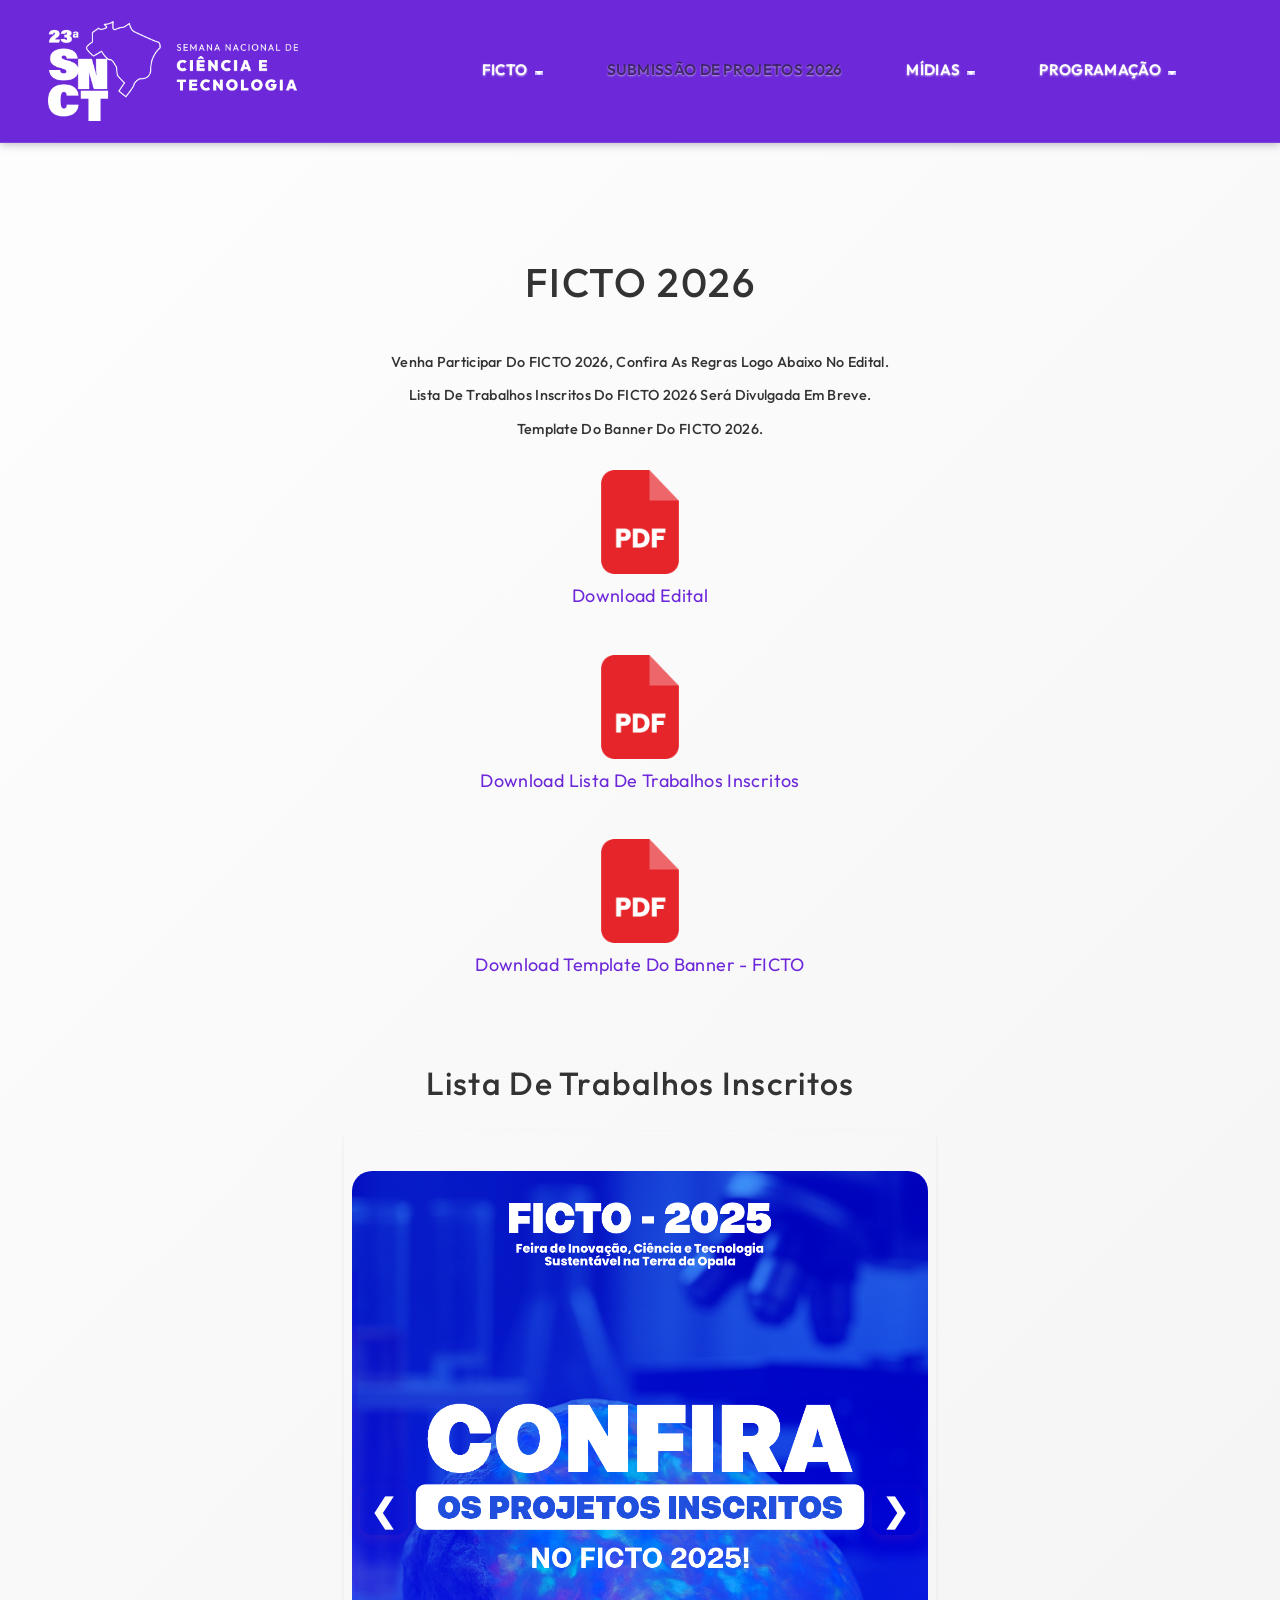
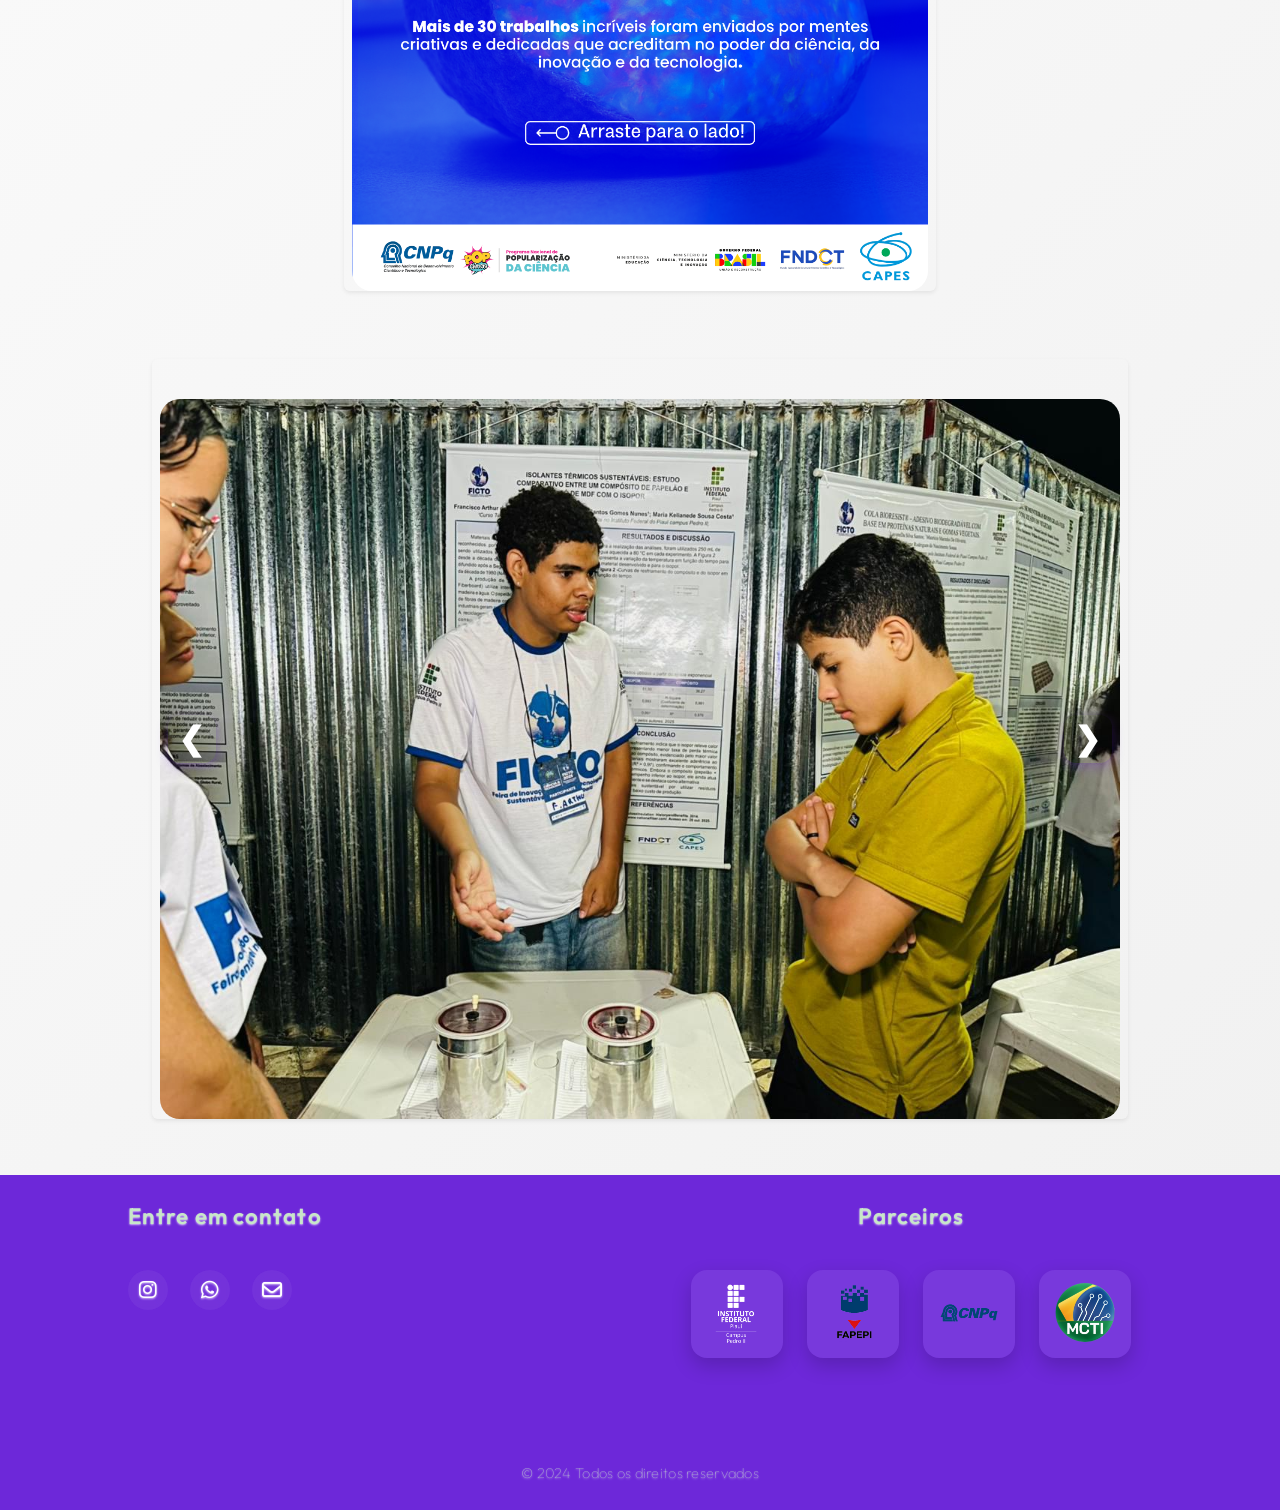
==== commit a975f994: "Atualização indentidade visual scnt2026" ====
--- a/ficto.html
+++ b/ficto.html
@@ -1,34 +1,33 @@
 <!DOCTYPE html>
 <html lang="pt-br">
 <head>
-    <meta charset="UTF-8">
-    <meta name="viewport" content="width=device-width, initial-scale=1.0">
-    <link rel="stylesheet" href="https://cdn.jsdelivr.net/npm/bootstrap-icons@1.11.3/font/bootstrap-icons.min.css">
-    <link rel="stylesheet" href="https://cdnjs.cloudflare.com/ajax/libs/font-awesome/6.2.1/css/all.min.css" integrity="sha512-MV7K8+y+gLIBoVD59lQIYicR65iaqukzvf/nwasF0nqhPay5w/9lJmVM2hMDcnK1OnMGCdVK+iQrJ7lzPJQd1w==" crossorigin="anonymous" referrerpolicy="no-referrer" />
-    <link rel="shortcut icon" href="pages/assets/Css/images/android-icon-192x192.png" />
-    <link rel="stylesheet" href="pages/assets/Css/mesclagem.css">
-    <link rel="stylesheet" href="pages/assets/Css/ficto.css">
-    
-        <!-- Título da página -->
-   <title>SNCT 2025</title>
-    
-    <!-- Meta descrição para o Google -->
-    <meta name="description" content="21ª Semana Nacional de Ciência e Tecnologia (SNCT) no IFPI Campus Pedro II! Com o tema 'Biomas do Brasil: Diversidade, Saberes e Tecnologias Sociais', vamos explorar a riqueza natural do nosso país e da nossa região além das inovações que nos conectam ao meio ambiente. Junte-se a nós nessa jornada de conhecimento e sustentabilidade!">
-    
-    <!-- Favicon -->
-    <link rel="icon" href="pages/assets/Css/images/android-icon-192x192.png" type="image/x-icon">
-    
-    <!-- Outros meta tags recomendados -->
-    <meta name="robots" content="index, follow">
-    <meta name="author" content="SNCT">
-    <meta property="og:title" content="SNCTP2">
-    <meta property="og:description" content="21ª Semana Nacional de Ciência e Tecnologia 🌎🌱
-    IFPI - CAMPUS PEDRO II">
-    <meta property="og:image" content="pages/assets/Css/images/SNCT banner .png">
-    <meta property="og:url" content="https://www.snctp2.org">
-    <meta property="og:type" content="website">
+  <meta charset="UTF-8">
+  <meta name="viewport" content="width=device-width, initial-scale=1.0">
+  <link rel="stylesheet" href="https://cdn.jsdelivr.net/npm/bootstrap-icons@1.11.3/font/bootstrap-icons.min.css">
+  <link rel="stylesheet" href="https://cdnjs.cloudflare.com/ajax/libs/font-awesome/6.2.1/css/all.min.css"
+    integrity="sha512-MV7K8+y+gLIBoVD59lQIYicR65iaqukzvf/nwasF0nqhPay5w/9lJmVM2hMDcnK1OnMGCdVK+iQrJ7lzPJQd1w=="
+    crossorigin="anonymous" referrerpolicy="no-referrer" />
+  <link rel="shortcut icon" href="pages/assets/Css/images/23-SNCT-ICON.png" />
+  <link rel="stylesheet" href="pages/assets/Css/mesclagem.css">
+  <link rel="stylesheet" href="pages/assets/Css/ficto.css">
 
+  <!-- Título da página -->
+  <title>SNCT 2025</title>
 
+  <!-- Meta descrição para o Google -->
+  <meta name="description"
+    content="23ª Semana Nacional de Ciência e Tecnologia (SNCT) no IFPI Campus Pedro II! Com o tema 'A ciência é delas, é com elas, e é para todos nós.', a 23ª Semana Nacional de Ciência e Tecnologia convoca a sociedade brasileira para um diálogo sobre o tema “Ciência Delas”. Mais do que uma celebração, é um manifesto pela excelência científica e pelo desenvolvimento soberano do país, que reconhece que não há inovação plena sem a participação equitativa de meninas e mulheres.">
+
+  <!-- Favicon -->
+  <link rel="icon" href="pages/assets/Css/images/23-SNCT-ICON.png" type="image/x-icon">
+
+  <meta name="robots" content="index, follow">
+  <meta name="author" content="SNCT">
+  <meta property="og:title" content="SNCTP2">
+  <meta property="og:description" content="23ª Semana Nacional de Ciência e Tecnologia IFPI - CAMPUS PEDRO II">
+  <meta property="og:image" content="pages/assets/Css/images/ciencia_delas.png">
+  <meta property="og:url" content="https://snctp2.github.io/snctP2/">
+  <meta property="og:type" content="website">
 </head>
 
 <body>
@@ -49,26 +48,34 @@
             <div class="me-5 mb-2 mb-lg-0"></div>
             <div class="me-auto mb-2 mb-lg-0"></div>
             <ul class="nav navbar-nav nav-underline ">
-              <li class="nav-item">
-                  <a class="nav-link" href="ficto.html">FICTO 2025</a>
+              <li class="nav-item dropdown">
+                  <a class="nav-link dropdown-toggle" href="#" role="button" data-bs-toggle="dropdown" aria-expanded="false">
+                    FICTO
+                  </a>
+                  <ul class="dropdown-menu custom-nav-dropdown">
+                    <li><a class="dropdown-item disabled" href="ficto.html?ano=2026">FICTO 2026</a></li>
+                    <li><a class="dropdown-item" href="ficto.html?ano=2025">FICTO 2025</a></li>
+                  </ul>
               </li>
               <li class="nav-item">
-                  <a class="nav-link" href="submissao.html">Submissão de Projetos 2025</a>
+                  <a class="nav-link disabled" href="submissao.html?ano=2026">Submissão de Projetos 2026</a>
               </li>
               <li class="nav-item dropdown">
                   <a class="nav-link dropdown-toggle" href="#" role="button" data-bs-toggle="dropdown" aria-expanded="false">
                     Mídias
                   </a>
-                  <ul class="dropdown-menu">
-                    <li><a class="dropdown-item" href="midia2025.html">Mídias 2025</a></li>
-                    <li><a class="dropdown-item" href="midia2024.html">Mídias 2024</a></li>
+                  <ul class="dropdown-menu custom-nav-dropdown">
+                    <li><a class="dropdown-item" href="midia.html?ano=2026">Mídias 2026</a></li>
+                    <li><a class="dropdown-item" href="midia.html?ano=2025">Mídias 2025</a></li>
+                    <li><a class="dropdown-item" href="midia.html?ano=2024">Mídias 2024</a></li>
                   </ul>
               </li>
               <li class="nav-item dropdown">
                   <a class="nav-link dropdown-toggle" href="#" role="button" data-bs-toggle="dropdown" aria-expanded="false">
                     Programação
                   </a>
-                  <ul class="dropdown-menu">
+                  <ul class="dropdown-menu custom-nav-dropdown">
+                    <li><a class="dropdown-item" href="programacao.html?ano=2026">Programação 2026</a></li>
                     <li><a class="dropdown-item" href="programacao.html?ano=2025">Programação 2025</a></li>
                     <li><a class="dropdown-item" href="programacao.html?ano=2024">Programação 2024</a></li>
                   </ul>
@@ -85,7 +92,6 @@
     <h6 id="descricao" class="text-capitalize"></h6>
     <!-- <p id="date" style="color: red;"></p> -->
     <div class="ficto-docs-container" id="ficto-docs-container"></div>
-    <button class="text-capitalize">submeter projetos</button>
     <section class="d-flex flex-column">
         <h2 class="text-capitalize mt-5">lista de trabalhos inscritos</h2>
         <div id="carouselTrabalhos" class="carousel slide shadow-sm rounded px-2">
--- a/pages/assets/Css/mesclagem.css
+++ b/pages/assets/Css/mesclagem.css
@@ -1,6 +1,7 @@
 @charset "UTF-8";
 @import url("https://cdn.jsdelivr.net/npm/bootstrap-icons@1.11.3/font/bootstrap-icons.min.css");
 @import url('https://fonts.googleapis.com/css2?family=Montserrat:wght@100..900&display=swap');
+@import url('https://fonts.googleapis.com/css2?family=Outfit:wght@300;400;500;600;700;800;900&display=swap');
 
 /*!
  * Bootstrap  v5.3.3 (https://getbootstrap.com/)
@@ -9,16 +10,16 @@
  */
 :root,
 [data-bs-theme=light] {
-  --bs-blue: #0d6efd;
-  --bs-indigo: #6610f2;
-  --bs-purple: #6f42c1;
-  --bs-pink: #d63384;
+  --bs-blue: #6d28d9;
+  --bs-indigo: #5b21b6;
+  --bs-purple: #7c3aed;
+  --bs-pink: #d946ef;
   --bs-red: #dc3545;
   --bs-orange: #fd7e14;
   --bs-yellow: #ffc107;
-  --bs-green: #052f47;
-  --bs-teal: #20c997;
-  --bs-cyan: #0dcaf0;
+  --bs-green: #3b1d67;
+  --bs-teal: #7c3aed;
+  --bs-cyan: #c084fc;
   --bs-black: #000;
   --bs-white: #fff;
   --bs-gray: #6c757d;
@@ -33,54 +34,56 @@
   --bs-gray-800: #343a40;
   --bs-gray-900: #212529;
   --bs-cinza: #D9D9D9;
-  --bs-primary: #0d6efd;
+  --bs-primary: #6d28d9;
   --bs-secondary: #6c757d;
-  --bs-success: #052f47;
-  --bs-info: #0dcaf0;
+  --bs-success: #3b1d67;
+  --bs-info: #c084fc;
   --bs-warning: #ffc107;
   --bs-danger: #dc3545;
   --bs-light: #f8f9fa;
   --bs-dark: #212529;
-  --bs-primary-rgb: 13, 110, 253;
+  --bs-primary-rgb: 109, 40, 217;
   --bs-secondary-rgb: 108, 117, 125;
-  --bs-success-rgb: 25, 135, 84;
-  --bs-green-rgb: 76, 175, 80;
-  --bs-blue-rgb: 5 47 71;
-  --bs-info-rgb: 13, 202, 240;
+  --bs-success-rgb: 59, 29, 103;
+  --bs-green-rgb: 59, 29, 103;
+  --bs-blue-rgb: 109 40 217;
+  --bs-info-rgb: 192, 132, 252;
   --bs-warning-rgb: 255, 193, 7;
   --bs-danger-rgb: 220, 53, 69;
   --bs-light-rgb: 248, 249, 250;
   --bs-dark-rgb: 33, 37, 41;
-  --bs-primary-text-emphasis: #052c65;
+  --bs-primary-text-emphasis: #2e1065;
   --bs-secondary-text-emphasis: #2b2f32;
-  --bs-success-text-emphasis: #0a3622;
-  --bs-info-text-emphasis: #055160;
+  --bs-success-text-emphasis: #1e1237;
+  --bs-info-text-emphasis: #4c1d95;
   --bs-warning-text-emphasis: #664d03;
   --bs-danger-text-emphasis: #58151c;
   --bs-light-text-emphasis: #495057;
   --bs-dark-text-emphasis: #495057;
-  --bs-primary-bg-subtle: #cfe2ff;
+  --bs-primary-bg-subtle: #ede9fe;
   --bs-secondary-bg-subtle: #e2e3e5;
-  --bs-success-bg-subtle: #d1e7dd;
-  --bs-info-bg-subtle: #cff4fc;
+  --bs-success-bg-subtle: #f3e8ff;
+  --bs-info-bg-subtle: #f3e8ff;
   --bs-warning-bg-subtle: #fff3cd;
   --bs-danger-bg-subtle: #f8d7da;
   --bs-light-bg-subtle: #fcfcfd;
   --bs-dark-bg-subtle: #ced4da;
-  --bs-primary-border-subtle: #9ec5fe;
+  --bs-primary-border-subtle: #c4b5fd;
   --bs-secondary-border-subtle: #c4c8cb;
-  --bs-success-border-subtle: #a3cfbb;
-  --bs-info-border-subtle: #9eeaf9;
+  --bs-success-border-subtle: #d8b4fe;
+  --bs-info-border-subtle: #ddd6fe;
   --bs-warning-border-subtle: #ffe69c;
   --bs-danger-border-subtle: #f1aeb5;
   --bs-light-border-subtle: #e9ecef;
   --bs-dark-border-subtle: #adb5bd;
   --bs-white-rgb: 255, 255, 255;
   --bs-black-rgb: 0, 0, 0;
-  --bs-font-sans-serif: "Montserrat", system-ui, -apple-system, "Segoe UI", Roboto, "Helvetica Neue", "Noto Sans", "Liberation Sans", Arial, sans-serif, "Apple Color Emoji", "Segoe UI Emoji", "Segoe UI Symbol", "Noto Color Emoji";
+  --font-display: "redonda", "Redonda", "Outfit", "Montserrat", sans-serif;
+  --font-body: "Outfit", "Montserrat", "Segoe UI", sans-serif;
+  --bs-font-sans-serif: "Outfit", "Montserrat", system-ui, -apple-system, "Segoe UI", Roboto, "Helvetica Neue", "Noto Sans", "Liberation Sans", Arial, sans-serif, "Apple Color Emoji", "Segoe UI Emoji", "Segoe UI Symbol", "Noto Color Emoji";
   --bs-font-monospace: SFMono-Regular, Menlo, Monaco, Consolas, "Liberation Mono", "Courier New", monospace;
   --bs-gradient: linear-gradient(180deg, rgba(255, 255, 255, 0.15), rgba(255, 255, 255, 0));
-  --bs-body-font-family: var(--bs-font-sans-serif);
+  --bs-body-font-family: var(--font-body);
   --bs-body-font-size: 1rem;
   --bs-body-font-weight: 400;
   --bs-body-line-height: 1.5;
@@ -100,11 +103,11 @@
   --bs-tertiary-bg-rgb: 248, 249, 250;
   --bs-heading-color: inherit;
   --bs-link-font-weight: 600;
-  --bs-link-color: #0d6efd;
-  --bs-link-color-rgb: 13, 110, 253;
+  --bs-link-color: #6d28d9;
+  --bs-link-color-rgb: 109, 40, 217;
   --bs-link-decoration: underline;
-  --bs-link-hover-color: #0a58ca;
-  --bs-link-hover-color-rgb: 10, 88, 202;
+  --bs-link-hover-color: #5b21b6;
+  --bs-link-hover-color-rgb: 91, 33, 182;
   --bs-code-color: #d63384;
   --bs-highlight-color: #212529;
   --bs-highlight-bg: #fff3cd;
@@ -126,9 +129,9 @@
   --bs-box-shadow-inset: inset 0 1px 2px rgba(0, 0, 0, 0.075);
   --bs-focus-ring-width: 0.25rem;
   --bs-focus-ring-opacity: 0.25;
-  --bs-focus-ring-color: rgba(13, 110, 253, 0.25);
-  --bs-form-valid-color: #052f47;
-  --bs-form-valid-border-color: #052f47;
+  --bs-focus-ring-color: rgba(109, 40, 217, 0.25);
+  --bs-form-valid-color: #3b1d67;
+  --bs-form-valid-border-color: #3b1d67;
   --bs-form-invalid-color: #dc3545;
   --bs-form-invalid-border-color: #dc3545;
 }
@@ -572,29 +575,29 @@
 
 /* --- Estilo novo e estiloso pro botão --- */
 button {
-  background: linear-gradient(135deg, #38B6FF, #0c5f8f);
-  color: #f0fdf4;
+  background: linear-gradient(135deg, #a78bfa, #5b21b6);
+  color: #f5f3ff;
   border: none;
   padding: 0.75rem 1.5rem;
   border-radius: 12px;
   font-weight: 600;
   font-size: 1rem;
-  box-shadow: 0 4px 12px rgba(51, 46, 125, 0.4);
+  box-shadow: 0 4px 12px rgba(91, 33, 182, 0.35);
   transition: background 0.3s ease, box-shadow 0.3s ease, transform 0.2s ease;
   user-select: none;
 }
 
 button:hover,
 button:focus-visible {
-  background: linear-gradient(135deg, #4aafe9, #052F47);
-  box-shadow: 0 6px 18px rgba(46, 47, 125, 0.6);
+  background: linear-gradient(135deg, #8b5cf6, #3b1d67);
+  box-shadow: 0 6px 18px rgba(91, 33, 182, 0.6);
   transform: translateY(-2px);
   outline: none;
 }
 
 button:active {
-  background: #052f47;
-  box-shadow: 0 2px 6px #052f47;
+  background: #3b1d67;
+  box-shadow: 0 2px 6px #3b1d67;
   transform: translateY(0);
 }
 
@@ -3566,6 +3569,55 @@
   margin-bottom: 15px;
 }
 
+.programacao-media {
+  display: flex;
+  justify-content: center;
+  width: 100%;
+  margin: 0 auto 15px;
+}
+
+.programacao-media .instagram-media,
+.programacao-media iframe,
+.programacao-media > blockquote.instagram-media {
+  display: block;
+  margin: 0 auto !important;
+  max-width: 540px !important;
+  width: min(100%, 540px) !important;
+}
+
+.instagram-fallback {
+  display: inline-flex;
+  align-items: center;
+  justify-content: center;
+  min-height: 84px;
+  width: min(100%, 540px);
+  padding: 18px 24px;
+  margin: 0 auto;
+  border-radius: 14px;
+  background: linear-gradient(135deg, #111111, #3b3b3b);
+  color: #ffffff;
+  text-decoration: none;
+  font-weight: 700;
+  letter-spacing: 0.02em;
+  box-shadow: 0 8px 20px rgba(0, 0, 0, 0.12);
+}
+
+.instagram-fallback:hover {
+  color: #ffffff;
+  text-decoration: none;
+  opacity: 0.96;
+}
+
+.accordion-body {
+  display: flex;
+  flex-direction: column;
+  align-items: center;
+}
+
+.accordion-body .h2-destaque {
+  width: 100%;
+}
+
 @media (max-width:978px) {
   .accordion-gray {
     max-width: 90vw;
@@ -3705,6 +3757,23 @@
   --bs-btn-hover-bg: #052f47;
   --bs-btn-hover-border-color: #052f47;
   --bs-btn-focus-shadow-rgb: 60, 153, 110;
+  --bs-btn-active-color: #fff;
+  ---bs-btn-active-bg: #052f47;
+  --bs-btn-active-border-color: #052f47;
+  --bs-btn-active-shadow: inset 0 3px 5px rgba(0, 0, 0, 0.125);
+  --bs-btn-disabled-color: #fff;
+  --bs-btn-disabled-bg: #052f47;
+  --bs-btn-disabled-border-color: #052f47;
+}
+
+.btn-purple {
+  --bs-btn-color: #fff;
+  --bs-btn-bg: #6d28d9;
+  --bs-btn-border-color: #6d28d9;
+  --bs-btn-hover-color: #fff;
+  --bs-btn-hover-bg: #5b21b6;
+  --bs-btn-hover-border-color: #5b21b6;
+  --bs-btn-focus-shadow-rgb: 91, 33, 182;
   --bs-btn-active-color: #fff;
   ---bs-btn-active-bg: #052f47;
   --bs-btn-active-border-color: #052f47;
@@ -4360,7 +4429,7 @@
 
 .dropdown-item {
   display: block;
-  width: 100%;
+  width: fit-content;
   padding: var(--bs-dropdown-item-padding-y) var(--bs-dropdown-item-padding-x);
   clear: both;
   font-weight: 400;
@@ -4368,31 +4437,75 @@
   text-align: inherit;
   text-decoration: none;
   white-space: nowrap;
-  background-color: #052f47;
+  background-color: transparent;
   border: 0;
   border-radius: var(--bs-dropdown-item-border-radius, 0);
 }
 
-
+.navbar .dropdown-menu.custom-nav-dropdown {
+  --bs-dropdown-bg: #6d28d9;
+  --bs-dropdown-color: #ffffff;
+  --bs-dropdown-border-color: rgba(5, 47, 71, 0.18);
+  --bs-dropdown-link-color: #ffffff;
+  --bs-dropdown-link-hover-color: #6d28d9;
+  --bs-dropdown-link-hover-bg: #ffffff;
+  --bs-dropdown-link-active-color: #6d28d9;
+  --bs-dropdown-link-active-bg: #052f47;
+  --bs-dropdown-box-shadow: 0 0.5rem 1rem rgba(5, 47, 71, 0.12);
+}
+
+.navbar .nav-link.dropdown-toggle,
+.navbar .nav-link.dropdown-toggle:hover,
+.navbar .nav-link.dropdown-toggle:focus,
+.navbar .nav-link.dropdown-toggle.show,
+.navbar .dropdown-menu.custom-nav-dropdown .dropdown-item,
+.navbar .dropdown-menu.custom-nav-dropdown .dropdown-item:link,
+.navbar .dropdown-menu.custom-nav-dropdown .dropdown-item:visited {
+  color: #ffffff !important;
+}
+
+.navbar .dropdown-menu.custom-nav-dropdown .dropdown-item {
+  background-color: transparent;
+}
 
 .dropdown-item:hover,
-.dropdown-item:focus {
-  color: #FFFFFF;
-  background-color: #052f4785;
+.dropdown-item:focus,
+.navbar .dropdown-menu.custom-nav-dropdown .dropdown-item:hover,
+.navbar .dropdown-menu.custom-nav-dropdown .dropdown-item:focus,
+.navbar .dropdown-menu.custom-nav-dropdown .dropdown-item:active,
+.navbar .dropdown-menu.custom-nav-dropdown .dropdown-item.active {
+  color: #6d28d9 !important;
+  background-color: #FFFFFF  !important;
 }
 
 .dropdown-item.active,
-.dropdown-item:active {
-  color: var(--bs-dropdown-link-active-color);
+.dropdown-item:active,
+.navbar .dropdown-menu.custom-nav-dropdown .dropdown-item.active,
+.navbar .dropdown-menu.custom-nav-dropdown .dropdown-item:active {
+  color: #FFFFFF !important;
   text-decoration: none;
-  background-color: #052f4785;
+  background-color: #052f47 !important;
+}
+
+.navbar .dropdown-menu.custom-nav-dropdown .dropdown-item:hover,
+.navbar .dropdown-menu.custom-nav-dropdown .dropdown-item:focus {
+  box-shadow: inset 0 0 0 1px rgba(255, 255, 255, 0.12);
 }
 
 .dropdown-item.disabled,
 .dropdown-item:disabled {
-  color: var(--bs-dropdown-link-disabled-color);
+  color: rgba(0, 0, 0, 0.7) !important;
+  opacity: 0.75;
   pointer-events: none;
   background-color: transparent;
+  cursor: not-allowed;
+}
+
+.navbar .dropdown-menu.custom-nav-dropdown .dropdown-item.disabled,
+.navbar .dropdown-menu.custom-nav-dropdown .dropdown-item:disabled {
+  color: rgba(0, 0, 0, 0.7) !important;
+  background-color: transparent !important;
+  box-shadow: none !important;
 }
 
 .dropdown-menu.show {
@@ -4590,9 +4703,15 @@
 
 .nav-link.disabled,
 .nav-link:disabled {
-  color: var(--bs-nav-link-disabled-color);
+  color: rgba(0, 0, 0, 0.7) !important;
+  opacity: 0.75;
   pointer-events: none;
-  cursor: default;
+  cursor: not-allowed;
+}
+
+.navbar .nav-link.disabled,
+.navbar .nav-link:disabled {
+  color: rgba(0, 0, 0, 0.7) !important;
 }
 
 .nav-tabs {
@@ -9146,6 +9265,10 @@
 }
 
 @media (max-width: 768px) {
+  .my-btn-b {
+    margin-bottom: 5rem !important;
+  }
+
   .my-10 {
     margin-bottom: 70rem !important;
   }
@@ -14164,11 +14287,24 @@
 }
 
 * {
-  font-family: 'Inter', sans-serif;
+  font-family: var(--font-body);
   margin: 0;
   padding: 0;
   box-sizing: border-box;
-  letter-spacing: 1px;
+  letter-spacing: 0.02em;
+}
+
+h1,
+h2,
+h3,
+h4,
+h5,
+h6,
+.navbar-brand,
+.card-title,
+.section-title {
+  font-family: var(--font-display);
+  letter-spacing: 0.04em;
 }
 
 footer {
@@ -14181,7 +14317,7 @@
 }
 
 .footer_content {
-  background-color: var(--color-neutral-10);
+  background: linear-gradient(135deg, #2e1065, #3b1d67, #4c1d95);
   display: flex;
   justify-content: space-between;
   align-items: flex-start;
@@ -14424,13 +14560,10 @@
   justify-content: space-between;
   align-items: center;
   padding: 1rem 2rem;
-  background: rgba(5 47 71);
-  /* Verde musgo suave */
-  /* background-color: rgba(23, 25, 22, 0.8); */
-  /* Fallback */
+  background: rgba(59, 29, 103, 0.96);
   backdrop-filter: blur(12px);
-  border-bottom: 1px solid rgba(255, 255, 255, 0.1);
-  box-shadow: 0 2px 8px rgba(0, 0, 0, 0.2);
+  border-bottom: 1px solid rgba(255, 255, 255, 0.12);
+  box-shadow: 0 2px 8px rgba(24, 12, 43, 0.25);
   font-family: 'Inter', sans-serif;
   font-weight: 500;
   letter-spacing: 0.5px;
@@ -14449,16 +14582,13 @@
 
 #nav-bar a {
   position: relative;
-  color: #d0f0e0;
+  color: #f3e8ff;
   text-decoration: none;
   margin: 0 1rem;
   text-transform: uppercase;
   font-size: 0.95rem;
   transition: color 0.3s ease;
 }
-
-
-
 
 /* Underline animado */
 #nav-bar a::after {
@@ -14468,7 +14598,7 @@
   left: 0;
   width: 0%;
   height: 2px;
-  background: #88c0b0;
+  background: #c4b5fd;
   transition: width 0.3s ease;
 }
 
@@ -14493,35 +14623,98 @@
 }
 
 
+.intro-snct {
+  width: min(1200px, 85vw);
+  margin: 2.5rem auto 0;
+  display: flex;
+  align-items: center;
+  justify-content: space-between;
+  gap: 2.5rem;
+}
+
+.intro-snct__content {
+  flex: 1.5;
+}
+
 .container-btn {
+  flex: 0 0 auto;
   display: flex;
   justify-content: center;
   align-items: center;
-  height: 20vh;
-  margin-top: -20px;
+  margin: 0;
 }
 
 .sobre {
-  margin: auto;
-  width: 90vw;
+  margin: 0;
+  width: 100%;
   text-align: justify;
-  margin-bottom: 20px;
-}
-
+  margin-bottom: 50px;
+  line-height: 1.8;
+  color: #1f2937;
+}
 
 .saibamais {
-  text-align: center;
-  margin-bottom: 30px;
-  margin-top: 50px;
-}
-
+  text-align: left;
+  margin-bottom: 1.25rem;
+  margin-top: 1.5rem;
+  font-weight: 700;
+  color: #0f172a;
+}
+
+.intro-snct__title {
+  margin: 0;
+  font-size: clamp(1.2rem, 2vw, 1.8rem);
+  line-height: 1.4;
+  font-weight: 700;
+  color: #0f172a;
+}
 
 .btn-index {
-  margin: 10rem 0 5rem 0;
+  margin: 0;
   display: flex;
   white-space: nowrap;
   justify-content: center;
   align-items: center;
+  box-shadow: 0 12px 28px rgba(87, 34, 122, 0.24);
+  border: 1px solid rgba(255, 255, 255, 0.18);
+  background: linear-gradient(135deg, #5b2a86 0%, #7c3eb2 100%);
+  color: #fff;
+  font-weight: 700;
+  letter-spacing: 0.04em;
+  transition: transform 0.2s ease, box-shadow 0.2s ease, filter 0.2s ease, background 0.2s ease;
+}
+
+.btn-index:hover,
+.btn-index:focus,
+.btn-index:active {
+  color: #fff;
+  background: linear-gradient(135deg, #7a3bb6 0%, #8d4ec7 100%);
+  transform: translateY(-2px);
+  box-shadow: 0 16px 30px rgba(89, 38, 126, 0.32);
+  filter: brightness(1.06);
+}
+
+@media (max-width: 768px) {
+  .intro-snct {
+    width: min(92vw, 640px);
+    flex-direction: column;
+    text-align: center;
+    gap: 1.5rem;
+  }
+
+  .intro-snct__content,
+  .container-btn {
+    width: 100%;
+  }
+
+  .saibamais,
+  .intro-snct__title {
+    text-align: center;
+  }
+
+  .sobre {
+    text-align: left;
+  }
 }
 
 .Perfil {
@@ -14781,16 +14974,17 @@
 #footer_parceiros {
   display: flex;
   flex-direction: column;
-  align-items: flex-start;
+  align-items: center;
   gap: 1rem;
   flex: 1;
+  text-align: center;
 }
 
 #footer_parceiros p {
-  padding-left: 40%;
   margin: 0;
   font-size: 1.2rem;
   font-weight: 500;
+  text-align: center;
 }
 
 .parceiros {
@@ -15426,21 +15620,21 @@
 }
 
 .footer-list li a img.parceiros {
-  max-height: 60px;
+  max-height: 88px;
   width: auto;
-  border-radius: 12px;
-  filter: grayscale(85%) brightness(0.95);
-  transition: all 0.4s ease;
-  box-shadow: inset 0 0 0 transparent;
-  background: rgba(255, 255, 255, 0.05);
-  backdrop-filter: blur(4px);
-  padding: 6px;
+  border-radius: 16px;
+  filter: none;
+  opacity: 1;
+  transition: all 0.35s ease;
+  box-shadow: 0 8px 20px rgba(0, 0, 0, 0.18);
+  background: rgba(255, 255, 255, 0.08);
+  padding: 10px 12px;
 }
 
 .footer-list li a img.parceiros:hover {
-  transform: translateY(-6px) scale(1.08);
-  filter: grayscale(0%) brightness(1.05);
-  box-shadow: 0 8px 20px rgba(0, 0, 0, 0.35);
+  transform: translateY(-4px) scale(1.04);
+  filter: none;
+  box-shadow: 0 12px 26px rgba(0, 0, 0, 0.28);
 }
 
 .footer-link {
@@ -15473,7 +15667,8 @@
   }
 
   .footer-list li a img.parceiros {
-    max-height: 50px;
+    max-height: 68px;
+    padding: 8px 10px;
   }
 }
 
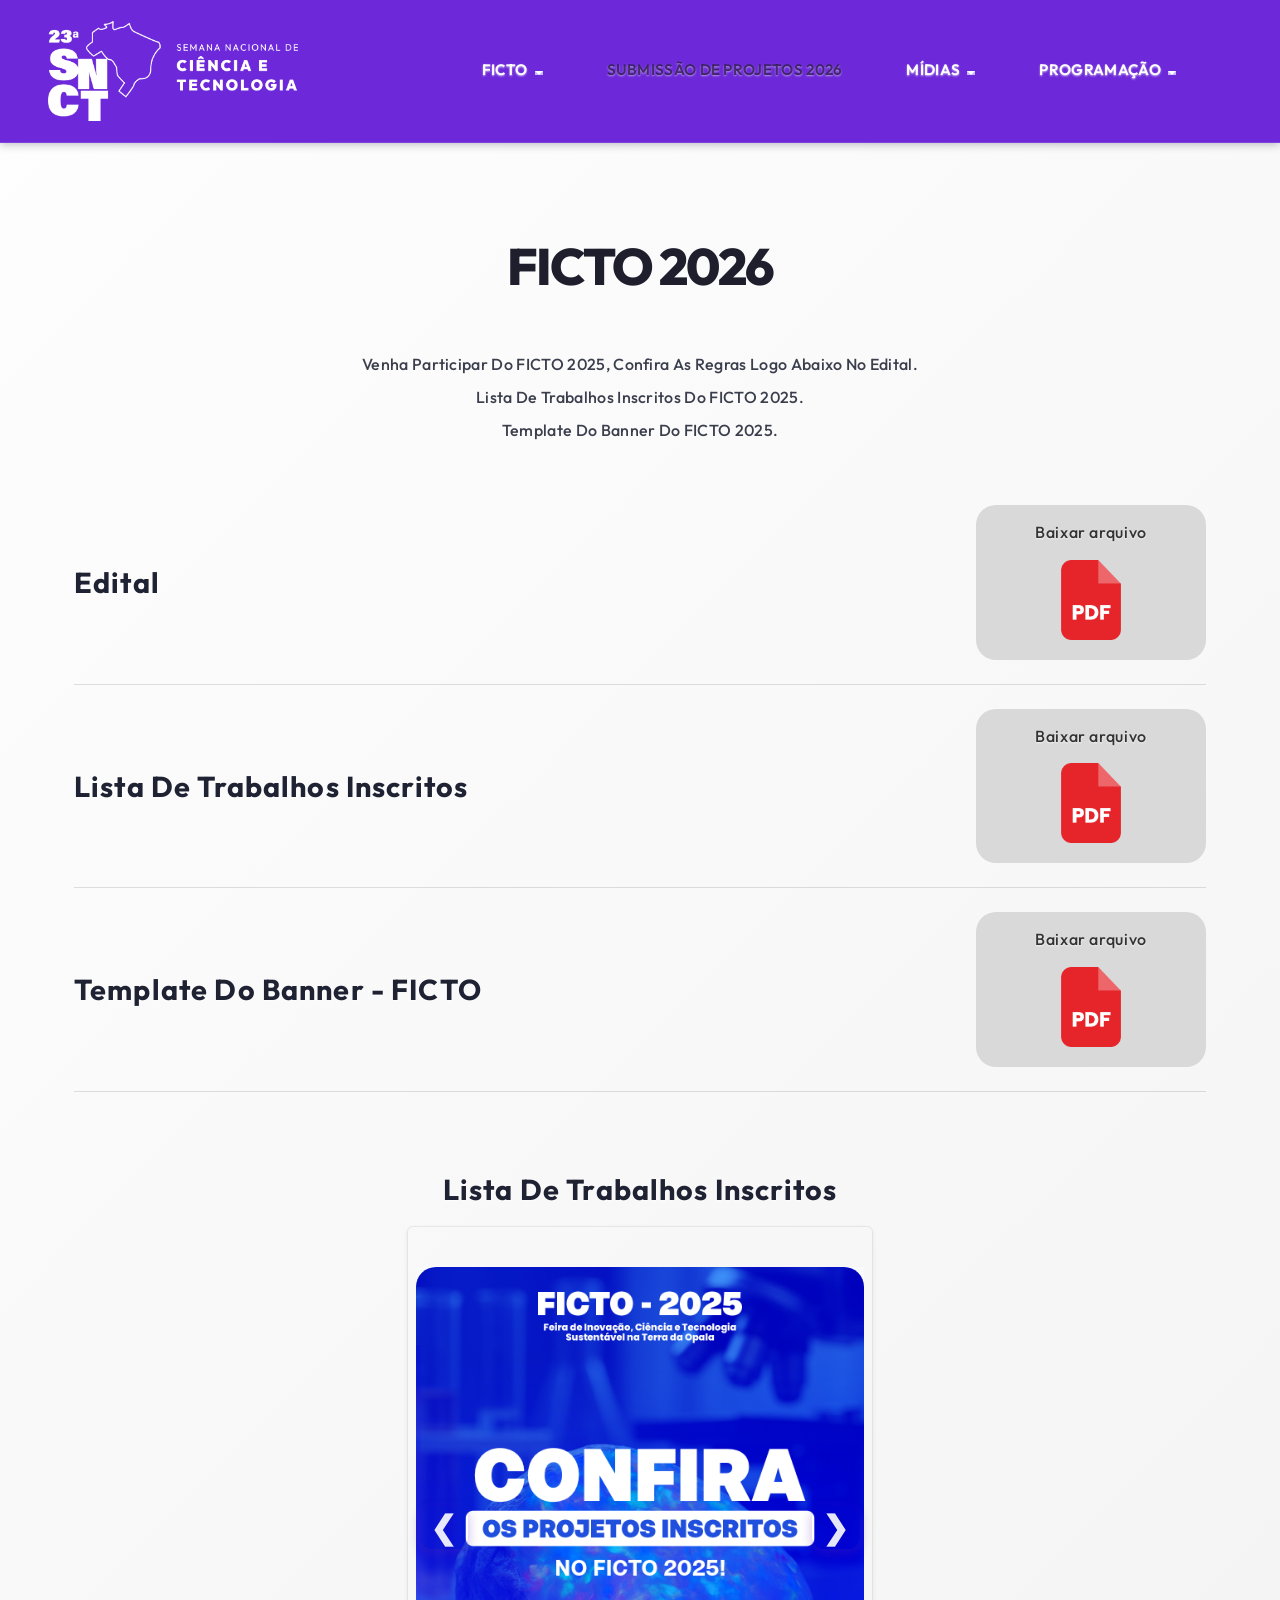
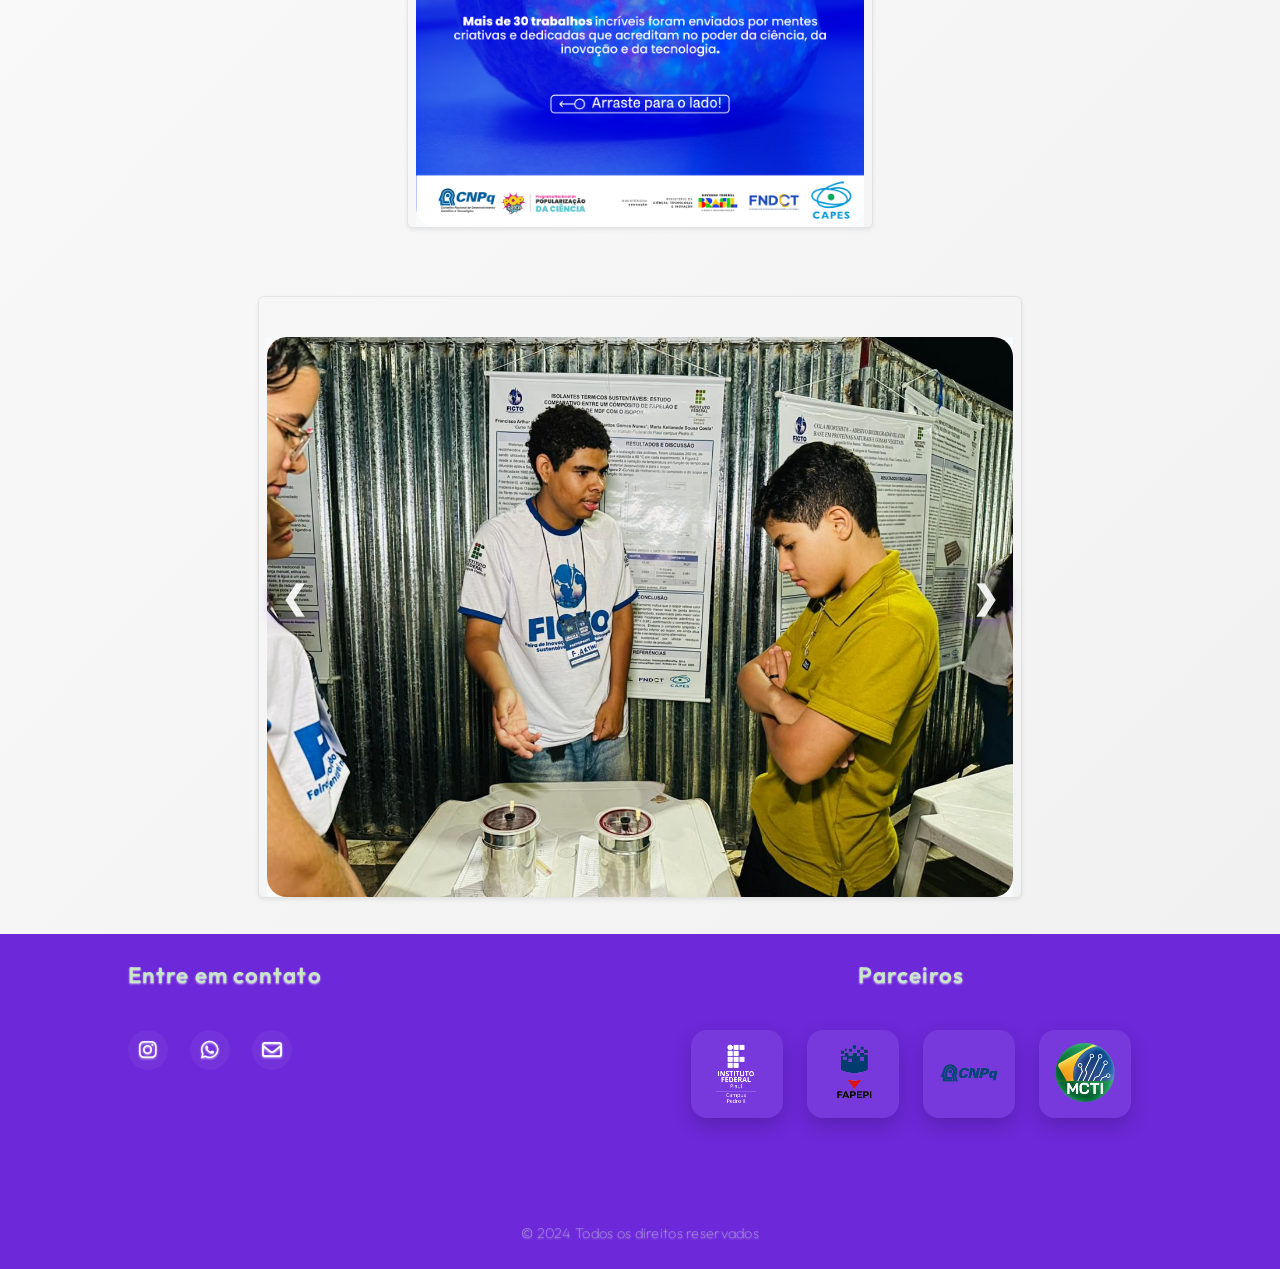
==== commit 90ed1e53: "organização nos diretorios de imagem" ====
--- a/ficto.html
+++ b/ficto.html
@@ -1,186 +1,185 @@
-<!DOCTYPE html>
-<html lang="pt-br">
-<head>
-  <meta charset="UTF-8">
-  <meta name="viewport" content="width=device-width, initial-scale=1.0">
-  <link rel="stylesheet" href="https://cdn.jsdelivr.net/npm/bootstrap-icons@1.11.3/font/bootstrap-icons.min.css">
-  <link rel="stylesheet" href="https://cdnjs.cloudflare.com/ajax/libs/font-awesome/6.2.1/css/all.min.css"
-    integrity="sha512-MV7K8+y+gLIBoVD59lQIYicR65iaqukzvf/nwasF0nqhPay5w/9lJmVM2hMDcnK1OnMGCdVK+iQrJ7lzPJQd1w=="
-    crossorigin="anonymous" referrerpolicy="no-referrer" />
-  <link rel="shortcut icon" href="pages/assets/Css/images/23-SNCT-ICON.png" />
-  <link rel="stylesheet" href="pages/assets/Css/mesclagem.css">
-  <link rel="stylesheet" href="pages/assets/Css/ficto.css">
-
-  <!-- Título da página -->
-  <title>SNCT 2025</title>
-
-  <!-- Meta descrição para o Google -->
-  <meta name="description"
-    content="23ª Semana Nacional de Ciência e Tecnologia (SNCT) no IFPI Campus Pedro II! Com o tema 'A ciência é delas, é com elas, e é para todos nós.', a 23ª Semana Nacional de Ciência e Tecnologia convoca a sociedade brasileira para um diálogo sobre o tema “Ciência Delas”. Mais do que uma celebração, é um manifesto pela excelência científica e pelo desenvolvimento soberano do país, que reconhece que não há inovação plena sem a participação equitativa de meninas e mulheres.">
-
-  <!-- Favicon -->
-  <link rel="icon" href="pages/assets/Css/images/23-SNCT-ICON.png" type="image/x-icon">
-
-  <meta name="robots" content="index, follow">
-  <meta name="author" content="SNCT">
-  <meta property="og:title" content="SNCTP2">
-  <meta property="og:description" content="23ª Semana Nacional de Ciência e Tecnologia IFPI - CAMPUS PEDRO II">
-  <meta property="og:image" content="pages/assets/Css/images/ciencia_delas.png">
-  <meta property="og:url" content="https://snctp2.github.io/snctP2/">
-  <meta property="og:type" content="website">
-</head>
-
-<body>
-
-  <header>
-
-    <nav class="navbar navbar-expand-lg">
-        <div class="container-fluid bg-body-tertiary" id="nav-bar">
-          <a class="navbar-brand" href="index.html">
-            <img src="pages/assets/Css/images/logo-branca.png" width="250" height="100">
-          </a>
-          
-          <button class="navbar-toggler" type="button" data-bs-toggle="collapse" data-bs-target="#navbarSupportedContent" aria-controls="navbarSupportedContent" aria-expanded="false" aria-label="Toggle navigation">
-            <span class="navbar-toggler-icon"></span>
-          </button>
-    
-          <div class="collapse navbar-collapse" id="navbarSupportedContent">
-            <div class="me-5 mb-2 mb-lg-0"></div>
-            <div class="me-auto mb-2 mb-lg-0"></div>
-            <ul class="nav navbar-nav nav-underline ">
-              <li class="nav-item dropdown">
-                  <a class="nav-link dropdown-toggle" href="#" role="button" data-bs-toggle="dropdown" aria-expanded="false">
-                    FICTO
-                  </a>
-                  <ul class="dropdown-menu custom-nav-dropdown">
-                    <li><a class="dropdown-item disabled" href="ficto.html?ano=2026">FICTO 2026</a></li>
-                    <li><a class="dropdown-item" href="ficto.html?ano=2025">FICTO 2025</a></li>
-                  </ul>
-              </li>
-              <li class="nav-item">
-                  <a class="nav-link disabled" href="submissao.html?ano=2026">Submissão de Projetos 2026</a>
-              </li>
-              <li class="nav-item dropdown">
-                  <a class="nav-link dropdown-toggle" href="#" role="button" data-bs-toggle="dropdown" aria-expanded="false">
-                    Mídias
-                  </a>
-                  <ul class="dropdown-menu custom-nav-dropdown">
-                    <li><a class="dropdown-item" href="midia.html?ano=2026">Mídias 2026</a></li>
-                    <li><a class="dropdown-item" href="midia.html?ano=2025">Mídias 2025</a></li>
-                    <li><a class="dropdown-item" href="midia.html?ano=2024">Mídias 2024</a></li>
-                  </ul>
-              </li>
-              <li class="nav-item dropdown">
-                  <a class="nav-link dropdown-toggle" href="#" role="button" data-bs-toggle="dropdown" aria-expanded="false">
-                    Programação
-                  </a>
-                  <ul class="dropdown-menu custom-nav-dropdown">
-                    <li><a class="dropdown-item" href="programacao.html?ano=2026">Programação 2026</a></li>
-                    <li><a class="dropdown-item" href="programacao.html?ano=2025">Programação 2025</a></li>
-                    <li><a class="dropdown-item" href="programacao.html?ano=2024">Programação 2024</a></li>
-                  </ul>
-              </li>
-          </ul>
-              <div class="me-5"></div>
-          </div>
-        </div>
-    </nav>
-  </header>
-
-  <main class="ficto-main">
-    <h1 class="text-uppercase mb-5">ficto 2025</h1>
-    <h6 id="descricao" class="text-capitalize"></h6>
-    <!-- <p id="date" style="color: red;"></p> -->
-    <div class="ficto-docs-container" id="ficto-docs-container"></div>
-    <section class="d-flex flex-column">
-        <h2 class="text-capitalize mt-5">lista de trabalhos inscritos</h2>
-        <div id="carouselTrabalhos" class="carousel slide shadow-sm rounded px-2">
-            <div class="carousel-indicators" id="indicatorsTrabalhos"></div>
-            <div class="carousel-inner" id="innerTrabalhos"></div>
-            <button class="carousel-control-prev" type="button" data-bs-target="#carouselTrabalhos" data-bs-slide="prev">
-                <span class="carousel-control-prev-icon" aria-hidden="true"></span>
-            </button>
-            <button class="carousel-control-next" type="button" data-bs-target="#carouselTrabalhos" data-bs-slide="next">
-                <span class="carousel-control-next-icon" aria-hidden="true"></span>
-            </button>
-        </div>
-    </section>
-
-    <section class="d-flex flex-column mt-5">
-        <div id="carouselFicto" class="carousel slide shadow-sm rounded px-2">
-            <div class="carousel-indicators" id="indicatorsFicto"></div>
-            <div class="carousel-inner" id="innerFicto"></div>
-            <button class="carousel-control-prev" type="button" data-bs-target="#carouselFicto" data-bs-slide="prev">
-                <span class="carousel-control-prev-icon" aria-hidden="true"></span>
-            </button>
-            <button class="carousel-control-next" type="button" data-bs-target="#carouselFicto" data-bs-slide="next">
-                <span class="carousel-control-next-icon" aria-hidden="true"></span>
-            </button>
-        </div>
-    </section>
-  </main>
-
-  <footer>
-
-    <div class="my-footer-1 bg-body-tertiary">
-      <div id="footer_content">
-          <div id="footer_contacts">
-              <p>Entre em contato</p>
-      
-              <ul id="footer_social_media">
-                  <li>
-                      <a href="https://www.instagram.com/snctp2/" class="footer-link" id="instagram">
-                          <i class="fa-brands fa-instagram"></i>
-                      </a>
-                  </li>
-                  <li>
-                      <a href="https://wa.me/558699795402" class="footer-link" id="whatsapp">
-                          <i class="fa-brands fa-whatsapp"></i>
-                      </a>
-                  </li>
-                  <li>
-                      <a href="mailto:snct.capedii@ifpi.edu.br" class="footer-link" id="gmail">
-                          <i class="fa-regular fa-envelope"></i>
-                      </a>
-                  </li>
-              </ul>
-          </div>
-      
-          <div id="footer_parceiros">
-            <p>Parceiros</p>
-            <ul class="footer-list" >
-              <li>
-                  <a href="https://www.google.com/url?sa=t&rct=j&q=&esrc=s&source=web&cd=&cad=rja&uact=8&ved=2ahUKEwjQi5ms3seIAxUgp
-                  ZUCHQ7wMqcQFnoECAgQAQ&url=https%3A%2F%2Fwww.ifpi.edu.br%2F&usg=AOvVaw3ainNoJC5I3oZe4_Ntt7qa&opi=89978449"
-                  class="footer-link"><img src="pages/assets/Css/images/Logo_ifpi_p2.png" loading="lazy" class="parceiros"></a>
-              </li>
-              <li>
-                <a href="https://www.google.com/url?sa=t&rct=j&q=&esrc=s&source=web&cd=&cad=rja&uact=8&ved=2ahUKEwjDj-fC3seIAxUxlJUCHcS
-                8Ae4QFnoECAgQAQ&url=https%3A%2F%2Fwww.fapepi.pi.gov.br%2F&usg=AOvVaw0L8kd1PVK1GLntXBLkhGsT&opi=89978449"
-                class="footer-link"><img src="pages/assets/Css/images/fapepi.png" loading="lazy" class="parceiros"></a>
-              </li>
-              <li>
-                <a href="https://www.google.com/url?sa=t&source=web&cd=&cad=rja&uact=8&ved=2ahUKEwjC9YzZ3seIAxV7r5UCHUziIDYQFnoECAgQAQ&url
-                =https%3A%2F%2Fwww.gov.br%2Fcnpq%2Fpt-br&usg=AOvVaw1Pw34a2InbZSBv0QjtfM6R&opi=89978449" class="footer-link">
-                <img src="pages/assets/Css/images/CNPQ Logo.png" loading="lazy" class="parceiros"></a>
-              </li>
-              <li>
-                  <a href="https://www.google.com/url?sa=t&rct=j&q=&esrc=s&source=web&cd=&cad=rja&uact=8&ved=2ahUKEwjglYTo3seIAxVmuJUCHd8LOp
-                  QQFnoECAgQAQ&url=https%3A%2F%2Fwww.gov.br%2Fmcti%2Fpt-br&usg=AOvVaw1tQrcRUZYRnsF8tbFVIzjR&opi=89978449" class="footer-link">
-                  <img src="pages/assets/Css/images/MCTI_logo.png" loading="lazy" class="parceiros"></a>
-              </li>
-            </ul>
-          </div>
-      </div>
-      <div id="copyright">
-          &#169; 2024 Todos os direitos reservados
-      </div>
-    </div>
-  
-  </footer>
-      
-  <script src="pages/assets/js/bootstrap.bundle.min.js"></script>
-  <!-- <script src="pages/assets/js/global.js"></script> -->
-  <script src="pages/assets/js/ficto.js"></script>
-</body>
-</html>
+<!DOCTYPE html>
+<html lang="pt-br">
+<head>
+  <meta charset="UTF-8">
+  <meta name="viewport" content="width=device-width, initial-scale=1.0">
+  <link rel="stylesheet" href="https://cdn.jsdelivr.net/npm/bootstrap-icons@1.11.3/font/bootstrap-icons.min.css">
+  <link rel="stylesheet" href="https://cdnjs.cloudflare.com/ajax/libs/font-awesome/6.2.1/css/all.min.css"
+    integrity="sha512-MV7K8+y+gLIBoVD59lQIYicR65iaqukzvf/nwasF0nqhPay5w/9lJmVM2hMDcnK1OnMGCdVK+iQrJ7lzPJQd1w=="
+    crossorigin="anonymous" referrerpolicy="no-referrer" />
+  <link rel="shortcut icon" href="pages/assets/images/geral/snct_icon.png" />
+  <link rel="stylesheet" href="pages/assets/Css/mesclagem.css">
+  <link rel="stylesheet" href="pages/assets/Css/ficto.css">
+
+  <!-- Título da página -->
+  <title>SNCT 2025</title>
+
+  <!-- Meta descrição para o Google -->
+  <meta name="description"
+    content="23ª Semana Nacional de Ciência e Tecnologia (SNCT) no IFPI Campus Pedro II! Com o tema 'A ciência é delas, é com elas, e é para todos nós.', a 23ª Semana Nacional de Ciência e Tecnologia convoca a sociedade brasileira para um diálogo sobre o tema “Ciência Delas”. Mais do que uma celebração, é um manifesto pela excelência científica e pelo desenvolvimento soberano do país, que reconhece que não há inovação plena sem a participação equitativa de meninas e mulheres.">
+
+  <!-- Favicon -->
+  <link rel="icon" href="pages/assets/images/geral/snct_icon.png" type="image/x-icon">
+
+  <meta name="robots" content="index, follow">
+  <meta name="author" content="SNCT">
+  <meta property="og:title" content="SNCTP2">
+  <meta property="og:description" content="23ª Semana Nacional de Ciência e Tecnologia IFPI - CAMPUS PEDRO II">
+  <meta property="og:image" content="pages/assets/images/geral/ciencia_delas_banner.png">
+  <meta property="og:url" content="https://snctp2.github.io/snctP2/">
+  <meta property="og:type" content="website">
+</head>
+
+<body>
+
+  <header>
+
+    <nav class="navbar navbar-expand-lg">
+        <div class="container-fluid bg-body-tertiary" id="nav-bar">
+          <a class="navbar-brand" href="index.html">
+            <img src="pages/assets/images/geral/snct_logo_branca.png" width="250" height="100">
+          </a>
+          
+          <button class="navbar-toggler" type="button" data-bs-toggle="collapse" data-bs-target="#navbarSupportedContent" aria-controls="navbarSupportedContent" aria-expanded="false" aria-label="Toggle navigation">
+            <span class="navbar-toggler-icon"></span>
+          </button>
+    
+          <div class="collapse navbar-collapse" id="navbarSupportedContent">
+            <div class="me-5 mb-2 mb-lg-0"></div>
+            <div class="me-auto mb-2 mb-lg-0"></div>
+            <ul class="nav navbar-nav nav-underline ">
+              <li class="nav-item dropdown">
+                  <a class="nav-link dropdown-toggle" href="#" role="button" data-bs-toggle="dropdown" aria-expanded="false">
+                    FICTO
+                  </a>
+                  <ul class="dropdown-menu custom-nav-dropdown">
+                    <li><a class="dropdown-item disabled" href="ficto.html?ano=2026">FICTO 2026</a></li>
+                    <li><a class="dropdown-item" href="ficto.html?ano=2025">FICTO 2025</a></li>
+                  </ul>
+              </li>
+              <li class="nav-item">
+                  <a class="nav-link disabled" href="submissao.html?ano=2026">Submissão de Projetos 2026</a>
+              </li>
+              <li class="nav-item dropdown">
+                  <a class="nav-link dropdown-toggle" href="#" role="button" data-bs-toggle="dropdown" aria-expanded="false">
+                    Mídias
+                  </a>
+                  <ul class="dropdown-menu custom-nav-dropdown">
+                    <li><a class="dropdown-item" href="midia.html?ano=2026">Mídias 2026</a></li>
+                    <li><a class="dropdown-item" href="midia.html?ano=2025">Mídias 2025</a></li>
+                    <li><a class="dropdown-item" href="midia.html?ano=2024">Mídias 2024</a></li>
+                  </ul>
+              </li>
+              <li class="nav-item dropdown">
+                  <a class="nav-link dropdown-toggle" href="#" role="button" data-bs-toggle="dropdown" aria-expanded="false">
+                    Programação
+                  </a>
+                  <ul class="dropdown-menu custom-nav-dropdown">
+                    <li><a class="dropdown-item" href="programacao.html?ano=2026">Programação 2026</a></li>
+                    <li><a class="dropdown-item" href="programacao.html?ano=2025">Programação 2025</a></li>
+                    <li><a class="dropdown-item" href="programacao.html?ano=2024">Programação 2024</a></li>
+                  </ul>
+              </li>
+          </ul>
+              <div class="me-5"></div>
+          </div>
+        </div>
+    </nav>
+  </header>
+
+  <main class="ficto-main">
+    <h1 class="text-uppercase mb-5">ficto 2025</h1>
+    <h6 id="descricao" class="text-capitalize"></h6>
+    <!-- <p id="date" style="color: red;"></p> -->
+    <div class="ficto-docs-container" id="ficto-docs-container"></div>
+    <section class="d-flex flex-column">
+        <h2 class="text-capitalize mt-5">lista de trabalhos inscritos</h2>
+        <div id="carouselTrabalhos" class="carousel slide shadow-sm rounded px-2">
+            <div class="carousel-indicators" id="indicatorsTrabalhos"></div>
+            <div class="carousel-inner" id="innerTrabalhos"></div>
+            <button class="carousel-control-prev" type="button" data-bs-target="#carouselTrabalhos" data-bs-slide="prev">
+                <span class="carousel-control-prev-icon" aria-hidden="true"></span>
+            </button>
+            <button class="carousel-control-next" type="button" data-bs-target="#carouselTrabalhos" data-bs-slide="next">
+                <span class="carousel-control-next-icon" aria-hidden="true"></span>
+            </button>
+        </div>
+    </section>
+
+    <section class="d-flex flex-column mt-5">
+        <div id="carouselFicto" class="carousel slide shadow-sm rounded px-2">
+            <div class="carousel-indicators" id="indicatorsFicto"></div>
+            <div class="carousel-inner" id="innerFicto"></div>
+            <button class="carousel-control-prev" type="button" data-bs-target="#carouselFicto" data-bs-slide="prev">
+                <span class="carousel-control-prev-icon" aria-hidden="true"></span>
+            </button>
+            <button class="carousel-control-next" type="button" data-bs-target="#carouselFicto" data-bs-slide="next">
+                <span class="carousel-control-next-icon" aria-hidden="true"></span>
+            </button>
+        </div>
+    </section>
+  </main>
+
+  <footer>
+
+    <div class="my-footer-1 bg-body-tertiary">
+      <div id="footer_content">
+          <div id="footer_contacts">
+              <p>Entre em contato</p>
+      
+              <ul id="footer_social_media">
+                  <li>
+                      <a href="https://www.instagram.com/snctp2/" class="footer-link" id="instagram">
+                          <i class="fa-brands fa-instagram"></i>
+                      </a>
+                  </li>
+                  <li>
+                      <a href="https://wa.me/558699795402" class="footer-link" id="whatsapp">
+                          <i class="fa-brands fa-whatsapp"></i>
+                      </a>
+                  </li>
+                  <li>
+                      <a href="mailto:snct.capedii@ifpi.edu.br" class="footer-link" id="gmail">
+                          <i class="fa-regular fa-envelope"></i>
+                      </a>
+                  </li>
+              </ul>
+          </div>
+      
+          <div id="footer_parceiros">
+            <p>Parceiros</p>
+            <ul class="footer-list" >
+              <li>
+                  <a href="https://www.google.com/url?sa=t&rct=j&q=&esrc=s&source=web&cd=&cad=rja&uact=8&ved=2ahUKEwjQi5ms3seIAxUgp
+                  ZUCHQ7wMqcQFnoECAgQAQ&url=https%3A%2F%2Fwww.ifpi.edu.br%2F&usg=AOvVaw3ainNoJC5I3oZe4_Ntt7qa&opi=89978449"
+                  class="footer-link"><img src="pages/assets/images/geral/ifpi_pedro_ii_logo.png" loading="lazy" class="parceiros"></a>
+              </li>
+              <li>
+                <a href="https://www.google.com/url?sa=t&rct=j&q=&esrc=s&source=web&cd=&cad=rja&uact=8&ved=2ahUKEwjDj-fC3seIAxUxlJUCHcS
+                8Ae4QFnoECAgQAQ&url=https%3A%2F%2Fwww.fapepi.pi.gov.br%2F&usg=AOvVaw0L8kd1PVK1GLntXBLkhGsT&opi=89978449"
+                class="footer-link"><img src="pages/assets/images/geral/fapepi_logo.png" loading="lazy" class="parceiros"></a>
+              </li>
+              <li>
+                <a href="https://www.google.com/url?sa=t&source=web&cd=&cad=rja&uact=8&ved=2ahUKEwjC9YzZ3seIAxV7r5UCHUziIDYQFnoECAgQAQ&url
+                =https%3A%2F%2Fwww.gov.br%2Fcnpq%2Fpt-br&usg=AOvVaw1Pw34a2InbZSBv0QjtfM6R&opi=89978449" class="footer-link">
+                <img src="pages/assets/images/geral/cnpq_logo.png" loading="lazy" class="parceiros"></a>
+              </li>
+              <li>
+                  <a href="https://www.google.com/url?sa=t&rct=j&q=&esrc=s&source=web&cd=&cad=rja&uact=8&ved=2ahUKEwjglYTo3seIAxVmuJUCHd8LOp
+                  QQFnoECAgQAQ&url=https%3A%2F%2Fwww.gov.br%2Fmcti%2Fpt-br&usg=AOvVaw1tQrcRUZYRnsF8tbFVIzjR&opi=89978449" class="footer-link">
+                  <img src="pages/assets/images/geral/mcti_logo.png" loading="lazy" class="parceiros"></a>
+              </li>
+            </ul>
+          </div>
+      </div>
+      <div id="copyright">
+          &#169; 2024 Todos os direitos reservados
+      </div>
+    </div>
+  
+  </footer>
+      
+  <script src="pages/assets/js/bootstrap.bundle.min.js"></script>
+  <script src="pages/assets/js/ficto.js"></script>
+</body>
+</html>
--- a/pages/assets/Css/mesclagem.css
+++ b/pages/assets/Css/mesclagem.css
@@ -15102,9 +15102,9 @@
 }
 
 .submit {
-  width: 80%;
+  width: min(1100px, 90%);
   margin: 0 auto;
-  justify-content: center;
+  padding: 20px 0 40px;
 }
 
 .submit hr {
@@ -15119,25 +15119,54 @@
   padding-top: 10px;
   display: flex;
   justify-content: center;
+  margin-bottom: 15px;
+}
+
+.submit h6 {
+  margin: 20px auto;
+  line-height: 1.6;
+  max-width: 820px;
+}
+
+.submit-item {
+  display: flex;
+  align-items: center;
+  justify-content: space-between;
+  gap: 2rem;
+  padding: 1.5rem 0;
+  border-bottom: 1px solid rgba(0, 0, 0, 0.12);
+}
+
+.submit-item h2 {
+  flex: 1;
+  margin: 0;
+  line-height: 1.4;
+  text-align: left;
+  min-width: 220px;
 }
 
 .submit button {
   color: #ffffff;
-  width: 200px;
-  height: 100px;
-  border-radius: 20px;
+  width: 100%;
+  min-width: 220px;
+  height: auto;
+  padding: 0.9rem 1.4rem;
+  border-radius: 16px;
   background-color: #052f47;
   margin-left: 5px;
   border-style: none;
   border-color: #052f47;
-  font-size: 30px;
+  font-size: 1.2rem;
+  font-weight: 600;
   margin: 0 auto;
+  transition: opacity 0.2s ease-in-out;
 }
 
 .submit button:hover {
   color: #fff;
   background-color: #052f47;
   border-color: #052f47;
+  opacity: 0.92;
 }
 
 .submit button:active {
@@ -15146,35 +15175,68 @@
   border-color: #052f47;
 }
 
+.submit-actions {
+  display: flex;
+  justify-content: center;
+  margin-top: 2rem;
+}
+
+.submit-action-link {
+  display: inline-block;
+  text-decoration: none;
+}
+
 .arquivo {
-  max-width: 200px;
-  max-height: 240px;
+  width: 230px;
+  min-height: 150px;
   background-color: #D9D9D9;
   display: flex;
-  margin-top: 75vh;
   border-radius: 20px;
-  margin-top: 10px;
   flex-direction: column;
-  flex-wrap: wrap;
   justify-content: center;
   align-items: center;
-  margin-bottom: 10px;
+  gap: 0.75rem;
+  padding: 1rem;
+  margin: 0;
+}
+
+.arquivo h5 {
+  margin: 0;
+  text-align: center;
+  font-size: 1rem;
+  line-height: 1.4;
 }
 
 .arquivo a {
-  width: 80px;
-  height: 80px;
-  display: block;
-  margin-left: 10px;
-  margin-top: 10px;
+  width: 88px;
+  height: 88px;
+  display: flex;
+  align-items: center;
+  justify-content: center;
   border-radius: 20px;
-  margin-bottom: 30px;
+  margin: 0;
   color: white;
 }
 
 .arquivo img {
   width: 80px;
   height: 80px;
+  object-fit: contain;
+}
+
+@media (max-width: 768px) {
+  .submit-item {
+    flex-direction: column;
+    align-items: flex-start;
+  }
+
+  .submit-item h2 {
+    text-align: left;
+  }
+
+  .arquivo {
+    width: 100%;
+  }
 }
 
 
--- a/pages/assets/Css/ficto.css
+++ b/pages/assets/Css/ficto.css
@@ -1,36 +1,164 @@
 .ficto-main {
+    max-width: 1180px;
+    margin: 8rem auto 2rem;
+    padding: 2rem 1.5rem 0;
     display: flex;
     flex-direction: column;
     justify-content: center;
     align-items: center;
-    margin-top: 9em;
-    margin-bottom: 2em;
-    padding: 20px;
+}
+
+.ficto-main h1 {
+    font-size: clamp(2.5rem, 4vw, 4rem);
+    font-weight: 800;
+    letter-spacing: -0.04em;
+    text-transform: uppercase;
+    color: #1e1e2d;
+    margin-bottom: 1.25rem;
+}
+
+.ficto-main h2 {
+    width: 100%;
+    margin: 0;
+    font-size: clamp(1.8rem, 2vw, 2.7rem);
+    font-weight: 700;
+    color: #1f2233;
+    line-height: 1.2;
+    text-transform: capitalize;
 }
 
 .ficto-main p {
-    font-size: .9em;
+    font-size: 1rem;
+    line-height: 1.7;
+    margin: 0.35rem 0;
+    color: #3b3f4d;
 }
 
-.ficto-docs {
+.ficto-main h6 {
+    max-width: 900px;
+    margin: 0 auto 2rem;
+    font-size: 1.08rem;
+    line-height: 1.7;
+    text-align: center;
+    color: #3b3f4d;
+}
+
+.ficto-docs-container {
+    width: 100%;
     display: flex;
     flex-direction: column;
-    align-items: center;
-  
-    margin-bottom: 2em;
+    gap: 0;
+    margin-bottom: 2rem;
+}
+
+.ficto-doc-row {
+    width: 100%;
+    border-bottom: 1px solid rgba(0, 0, 0, 0.12);
+    padding: 1.5rem 0;
+}
+
+.ficto-doc-card {
+    width: 230px;
+    min-height: 150px;
 }
 
 .ficto-img {
-    width: 120px;
-}
-.ficto-docs a {
-    color: #429045;
+    width: 80px;
+    height: 80px;
+    object-fit: contain;
+    flex-shrink: 0;
 }
 
-.ficto-docs a:hover {
-    text-decoration: underline;
+.ficto-main section {
+    width: 100%;
+}
+
+.carousel {
+    border-radius: 22px;
+    overflow: hidden;
+    border: 1px solid rgba(17, 24, 39, 0.08);
+    box-shadow: 0 16px 30px rgba(17, 24, 39, 0.08);
+    background: #ffffff;
+}
+
+.carousel-inner {
+    background: #f9fafb;
+}
+
+.carousel-item img {
+    display: block;
+    width: 100%;
+    max-height: 560px;
+    object-fit: cover;
+}
+
+.carousel-control-prev,
+.carousel-control-next {
+    position: absolute;
+    top: 50%;
+    bottom: auto;
+    transform: translateY(-50%);
+    width: 2.75rem;
+    height: 2.75rem;
+    opacity: 0.9;
+    z-index: 3;
+}
+
+.carousel-control-prev {
+    left: 12px;
+}
+
+.carousel-control-next {
+    right: 12px;
+}
+
+.carousel-control-prev-icon,
+.carousel-control-next-icon {
+    width: 2.75rem;
+    height: 2.75rem;
+    border-radius: 50%;
+    background-color: rgba(5, 47, 71, 0.8);
+    background-size: 45% 45%;
+    background-position: center;
+    background-repeat: no-repeat;
+    display: block;
+    margin: 0;
+    padding: 0;
+}
+
+.carousel-indicators [data-bs-target] {
+    background-color: rgba(0, 0, 0, 0.5);
+    border-radius: 999px;
+    width: 10px;
+    height: 10px;
+    margin: 0 4px;
 }
 
 footer {
-		margin-top: 2em;
+    margin-top: 2em;
+}
+
+@media (max-width: 768px) {
+    .ficto-main {
+        margin-top: 6rem;
+        padding-left: 1rem;
+        padding-right: 1rem;
+    }
+
+    .ficto-doc-row {
+        flex-direction: column;
+        align-items: flex-start;
+    }
+
+    .ficto-doc-card {
+        width: 100%;
+    }
+
+    .ficto-main h6 {
+        font-size: 0.98rem;
+    }
+
+    .carousel-item img {
+        max-height: 340px;
+    }
 }
